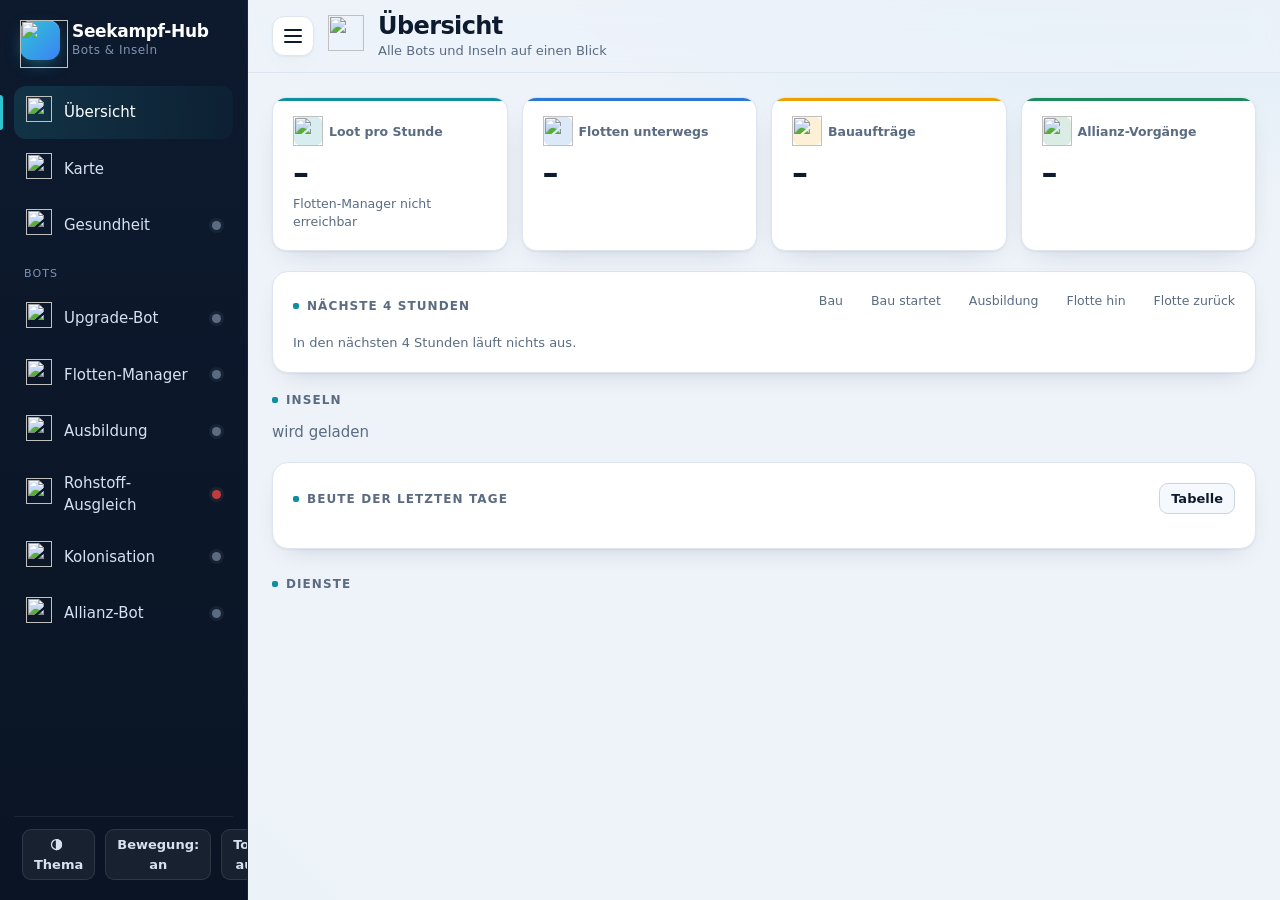
==== Seekampf-Hub/static/index.html @ 9a8dc6f2 "Kolonisation: Begleitung (weitere Schiffe und Truppen) fuer bewohnte Ziele Co-Authored-By: Claude So" ====
<!DOCTYPE html>
<html lang="de">
<head>
<meta charset="utf-8">
<meta name="viewport" content="width=device-width, initial-scale=1">
<title>Seekampf-Hub</title>
<link rel="preconnect" href="https://fonts.googleapis.com">
<link rel="preconnect" href="https://fonts.gstatic.com" crossorigin>
<link href="https://fonts.googleapis.com/css2?family=Jersey+15&text=0123456789.%2C%3A%2B-%25%2F%C2%B7&display=swap" rel="stylesheet">
<link href="https://fonts.googleapis.com/css2?family=Pixelify+Sans:wght@500;700&family=IBM+Plex+Sans:wght@400;500;600&family=IBM+Plex+Mono:wght@400;500&display=swap" rel="stylesheet">
<style>
  :root {
    color-scheme: dark;
    --bg: #0a1322; --bg-verlauf: radial-gradient(1200px 600px at 85% -10%, #12305a55, transparent 60%),
                                 radial-gradient(900px 500px at -10% 110%, #0e4a5a40, transparent 60%);
    --flaeche: #101b2d; --flaeche-2: #15233a; --flaeche-3: #1b2c47; --rand: #22344f; --rand-stark: #2d4466;
    --text: #e7eef8; --gedaempft: #8ea2bd; --schwach: #6a7f9c;
    --akzent: #2ec5d3; --akzent-2: #3b82f6; --akzent-text: #062028;
    --gut: #34c38f; --warn: #f0b429; --schlecht: #f26d6d; --signal: #f59e4b;
    /* Rohstoff-Farben: geprueft mit dem dataviz-Validator (Lightness-Band,
       Chroma, CVD-Abstand, Normalsicht) gegen die Kartenflaeche. */
    --gold: #c98500; --stein: #3987e5; --holz: #d95926;
    --serie-1: #3987e5; --serie-2: #d95926; --serie-3: #199e70; --serie-4: #c98500;
    --serie-5: #d55181; --serie-6: #008300; --serie-7: #9085e9; --serie-8: #e66767;
    --schatten: 0 1px 2px rgb(0 0 0 / .25), 0 10px 30px -14px rgb(0 0 0 / .55);
    --radius: 16px; --radius-klein: 10px; --nav-breite: 248px;
    --nav-bg: linear-gradient(180deg, #0d1a2e 0%, #0a1424 100%); --nav-text: #d6e2f2; --nav-gedaempft: #7f93b0;
    --log-bg: #07101d; --log-text: #b9c8dc;
  }
  @media (prefers-color-scheme: light) {
    :root:not([data-theme="dark"]) {
      color-scheme: light;
      --bg: #eef3f9; --bg-verlauf: radial-gradient(1100px 500px at 90% -10%, #cfe6f5aa, transparent 60%),
                                   radial-gradient(900px 500px at -10% 110%, #d6f1f0aa, transparent 60%);
      --flaeche: #ffffff; --flaeche-2: #f5f8fc; --flaeche-3: #ebf1f8; --rand: #dde6f0; --rand-stark: #c8d5e4;
      --text: #0e1b2e; --gedaempft: #5a6b82; --schwach: #7d8da3;
      --akzent: #0e8fa0; --akzent-2: #2563eb; --akzent-text: #ffffff;
      --gut: #1d8a5b; --warn: #a86700; --schlecht: #c23b3b; --signal: #c2570d;
      --gold: #eda100; --stein: #2a78d6; --holz: #eb6834;
      --serie-1: #2a78d6; --serie-2: #eb6834; --serie-3: #1baf7a; --serie-4: #eda100;
      --serie-5: #e87ba4; --serie-6: #008300; --serie-7: #4a3aa7; --serie-8: #e34948;
      --schatten: 0 1px 2px rgb(15 30 50 / .06), 0 10px 28px -16px rgb(15 30 50 / .25);
    }
  }
  :root[data-theme="light"] {
    color-scheme: light;
    --bg: #eef3f9; --bg-verlauf: radial-gradient(1100px 500px at 90% -10%, #cfe6f5aa, transparent 60%),
                                 radial-gradient(900px 500px at -10% 110%, #d6f1f0aa, transparent 60%);
    --flaeche: #ffffff; --flaeche-2: #f5f8fc; --flaeche-3: #ebf1f8; --rand: #dde6f0; --rand-stark: #c8d5e4;
    --text: #0e1b2e; --gedaempft: #5a6b82; --schwach: #7d8da3;
    --akzent: #0e8fa0; --akzent-2: #2563eb; --akzent-text: #ffffff;
    --gut: #1d8a5b; --warn: #a86700; --schlecht: #c23b3b; --signal: #c2570d;
    --gold: #eda100; --stein: #2a78d6; --holz: #eb6834;
    --serie-1: #2a78d6; --serie-2: #eb6834; --serie-3: #1baf7a; --serie-4: #eda100;
    --serie-5: #e87ba4; --serie-6: #008300; --serie-7: #4a3aa7; --serie-8: #e34948;
    --schatten: 0 1px 2px rgb(15 30 50 / .06), 0 10px 28px -16px rgb(15 30 50 / .25);
  }
  * { box-sizing: border-box; }
  html, body { margin: 0; }
  body {
    background: var(--bg-verlauf), var(--bg); background-attachment: fixed; color: var(--text);
    font: 15px/1.5 "Inter", system-ui, -apple-system, "Segoe UI", Roboto, sans-serif;
    font-feature-settings: "cv11", "ss01"; -webkit-font-smoothing: antialiased;
  }
  button, input, select { font: inherit; }
  ::selection { background: color-mix(in srgb, var(--akzent) 35%, transparent); }

  /* ---------- Seitenleiste ---------- */
  nav#seite {
    overflow-y: auto; overscroll-behavior: contain;
    position: fixed; inset: 0 auto 0 0; width: var(--nav-breite); z-index: 30;
    background: var(--nav-bg); color: var(--nav-text); border-right: 1px solid #ffffff10;
    display: flex; flex-direction: column; padding: 18px 14px; gap: 4px;
    transition: transform .22s ease;
  }
  nav#seite .marke-kopf { display: flex; align-items: center; gap: 12px; padding: 2px 6px 22px; }
  nav#seite .logo { width: 40px; height: 40px; border-radius: 12px; display: grid; place-items: center; flex: none;
                    background: linear-gradient(135deg, #2ec5d3 0%, #3b82f6 100%); color: #fff;
                    box-shadow: 0 6px 18px -6px #2ec5d399, inset 0 1px 0 #ffffff40; }
  nav#seite .logo-text { line-height: 1.15; }
  nav#seite .logo-text b { display: block; font-size: 17px; letter-spacing: -0.02em; color: #fff; }
  nav#seite .logo-text span { font-size: 12px; color: var(--nav-gedaempft); letter-spacing: .04em; }
  nav#seite .rubrik { font-size: 11px; text-transform: uppercase; letter-spacing: .1em; color: var(--nav-gedaempft);
                      padding: 10px 10px 6px; }
  nav#seite a {
    position: relative; display: flex; align-items: center; gap: 12px; padding: 10px 12px; border-radius: 12px;
    color: var(--nav-text); text-decoration: none; font-weight: 500; transition: background .15s, color .15s;
  }
  nav#seite a:hover { background: #ffffff0d; color: #fff; }
  nav#seite a.aktiv { background: linear-gradient(90deg, #2ec5d326, #2ec5d30a); color: #fff; }
  nav#seite a.aktiv::before { content: ""; position: absolute; left: -14px; top: 9px; bottom: 9px; width: 3px;
                              border-radius: 0 3px 3px 0; background: #2ec5d3; }
  nav#seite a .symbol { flex: none; opacity: .85; }
  nav#seite a.aktiv .symbol { opacity: 1; color: #2ec5d3; }
  nav#seite a .dot { margin-left: auto; box-shadow: 0 0 0 3px #ffffff0d; }
  nav#seite .fuss { margin-top: auto; padding: 12px 8px 2px; display: flex; align-items: center; gap: 10px;
                    border-top: 1px solid #ffffff12; }
  nav#seite .fuss button { background: #ffffff0f; border-color: #ffffff1a; color: var(--nav-text); }
  nav#seite .fuss button:hover { background: #ffffff1a; }
  nav#seite #uhr { margin-left: auto; font-size: 13px; color: var(--nav-gedaempft); }
  #schleier { position: fixed; inset: 0; background: rgb(3 8 16 / .55); backdrop-filter: blur(2px); z-index: 25; display: none; }

  main { margin-left: var(--nav-breite); transition: margin-left .22s ease; min-width: 0; }
  body.nav-zu nav#seite { transform: translateX(-100%); }
  body.nav-zu main { margin-left: 0; }
  .kopf {
    position: sticky; top: 0; z-index: 20;
    background: color-mix(in srgb, var(--bg) 78%, transparent); backdrop-filter: blur(12px) saturate(1.4);
    border-bottom: 1px solid var(--rand);
    display: flex; align-items: center; gap: 14px; padding: 12px 24px; flex-wrap: wrap;
  }
  .kopf .titelblock { min-width: 0; }
  .kopf h1 { font-size: clamp(19px, 2.3vw, 24px); margin: 0; font-weight: 700; letter-spacing: -0.025em; line-height: 1.2; }
  .kopf #untertitel { font-size: 13px; color: var(--gedaempft); }
  .kopf .rechts { margin-left: auto; display: flex; gap: 8px; align-items: center; flex-wrap: wrap; }
  #hamburger { background: var(--flaeche); border: 1px solid var(--rand); border-radius: 12px; width: 42px; height: 40px;
               padding: 0; display: grid; place-items: center; cursor: pointer; color: var(--text); box-shadow: var(--schatten); }
  #hamburger:hover { border-color: var(--akzent); }
  #hamburger span, #hamburger span::before, #hamburger span::after {
    display: block; width: 18px; height: 2px; background: currentColor; border-radius: 2px; position: relative; content: "";
  }
  #hamburger span::before { position: absolute; top: -6px; }
  #hamburger span::after { position: absolute; top: 6px; }
  a.koord-link { color: inherit; text-decoration: underline dotted; text-underline-offset: 3px; cursor: pointer; }
  a.koord-link:hover { color: var(--akzent); text-decoration-style: solid; }
  .huelle { max-width: 1280px; margin: 0 auto; padding: 24px 24px 80px; }

  @media (max-width: 900px) {
    main { margin-left: 0; }
    body:not(.nav-offen) nav#seite { transform: translateX(-100%); }
    body.nav-offen #schleier { display: block; }
    .kopf { padding: 10px 14px; }
    .huelle { padding: 16px 14px 70px; }
  }

  /* ---------- Karten & Ueberschriften ---------- */
  h2 { font-size: 12px; margin: 0; color: var(--gedaempft); text-transform: uppercase; letter-spacing: 0.09em; font-weight: 700;
       display: flex; align-items: center; gap: 8px; }
  h2::before { content: ""; width: 6px; height: 6px; border-radius: 2px; background: var(--akzent); flex: none; }
  h3 { font-size: 15px; margin: 0 0 8px; }
  section.karte { background: var(--flaeche); border: 1px solid var(--rand); border-radius: var(--radius);
                  padding: 20px; margin-bottom: 18px; min-width: 0; box-shadow: var(--schatten); }
  .kopfzeile { display: flex; align-items: center; gap: 10px; margin-bottom: 14px; flex-wrap: wrap; }
  .kopfzeile .rechts { margin-left: auto; display: flex; gap: 8px; align-items: center; flex-wrap: wrap; }
  .abschnitt-kopf { margin: 26px 0 12px; }

  /* ---------- Marken, Punkte, Knoepfe ---------- */
  .marke { display: inline-flex; align-items: center; gap: 6px; padding: 3px 10px;
           border-radius: 999px; font-size: 12.5px; font-weight: 600; white-space: nowrap;
           background: color-mix(in srgb, var(--akzent) 14%, transparent); color: var(--akzent);
           border: 1px solid color-mix(in srgb, var(--akzent) 22%, transparent); }
  .marke.gut { background: color-mix(in srgb, var(--gut) 14%, transparent); color: var(--gut); border-color: color-mix(in srgb, var(--gut) 24%, transparent); }
  .marke.warn { background: color-mix(in srgb, var(--warn) 15%, transparent); color: var(--warn); border-color: color-mix(in srgb, var(--warn) 26%, transparent); }
  .marke.schlecht { background: color-mix(in srgb, var(--schlecht) 14%, transparent); color: var(--schlecht); border-color: color-mix(in srgb, var(--schlecht) 26%, transparent); }
  .marke.grau { background: color-mix(in srgb, var(--gedaempft) 12%, transparent); color: var(--gedaempft); border-color: color-mix(in srgb, var(--gedaempft) 20%, transparent); }
  .punkt { width: 7px; height: 7px; border-radius: 50%; background: currentColor; flex: none; }
  .marke.gut .punkt { box-shadow: 0 0 0 3px color-mix(in srgb, var(--gut) 25%, transparent); }
  .dot { width: 9px; height: 9px; border-radius: 50%; background: var(--gedaempft); flex: none; }
  .dot.gut { background: var(--gut); } .dot.warn { background: var(--warn); } .dot.schlecht { background: var(--schlecht); }
  button {
    font-weight: 600; padding: 8px 14px; border-radius: var(--radius-klein);
    border: 1px solid var(--rand-stark); background: var(--flaeche-2); color: var(--text); cursor: pointer;
    transition: border-color .15s, background .15s, transform .05s, box-shadow .15s;
  }
  button:hover:not(:disabled) { border-color: var(--akzent); background: var(--flaeche-3); }
  button:active:not(:disabled) { transform: translateY(1px); }
  button:focus-visible { outline: 2px solid var(--akzent); outline-offset: 2px; }
  button:disabled { opacity: .45; cursor: default; }
  button.haupt { background: linear-gradient(135deg, var(--akzent), var(--akzent-2)); border-color: transparent; color: #fff;
                 box-shadow: 0 6px 16px -8px color-mix(in srgb, var(--akzent) 80%, transparent); }
  button.haupt:hover:not(:disabled) { filter: brightness(1.08); border-color: transparent; }
  button.stop { background: linear-gradient(135deg, #f26d6d, #d9434f); border-color: transparent; color: #fff;
                box-shadow: 0 6px 16px -8px #f26d6d99; }
  button.stop:hover:not(:disabled) { filter: brightness(1.08); border-color: transparent; }
  button.klein { padding: 5px 11px; font-size: 13px; font-weight: 550; border-radius: 9px; }
  .leise { color: var(--gedaempft); }
  .klein-text { font-size: 13px; }
  .zahl { text-align: right; font-variant-numeric: tabular-nums; }
  .mono { font-variant-numeric: tabular-nums; font-family: "JetBrains Mono", ui-monospace, SFMono-Regular, Menlo, monospace; font-size: .93em; }
  .fehler { background: color-mix(in srgb, var(--schlecht) 10%, var(--flaeche));
            border: 1px solid color-mix(in srgb, var(--schlecht) 40%, var(--rand));
            border-radius: var(--radius-klein); padding: 11px 14px; margin-bottom: 16px; }
  .hinweisbox { background: var(--flaeche-2); border: 1px solid var(--rand); border-radius: 12px;
                padding: 12px 14px; font-size: 14px; }
  .raster { display: grid; gap: 14px; grid-template-columns: repeat(auto-fit, minmax(250px, 1fr)); }

  /* ---------- Tabellen ---------- */
  .tabelle-rahmen { overflow-x: auto; }
  table { width: 100%; border-collapse: collapse; font-size: 14px; }
  th { text-align: left; font-size: 11.5px; text-transform: uppercase; letter-spacing: 0.07em;
       color: var(--schwach); font-weight: 650; padding: 8px 12px 8px 0; white-space: nowrap;
       position: sticky; top: 0; background: var(--flaeche); z-index: 1; }
  td { padding: 9px 12px 9px 0; border-top: 1px solid var(--rand); vertical-align: middle; }
  tbody tr { transition: background .12s; }
  tbody tr:hover { background: color-mix(in srgb, var(--akzent) 5%, transparent); }
  th.zahl, td.zahl { text-align: right; }
  .balken { height: 5px; border-radius: 3px; background: var(--flaeche-3); overflow: hidden; min-width: 60px; margin-top: 4px; }
  .balken > i { display: block; height: 100%; border-radius: 3px; background: linear-gradient(90deg, var(--akzent), var(--akzent-2)); }

  /* ---------- Kennzahlen ---------- */
  .kacheln { display: grid; gap: 12px; margin-bottom: 18px;
             grid-template-columns: repeat(auto-fit, minmax(150px, 1fr)); }
  .kachel { background: var(--flaeche); border: 1px solid var(--rand); border-radius: 14px; padding: 14px 16px;
            box-shadow: var(--schatten); position: relative; overflow: hidden; min-width: 0; }
  .kachel::after { content: ""; position: absolute; left: 0; right: 0; top: 0; height: 3px; background: var(--kachel-farbe, transparent); }
  .kachel .beschriftung { font-size: 12.5px; color: var(--gedaempft); line-height: 1.2; font-weight: 550;
                          display: flex; align-items: center; gap: 6px; }
  .kachel .wert { white-space: nowrap; font-size: clamp(20px, 2.2vw, 27px); font-weight: 650; line-height: 1.2;
                  letter-spacing: -0.025em; font-variant-numeric: tabular-nums; margin-top: 8px; }
  .kachel.signal { background: linear-gradient(140deg, color-mix(in srgb, var(--akzent) 22%, var(--flaeche)), color-mix(in srgb, var(--akzent-2) 16%, var(--flaeche)));
                   border-color: color-mix(in srgb, var(--akzent) 40%, var(--rand)); }
  .kachel.signal .beschriftung { color: var(--akzent); }
  .kacheln.klein { grid-template-columns: repeat(auto-fit, minmax(122px, 1fr)); gap: 10px; }
  .kacheln.klein .kachel { box-shadow: none; background: var(--flaeche-2); padding: 11px 13px; }
  .kacheln.klein .wert { font-size: 19px; margin-top: 5px; }

  /* Heldenleiste der Uebersicht */
  .held { display: grid; gap: 14px; grid-template-columns: repeat(auto-fit, minmax(min(200px, calc(50% - 7px)), 1fr)); margin-bottom: 20px; }
  .held .kachel { padding: 18px 20px; }
  .held .kachel .wert { font-size: clamp(24px, 2.8vw, 32px); }
  .held .kachel .unter { font-size: 12.5px; color: var(--gedaempft); margin-top: 2px; }
  .held .icon { width: 30px; height: 30px; border-radius: 9px; display: grid; place-items: center; flex: none;
                background: color-mix(in srgb, var(--kachel-farbe, var(--akzent)) 16%, transparent); color: var(--kachel-farbe, var(--akzent)); }

  /* ---------- Schalter ---------- */
  .schalter { position: relative; display: inline-flex; align-items: center; gap: 8px; cursor: pointer;
              user-select: none; font-size: 14px; }
  .schalter input { position: absolute; opacity: 0; width: 1px; height: 1px; }
  .schalter .spur { width: 42px; height: 24px; border-radius: 999px; background: var(--flaeche-3);
                    border: 1px solid var(--rand-stark); position: relative; transition: background .18s, border-color .18s; flex: none; }
  .schalter .spur::after { content: ""; position: absolute; top: 2px; left: 2px; width: 18px; height: 18px;
                           border-radius: 50%; background: #fff; transition: transform .18s; box-shadow: 0 1px 3px rgb(0 0 0 / .3); }
  .schalter input:checked + .spur { background: linear-gradient(135deg, var(--gut), color-mix(in srgb, var(--gut) 70%, var(--akzent))); border-color: transparent; }
  .schalter input:checked + .spur::after { transform: translateX(18px); }
  .schalter input:focus-visible + .spur { outline: 2px solid var(--akzent); outline-offset: 2px; }
  .schalter input:disabled + .spur { opacity: .45; }

  /* ---------- Formulare ---------- */
  .formular { display: grid; gap: 16px 20px; grid-template-columns: repeat(auto-fit, minmax(210px, 1fr)); }
  .feld { display: flex; flex-direction: column; gap: 5px; min-width: 0; }
  .feld label, .feld .label { font-size: 11.5px; color: var(--gedaempft); text-transform: uppercase; letter-spacing: 0.07em; font-weight: 600; }
  .feld input:not([type=checkbox]), .feld select, select.eingabe {
       padding: 9px 11px; border-radius: var(--radius-klein); border: 1px solid var(--rand-stark);
       background: var(--flaeche-2); color: var(--text); min-width: 0; width: 100%; max-width: 100%;
       transition: border-color .15s, box-shadow .15s; }
  .feld input:not([type=checkbox]):focus, .feld select:focus, select.eingabe:focus {
       outline: none; border-color: var(--akzent); box-shadow: 0 0 0 3px color-mix(in srgb, var(--akzent) 25%, transparent); }
  input[type=checkbox] { accent-color: var(--akzent); width: 16px; height: 16px; }
  .feld .hinweis { font-size: 12px; color: var(--schwach); }
  .feld.check { flex-direction: row; align-items: center; gap: 9px; }
  .feld.check label { text-transform: none; letter-spacing: 0; font-size: 14px; color: var(--text); font-weight: 500; }
  .gruppe { grid-column: 1 / -1; font-size: 12px; font-weight: 700; color: var(--akzent);
            text-transform: uppercase; letter-spacing: 0.09em; border-top: 1px solid var(--rand); padding-top: 16px; }
  .gruppe:first-child { border-top: 0; padding-top: 0; }
  .ungespeichert-marke { color: var(--warn); font-size: 13px; font-weight: 600; }
  .chips { display: flex; flex-wrap: wrap; gap: 8px; }
  .chips label { display: inline-flex; gap: 7px; align-items: center; font-size: 13.5px; cursor: pointer;
                 text-transform: none; letter-spacing: 0; color: var(--text); font-weight: 500;
                 padding: 5px 11px 5px 9px; border-radius: 999px; border: 1px solid var(--rand-stark); background: var(--flaeche-2); }
  .chips label:has(input:checked) { border-color: color-mix(in srgb, var(--schlecht) 50%, var(--rand)); background: color-mix(in srgb, var(--schlecht) 10%, var(--flaeche-2)); }
  .formular-leiste { display: flex; gap: 10px; align-items: center; margin-top: 14px; flex-wrap: wrap; }

  /* ---------- Insel-Karten (Akkordeon) ---------- */
  .insel-karte { background: var(--flaeche); border: 1px solid var(--rand); border-radius: var(--radius);
                 margin-bottom: 12px; min-width: 0; box-shadow: var(--schatten); transition: border-color .15s; }
  .insel-karte:hover { border-color: var(--rand-stark); }
  .insel-karte.offen { border-color: color-mix(in srgb, var(--akzent) 35%, var(--rand)); }
  .insel-kopf { display: flex; align-items: center; gap: 14px; padding: 14px 18px; cursor: pointer; flex-wrap: wrap; }
  .insel-kopf .pfeil { transition: transform .18s; color: var(--schwach); width: 14px; font-size: 11px; }
  .insel-karte.offen .insel-kopf .pfeil { transform: rotate(90deg); color: var(--akzent); }
  .avatar { width: 38px; height: 38px; border-radius: 11px; display: grid; place-items: center; flex: none;
            font-weight: 700; font-size: 14px; color: #fff; letter-spacing: -0.02em;
            background: linear-gradient(135deg, var(--a1, #2ec5d3), var(--a2, #3b82f6)); box-shadow: inset 0 1px 0 #ffffff33; }
  .insel-kopf .titel { font-weight: 650; font-size: 15.5px; }
  .insel-kopf .koord { color: var(--gedaempft); font-size: 12.5px; }
  .insel-kopf .namenblock { display: flex; flex-direction: column; line-height: 1.25; }
  .insel-kopf .info { display: flex; gap: 8px 16px; flex-wrap: wrap; align-items: center; font-size: 13px; color: var(--gedaempft); }
  .insel-kopf .info b { color: var(--text); font-weight: 600; }
  .insel-kopf .schalter-platz { margin-left: auto; }
  .insel-rumpf { display: none; padding: 6px 18px 20px; border-top: 1px solid var(--rand); }
  .insel-karte.offen .insel-rumpf { display: block; animation: auf .18s ease; }
  @keyframes auf { from { opacity: 0; transform: translateY(-4px); } to { opacity: 1; transform: none; } }
  .unterteil { margin-top: 20px; }
  .unterteil > h2 { margin-bottom: 10px; }

  /* Insel-Karten der Uebersicht */
  .insel-raster { display: grid; gap: 14px; grid-template-columns: repeat(auto-fill, minmax(270px, 1fr)); }
  .insel-kachel { background: var(--flaeche); border: 1px solid var(--rand); border-radius: var(--radius); padding: 16px;
                  box-shadow: var(--schatten); display: flex; flex-direction: column; gap: 12px; min-width: 0; }
  .insel-kachel .oben { display: flex; gap: 12px; align-items: center; }
  .insel-kachel .oben .namenblock { display: flex; flex-direction: column; line-height: 1.25; min-width: 0; }
  .insel-kachel .oben b { font-size: 15.5px; }
  .insel-kachel .chips-zeile { display: flex; gap: 6px; flex-wrap: wrap; }
  .insel-kachel .fakten { display: grid; grid-template-columns: 1fr 1fr; gap: 8px; font-size: 13px; }
  .insel-kachel .fakten > div { background: var(--flaeche-2); border-radius: 10px; padding: 8px 10px; min-width: 0; }
  .insel-kachel .fakten .etikett { display: block; color: var(--gedaempft); font-size: 11.5px; text-transform: uppercase; letter-spacing: .06em; }
  .insel-kachel .fakten b { font-weight: 600; font-size: 13.5px; }

  /* ---------- Rohstoff-Leisten ---------- */
  .res { display: grid; grid-template-columns: 64px 1fr auto; gap: 7px 12px; align-items: center; font-size: 13px; }
  .res .leiste { height: 8px; border-radius: 99px; background: var(--flaeche-3); overflow: hidden; }
  .res .leiste i { display: block; height: 100%; border-radius: 99px; }
  .res-key { display: inline-flex; align-items: center; gap: 7px; }
  .swatch { width: 10px; height: 10px; border-radius: 3px; flex: none; }
  /* Rohstoff-Ausgleich: Bestand + unterwegs, Strich = Ziel bzw. Reserve */
  .aus-leiste { position: relative; display: flex; height: 8px; border-radius: 99px; background: var(--flaeche-3); overflow: hidden; }
  .aus-leiste i { display: block; height: 100%; }
  .aus-leiste i.unterwegs { opacity: .4; }
  .aus-leiste .strich { position: absolute; top: 0; bottom: 0; width: 2px; background: var(--text); opacity: .75; }
  .aus-leiste .strich.grenze { background: repeating-linear-gradient(var(--text) 0 2px, transparent 2px 4px); }
  .aus-schalter { display: flex; gap: 18px; flex-wrap: wrap; }
  .aus-form { display: grid; grid-template-columns: repeat(3, minmax(0, 1fr)); gap: 8px; align-items: end; }
  .aus-form .feld { margin: 0; }
  .aus-form input { width: 100%; }
  @media (max-width: 520px) { .aus-form { grid-template-columns: 1fr 1fr; } }
  .ausgleich-raster { display: grid; gap: 14px; grid-template-columns: repeat(auto-fill, minmax(320px, 1fr)); }
  .ausgleich-raster .karte { margin: 0; display: flex; flex-direction: column; gap: 10px; }
  .ausgleich-raster .oben { display: flex; align-items: center; gap: 10px; flex-wrap: wrap; }
  .ausgleich-raster .segment { margin-left: auto; }
  .linien-legende { display: flex; flex-wrap: wrap; gap: 6px 16px; font-size: 12.5px; color: var(--gedaempft); margin-bottom: 8px; }
  .linien-legende span { display: inline-flex; align-items: center; gap: 6px; }
  .linien-legende i { width: 14px; height: 2px; border-radius: 2px; display: inline-block; }
  .tooltip .linie { width: 12px; height: 2px; border-radius: 2px; display: inline-block; margin-right: 6px; vertical-align: middle; }
  .ges-liste { list-style: none; margin: 0; padding: 0; font-size: 12.5px; }
  .ges-liste li { padding: 5px 0; border-top: 1px solid var(--rand); overflow-wrap: anywhere; }
  .ges-liste li:first-child { border-top: 0; }

  /* ---------- Warteschlange ---------- */
  .schlange { list-style: none; margin: 0; padding: 0; position: relative; }
  .schlange li { display: flex; gap: 12px; align-items: center; padding: 10px 12px; margin-bottom: 8px; flex-wrap: wrap;
                 background: var(--flaeche-2); border: 1px solid var(--rand); border-radius: 12px; }
  .schlange li:last-child { margin-bottom: 0; }
  .schlange .rest { margin-left: auto; font-variant-numeric: tabular-nums; }

  /* ---------- Diagramm ---------- */
  .diagramm { position: relative; }
  .diagramm svg { display: block; width: 100%; overflow: visible; }
  .diagramm .achse text { fill: var(--schwach); font-size: 11px; }
  .diagramm .gitter { stroke: var(--rand); stroke-width: 1; }
  .diagramm .treffer { fill: transparent; cursor: crosshair; }
  .diagramm .treffer:hover { fill: color-mix(in srgb, var(--text) 5%, transparent); }
  .legende { display: flex; gap: 16px; flex-wrap: wrap; font-size: 13px; color: var(--gedaempft); align-items: center; }
  .legende span { display: inline-flex; align-items: center; gap: 7px; }
  .tooltip { position: absolute; pointer-events: none; background: var(--flaeche); border: 1px solid var(--rand-stark);
             border-radius: 12px; padding: 10px 12px; font-size: 13px; box-shadow: 0 12px 32px -8px rgb(0 0 0 / .45);
             white-space: nowrap; z-index: 5; display: none; min-width: 170px; }
  .tooltip .zeile { display: flex; gap: 12px; align-items: center; justify-content: space-between; padding: 1px 0; }
  .tooltip .zeile b { font-weight: 600; font-variant-numeric: tabular-nums; }

  /* ---------- Log: Terminal-Optik in beiden Themen ---------- */
  pre.log { margin: 0; max-height: 380px; overflow: auto; font-size: 12.5px; line-height: 1.6; padding: 14px 16px;
            background: var(--log-bg); color: var(--log-text); border-radius: 12px; border: 1px solid #ffffff10;
            font-family: "JetBrains Mono", ui-monospace, SFMono-Regular, Menlo, monospace; white-space: pre-wrap; word-break: break-word; }

  /* ---------- Dienste ---------- */
  .dienst { display: flex; align-items: center; gap: 10px; flex-wrap: wrap; }
  .dienst .knoepfe { display: flex; gap: 6px; flex-wrap: wrap; }
  .dienst-karte { display: flex; flex-direction: column; gap: 10px; }
  .dienst-karte .oben { display: flex; align-items: center; gap: 10px; flex-wrap: wrap; }
  .dienst-karte .oben a, .dienst-karte .oben b { color: var(--text); font-weight: 650; text-decoration: none; font-size: 15px; }
  .dienst-karte .oben a:hover { color: var(--akzent); }
  .dienst-karte .oben .marke { margin-left: auto; }

  /* ---------- Meldungen ---------- */
  #meldungen { position: fixed; right: 18px; bottom: 18px; display: flex; flex-direction: column; gap: 10px;
               z-index: 50; max-width: min(420px, calc(100vw - 36px)); }
  .meldung { background: var(--flaeche); border: 1px solid var(--rand-stark); border-left: 4px solid var(--akzent);
             border-radius: 12px; padding: 11px 14px; box-shadow: 0 14px 34px -10px rgb(0 0 0 / .5); font-size: 14px;
             animation: rein .2s ease; }
  @keyframes rein { from { opacity: 0; transform: translateY(8px); } to { opacity: 1; transform: none; } }
  .meldung.gut { border-left-color: var(--gut); }
  .meldung.schlecht { border-left-color: var(--schlecht); }

  .faehigkeit { display: flex; gap: 14px; align-items: flex-start; padding: 12px 0; border-top: 1px solid var(--rand); }
  .faehigkeit:first-child { border-top: 0; padding-top: 0; }
  .vorgang { background: var(--flaeche-2); border: 1px solid var(--rand); border-left: 3px solid var(--akzent);
             border-radius: 12px; padding: 12px 14px; margin-bottom: 10px; }
  .vorgang.notruf { border-left-color: var(--schlecht); }
  .vorgang.schuld { border-left-color: var(--warn); }
  .tab { display: none; }
  .tab.sichtbar { display: block; animation: auf .2s ease; }
  .zwei-spalten { display: grid; gap: 18px; grid-template-columns: repeat(auto-fit, minmax(340px, 1fr)); }
  .zwei-spalten > * { min-width: 0; }
  @media (max-width: 640px) {
    .verstecken-schmal { display: none; }
    .zwei-spalten { grid-template-columns: 1fr; }
    .insel-kopf { padding: 12px 14px; gap: 10px; }
  }
  @media (prefers-reduced-motion: reduce) { * { animation: none !important; transition: none !important; } }
  /* ---------- Ozeankarte ---------- */
  :root { --meer: #06101e; --meer-welt: #0b1a2e; --meer-gitter: #15294a; --meer-gitter-stark: #1f3a63;
          --insel-neutral: #5d7390; --insel-frei: #9fb3cc; --insel-hervor: #2ec5d3; --insel-rand: #06101e;
          --al1: #3b82f6; --al2: #10b981; --al3: #f97316; --al4: #ec4899; --al5: #facc15; --al6: #a855f7; --al7: #7dd3fc; --al8: #fda4af; --al9: #a3e635; --al10: #e879f9; --al11: #2dd4bf; --al12: #818cf8; --gildenlos: #6b7280; --glow: 1; --feind: #f26d6d; --karte-text: #d6e2f2; }
  @media (prefers-color-scheme: light) {
    :root:not([data-theme="dark"]) { --meer: #c3d8ea; --meer-welt: #dcebf5; --meer-gitter: #c4d9ea; --meer-gitter-stark: #a9c4dc;
      --insel-neutral: #7d93ad; --insel-frei: #5a6f88; --insel-hervor: #0e8fa0; --insel-rand: #ffffff;
      --al1: #2563eb; --al2: #059669; --al3: #ea580c; --al4: #db2777; --al5: #eab308; --al6: #9333ea; --al7: #38bdf8; --al8: #f9a8d4; --al9: #65a30d; --al10: #c026d3; --al11: #0d9488; --al12: #6366f1; --gildenlos: #8a94a3; --glow: .45; --feind: #c23b3b; --karte-text: #0e1b2e; }
  }
  :root[data-theme="light"] { --meer: #c3d8ea; --meer-welt: #dcebf5; --meer-gitter: #c4d9ea; --meer-gitter-stark: #a9c4dc;
      --insel-neutral: #7d93ad; --insel-frei: #5a6f88; --insel-hervor: #0e8fa0; --insel-rand: #ffffff;
      --al1: #2563eb; --al2: #059669; --al3: #ea580c; --al4: #db2777; --al5: #eab308; --al6: #9333ea; --al7: #38bdf8; --al8: #f9a8d4; --al9: #65a30d; --al10: #c026d3; --al11: #0d9488; --al12: #6366f1; --gildenlos: #8a94a3; --glow: .45; --feind: #c23b3b; --karte-text: #0e1b2e; }
  .karten-leiste { display: flex; flex-wrap: wrap; gap: 10px 14px; align-items: center; margin-bottom: 12px; }
  .karten-leiste .gruppe-inline { display: flex; gap: 8px; align-items: center; flex-wrap: wrap; }
  .segment { display: inline-flex; background: var(--flaeche-2); border: 1px solid var(--rand-stark); border-radius: 11px; padding: 3px; }
  .segment button { border: 0; background: transparent; padding: 5px 12px; border-radius: 8px; font-size: 13.5px; }
  .segment button.an { background: linear-gradient(135deg, var(--akzent), var(--akzent-2)); color: #fff; }
  .karten-leiste select.eingabe, .karten-leiste input.eingabe { width: auto; padding: 7px 10px; }
  .karten-leiste input.eingabe {
    border-radius: var(--radius-klein); border: 1px solid var(--rand-stark); background: var(--flaeche-2); color: var(--text); min-width: 0; }
  .ebenen { display: flex; flex-wrap: wrap; gap: 6px; }
  .ebenen label { display: inline-flex; gap: 7px; align-items: center; font-size: 13px; cursor: pointer; font-weight: 500;
                  padding: 5px 11px 5px 9px; border-radius: 999px; border: 1px solid var(--rand-stark); background: var(--flaeche-2); }
  .ebenen label:has(input:checked) { border-color: color-mix(in srgb, var(--akzent) 55%, var(--rand)); background: color-mix(in srgb, var(--akzent) 12%, var(--flaeche-2)); }
  .karten-layout { display: grid; grid-template-columns: minmax(0, 1fr) 320px; gap: 16px; align-items: start; }
  @media (max-width: 1100px) { .karten-layout { grid-template-columns: 1fr; } }
  .karten-rahmen { position: relative; border-radius: var(--radius); overflow: hidden; border: 1px solid var(--rand);
                   box-shadow: var(--schatten); background: var(--meer); height: calc(100vh - 290px); min-height: 460px;
                   touch-action: none; }
  .karten-rahmen canvas { display: block; width: 100%; height: 100%; cursor: grab; }
  .karten-rahmen canvas.zieht { cursor: grabbing; }
  .karten-knoepfe { position: absolute; right: 12px; top: 12px; display: flex; flex-direction: column; gap: 6px; }
  .karten-knoepfe button { width: 36px; height: 36px; padding: 0; font-size: 18px; line-height: 1; border-radius: 10px;
                           background: color-mix(in srgb, var(--flaeche) 88%, transparent); backdrop-filter: blur(6px); }
  .karten-stand { position: absolute; left: 12px; bottom: 12px; font-size: 12px; color: var(--karte-text);
                  background: color-mix(in srgb, var(--flaeche) 80%, transparent); backdrop-filter: blur(6px);
                  border: 1px solid var(--rand); padding: 5px 10px; border-radius: 9px; }
  .karten-tip { position: absolute; pointer-events: none; z-index: 5; display: none; background: var(--flaeche);
                border: 1px solid var(--rand-stark); border-radius: 12px; padding: 9px 12px; font-size: 13px; max-width: 280px;
                box-shadow: 0 12px 32px -8px rgb(0 0 0 / .5); }
  .karten-seite { display: flex; flex-direction: column; gap: 14px; min-width: 0; }
  .karten-seite section.karte { margin: 0; padding: 16px; }
  .info-zeile { display: flex; justify-content: space-between; gap: 10px; padding: 5px 0; border-top: 1px solid var(--rand); font-size: 13.5px; }
  .info-zeile:first-of-type { border-top: 0; }
  .info-zeile span:first-child { color: var(--gedaempft); }
  .legende-liste { display: flex; flex-direction: column; gap: 4px; }
  .legende-liste button { display: flex; align-items: center; gap: 9px; width: 100%; text-align: left; font-weight: 500;
                          background: transparent; border: 1px solid transparent; padding: 6px 8px; border-radius: 9px; font-size: 13.5px; }
  .legende-liste button:hover { background: var(--flaeche-2); }
  .legende-liste button.an { border-color: color-mix(in srgb, var(--akzent) 55%, var(--rand)); background: color-mix(in srgb, var(--akzent) 10%, transparent); }
  .legende-liste .zahl { margin-left: auto; color: var(--gedaempft); font-size: 12.5px; }
  .kreis.leuchtend { border: 0; box-shadow: 0 0 7px calc(var(--glow) * 1px) var(--c); width: 11px; height: 11px; }
  .kreis { width: 12px; height: 12px; border-radius: 50%; flex: none; border: 2px solid var(--insel-rand); box-shadow: 0 0 0 1px var(--rand-stark); }
  .aenderung { display: block; width: 100%; text-align: left; background: transparent; border: 0; border-top: 1px solid var(--rand);
               border-radius: 0; padding: 7px 2px; font-weight: 400; font-size: 13px; }
  .aenderung:hover { background: var(--flaeche-2); }
  .symbol-form { display: inline-block; width: 11px; height: 11px; background: var(--insel-hervor); flex: none; }
</style>
<link rel="stylesheet" href="/static/pixel.css">
</head>
<body>
<nav id="seite" aria-label="Bereiche">
  <div class="marke-kopf">
    <span class="logo"><img class="ict" src="/static/icons/koloschiff.png" width="48" height="48" alt="" aria-hidden="true"></span>
    <span class="logo-text"><b>Seekampf-Hub</b><span>Bots &amp; Inseln</span></span>
  </div>
  <a href="#uebersicht" data-tab="uebersicht"><span class="plate k"><img class="ict" src="/static/icons/eigene_insel.png" width="26" height="26" alt="" aria-hidden="true"></span>Übersicht</a>
  <a href="#karte" data-tab="karte"><span class="plate k"><img class="ict" src="/static/icons/hinterland.png" width="26" height="26" alt="" aria-hidden="true"></span>Karte</a>
  <a href="#gesundheit" data-tab="gesundheit"><span class="plate k"><img class="ict" src="/static/icons/gesundheit.png" width="26" height="26" alt="" aria-hidden="true"></span>Gesundheit<span class="dot" id="nav-dot-gesundheit"></span></a>
  <div class="rubrik">Bots</div>
  <a href="#upgrade" data-tab="upgrade"><span class="plate k"><img class="ict" src="/static/icons/haupthaus.png" width="26" height="26" alt="" aria-hidden="true"></span>Upgrade-Bot<span class="dot" id="nav-dot-upgrade"></span></a>
  <a href="#flotte" data-tab="flotte"><span class="plate k"><img class="ict" src="/static/icons/kleines_kriegsschiff.png" width="26" height="26" alt="" aria-hidden="true"></span>Flotten-Manager<span class="dot" id="nav-dot-flotte"></span></a>
  <a href="#ausbildung" data-tab="ausbildung"><span class="plate k"><img class="ict" src="/static/icons/kaserne.png" width="26" height="26" alt="" aria-hidden="true"></span>Ausbildung<span class="dot" id="nav-dot-ausbildung"></span></a>
  <a href="#ausgleich" data-tab="ausgleich"><span class="plate k"><img class="ict" src="/static/icons/rohstoffausgleich.png" width="26" height="26" alt="" aria-hidden="true"></span>Rohstoff-Ausgleich<span class="dot" id="nav-dot-ausgleich"></span></a>
  <a href="#kolonie" data-tab="kolonie"><span class="plate k"><img class="ict" src="/static/icons/koloschiff.png" width="26" height="26" alt="" aria-hidden="true"></span>Kolonisation<span class="dot" id="nav-dot-kolonie"></span></a>
  <a href="#allianz" data-tab="allianz"><span class="plate k"><img class="ict" src="/static/icons/allianz_hilfe.png" width="26" height="26" alt="" aria-hidden="true"></span>Allianz-Bot<span class="dot" id="nav-dot-allianz"></span></a>
  <div class="fuss">
    <button class="klein" id="thema" title="Hell/Dunkel umschalten"><svg viewBox="0 0 24 24" width="15" height="15" fill="none" stroke="currentColor" stroke-width="2" stroke-linecap="round" aria-hidden="true" style="vertical-align:-3px;margin-right:5px"><circle cx="12" cy="12" r="8"/><path d="M12 4a8 8 0 0 1 0 16z" fill="currentColor"/></svg>Thema</button>
    <button class="klein" id="anim" title="Kleine Bewegungen (wippendes Schiff, hüpfende Icons) an oder aus">Bewegung</button>
    <button class="klein" id="ton" title="Kleine 8-Bit-Töne bei Meldungen, Rückfragen und Alarm">Ton</button>
    <span id="uhr" class="mono"></span>
  </div>
</nav>
<div id="schleier"></div>

<main>
  <div class="kopf">
    <button id="hamburger" aria-label="Menü" aria-controls="seite"><span></span></button>
    <span class="plate" id="titel-icon"><img class="ict" src="/static/icons/eigene_insel.png" width="36" height="36" alt="" aria-hidden="true"></span>
    <div class="titelblock"><h1 id="titel">Übersicht</h1><div id="untertitel"></div></div>
    <div class="rechts" id="kopf-rechts"></div>
  </div>

  <div class="huelle">
    <!-- ======================= Übersicht ======================= -->
    <div class="tab" id="tab-uebersicht">
      <div id="ue-alarm"></div>
      <div class="held" id="ue-held"></div>
      <section class="karte">
        <div class="kopfzeile"><h2>Nächste 4 Stunden</h2>
          <div class="rechts linien-legende" id="ue-zeit-legende">
            <span><i class="zl-key bau"></i>Bau</span><span><i class="zl-key startet"></i>Bau startet</span><span><i class="zl-key ausb"></i>Ausbildung</span>
            <span><i class="zl-key hin"></i>Flotte hin</span><span><i class="zl-key rueck"></i>Flotte zurück</span></div></div>
        <div id="ue-zeitleiste"></div>
      </section>
      <div class="kopfzeile abschnitt-kopf" style="margin-top:0"><h2>Inseln</h2><div class="rechts leise klein-text" id="ue-inseln-info"></div></div>
      <div class="insel-raster" id="ue-inseln"><div class="leise laden">wird geladen<i></i><i></i><i></i></div></div>
      <section class="karte" style="margin-top:18px">
        <div class="kopfzeile"><h2>Beute der letzten Tage</h2>
          <div class="rechts"><button class="klein" data-tabelle-fuer="ue-diagramm">Tabelle</button></div></div>
        <div id="ue-diagramm"></div>
      </section>
      <div class="kopfzeile abschnitt-kopf"><h2>Dienste</h2></div>
      <div class="raster" id="ue-dienste"></div>
    </div>

    <!-- ======================= Karte ======================= -->
    <div class="tab" id="tab-karte">
      <div class="karten-leiste">
        <div class="segment" role="group" aria-label="Hervorheben nach">
          <button data-modus="spieler" class="an">Spieler</button><button data-modus="allianz">Allianz</button>
        </div>
        <div class="gruppe-inline" id="ka-spieler-wahl">
          <select class="eingabe" id="ka-spieler" aria-label="Spieler hervorheben"></select>
        </div>
        <form class="gruppe-inline" id="ka-suche-form">
          <input class="eingabe" id="ka-suche" list="ka-suchliste" placeholder="Koordinate oder Spieler …" size="22" aria-label="Suche">
          <datalist id="ka-suchliste"></datalist>
          <button class="klein" type="submit">Suchen</button>
        </form>
        <div class="gruppe-inline" style="margin-left:auto">
          <span class="leise klein-text" id="ka-scan-info"></span>
          <button class="klein" id="ka-scan">Karte jetzt scannen</button>
        </div>
      </div>
      <div class="ebenen" style="margin-bottom:12px">
        <label><input type="checkbox" data-ebene="flotten" checked>Meine Flotten</label>
        <label><input type="checkbox" data-ebene="angriffe" checked>Angriffe auf mich</label>
        <label><input type="checkbox" data-ebene="frei">Freie Inseln &amp; Ruinen</label>
        <label><input type="checkbox" data-ebene="ziele">Raid-Ziele &amp; Radius</label>
        <label><input type="checkbox" data-ebene="aenderungen">Änderungen seit letztem Scan</label>
        <label><input type="checkbox" data-ebene="gitter" checked>Sektorgitter</label>
      </div>
      <div class="karten-layout">
        <div class="karten-rahmen" id="ka-rahmen">
          <canvas id="ka-canvas"></canvas>
          <div class="karten-knoepfe">
            <button id="ka-plus" title="Hineinzoomen">+</button>
            <button id="ka-minus" title="Herauszoomen">−</button>
            <button id="ka-einpassen" title="Auf besiedeltes Gebiet" style="font-size:14px">⤢</button>
            <button id="ka-welt" title="Ganze Welt" style="font-size:12px;font-weight:700">W</button>
          </div>
          <div class="karten-stand" id="ka-stand">wird geladen …</div>
          <div class="karten-tip" id="ka-tip"></div>
        </div>
        <div class="karten-seite">
          <section class="karte" id="ka-info-karte">
            <div class="kopfzeile" style="margin-bottom:8px"><h2>Insel</h2></div>
            <div id="ka-info" class="leise klein-text">Klick auf eine Insel für Details.</div>
          </section>
          <section class="karte">
            <div class="kopfzeile" style="margin-bottom:8px"><h2 id="ka-legende-titel">Legende</h2></div>
            <div id="ka-legende"></div>
          </section>
          <section class="karte" id="ka-aenderungen-karte" hidden>
            <div class="kopfzeile" style="margin-bottom:6px"><h2>Änderungen</h2><div class="rechts leise klein-text" id="ka-aenderungen-info"></div></div>
            <div id="ka-aenderungen" style="max-height:300px;overflow:auto"></div>
          </section>
        </div>
      </div>
    </div>

    <!-- ======================= Flotten-Manager ======================= -->
    <div class="tab" id="tab-flotte">
      <div class="fehler" id="fl-fehler" hidden></div>
      <div class="kacheln" id="fl-kacheln"></div>
      <section class="karte">
        <div class="kopfzeile"><h2>Beute je Tag – alle Inseln</h2>
          <div class="rechts"><button class="klein" data-tabelle-fuer="fl-diagramm">Tabelle</button></div></div>
        <div id="fl-diagramm"></div>
      </section>
      <div class="kopfzeile abschnitt-kopf"><h2>Inseln</h2>
        <div class="rechts">
          <button class="klein" id="fl-blacklist">Blacklist leeren</button>
          <button class="klein" id="fl-stats-reset">Statistik zurücksetzen</button>
        </div></div>
      <div id="fl-inseln"></div>
      <section class="karte" style="margin-top:16px">
        <div class="kopfzeile"><h2>Einstellungen (global – gilt, wo eine Insel nichts Eigenes setzt)</h2>
          <div class="rechts">
            <span class="ungespeichert-marke" data-dirty-anzeige="fl-settings" hidden>● ungespeichert</span>
            <span class="leise klein-text" id="fl-settings-info"></span>
            <button class="klein" id="fl-speichern">Speichern</button>
          </div></div>
        <div class="formular" id="fl-formular" data-form="fl-settings"></div>
      </section>
      <section class="karte">
        <div class="kopfzeile"><h2>Log</h2><div class="rechts leise klein-text" data-log-datei="flotte"></div></div>
        <div class="log logbuch" data-log="flotte"><span class="laden">lädt<i></i><i></i><i></i></span></div>
      </section>
    </div>

    <!-- ======================= Rohstoff-Ausgleich ======================= -->
    <div class="tab" id="tab-ausgleich">
      <div class="fehler" id="aus-fehler" hidden></div>
      <section class="karte">
        <div class="kopfzeile"><h2>Steuerung</h2>
          <div class="rechts">
            <span class="ungespeichert-marke" data-dirty-anzeige="aus-settings" hidden>● ungespeichert</span>
            <span class="leise klein-text" id="aus-settings-info"></span>
            <button class="klein" id="aus-speichern">Speichern</button>
          </div></div>
        <div class="formular-leiste" style="margin:0 0 12px">
          <label class="schalter"><input type="checkbox" id="aus-aktiv"><span class="spur"></span><b>Ausgleich aktiv</b></label>
          <span class="leise klein-text" id="aus-hinweis"></span>
        </div>
        <div class="formular" data-form="aus-settings">
          <div class="feld"><label for="aus-ziel">Standard: auffüllen bis (%)</label><input type="number" min="5" max="95" step="5" id="aus-ziel"><span class="hinweis">je Rohstoff, Anteil der Lagerkapazität – gilt, wo bei der Insel nichts eingetragen ist</span></div>
          <div class="feld"><label for="aus-reserve">Standard: behält mindestens (%)</label><input type="number" min="0" max="95" step="5" id="aus-reserve"><span class="hinweis">je Rohstoff, nur darüber wird abgegeben</span></div>
          <div class="feld"><label for="aus-min">Kleinste Lieferung</label><input type="number" min="0" step="50" id="aus-min"><span class="hinweis">Rohstoffe je Fahrt, verhindert Mini-Fahrten</span></div>
          <div class="feld check"><input type="checkbox" id="aus-upgrade"><label for="aus-upgrade">Bedarf des Upgrade-Bots mitliefern</label></div>
        </div>
        <div class="leise klein-text" style="margin-top:10px">Jede Insel kann abgeben, bekommen oder beides – so gleichen sich alle gegenseitig aus. Eine Insel, die selbst auch bekommt, gibt nur ab, was über ihrem eigenen Auffüllziel liegt, und nie, was ihr für den nächsten Ausbau fehlt; ein Hin- und Herschicken gibt es also nicht. Es liefert die Insel, die am meisten liefern kann (bei Gleichstand die nächste), mit ihren eigenen Handelsschiffen. Reichen die im Hafen nicht, hält der Flotten-Manager sie bis zu 30 Minuten zurück (keine Raids von dort) – danach fährt, was da ist. Bedrohte Inseln liefern nicht und bekommen nichts.</div>
      </section>
      <section class="karte">
        <div class="kopfzeile"><h2>Lieferung von Hand</h2>
          <div class="rechts"><span class="ungespeichert-marke" data-dirty-anzeige="aus-liefern" hidden>● nicht abgeschickt</span></div></div>
        <div data-form="aus-liefern">
          <div class="liefer-route">
            <div class="feld"><label for="aus-l-von">Von</label><select id="aus-l-von" class="eingabe"></select></div>
            <div class="liefer-pfeil" aria-hidden="true"><img class="ict" src="/static/icons/handelsroute.png" width="48" height="48" alt=""></div>
            <div class="feld"><label for="aus-l-nach">Nach</label><select id="aus-l-nach" class="eingabe"></select></div>
          </div>
          <div class="rkacheln" id="aus-l-kacheln">
              <div class="rkachel">
                <div class="rk-kopf"><img class="ict" src="/static/icons/gold.png" width="48" height="48" alt="" aria-hidden="true">
                  <div><b>Gold</b><span class="leise" data-rk-bestand="aus-l-gold">–</span></div></div>
                <input type="number" min="0" step="100" class="eingabe" id="aus-l-gold" placeholder="0" aria-label="Gold">
                <div class="rk-knoepfe">
                  <button type="button" class="klein" data-rk-add="aus-l-gold" data-n="500">+500</button>
                  <button type="button" class="klein" data-rk-add="aus-l-gold" data-n="1000">+1.000</button>
                  <button type="button" class="klein" data-rk-add="aus-l-gold" data-n="5000">+5.000</button>
                  <button type="button" class="klein" data-rk-max="aus-l-gold" data-k="gold">Max</button>
                  <button type="button" class="klein" data-rk-null="aus-l-gold">0</button></div>
              </div>
              <div class="rkachel">
                <div class="rk-kopf"><img class="ict" src="/static/icons/stein.png" width="48" height="48" alt="" aria-hidden="true">
                  <div><b>Stein</b><span class="leise" data-rk-bestand="aus-l-stein">–</span></div></div>
                <input type="number" min="0" step="100" class="eingabe" id="aus-l-stein" placeholder="0" aria-label="Stein">
                <div class="rk-knoepfe">
                  <button type="button" class="klein" data-rk-add="aus-l-stein" data-n="500">+500</button>
                  <button type="button" class="klein" data-rk-add="aus-l-stein" data-n="1000">+1.000</button>
                  <button type="button" class="klein" data-rk-add="aus-l-stein" data-n="5000">+5.000</button>
                  <button type="button" class="klein" data-rk-max="aus-l-stein" data-k="stein">Max</button>
                  <button type="button" class="klein" data-rk-null="aus-l-stein">0</button></div>
              </div>
              <div class="rkachel">
                <div class="rk-kopf"><img class="ict" src="/static/icons/holz.png" width="48" height="48" alt="" aria-hidden="true">
                  <div><b>Holz</b><span class="leise" data-rk-bestand="aus-l-holz">–</span></div></div>
                <input type="number" min="0" step="100" class="eingabe" id="aus-l-holz" placeholder="0" aria-label="Holz">
                <div class="rk-knoepfe">
                  <button type="button" class="klein" data-rk-add="aus-l-holz" data-n="500">+500</button>
                  <button type="button" class="klein" data-rk-add="aus-l-holz" data-n="1000">+1.000</button>
                  <button type="button" class="klein" data-rk-add="aus-l-holz" data-n="5000">+5.000</button>
                  <button type="button" class="klein" data-rk-max="aus-l-holz" data-k="holz">Max</button>
                  <button type="button" class="klein" data-rk-null="aus-l-holz">0</button></div>
              </div>
          </div>
          <div class="klein-text" id="aus-l-summe" style="margin:10px 0 0"></div>
          <div class="formular-leiste">
            <button class="haupt" id="aus-l-senden" disabled>Lieferung losschicken</button>
            <span class="leise klein-text">Fährt sofort mit den Handelsschiffen der Start-Insel (kleine zuerst), unabhängig vom automatischen Ausgleich.</span>
          </div>
        </div>
      </section>
      <div class="kacheln" id="aus-kacheln"></div>
      <div class="kopfzeile abschnitt-kopf"><h2>Inseln</h2><div class="rechts leise klein-text">durchgezogener Strich = auffüllen bis · gestrichelt = gibt erst darüber ab · blass = unterwegs</div></div>
      <div class="ausgleich-raster" id="aus-inseln"><div class="leise laden">wird geladen<i></i><i></i><i></i></div></div>
      <section class="karte" style="margin-top:16px">
        <div class="kopfzeile"><h2>Letzte Lieferungen</h2></div>
        <div id="aus-lieferungen"></div>
      </section>
    </div>

    <!-- ======================= Gesundheit ======================= -->
    <div class="tab" id="tab-gesundheit">
      <div class="kacheln" id="ges-kacheln"></div>
      <div class="kopfzeile abschnitt-kopf" style="margin-top:0"><h2>Bots</h2><div class="rechts leise klein-text">Fehler und Warnungen der letzten 24 Stunden</div></div>
      <div class="raster" id="ges-bots"></div>
      <section class="karte" style="margin-top:16px">
        <div class="kopfzeile"><h2>Bau-Warteschlangen und Lager</h2></div>
        <div id="ges-leerlauf"></div>
      </section>
      <section class="karte">
        <div class="kopfzeile"><h2>Nächtliche Sicherung</h2></div>
        <div id="ges-sicherung"></div>
      </section>
    </div>

    <!-- ======================= Upgrade-Bot ======================= -->
    <div class="tab" id="tab-upgrade">
      <div class="fehler" id="up-fehler" hidden></div>
      <div class="kopfzeile abschnitt-kopf" style="margin-top:0">
        <h2>Inseln</h2>
        <div class="rechts">
          <span class="leise klein-text" id="up-takt"></span>
          <button class="klein" id="up-pruefen">Jetzt prüfen</button>
        </div>
      </div>
      <div id="up-inseln"></div>
      <section class="karte" style="margin-top:16px">
        <div class="kopfzeile"><h2>Verlauf</h2>
          <div class="rechts">
            <div class="segment" role="group" aria-label="Kennzahl" id="vl-kennzahl">
              <button data-kennzahl="produktion" class="an">Produktion/h</button><button data-kennzahl="stufen">Ausbaustufen</button><button data-kennzahl="punkte">Punkte</button><button data-kennzahl="verlust">Verlust (Lager voll)</button>
            </div>
            <button class="klein" id="vl-tabelle">Tabelle</button>
          </div></div>
        <div id="vl-diagramm"><div class="leise klein-text laden">wird geladen<i></i><i></i><i></i></div></div>
        <div class="leise klein-text" id="vl-hinweis" style="margin-top:8px"></div>
      </section>
      <section class="karte">
        <div class="kopfzeile"><h2>Letzte Befehle</h2></div>
        <div id="up-befehle" class="klein-text leise">noch keine</div>
      </section>
      <section class="karte">
        <div class="kopfzeile"><h2>Log</h2><div class="rechts leise klein-text" data-log-datei="upgrade"></div></div>
        <div class="log logbuch" data-log="upgrade"><span class="laden">lädt<i></i><i></i><i></i></span></div>
      </section>
    </div>

    <!-- ======================= Allianz-Bot ======================= -->
    <!-- ======================= Kolonisation ======================= -->
    <div class="tab" id="tab-kolonie">
      <div class="fehler" id="ko-fehler" hidden></div>
      <section class="karte">
        <div class="kopfzeile"><h2>Warteschlange</h2>
          <div class="rechts"><label class="schalter" title="Warteschlange abarbeiten"><input type="checkbox" id="ko-laeuft"><span class="spur"></span><span>Aktiv</span></label></div></div>
        <div class="formular-leiste" style="margin-bottom:12px">
          <input type="text" id="ko-koord" class="eingabe mono" placeholder="x:y:z, z. B. 48:53:21" style="max-width:220px">
          <button class="haupt" id="ko-hinzu">Hinzufügen</button>
          <span class="leise klein-text">Freie Inseln sofort; bewohnte nach Rückfrage (z. B. wenn Truppen und Hauptgebäude zerstört sind). Wird ein freies Ziel vorher besiedelt, fliegt es raus, ein bewohntes bleibt. Auch über die Karte: Insel anklicken → „Zur Kolonisation“.</span>
        </div>
        <div id="ko-liste"></div>
      </section>
      <section class="karte">
        <div class="kopfzeile"><h2>Neue Inseln umbenennen</h2>
          <div class="rechts"><span class="ungespeichert-marke" data-dirty-anzeige="ko-umbenennen" hidden>● ungespeichert</span>
            <button class="klein" id="ko-umb-speichern">Speichern</button></div></div>
        <div class="formular-leiste" data-form="ko-umbenennen">
          <label class="schalter"><input type="checkbox" id="ko-umb-aktiv"><span class="spur"></span><span>an</span></label>
          <input type="text" id="ko-umb-muster" class="eingabe" style="max-width:200px" maxlength="40">
          <span class="leise klein-text">{n} = nächste freie Nummer (bei GiG … GiG 7 → GiG 8). Gilt für jede neu dazukommende Insel, vorhandene bleiben, wie sie sind.</span>
        </div>
      </section>
      <section class="karte">
        <div class="kopfzeile"><h2>Bau-Inseln</h2><div class="rechts leise klein-text" id="ko-schiff"></div></div>
        <div id="ko-inseln"></div>
      </section>
      <section class="karte">
        <div class="kopfzeile"><h2>Zuletzt</h2></div>
        <div id="ko-verlauf"></div>
      </section>
      <section class="karte">
        <div class="kopfzeile"><h2>Log</h2><div class="rechts leise klein-text" data-log-datei="kolonie"></div></div>
        <div class="log logbuch" data-log="kolonie"><span class="laden">lädt<i></i><i></i><i></i></span></div>
      </section>
    </div>

    <!-- ======================= Ausbildung ======================= -->
    <div class="tab" id="tab-ausbildung">
      <div class="fehler" id="ab-fehler" hidden></div>
      <section class="karte">
        <div class="kopfzeile"><h2>Standard für alle Inseln</h2>
          <div class="rechts">
            <span class="ungespeichert-marke" data-dirty-anzeige="ab-standard" hidden>● ungespeichert</span>
            <label class="schalter" title="Truppen und Schiffe auf Soll halten"><input type="checkbox" id="ab-laeuft"><span class="spur"></span><span>Aktiv</span></label>
            <button class="klein" id="ab-std-speichern">Speichern</button></div></div>
        <div class="formular" id="ab-standard" data-form="ab-standard"></div>
        <div class="leise klein-text" style="margin-top:10px">Mindestbestand: jede Insel bildet aus, bis dieser Bestand erreicht ist. Leer = keine Vorgabe.
          Eine Insel kann unten eigene Werte setzen oder eine Einheit ausnehmen. Vorhanden zählt daheim + auf Raids und Fahrten + in Ausbildung +
          per Handel im Anflug. Kann die Insel eine Einheit nicht selbst bauen (Kaserne oder Hafen zu niedrig), kommt der Überschuss der nächsten
          Insel per Handel auf Kriegsschiffen; Schiffe werden nur vor Ort gebaut. Kolonisationsschiffe baut der Kolonisations-Bot.</div>
      </section>
      <div class="kopfzeile abschnitt-kopf"><h2>Inseln</h2>
        <div class="rechts leise klein-text">Kachel anklicken = sofort ausbilden</div></div>
      <div id="ab-inseln"></div>
      <section class="karte" style="margin-top:16px">
        <div class="kopfzeile"><h2>Zuletzt</h2></div>
        <div id="ab-verlauf"></div>
      </section>
      <section class="karte">
        <div class="kopfzeile"><h2>Log</h2><div class="rechts leise klein-text" data-log-datei="ausbildung"></div></div>
        <div class="log logbuch" data-log="ausbildung"><span class="laden">lädt<i></i><i></i><i></i></span></div>
      </section>
    </div>

    <div class="tab" id="tab-allianz">
      <div class="fehler" id="al-fehler" hidden></div>
      <div class="zwei-spalten">
        <section class="karte">
          <div class="kopfzeile"><h2>Funktionen</h2></div>
          <div id="al-faehigkeiten"></div>
        </section>
        <section class="karte">
          <div class="kopfzeile"><h2>Rohstoffe anfragen</h2>
            <div class="rechts"><span class="ungespeichert-marke" data-dirty-anzeige="al-anfrage" hidden>● nicht abgeschickt</span></div></div>
          <div data-form="al-anfrage">
            <div class="formular"><div class="feld"><label for="al-anfrage-insel">Insel</label><select id="al-anfrage-insel"></select></div></div>
            <div class="rkacheln" id="al-anfrage-kacheln">
              <div class="rkachel">
                <div class="rk-kopf"><img class="ict" src="/static/icons/gold.png" width="48" height="48" alt="" aria-hidden="true">
                  <div><b>Gold</b><span class="leise" data-rk-bestand="al-anfrage-gold">–</span></div></div>
                <input type="number" min="0" step="100" class="eingabe" id="al-anfrage-gold" placeholder="0" aria-label="Gold">
                <div class="rk-knoepfe">
                  <button type="button" class="klein" data-rk-add="al-anfrage-gold" data-n="500">+500</button>
                  <button type="button" class="klein" data-rk-add="al-anfrage-gold" data-n="1000">+1.000</button>
                  <button type="button" class="klein" data-rk-add="al-anfrage-gold" data-n="5000">+5.000</button>
                  <button type="button" class="klein" data-rk-max="al-anfrage-gold" data-k="gold">Max</button>
                  <button type="button" class="klein" data-rk-null="al-anfrage-gold">0</button></div>
              </div>
              <div class="rkachel">
                <div class="rk-kopf"><img class="ict" src="/static/icons/stein.png" width="48" height="48" alt="" aria-hidden="true">
                  <div><b>Stein</b><span class="leise" data-rk-bestand="al-anfrage-stein">–</span></div></div>
                <input type="number" min="0" step="100" class="eingabe" id="al-anfrage-stein" placeholder="0" aria-label="Stein">
                <div class="rk-knoepfe">
                  <button type="button" class="klein" data-rk-add="al-anfrage-stein" data-n="500">+500</button>
                  <button type="button" class="klein" data-rk-add="al-anfrage-stein" data-n="1000">+1.000</button>
                  <button type="button" class="klein" data-rk-add="al-anfrage-stein" data-n="5000">+5.000</button>
                  <button type="button" class="klein" data-rk-max="al-anfrage-stein" data-k="stein">Max</button>
                  <button type="button" class="klein" data-rk-null="al-anfrage-stein">0</button></div>
              </div>
              <div class="rkachel">
                <div class="rk-kopf"><img class="ict" src="/static/icons/holz.png" width="48" height="48" alt="" aria-hidden="true">
                  <div><b>Holz</b><span class="leise" data-rk-bestand="al-anfrage-holz">–</span></div></div>
                <input type="number" min="0" step="100" class="eingabe" id="al-anfrage-holz" placeholder="0" aria-label="Holz">
                <div class="rk-knoepfe">
                  <button type="button" class="klein" data-rk-add="al-anfrage-holz" data-n="500">+500</button>
                  <button type="button" class="klein" data-rk-add="al-anfrage-holz" data-n="1000">+1.000</button>
                  <button type="button" class="klein" data-rk-add="al-anfrage-holz" data-n="5000">+5.000</button>
                  <button type="button" class="klein" data-rk-max="al-anfrage-holz" data-k="holz">Max</button>
                  <button type="button" class="klein" data-rk-null="al-anfrage-holz">0</button></div>
              </div>
            </div>
            <div class="klein-text" id="al-anfrage-summe" style="margin:10px 0 0"></div>
            <div class="formular-leiste">
              <button class="haupt" id="al-anfrage-senden">Anfrage stellen</button>
              <span class="leise klein-text" id="al-anfrage-info">Der Bot postet [ANFRAGE] ins Allianz-Forum und sagt Angebote automatisch zu.</span>
            </div>
          </div>
        </section>
      </div>
      <section class="karte">
        <div class="kopfzeile"><h2>Laufende Vorgänge</h2></div>
        <div id="al-vorgaenge"></div>
      </section>
      <section class="karte">
        <div class="kopfzeile"><h2>Strategie</h2>
          <div class="rechts">
            <span class="ungespeichert-marke" data-dirty-anzeige="al-strategie" hidden>● ungespeichert</span>
            <span class="leise klein-text" id="al-strategie-info"></span>
            <button class="klein" id="al-strategie-speichern">Speichern</button>
          </div></div>
        <div class="formular" id="al-strategie" data-form="al-strategie"></div>
      </section>
      <section class="karte">
        <div class="kopfzeile"><h2>Allianz-Mitglieder</h2><div class="rechts leise klein-text" id="al-mitglieder-info"></div></div>
        <div class="tabelle-rahmen"><table>
          <thead><tr><th>Name</th><th>Bot</th><th>Fähigkeiten</th><th class="zahl">Präsenz</th></tr></thead>
          <tbody id="al-mitglieder"></tbody>
        </table></div>
      </section>
      <section class="karte">
        <div class="kopfzeile"><h2>Überlauf → Allianzkasse</h2>
          <div class="rechts">
            <span class="ungespeichert-marke" data-dirty-anzeige="kasse-settings" hidden>● ungespeichert</span>
            <button class="klein" id="kasse-speichern">Speichern</button></div></div>
        <div class="formular-leiste" style="margin:0 0 12px">
          <label class="schalter"><input type="checkbox" id="kasse-aktiv"><span class="spur"></span><b>Überlauf einzahlen</b></label>
          <span class="leise klein-text" id="kasse-hinweis"></span>
        </div>
        <div class="formular" data-form="kasse-settings">
          <div class="feld"><label for="kasse-ab">Einzahlen ab Füllstand (%)</label><input type="number" min="10" max="100" step="1" id="kasse-ab"><span class="hinweis">je Rohstoff und Insel, Anteil der Lagerkapazität</span></div>
          <div class="feld"><label for="kasse-bis">Einzahlen bis auf (%)</label><input type="number" min="0" max="100" step="1" id="kasse-bis"><span class="hinweis">so viel bleibt auf der Insel</span></div>
          <div class="feld"><label for="kasse-min">Kleinste Einzahlung</label><input type="number" min="0" step="50" id="kasse-min"><span class="hinweis">Rohstoffe je Insel und Einzahlung</span></div>
        </div>
        <div class="leise klein-text" style="margin-top:10px">Eigenständige Option des Allianz-Bots (eigener API-Schlüssel, läuft auch, wenn der Flotten-Manager steht): was auf irgendeiner Insel über der Schwelle liegt – egal warum –, geht minütlich in die Allianzkasse. Vorrang haben die Reserve des Kolonisations-Bots (bleibt immer auf der Insel) und der Rohstoff-Ausgleich (hält er Handelsschiffe für eine Lieferung zurück, wird dort erst danach eingezahlt). Das Spiel zieht die Rohstoffe sofort ab, in der Kasse kommen sie nach der Transferzeit an; Schiffe braucht es nicht.</div>
        <div id="kasse-einzahlungen" style="margin-top:12px"></div>
      </section>
      <section class="karte">
        <div class="kopfzeile"><h2>Log</h2><div class="rechts leise klein-text" data-log-datei="allianz"></div></div>
        <div class="log logbuch" data-log="allianz"><span class="laden">lädt<i></i><i></i><i></i></span></div>
      </section>
    </div>
  </div>
</main>
<div id="meldungen" aria-live="polite"></div>

<script>
"use strict";
// ======================================================================
// Hilfen
// ======================================================================
const $ = (id) => document.getElementById(id);
const esc = (s) => String(s ?? "").replace(/[&<>"']/g, c => ({ "&": "&amp;", "<": "&lt;", ">": "&gt;", '"': "&quot;", "'": "&#39;" }[c]));
let zeitVersatz = 0;               // Serverzeit - Browserzeit
const jetzt = () => Date.now() / 1000 + zeitVersatz;

function zahl(n, stellen = 0) {
  return Number(n ?? 0).toLocaleString("de-DE", { maximumFractionDigits: stellen });
}
function kompakt(n) {
  n = Number(n || 0);
  if (Math.abs(n) >= 1e6) return (n / 1e6).toLocaleString("de-DE", { maximumFractionDigits: 1 }) + " Mio";
  if (Math.abs(n) >= 1e4) return (n / 1e3).toLocaleString("de-DE", { maximumFractionDigits: 0 }) + "k";
  return zahl(n);
}
function dauer(sek) {
  if (sek === null || sek === undefined || isNaN(sek)) return "–";
  let s = Math.max(0, Math.round(sek));
  const t = Math.floor(s / 86400); s -= t * 86400;
  const h = Math.floor(s / 3600); s -= h * 3600;
  const m = Math.floor(s / 60); s -= m * 60;
  if (t) return `${t}d ${h}h`;
  if (h) return `${h}h ${String(m).padStart(2, "0")}m`;
  if (m) return `${m}:${String(s).padStart(2, "0")}`;
  return `${s}s`;
}
function laufzeit(sek) {
  const s = Math.max(0, Math.round(sek || 0));
  return `${Math.floor(s / 3600)}h ${String(Math.floor((s % 3600) / 60)).padStart(2, "0")}m`;
}
/** Zeitpunkt aus Epoch-Sekunden oder ISO-Text in Epoch-Sekunden. */
function ts(wert) {
  if (wert === null || wert === undefined || wert === "") return null;
  if (typeof wert === "number") return wert;
  const t = Date.parse(wert);
  return isNaN(t) ? null : t / 1000;
}
function uhrzeit(wert, mitTag = false) {
  const t = ts(wert);
  if (!t) return "–";
  const d = new Date(t * 1000);
  const heute = new Date().toDateString() === d.toDateString();
  const zeit = d.toLocaleTimeString("de-DE", { hour: "2-digit", minute: "2-digit" });
  return (mitTag || !heute) ? `${d.toLocaleDateString("de-DE", { day: "2-digit", month: "2-digit" })} ${zeit}` : zeit;
}
function vor(wert) {
  const t = ts(wert);
  return t ? `vor ${dauer(jetzt() - t)}` : "–";
}
/** Countdown-Span: der Sekundentakt unten zaehlt alle [data-bis] herunter. */
function countdown(bis, fertig = "fertig") {
  const t = ts(bis);
  if (!t) return "–";
  return `<span data-bis="${t}" data-fertig="${esc(fertig)}">${dauer(t - jetzt())}</span>`;
}
const GEBAEUDE_NAMEN = {
  haupthaus: "Haupthaus", goldmine: "Goldmine", steingrube: "Steingrube", saegewerk: "Sägewerk",
  lagerhaus: "Lagerhaus", hafen: "Hafen", kaserne: "Kaserne", steinmauer: "Steinmauer", wachturm: "Wachturm",
  labor: "Labor", marktplatz: "Marktplatz",
};
const gname = (t) => GEBAEUDE_NAMEN[t] || t;
const SCHIFF_NAMEN = {
  kleines_kriegsschiff: "kl. Kriegsschiff", grosses_kriegsschiff: "gr. Kriegsschiff",
  kleines_handelsschiff: "kl. Handelsschiff", grosses_handelsschiff: "gr. Handelsschiff",
  spaehschiff: "Spähschiff", kolonisationsschiff: "Kolonisationsschiff",
  steinewerfer: "Steinewerfer", speerkaempfer: "Speerkämpfer", bogenschuetze: "Bogenschütze",
};
const sname = (t) => SCHIFF_NAMEN[t] || t;
const ICONS_VORHANDEN = new Set(["invasions_verband","haupthaus","goldmine","steingrube","saegewerk","lagerhaus","steinmauer","wachturm","kaserne","hafen","gold","stein","holz","steinewerfer","speerkaempfer","bogenschuetze","kleines_kriegsschiff","grosses_kriegsschiff","kleines_handelsschiff","grosses_handelsschiff","spaehschiff","koloschiff","handelsroute","allianz_hilfe","eigene_insel","hinterland"]);
const IK = (n, s = 22) => `<img class="ict" src="/static/icons/${n}.png" width="${s}" height="${s}" alt="" aria-hidden="true">`;
const gico = (t, s = 24) => ICONS_VORHANDEN.has(t) ? IK(t, s) : "";
const ROHSTOFF_ICON = (k) => IK(k, 24);
const ROHSTOFFE = [["gold", "Gold"], ["stein", "Stein"], ["holz", "Holz"]];
/** Rückfrage im Pixel-Stil (statt des grauen Browser-Fensters). Liefert true/false. */
function bestaetigen({ titel = "Bist du sicher?", text = "", html = "", icon = null, ok = "OK", abbrechen = "Abbrechen", gefahr = false } = {}) {
  return new Promise((fertig) => {
    document.getElementById("bestaetigung")?.remove();
    ton("oeffnen");
    const d = document.createElement("div");
    d.id = "bestaetigung"; d.className = "dialog-schleier";
    d.innerHTML = `<div class="dialog dialog-klein" role="alertdialog" aria-modal="true" aria-label="${esc(titel)}">
      <div class="dialog-kopf">${icon ? IK(icon, 64) : ""}<div><h3>${esc(titel)}</h3>${text ? `<div class="dialog-text">${esc(text)}</div>` : ""}</div></div>
      ${html}
      <div class="dialog-leiste"><button type="button" data-n>${esc(abbrechen)}</button><button type="button" class="${gefahr ? "stop" : "haupt"}" data-j>${esc(ok)}</button></div></div>`;
    document.body.appendChild(d);
    const taste = (e) => { if (e.key === "Escape") zu(false); };
    const zu = (wert) => { d.remove(); document.removeEventListener("keydown", taste); fertig(wert); };
    d.addEventListener("click", (e) => {
      if (e.target === d || e.target.closest("[data-n]")) zu(false);
      else if (e.target.closest("[data-j]")) zu(true);
    });
    document.addEventListener("keydown", taste);
    d.querySelector("[data-j]").focus();
  });
}
const mengenHtml = (m) => `<div class="dialog-summe"><div class="gk-kosten">${ROHSTOFFE.filter(([k]) => m[k] > 0).map(([k]) => `<span>${ROHSTOFF_ICON(k)}${zahl(m[k])}</span>`).join("")}</div></div>`;

function beuteText(b) {
  if (!b) return "–";
  const teile = ROHSTOFFE.filter(([k]) => (b[k] ?? 0) > 0).map(([k, n]) => `${zahl(b[k])} ${n}`);
  return teile.length ? teile.join(" · ") : "nichts";
}
function mengenText(m) {
  if (!m || !Object.keys(m).length) return "–";
  return Object.entries(m).map(([k, v]) => `${zahl(v)} ${sname(k)}`).join(", ");
}

async function hole(pfad, optionen) {
  const antwort = await fetch(pfad, optionen);
  if (!antwort.ok) {
    let text = await antwort.text();
    try { text = JSON.parse(text).detail || text; } catch (e) { /* Rohtext */ }
    throw new Error(text);
  }
  if (optionen?.method && optionen.method !== "GET") { const t = tonFuerAnfrage(pfad, optionen); if (t) ton(t); }
  return antwort.json();
}
const sende = (methode) => (pfad, koerper) => hole(pfad, {
  method: methode, headers: { "Content-Type": "application/json", "X-Seekampf-Hub": "1" }, body: JSON.stringify(koerper ?? {}),
});
const post = sende("POST"), put = sende("PUT");

function melde(text, art = "") {
  if (art === "schlecht" || Date.now() - letzterAktionsTon > 900) ton(art === "gut" ? "ok" : art === "schlecht" ? "fehler" : "klick");
  const el = document.createElement("div");
  el.className = `meldung ${art}`;
  el.textContent = text;
  $("meldungen").appendChild(el);
  setTimeout(() => el.remove(), art === "schlecht" ? 9000 : 5000);
}
/** Knopf waehrend einer Aktion sperren, Fehler als Meldung zeigen. */
async function aktion(knopf, fn, erfolg) {
  if (knopf) knopf.disabled = true;
  try {
    const r = await fn();
    const text = typeof erfolg === "function" ? erfolg(r) : erfolg;
    if (text) melde(text, "gut");
    return r;
  } catch (e) {
    melde(e.message, "schlecht");
  } finally {
    if (knopf) knopf.disabled = false;
  }
}

// ======================================================================
// Kolonisations-Bot
// ======================================================================
let kolonie = null, kolonieFehler = null;
const KO_STATUS = {
  wartet: ["grau", "wartet"], spart: ["warn", "spart"], baut: ["warn", "Schiff in Ausbildung"],
  bereit: ["gut", "Schiff bereit"], unterwegs: ["gut", "unterwegs"],
};
const KO_ERGEBNIS = { kolonisiert: "gut", besiedelt: "schlecht", gescheitert: "schlecht", entfernt: "grau" };
function begleitungKurz(e) {
  const b = e.begleitung || {}, m = { ...(b.schiffe || {}), ...(b.truppen || {}) };
  return Object.keys(m).length ? `<div class="leise klein-text">+ ${esc(mengenText(m))}</div>` : "";
}
async function kolonieHolen() {
  try { kolonie = await hole("/api/kolonie/status"); kolonieFehler = null; }
  catch (e) { kolonieFehler = `Kolonisations-Bot nicht erreichbar: ${e.message}`; }
  if (tab === "kolonie") zeichneKolonie();
  if (tab === "karte") zeichneKarte();
}
function zeichneKolonie() {
  const box = $("ko-fehler"), fehler = kolonieFehler || kolonie?.fehler;
  box.hidden = !fehler; box.textContent = fehler ? `Fehler: ${fehler}` : "";
  if (!kolonie) return;
  $("ko-laeuft").checked = kolonie.laeuft;
  if (!ungespeichert.has("ko-umbenennen") && kolonie.umbenennen) {
    $("ko-umb-aktiv").checked = kolonie.umbenennen.aktiv;
    $("ko-umb-muster").value = kolonie.umbenennen.muster;
  }
  const ws = kolonie.warteschlange;
  $("ko-liste").innerHTML = ws.length ? `<div class="tabelle-rahmen"><table><thead><tr><th>#</th><th>Ziel</th><th>Status</th>
      <th>Schiff von</th><th class="zahl verstecken-schmal">Fahrzeit</th><th>Hinweis</th><th></th></tr></thead><tbody>${ws.map((e, n) => {
      const [klasse, text] = KO_STATUS[e.status] || ["grau", e.status];
      const ankunft = e.status === "unterwegs" && e.ankunft ? ` · Ankunft in <span data-bis="${e.ankunft}" data-fertig="jetzt">${dauer(e.ankunft - jetzt())}</span>` : "";
      return `<tr><td class="mono">${n + 1}</td>
        <td>${koordLink(e.koordinaten)} <span class="leise">${esc(e.name || "")}</span>${e.bewohnt ? ` <span class="marke warn">bewohnt</span>` : ""}${begleitungKurz(e)}</td>
        <td><span class="marke ${klasse}"><span class="punkt"></span>${text}</span>${ankunft}</td>
        <td>${esc(e.bau_insel_name || "–")}${e.entfernung != null ? ` <span class="leise klein-text">(${zahl(e.entfernung, 1)} Felder)</span>` : ""}</td>
        <td class="zahl verstecken-schmal">${e.fahrzeit_s ? dauer(e.fahrzeit_s) : "–"}</td>
        <td class="klein-text">${esc(e.hinweis || "")}</td>
        <td style="white-space:nowrap"><button class="klein" data-ko-hoch="${e.id}" ${n === 0 ? "disabled" : ""} title="nach oben">▲</button>
          <button class="klein" data-ko-runter="${e.id}" ${n === ws.length - 1 ? "disabled" : ""} title="nach unten">▼</button>
          ${e.bewohnt && e.status !== "unterwegs" ? `<button class="klein" data-ko-beg="${e.id}" title="Begleitung (weitere Schiffe und Truppen)">Begleitung</button>` : ""}
          <button class="klein" data-ko-weg="${e.id}" title="entfernen">✕</button></td></tr>`;
    }).join("")}</tbody></table></div>` : `<div class="leise klein-text">Die Warteschlange ist leer.</div>`;

  const sch = kolonie.schiff;
  $("ko-schiff").textContent = `Kolonisationsschiff: Hafen ${sch.ab_hafen}, ${mengenText(sch.kosten)}`;
  $("ko-inseln").innerHTML = `<div class="tabelle-rahmen"><table><thead><tr><th>Insel</th><th class="zahl">Hafen</th><th class="zahl">Lager</th>
      <th class="zahl">Schiffe im Hafen</th><th>Kann bauen</th><th>Baut für</th></tr></thead><tbody>${kolonie.inseln.map(i => `<tr>
      <td>${esc(i.name)} <span class="leise mono klein-text">${koordLink(i.koordinaten)}</span></td>
      <td class="zahl">${i.hafen}</td><td class="zahl">${kompakt(i.kapazitaet)}</td><td class="zahl">${i.schiffe_im_hafen}</td>
      <td>${i.ungeeignet ? `<span class="leise klein-text">${esc(i.ungeeignet)}</span>` : `<span class="marke gut"><span class="punkt"></span>ja</span>`}</td>
      <td>${i.baut_fuer ? `${koordLink(i.baut_fuer)}${i.reserviert ? ` <span class="leise klein-text">· reserviert ${mengenText(i.reserviert)}</span>` : ""}` : "–"}</td>
    </tr>`).join("")}</tbody></table></div>`;
  $("ko-verlauf").innerHTML = kolonie.verlauf.length ? kolonie.verlauf.slice(0, 15).map(v =>
    `<div class="klein-text" style="margin:3px 0"><span class="marke ${KO_ERGEBNIS[v.ergebnis] || "grau"}" style="margin-right:6px">${esc(v.ergebnis)}</span>${uhrzeit(v.zeit, true)} · ${koordLink(v.koordinaten)} ${esc(v.text)}</div>`).join("")
    : `<div class="leise klein-text">noch nichts</div>`;
  const dot = $("nav-dot-kolonie");
  if (kolonieFehler) dot.className = "dot schlecht";
}
/** Dialog: weitere Schiffe und Truppen fuer das Kolonisationsschiff. Gibt {schiffe, truppen} zurueck, null bei Abbrechen. */
async function begleitungDialog({ titel, text, aktuell, ok, gefahr }) {
  const inseln = kolonie?.inseln || [];
  const arten = [["schiffe", "Schiffe"], ["truppen", "Truppen"]];
  const typen = (art) => [...new Set([...inseln.flatMap(i => Object.keys(i[art] || {})), ...Object.keys(aktuell?.[art] || {})])]
    .filter(t => t !== "kolonisationsschiff").sort();
  const html = `<div class="formular" id="beg-form" style="margin-top:12px">${arten.map(([art, name]) => typen(art).length
    ? `<div class="feld"><label>${name}</label>${typen(art).map(t => {
        const max = Math.max(0, ...inseln.map(i => (i[art] || {})[t] || 0));
        return `<div class="info-zeile"><span>${esc(sname(t))} <span class="leise klein-text">(max. ${zahl(max)} auf einer Insel)</span></span>
          <input type="number" class="eingabe" min="0" step="1" style="max-width:90px" data-beg="${art}|${t}" value="${aktuell?.[art]?.[t] || 0}"></div>`;
      }).join("")}</div>` : "").join("")}
    <span class="hinweis">Die Schiffe und Truppen müssen beim Start im Hafen der Bau-Insel liegen, sonst wartet das Schiff. Der Bot bildet sie nicht aus.</span></div>`;
  let werte = null;
  const lesen = (e) => {
    if (!e.target.closest("#bestaetigung [data-j]")) return;
    werte = { schiffe: {}, truppen: {} };
    document.querySelectorAll("#beg-form [data-beg]").forEach(inp => {
      const [art, t] = inp.dataset.beg.split("|"), n = Math.floor(Number(inp.value));
      if (n > 0) werte[art][t] = n;
    });
  };
  document.addEventListener("click", lesen, true);
  const ja = await bestaetigen({ titel, text, html, icon: "koloschiff", ok, gefahr });
  document.removeEventListener("click", lesen, true);
  return ja ? werte : null;
}
async function kolonieHinzu(koord, knopf) {
  const r = await aktion(knopf, async () => {
    try { return await post("/api/kolonie/warteschlange", { koordinaten: koord }); }
    catch (err) {
      const besitzer = /^BEWOHNT\|(.*)$/.exec(err.message)?.[1];
      if (besitzer === undefined) throw err;
      const beg = await begleitungDialog({ titel: `${koord} gehört ${besitzer}`, ok: "Eintragen", gefahr: true,
        text: "Das Schiff fährt los, sobald es bereit ist, auch wenn die Insel noch bewohnt ist. Sie wird nur eingenommen, wenn Truppen und Hauptgebäude zerstört sind (sonst 50/50). Optional fahren weitere Schiffe und Truppen mit." });
      if (!beg) return null;
      return post("/api/kolonie/warteschlange", { koordinaten: koord, bewohnt: true, begleitung: beg });
    }
  }, (e) => e && `${e.koordinaten} ist auf Platz ${(kolonie?.warteschlange.length || 0) + 1} der Kolonisations-Warteschlange`);
  if (r) { $("ko-koord").value = ""; kolonieHolen(); }
}
$("ko-umb-speichern").onclick = async (e) => {
  const r = await aktion(e.target, () => post("/api/kolonie/umbenennen", { aktiv: $("ko-umb-aktiv").checked, muster: $("ko-umb-muster").value }),
    "Umbenennen gespeichert");
  if (r) { dirtySetzen("ko-umbenennen", false); kolonieHolen(); }
};
$("ko-hinzu").onclick = (e) => kolonieHinzu($("ko-koord").value.trim(), e.target);
$("ko-koord").addEventListener("keydown", (e) => { if (e.key === "Enter") kolonieHinzu(e.target.value.trim(), $("ko-hinzu")); });
$("ko-laeuft").onchange = async (e) => {
  const an = e.target.checked;
  if (!an && !(await bestaetigen({ titel: "Kolonisations-Bot anhalten?", text: "Er baut keine Schiffe mehr und schickt keine los; die Reservierung wird freigegeben.", icon: "koloschiff", ok: "Anhalten", gefahr: true }))) { e.target.checked = true; return; }
  await aktion(e.target, () => post("/api/kolonie/control", { aktion: an ? "start" : "stop" }), `Kolonisations-Bot ${an ? "aktiv" : "angehalten"}`);
  kolonieHolen();
};
$("ko-liste").addEventListener("click", async (e) => {
  const hoch = e.target.closest("[data-ko-hoch]"), runter = e.target.closest("[data-ko-runter]"), weg = e.target.closest("[data-ko-weg]");
  if (hoch || runter) {
    const id = (hoch || runter).dataset[hoch ? "koHoch" : "koRunter"];
    await aktion(hoch || runter, () => post(`/api/kolonie/warteschlange/${id}/verschieben`, { richtung: hoch ? -1 : 1 }));
    return kolonieHolen();
  }
  if (weg) {
    const eintrag = kolonie.warteschlange.find(x => String(x.id) === weg.dataset.koWeg);
    const zusatz = eintrag?.status === "unterwegs" ? " Das Schiff wird zurückgerufen, solange das noch geht." : "";
    if (!(await bestaetigen({ titel: `${eintrag?.koordinaten} aus der Warteschlange nehmen?`, text: zusatz.trim(), icon: "koloschiff", ok: "Entfernen", gefahr: true }))) return;
    await aktion(weg, () => post(`/api/kolonie/warteschlange/${weg.dataset.koWeg}/entfernen`), (r) => r.text);
    kolonieHolen();
  }
});
document.addEventListener("click", async (e) => {
  const beg = e.target.closest("[data-ko-beg]");
  if (beg) {
    const eintrag = kolonie?.warteschlange.find(x => String(x.id) === beg.dataset.koBeg);
    const neu = await begleitungDialog({ titel: `Begleitung für ${eintrag?.koordinaten || "Ziel"}`, ok: "Speichern", aktuell: eintrag?.begleitung,
      text: "Weitere Schiffe und Truppen, die mit dem Kolonisationsschiff fahren." });
    if (neu) { await aktion(beg, () => post(`/api/kolonie/warteschlange/${beg.dataset.koBeg}/begleitung`, neu), "Begleitung gespeichert"); kolonieHolen(); }
    return;
  }
  const b = e.target.closest("[data-kolonie-hinzu]");
  if (b) kolonieHinzu(b.dataset.kolonieHinzu, b);
});

// ======================================================================
// Ausbildungs-Bot
// ======================================================================
let ausbildung = null, ausbildungFehler = null;
const EINHEIT_NAME = { steinewerfer: "Steinewerfer", speerkaempfer: "Speerkämpfer", bogenschuetze: "Bogenschützen" };
async function ausbildungHolen() {
  try { ausbildung = await hole("/api/ausbildung/status"); ausbildungFehler = null; }
  catch (e) { ausbildungFehler = `Ausbildungs-Bot nicht erreichbar: ${e.message}`; }
  if (tab === "ausbildung") zeichneAusbildung();
  if (tab === "uebersicht") zeichneUebersichtInseln();
}
const abName = (t) => ausbildung?.katalog?.[t]?.name || EINHEIT_NAME[t] || t;
const abIst = (i, t) => i.ist ? (i.ist[t] || 0) : (i.bestand[t] || 0) + (i.in_ausbildung[t] || 0);
const abAnlage = (k) => k.anlage === "kaserne" ? "Kaserne" : "Hafen";
function zeichneAusbildung() {
  const box = $("ab-fehler"), fehler = ausbildungFehler || ausbildung?.fehler;
  box.hidden = !fehler; box.textContent = fehler ? `Fehler: ${fehler}` : "";
  if (!ausbildung) return;
  $("ab-laeuft").checked = ausbildung.laeuft;
  zeichneAbStandard();
  zeichneAbInseln();
  $("ab-verlauf").innerHTML = ausbildung.verlauf.length ? ausbildung.verlauf.slice(0, 15).map(v =>
    `<div class="klein-text" style="margin:3px 0">${uhrzeit(v.zeit, true)} · ${esc(v.text)}</div>`).join("")
    : `<div class="leise klein-text">noch nichts</div>`;
}
/** Globale Mindestbestände (Truppen + Schiffe) */
function zeichneAbStandard() {
  const el = $("ab-standard"), stand = JSON.stringify(ausbildung.standard);
  if (ungespeichert.has("ab-standard") || el.dataset.gebaut === stand) return;
  el.dataset.gebaut = stand;
  const feld = (t) => {
    const k = ausbildung.katalog[t];
    return `<div class="feld"><label>${gico(t, 24)} ${esc(abName(t))}</label>
      <input type="number" min="0" step="1" class="eingabe" data-ab-std="${t}" value="${ausbildung.standard[t] ?? ""}" placeholder="–">
      <span class="hinweis">${abAnlage(k)} ab Stufe ${k.ab_stufe} · ${ROHSTOFFE.map(([r]) => zahl(k.kosten[r])).join(" / ")} je Stück</span></div>`;
  };
  el.innerHTML = `<div class="gruppe">Truppen</div>${ausbildung.truppen.map(feld).join("")}
    <div class="gruppe">Schiffe</div>${ausbildung.schiffe.map(feld).join("")}`;
}
/** Eine Kachel je Truppe/Schiff: Bestand, Soll, Kosten; Klick öffnet den Ausbilden-Dialog */
function abKachel(i, t) {
  const k = ausbildung.katalog[t], baubar = i.baubar.includes(t);
  const inAus = i.in_ausbildung[t] || 0, ist = abIst(i, t), soll = i.soll_eff[t];
  const kosten = ROHSTOFFE.map(([r]) => `<span class="${(i.rohstoffe[r] || 0) >= k.kosten[r] ? "" : "fehlt"}">${ROHSTOFF_ICON(r)}${zahl(k.kosten[r])}</span>`).join("");
  let marke;
  if (!baubar) marke = `<span class="marke grau">${abAnlage(k)} ab ${k.ab_stufe}</span>`;
  else if (soll != null) marke = ist >= soll ? `<span class="marke gut">Soll erreicht</span>` : `<span class="marke warn">fehlt ${zahl(soll - ist)}</span>`;
  else marke = `<span class="marke grau">kein Soll</span>`;
  return `<button type="button" class="gkachel" data-ab-kachel="${i.id}" data-item="${t}" ${baubar ? "" : "disabled"}
      title="${esc(baubar ? `${abName(t)} auf ${i.name} ausbilden` : `${i.name}: ${abAnlage(k)} Stufe ${i[k.anlage] ?? 0} – braucht ${k.ab_stufe}`)}">
    <span class="gk-kopf">${gico(t, 48)}<span class="gk-name"><b>${esc(abName(t))}</b>
      <span class="leise">${soll != null ? `${zahl(ist)} von ${zahl(soll)}` : zahl(ist)}${inAus ? ` · ${zahl(inAus)} im Bau` : ""}</span></span></span>
    ${soll > 0 ? `<span class="balken"><i style="width:${Math.min(100, 100 * ist / soll)}%"></i></span>` : ""}
    <span class="gk-kosten">${kosten}</span>
    <span class="gk-fuss"><span class="leise">${dauer(k.dauer_s)} je Stück</span>${marke}</span></button>`;
}
function zeichneAbInseln() {
  const container = $("ab-inseln");
  for (const i of ausbildung.inseln) {
    const id = String(i.id);
    const karte = inselKarte(container, id, `
      <div class="unterteil"><h2>Truppen &amp; Schiffe ausbilden</h2><div data-teil="kacheln"></div></div>
      <div class="unterteil"><div class="kopfzeile"><h2>Eigene Werte</h2>
        <div class="rechts"><span class="ungespeichert-marke" data-dirty-anzeige="ab-insel-${id}" hidden>● ungespeichert</span>
          <button class="klein" data-ab-speichern="${id}">Speichern</button></div></div>
        <div data-form="ab-insel-${id}" data-teil="form"></div></div>
      <div class="unterteil" data-teil="hinweis-box"><h2>Hinweise</h2><div data-teil="hinweise" class="klein-text"></div></div>`);
    karte.classList.toggle("offen", offeneInseln.ausbildung.has(id));
    const fehlt = Object.entries(i.soll_eff).reduce((n, [t, s]) => n + (s != null ? Math.max(0, s - abIst(i, t)) : 0), 0);
    const imBau = Object.values(i.in_ausbildung).reduce((n, x) => n + x, 0);
    karte.querySelector(".insel-kopf").innerHTML = `
      <span class="pfeil">▶</span>
      ${avatar(i.name, i.id)}
      <span class="namenblock"><span class="titel">${esc(i.name)}</span><span class="koord mono">${esc(i.koordinaten)}</span></span>
      ${i.bedrohung ? `<span class="marke schlecht"><span class="punkt"></span>bedroht</span>` : ""}
      ${i.aktiv ? `<span class="marke gut"><span class="punkt"></span>an</span>` : `<span class="marke grau"><span class="punkt"></span>aus</span>`}
      <span class="info">
        <span>Kaserne <b>${i.kaserne}</b> · Hafen <b>${i.hafen}</b></span>
        ${fehlt ? `<span>fehlt: <b>${zahl(fehlt)}</b> Stück</span>` : `<span>alles auf Soll</span>`}
        ${imBau ? `<span>${zahl(imBau)} in Ausbildung</span>` : ""}
      </span>
      <span class="schalter-platz"><label class="schalter" title="Ausbildung auf dieser Insel">
        <input type="checkbox" data-ab-aktiv="${id}" ${i.aktiv ? "checked" : ""}>
        <span class="spur"></span><span class="verstecken-schmal">Bot</span></label></span>`;
    if (!karte.classList.contains("offen")) continue;
    karte.querySelector('[data-teil="kacheln"]').innerHTML =
      `<div class="gk-gruppe">Truppen</div><div class="gkacheln">${ausbildung.truppen.map(t => abKachel(i, t)).join("")}</div>
       <div class="gk-gruppe">Schiffe</div><div class="gkacheln">${ausbildung.schiffe.map(t => abKachel(i, t)).join("")}</div>
       <div class="leise klein-text" style="margin-top:8px">Klick auf eine Kachel: Anzahl wählen und ausbilden. Die Kosten zieht das Spiel sofort ab; das geht auch, wenn der Bot hier aus ist.</div>`;
    zeichneAbInselFormular(karte, i);
    const hw = i.hinweise || [];
    karte.querySelector('[data-teil="hinweis-box"]').hidden = !hw.length;
    karte.querySelector('[data-teil="hinweise"]').innerHTML = hw.map(h => `<div style="margin:3px 0">${esc(h)}</div>`).join("");
  }
}
/** Eigene Werte der Insel: leer = Standard, "nicht verwalten" nimmt eine Einheit heraus */
function zeichneAbInselFormular(karte, i) {
  const el = karte.querySelector('[data-teil="form"]'), form = `ab-insel-${i.id}`;
  const stand = JSON.stringify([i.soll, i.aus, ausbildung.standard]);
  if (ungespeichert.has(form) || el.dataset.gebaut === stand) return;
  el.dataset.gebaut = stand;
  const feld = (t) => {
    const std = ausbildung.standard[t];
    return `<div class="feld"><label>${gico(t, 24)} ${esc(abName(t))}</label>
      <input type="number" min="0" step="1" class="eingabe" data-ab-soll="${t}" value="${i.soll[t] ?? ""}"
        placeholder="${std != null ? `Standard ${zahl(std)}` : "Standard: keins"}">
      <label class="ab-aus"><input type="checkbox" data-ab-aus="${t}" ${i.aus.includes(t) ? "checked" : ""}>hier nicht verwalten</label></div>`;
  };
  el.innerHTML = `<div class="formular"><div class="gruppe">Truppen</div>${ausbildung.truppen.map(feld).join("")}
      <div class="gruppe">Schiffe</div>${ausbildung.schiffe.map(feld).join("")}</div>
    <div class="leise klein-text" style="margin-top:8px">Leer = Standard von oben. „Nicht verwalten“: der Bot lässt diese Einheit auf dieser Insel in Ruhe – er bildet nichts aus und gibt nichts ab.</div>`;
}
akkordeonKlick("ausbildung", $("ab-inseln"));

/** Dialog: Anzahl wählen und ausbilden */
function abDialog(iid, t) {
  const i = ausbildung.inseln.find(x => String(x.id) === String(iid)), k = ausbildung.katalog[t];
  const max = Math.max(0, Math.min(...ROHSTOFFE.map(([r]) => k.kosten[r] > 0 ? Math.floor((i.rohstoffe[r] || 0) / k.kosten[r]) : Infinity)));
  const soll = i.soll_eff[t], fehlt = soll != null ? Math.max(0, soll - abIst(i, t)) : 0;
  const start = Math.max(1, Math.min(max || 1, fehlt || 5));
  document.getElementById("ab-dialog")?.remove();
  ton("oeffnen");
  const d = document.createElement("div");
  d.id = "ab-dialog"; d.className = "dialog-schleier";
  d.innerHTML = `<div class="dialog" role="dialog" aria-modal="true" aria-label="${esc(abName(t))} ausbilden">
    <div class="dialog-kopf">${gico(t, 64)}<div><h3>${esc(abName(t))} ausbilden</h3>
      <div class="leise">auf ${esc(i.name)} · ${abAnlage(k)} Stufe ${i[k.anlage] ?? 0}${soll != null ? ` · Soll ${zahl(soll)}, vorhanden ${zahl(abIst(i, t))}` : ""}</div></div></div>
    <div class="dialog-zahl">
      <button type="button" data-d="-10">−10</button><button type="button" data-d="-1">−1</button>
      <input type="number" class="eingabe" id="ab-d-n" min="1" step="1" value="${start}" aria-label="Anzahl">
      <button type="button" data-d="1">+1</button><button type="button" data-d="10">+10</button>
      <button type="button" data-d="max" ${max ? "" : "disabled"}>Max ${zahl(max)}</button>
      ${fehlt ? `<button type="button" data-d="fehlt">Bis Soll (${zahl(fehlt)})</button>` : ""}</div>
    <div class="dialog-summe" id="ab-d-summe"></div>
    <div class="dialog-leiste"><button type="button" id="ab-d-abbr">Abbrechen</button><button type="button" class="haupt" id="ab-d-ok">Ausbilden</button></div></div>`;
  document.body.appendChild(d);
  const feld = d.querySelector("#ab-d-n"), ok = d.querySelector("#ab-d-ok");
  const zu = () => { d.remove(); document.removeEventListener("keydown", taste); };
  const taste = (e) => { if (e.key === "Escape") zu(); if (e.key === "Enter" && !ok.disabled) ok.click(); };
  document.addEventListener("keydown", taste);
  const rechne = () => {
    const n = Math.max(0, Math.floor(Number(feld.value) || 0));
    const geht = n >= 1 && n <= max;
    d.querySelector("#ab-d-summe").innerHTML = `<div class="gk-kosten">${ROHSTOFFE.map(([r]) =>
        `<span class="${(i.rohstoffe[r] || 0) >= n * k.kosten[r] ? "" : "fehlt"}">${ROHSTOFF_ICON(r)}${zahl(n * k.kosten[r])}</span>`).join("")}</div>
      <div class="leise klein-text">Dauer ca. ${dauer(n * k.dauer_s)} · ${n > max ? `<b class="fehlt">so viel kann die Insel nicht bezahlen (höchstens ${zahl(max)})</b>` : `danach noch ${ROHSTOFFE.map(([r]) => zahl((i.rohstoffe[r] || 0) - n * k.kosten[r])).join(" / ")} im Lager`}</div>`;
    ok.disabled = !geht; ok.textContent = geht ? `${zahl(n)} ausbilden` : "Ausbilden";
  };
  d.addEventListener("click", (e) => {
    if (e.target === d || e.target.id === "ab-d-abbr") return zu();
    const b = e.target.closest("[data-d]");
    if (!b) return;
    const w = b.dataset.d;
    feld.value = w === "max" ? max : w === "fehlt" ? Math.min(fehlt, max) : Math.max(1, (Number(feld.value) || 0) + Number(w));
    rechne();
  });
  feld.addEventListener("input", rechne);
  ok.onclick = async () => {
    const n = Math.floor(Number(feld.value));
    const r = await aktion(ok, () => post(`/api/ausbildung/inseln/${iid}/ausbilden`, { einheit: t, anzahl: n }),
      `${i.name}: ${zahl(n)} ${abName(t)} in Ausbildung gegeben`);
    if (r) { zu(); setTimeout(ausbildungHolen, 800); }
  };
  rechne(); feld.focus(); feld.select();
}
$("ab-inseln").addEventListener("click", async (e) => {
  const kachel = e.target.closest("[data-ab-kachel]");
  if (kachel && !kachel.disabled) return abDialog(kachel.dataset.abKachel, kachel.dataset.item);
  const sp = e.target.closest("[data-ab-speichern]");
  if (sp) {
    const id = sp.dataset.abSpeichern, f = document.querySelector(`[data-form="ab-insel-${id}"]`);
    const nutzlast = { aus: [...f.querySelectorAll("[data-ab-aus]:checked")].map(x => x.dataset.abAus) };
    f.querySelectorAll("[data-ab-soll]").forEach(x => { nutzlast[x.dataset.abSoll] = x.value === "" ? null : x.value; });
    const r = await aktion(sp, () => post(`/api/ausbildung/inseln/${id}/soll`, nutzlast), "Eigene Werte gespeichert");
    if (r) { dirtySetzen(`ab-insel-${id}`, false); f.dataset.gebaut = ""; setTimeout(ausbildungHolen, 800); }
  }
});
$("ab-inseln").addEventListener("change", async (e) => {
  const cb = e.target.closest("[data-ab-aktiv]");
  if (!cb) return;
  const name = ausbildung.inseln.find(x => String(x.id) === cb.dataset.abAktiv)?.name;
  await aktion(cb, () => post(`/api/ausbildung/inseln/${cb.dataset.abAktiv}/soll`, { aktiv: cb.checked }),
    `${name}: Ausbildung ${cb.checked ? "eingeschaltet" : "ausgeschaltet"}`);
  ausbildungHolen();
});
$("ab-std-speichern").onclick = async (e) => {
  const werte = {};
  document.querySelectorAll("[data-ab-std]").forEach(f => { werte[f.dataset.abStd] = f.value === "" ? null : f.value; });
  const r = await aktion(e.target, () => post("/api/ausbildung/standard", werte), "Standard gespeichert – gilt für alle Inseln ohne eigenen Wert");
  if (r) { dirtySetzen("ab-standard", false); $("ab-standard").dataset.gebaut = ""; setTimeout(ausbildungHolen, 800); }
};
$("ab-laeuft").onchange = async (e) => {
  const an = e.target.checked;
  await aktion(e.target, () => post("/api/ausbildung/control", { aktion: an ? "start" : "stop" }), `Ausbildungs-Bot ${an ? "aktiv" : "angehalten"}`);
  ausbildungHolen();
};


// ======================================================================
// Rohstoff-Kacheln (Allianz-Anfrage, Lieferung von Hand): Mengen per Klick wählen
// ======================================================================
function rkKlick(e, maxFuer) {
  const add = e.target.closest("[data-rk-add]"), mx = e.target.closest("[data-rk-max]"), nul = e.target.closest("[data-rk-null]");
  const knopf = add || mx || nul;
  if (!knopf) return false;
  const feld = $(knopf.dataset.rkAdd || knopf.dataset.rkMax || knopf.dataset.rkNull);
  if (add) feld.value = (Number(feld.value) || 0) + Number(add.dataset.n);
  else if (mx) feld.value = Math.max(0, Math.floor(maxFuer(mx.dataset.k)));
  else feld.value = "";
  feld.dispatchEvent(new Event("input", { bubbles: true }));
  return true;
}
function zeichneAnfrageKacheln() {
  const i = anfrageInsel();
  if (!i) return;
  for (const [k] of ROHSTOFFE) {
    const el = document.querySelector(`[data-rk-bestand="al-anfrage-${k}"]`);
    if (el) el.textContent = `${zahl(i.rohstoffe[k])} von ${zahl(i.rohstoffe.kapazitaet)} im Lager`;
  }
  anfrageSumme();
}
const anfrageInsel = () => allianz?.status?.inseln?.find(x => x.koordinaten === $("al-anfrage-insel").value) || allianz?.status?.inseln?.[0];
function anfrageSumme() {
  const i = anfrageInsel(), el = $("al-anfrage-summe");
  if (!i || !el) return;
  const kap = i.rohstoffe.kapazitaet || 0, teile = [], warn = [];
  for (const [k, n] of ROHSTOFFE) {
    const v = Number($(`al-anfrage-${k}`).value || 0);
    if (v > 0) { teile.push(`${zahl(v)} ${n}`); if ((i.rohstoffe[k] || 0) + v > kap) warn.push(`${n}: passt nicht ins Lager (frei ${zahl(Math.max(0, kap - i.rohstoffe[k]))})`); }
  }
  el.innerHTML = teile.length ? `Anfrage für ${esc(i.name)}: <b>${teile.join(", ")}</b>${warn.length ? ` <span class="fehlt">· ${warn.join("; ")}</span>` : ""}`
    : `<span class="leise">Kacheln anklicken oder Mengen eintippen.</span>`;
}
$("al-anfrage-kacheln").addEventListener("click", (e) => {
  rkKlick(e, (k) => { const i = anfrageInsel(); return i ? Math.max(0, (i.rohstoffe.kapazitaet || 0) - (i.rohstoffe[k] || 0)) : 0; });
});
$("al-anfrage-kacheln").addEventListener("input", anfrageSumme);
$("al-anfrage-insel").addEventListener("change", zeichneAnfrageKacheln);

// ======================================================================
// Rohstoff-Ausgleich: Lieferung von Hand
// ======================================================================
const HANDEL_LADUNG = { kleines_handelsschiff: 75, grosses_handelsschiff: 460 };
const lieferInsel = (id) => ausgleich?.inseln?.find(x => String(x.id) === String(id));
const lieferKapazitaet = (i) => Object.entries(HANDEL_LADUNG).reduce((n, [t, v]) => n + (i?.handelsschiffe?.[t] || 0) * v, 0);
function zeichneAusLieferung() {
  if (!ausgleich) return;
  const eigene = ausgleich.inseln.filter(i => i.gehoert_uns);
  const von = $("aus-l-von"), nach = $("aus-l-nach");
  const optionen = eigene.map(i => `<option value="${i.id}">${esc(i.name)} · ${esc(i.koordinaten)}</option>`).join("");
  if (von.dataset.stand !== optionen) {
    const v0 = von.value, n0 = nach.value;
    von.innerHTML = nach.innerHTML = optionen; von.dataset.stand = optionen;
    von.value = v0 || (eigene[0] && eigene[0].id);
    nach.value = n0 || (eigene.find(i => String(i.id) !== String(von.value)) || {}).id;
  }
  const i = lieferInsel(von.value);
  for (const [k] of ROHSTOFFE) {
    const el = document.querySelector(`[data-rk-bestand="aus-l-${k}"]`);
    if (el && i) el.textContent = `${zahl(i.rohstoffe[k])} im Lager`;
  }
  ausLieferSumme();
}
function ausLieferSumme() {
  const i = lieferInsel($("aus-l-von").value), ziel = lieferInsel($("aus-l-nach").value), el = $("aus-l-summe"), knopf = $("aus-l-senden");
  if (!i || !ziel) return;
  const kap = lieferKapazitaet(i);
  const menge = {}; let summe = 0; const probleme = [];
  for (const [k, n] of ROHSTOFFE) {
    const v = Math.max(0, Number($(`aus-l-${k}`).value || 0)); menge[k] = v; summe += v;
    if (v > (i.rohstoffe[k] || 0)) probleme.push(`${n}: nur ${zahl(i.rohstoffe[k])} im Lager`);
  }
  if (String(i.id) === String(ziel.id)) probleme.push("Start und Ziel sind dieselbe Insel");
  if (summe > kap) probleme.push(`mehr als die Handelsschiffe tragen (${zahl(kap)})`);
  if (i.bedrohung) probleme.push("Start-Insel wird bedroht");
  const schiffe = Object.entries(HANDEL_LADUNG).filter(([t]) => i.handelsschiffe?.[t]).map(([t]) => `${i.handelsschiffe[t]} ${t.startsWith("kleines") ? "klein" : "groß"}`).join(", ") || "keine";
  el.innerHTML = `<div>${summe ? `<b>${zahl(summe)}</b> Ladung von ${esc(i.name)} nach ${esc(ziel.name)}` : `<span class="leise">Kacheln anklicken oder Mengen eintippen.</span>`}</div>
    <div class="leise">Handelsschiffe im Hafen von ${esc(i.name)}: ${schiffe} – tragen bis ${zahl(kap)}${probleme.length ? "" : ""}</div>
    ${probleme.length ? `<div class="fehlt">${probleme.map(esc).join(" · ")}</div>` : ""}`;
  knopf.disabled = !summe || probleme.length > 0;
  knopf._menge = menge;
}
$("aus-l-kacheln").addEventListener("click", (e) => {
  rkKlick(e, (k) => { const i = lieferInsel($("aus-l-von").value); if (!i) return 0;
    const schon = ROHSTOFFE.reduce((n, [r]) => n + (r === k ? 0 : Number($(`aus-l-${r}`).value || 0)), 0);
    return Math.min(i.rohstoffe[k] || 0, Math.max(0, lieferKapazitaet(i) - schon)); });
});
$("aus-l-kacheln").addEventListener("input", ausLieferSumme);
$("aus-l-von").addEventListener("change", zeichneAusLieferung);
$("aus-l-nach").addEventListener("change", ausLieferSumme);
$("aus-l-senden").onclick = async (e) => {
  const von = lieferInsel($("aus-l-von").value), nach = lieferInsel($("aus-l-nach").value), menge = e.target._menge || {};
  const text = ROHSTOFFE.filter(([k]) => menge[k] > 0).map(([k, n]) => `${zahl(menge[k])} ${n}`).join(", ");
  const rohstoffe = Object.fromEntries(Object.entries(menge).filter(([, v]) => v > 0));
  if (!(await bestaetigen({ titel: `Von ${von.name} nach ${nach.name} liefern?`, text: "Die Handelsschiffe der Start-Insel fahren sofort los.", icon: "rohstoffausgleich", html: mengenHtml(rohstoffe), ok: "Losschicken" }))) return;
  const r = await aktion(e.target, () => post("/api/flotte/ausgleich/liefern", { von: von.id, nach: nach.id, rohstoffe }),
    `Lieferung ${von.name} → ${nach.name} losgeschickt`);
  if (!r) return;
  ROHSTOFFE.forEach(([k]) => $(`aus-l-${k}`).value = "");
  dirtySetzen("aus-liefern", false);
  setTimeout(ausgleichHolen, 2000);
};

// ======================================================================
// Ungespeicherte Aenderungen: jedes Formular mit data-form meldet sich hier
// ======================================================================
const ungespeichert = new Set();
function dirtySetzen(form, an) {
  if (an) ungespeichert.add(form); else ungespeichert.delete(form);
  document.querySelectorAll(`[data-dirty-anzeige="${form}"]`).forEach(el => el.hidden = !an);
}
document.addEventListener("input", (e) => {
  const form = e.target.closest("[data-form]");
  if (form) dirtySetzen(form.dataset.form, true);
});
document.addEventListener("change", (e) => {
  const form = e.target.closest("[data-form]");
  if (form) dirtySetzen(form.dataset.form, true);
});
window.addEventListener("beforeunload", (e) => {
  if (ungespeichert.size) { e.preventDefault(); e.returnValue = ""; }
});
function ungespeichertIn(tab) {
  const container = $(`tab-${tab}`);
  return [...ungespeichert].filter(f => container && container.querySelector(`[data-form="${f}"]`));
}

// ======================================================================
// Navigation: Hamburger + Tabs ueber den Hash
// ======================================================================
const TABS = { uebersicht: "Übersicht", karte: "Karte", gesundheit: "Gesundheit", flotte: "Flotten-Manager", ausgleich: "Rohstoff-Ausgleich", upgrade: "Upgrade-Bot", allianz: "Allianz-Bot", kolonie: "Kolonisations-Bot", ausbildung: "Ausbildungs-Bot" };
const UNTERTITEL = {
  uebersicht: "Alle Bots und Inseln auf einen Blick",
  karte: "Die ganze Welt – Spieler, Allianzen und deine Flotten",
  flotte: "Raids auf freie Inseln – je Insel steuerbar",
  ausgleich: "Überschuss der Hauptinsel an die Ausbauinseln liefern",
  gesundheit: "Läuft alles – und tut es auch etwas?",
  upgrade: "Bau-Warteschlangen, Priorisierung und Ausbau von Hand",
  allianz: "Allianz-Protokoll: Notrufe, Beistand, Rohstoff-Anfragen",
  kolonie: "Freie Inseln aus deiner Warteschlange kolonisieren",
  ausbildung: "Truppen und Schiffe je Insel auf Mindestbestand halten",
};
let tab = null;

function istSchmal() { return window.matchMedia("(max-width: 900px)").matches; }
$("hamburger").onclick = () => {
  if (istSchmal()) document.body.classList.toggle("nav-offen");
  else {
    document.body.classList.toggle("nav-zu");
    try { localStorage.setItem("nav-zu", document.body.classList.contains("nav-zu") ? "1" : ""); } catch (e) { /* egal */ }
  }
};
$("schleier").onclick = () => document.body.classList.remove("nav-offen");
try { if (localStorage.getItem("nav-zu")) document.body.classList.add("nav-zu"); } catch (e) { /* egal */ }

function zeigeTab(ziel) {
  // Direktlink auf eine Insel: #flotte/447 oder #upgrade/447 klappt sie auf.
  let [neu, insel] = String(ziel || "").split("/");
  if (!TABS[neu]) neu = "uebersicht";
  if (insel && offeneInseln[neu]) offeneInseln[neu].add(insel);
  if (tab && neu !== tab) {
    const offen = ungespeichertIn(tab);
    if (offen.length) {
      bestaetigen({ titel: "Ungespeicherte Änderungen", text: "In diesem Bereich gibt es Änderungen, die noch nicht gespeichert sind. Trotzdem wechseln? Sie gehen verloren.", icon: TAB_ICON_NAME[tab], ok: "Trotzdem wechseln", abbrechen: "Hierbleiben", gefahr: true })
        .then((wechseln) => {
          if (!wechseln) { history.replaceState(null, "", `#${tab}`); return; }
          // Verworfen: Formulare beim naechsten Besuch frisch aus dem Stand bauen.
          offen.forEach(f => { dirtySetzen(f, false); formularVerwerfen(f); });
          zeigeTabJetzt(neu);
        });
      return;
    }
  }
  zeigeTabJetzt(neu);
}
const TAB_ICON_NAME = { uebersicht: "eigene_insel", karte: "hinterland", gesundheit: "gesundheit", upgrade: "haupthaus", flotte: "kleines_kriegsschiff", ausbildung: "kaserne", ausgleich: "rohstoffausgleich", kolonie: "koloschiff", allianz: "allianz_hilfe" };
/** Koordinate als Link: Klick oeffnet die Karte mit dieser Insel */
function koordLink(k) {
  if (!k) return `<span class="mono">–</span>`;
  return `<a class="koord-link mono" href="#karte" data-zur-karte="${esc(k)}" title="Auf der Karte zeigen">${esc(k)}</a>`;
}
document.addEventListener("click", (e) => {
  const a = e.target.closest("[data-zur-karte]");
  if (!a) return;
  e.preventDefault(); e.stopPropagation();
  ka.zielKoord = a.dataset.zurKarte;
  zeigeTab("karte");
  if (ka.nachKoord.size) karteZielAnspringen();
}, true);
function zeigeTabJetzt(neu) {
  tab = neu;
  document.querySelectorAll(".tab").forEach(el => el.classList.toggle("sichtbar", el.id === `tab-${tab}`));
  document.querySelectorAll("nav#seite a").forEach(a => a.classList.toggle("aktiv", a.dataset.tab === tab));
  $("titel").textContent = TABS[tab];
  const navIcon = document.querySelector(`nav#seite a[data-tab="${tab}"] img`);
  if (navIcon) $("titel-icon").firstElementChild.src = navIcon.getAttribute("src");
  $("untertitel").textContent = UNTERTITEL[tab];
  document.title = `${TABS[tab]} – Seekampf-Hub`;
  document.body.classList.remove("nav-offen");
  zeichneKopfRechts();
  aktualisieren();
  logsHolen();
}
window.addEventListener("hashchange", () => {
  const [neu] = location.hash.slice(1).split("/");
  if (neu !== tab || location.hash.includes("/")) zeigeTab(location.hash.slice(1));
});

// Thema
/** Bewegung an/aus (gemerkt im Browser; Standard: an, ausser das System wuenscht weniger Bewegung) */
function bewegungSetzen(an) {
  document.body.classList.toggle("ohne-anim", !an);
  $("anim").textContent = an ? "Bewegung: an" : "Bewegung: aus";
}
let bewegungAn = !window.matchMedia("(prefers-reduced-motion: reduce)").matches;
try { const m = localStorage.getItem("bewegung"); if (m) bewegungAn = m === "an"; } catch (e) { /* egal */ }
bewegungSetzen(bewegungAn);
$("anim").onclick = () => {
  bewegungAn = !bewegungAn;
  bewegungSetzen(bewegungAn);
  try { localStorage.setItem("bewegung", bewegungAn ? "an" : "aus"); } catch (e) { /* egal */ }
};
/** 8-Bit-Toene (Rechteckwelle), standardmaessig aus */
let tonAn = false, audio = null;
try { tonAn = localStorage.getItem("ton") === "an"; } catch (e) { /* egal */ }
// Leises "Tick": kurzes, gefiltertes Rauschen, das schnell abklingt (kein Piepen). f = Tonhoehe des Klicks, v = Lautstaerke.
const TON_LAUTSTAERKE = 1;
// f = Tonhoehe je Klick (Liste = mehrere Klicks hintereinander), v = Lautstaerke, abstand = Sekunden zwischen den Klicks, laenge = Sekunden je Klick
const TON_ARTEN = {
  klick: { f: 1900, v: .22 },                                               // normaler Knopf
  tab: { f: 1350, v: .24 },                                                 // Tab wechseln
  oeffnen: { f: 1600, v: .2 },                                              // Rueckfrage geht auf
  an: { f: 2500, v: .22 }, aus: { f: 1150, v: .22 },                        // Schalter / Haken
  ok: { f: 2300, v: .2 }, fehler: { f: 750, v: .28 },                       // Meldungen
  alarm: { f: 950, v: .3, mal: 2, abstand: .17 },
  bauen: { f: [650, 1500], v: [.34, .22], abstand: .075, laenge: .04 },     // Ausbau eingereiht: "tock-tick" wie ein Hammer
  ausbilden: { f: [1000, 1250, 1700], v: [.24, .24, .26], abstand: .062 },  // Truppen/Schiffe: drei aufsteigende Klopfer
  senden: { f: [1500, 2300, 3200], v: [.18, .18, .18], abstand: .045, laenge: .02 }, // Lieferung/Anfrage: schneller Wisch nach oben
  speichern: { f: [2700, 3300], v: [.17, .17], abstand: .05, laenge: .02 }, // Speichern: heller Doppelklick
  dienst: { f: [520, 520], v: [.34, .3], abstand: .11, laenge: .045 },      // Dienst starten/stoppen: dumpfer Doppelschlag
};
/** Klicks in den Audio-Kontext legen (auch fuer die Offline-Messung nutzbar). */
function tonErzeugen(ctx, art, t0 = 0) {
  const a = TON_ARTEN[art];
  if (!a) return;
  const fs = [].concat(a.f), vs = [].concat(a.v), mal = fs.length > 1 ? fs.length : (a.mal || 1);
  const laenge = Math.round(ctx.sampleRate * (a.laenge || .028));
  const puffer = ctx.createBuffer(1, laenge, ctx.sampleRate), daten = puffer.getChannelData(0);
  for (let i = 0; i < laenge; i++) daten[i] = (Math.random() * 2 - 1) * Math.pow(1 - i / laenge, 4);   // schnell abklingend
  for (let k = 0; k < mal; k++) {
    const quelle = ctx.createBufferSource(), filter = ctx.createBiquadFilter(), pegel = ctx.createGain();
    quelle.buffer = puffer; filter.type = "bandpass"; filter.frequency.value = fs[k % fs.length]; filter.Q.value = .9;
    pegel.gain.value = vs[k % vs.length] * TON_LAUTSTAERKE;
    quelle.connect(filter); filter.connect(pegel); pegel.connect(ctx.destination);
    quelle.start(t0 + k * (a.abstand || 0));
  }
}
/** Welcher Ton gehoert zu einer erfolgreichen schreibenden Anfrage? null = keiner (Schalter und Knopf klicken schon selbst). */
function tonFuerAnfrage(pfad, optionen) {
  let koerper = {};
  try { koerper = JSON.parse(optionen?.body || "{}"); } catch (e) { /* egal */ }
  if (/\/api\/upgrade\/befehl/.test(pfad)) return koerper.typ === "auftrag" ? "bauen" : null;
  if (/\/ausbilden$/.test(pfad)) return "ausbilden";
  if (/\/ausgleich\/liefern/.test(pfad)) return "senden";
  if (/\/api\/allianz\/befehl/.test(pfad)) return koerper.typ === "anfrage" ? "senden" : null;
  if (/\/api\/dienste\//.test(pfad)) return "dienst";
  if (/\/aktiv$|\/control$|\/faehigkeiten$|\/stats\/reset|\/blacklist\/clear/.test(pfad)) return null;
  if (/\/api\/kolonie\/warteschlange$/.test(pfad)) return "bauen";
  return "speichern";
}
let letzterAktionsTon = 0;
function ton(art) {
  if (!tonAn) return;
  if (!["klick", "tab", "oeffnen", "an", "aus", "ok", "fehler", "alarm"].includes(art)) letzterAktionsTon = Date.now();
  try {
    audio ||= new (window.AudioContext || window.webkitAudioContext)();
    if (audio.state === "suspended") audio.resume();
    tonErzeugen(audio, art, audio.currentTime);
  } catch (e) { /* egal */ }
}
// Klick-Ton fuer alles, was man anklicken kann (Schalter und Haken haben eigene Toene beim Umlegen)
const KLICKBAR = "a, button, select, summary, [data-insel], .insel-kopf, .gkachel, .legende-liste button, .zl-balken, .ebenen label";
document.addEventListener("click", (e) => {
  if (!tonAn) return;
  const el = e.target.closest?.(KLICKBAR);
  if (!el || el.disabled || el.closest("[disabled]")) return;
  if (el.matches("label") && el.querySelector("input[type=checkbox]")) return;
  ton(el.matches("nav#seite a") ? "tab" : "klick");
}, true);
document.addEventListener("change", (e) => {
  if (tonAn && e.target.matches?.("input[type=checkbox]")) ton(e.target.checked ? "an" : "aus");
}, true);
function tonSetzen(an) { tonAn = an; $("ton").textContent = an ? "Ton: an" : "Ton: aus"; }
tonSetzen(tonAn);
$("ton").onclick = () => {
  tonSetzen(!tonAn);
  try { localStorage.setItem("ton", tonAn ? "an" : "aus"); } catch (e) { /* egal */ }
  ton("ok");
};
$("thema").onclick = () => {
  const dunkel = getComputedStyle(document.documentElement).colorScheme.includes("dark");
  const neu = dunkel ? "light" : "dark";
  document.documentElement.dataset.theme = neu;
  try { localStorage.setItem("thema", neu); } catch (e) { /* egal */ }
  neuZeichnenDiagramme();
};
try { const t = localStorage.getItem("thema"); if (t) document.documentElement.dataset.theme = t; } catch (e) { /* egal */ }

// ======================================================================
// Dienste (systemd)
// ======================================================================
let dienste = null;
const DIENST_FUER_TAB = { flotte: "flotte", upgrade: "upgrade", allianz: "allianz", kolonie: "kolonie", ausbildung: "ausbildung" };
const AKTION_TEXT = { start: "Starten", stop: "Stoppen", restart: "Neu starten" };

function dienstMarke(d) {
  if (!d) return `<span class="marke grau"><span class="punkt"></span>unbekannt</span>`;
  if (!d.installiert) return `<span class="marke grau"><span class="punkt"></span>nicht installiert</span>`;
  const z = d.zustand;
  if (z === "active") return `<span class="marke gut"><span class="punkt"></span>läuft</span>`;
  if (z === "activating" || z === "reloading") return `<span class="marke warn"><span class="punkt"></span>startet</span>`;
  if (z === "failed") return `<span class="marke schlecht"><span class="punkt"></span>ausgefallen</span>`;
  if (z === "deactivating") return `<span class="marke warn"><span class="punkt"></span>stoppt</span>`;
  return `<span class="marke schlecht"><span class="punkt"></span>gestoppt</span>`;
}
function dienstKnoepfe(name, d) {
  if (!d) return "";
  return d.aktionen.map(a => {
    const aus = (a === "start" && d.zustand === "active") || (a === "stop" && d.zustand !== "active");
    return `<button class="klein" data-dienst="${name}" data-dienst-aktion="${a}" ${aus ? "disabled" : ""}>${AKTION_TEXT[a]}</button>`;
  }).join("");
}
document.addEventListener("click", async (e) => {
  const b = e.target.closest("[data-dienst-aktion]");
  if (!b) return;
  const name = b.dataset.dienst, a = b.dataset.dienstAktion;
  const titel = dienste?.[name]?.titel || name;
  if (a === "stop" && !(await bestaetigen({ titel: `${titel} stoppen?`, text: "Der Dienst bleibt aus, bis du ihn wieder startest.", icon: ({ flotte: "kleines_kriegsschiff", upgrade: "haupthaus", allianz: "allianz_hilfe", kolonie: "koloschiff", ausbildung: "kaserne" })[name] || "wachturm", ok: "Stoppen", gefahr: true }))) return;
  await aktion(b, () => post(`/api/dienste/${name}/${a}`), `${titel}: ${AKTION_TEXT[a]} ausgeführt`);
  if (name === "hub") { melde("Seekampf-Hub startet neu – die Seite lädt gleich neu …"); setTimeout(() => location.reload(), 4000); }
  dienstHolen();
});
async function dienstHolen() {
  try { dienste = await hole("/api/dienste"); } catch (e) { return; }
  for (const name of ["flotte", "upgrade", "allianz", "kolonie", "ausbildung"]) {
    const d = dienste[name], dot = $(`nav-dot-${name}`);
    if (!d || !dot) continue;
    dot.className = "dot " + (d.zustand === "active" ? "gut" : d.zustand === "activating" ? "warn" : "schlecht");
    dot.title = d.zustand;
  }
  zeichneKopfRechts();
  if (tab === "uebersicht") zeichneUebersichtDienste();
}
function zeichneKopfRechts() {
  const name = DIENST_FUER_TAB[tab];
  const el = $("kopf-rechts");
  if (!name || !dienste) { el.innerHTML = ""; return; }
  const d = dienste[name];
  let extra = "";
  if (name === "flotte" && flotte) {
    extra = flotte.laeuft
      ? `<button class="stop" id="fl-anaus">Raiden stoppen</button>`
      : `<button class="haupt" id="fl-anaus">Raiden starten</button>`;
  }
  el.innerHTML = `${extra}<span class="dienst">${dienstMarke(d)}<span class="knoepfe">${dienstKnoepfe(name, d)}</span></span>`;
  const b = $("fl-anaus");
  if (b) b.onclick = () => aktion(b, () => post("/api/flotte/control", { aktion: flotte.laeuft ? "stop" : "start" }))
    .then(flotteHolen);
}

// ======================================================================
// Diagramm: gestapelte Saeulen je Tag (Gold/Stein/Holz)
// ======================================================================
const diagramme = {};   // Container-ID -> Reihe (fuer Neuzeichnen bei Groesse/Thema)
const tabellenAn = new Set();

function niceMax(v) {
  if (v <= 0) return 1;
  const e = Math.pow(10, Math.floor(Math.log10(v)));
  for (const f of [1, 2, 2.5, 5, 10]) if (f * e >= v) return f * e;
  return 10 * e;
}
function diagramm(id, reihe) {
  const el = $(id);
  if (!el) return;
  diagramme[id] = reihe;
  const erster = reihe.findIndex(d => d.gold + d.stein + d.holz + d.raids > 0);
  if (erster > 0) reihe = reihe.slice(Math.min(erster, Math.max(0, reihe.length - 7)));
  if (tabellenAn.has(id)) { el.innerHTML = diagrammTabelle(reihe); return; }
  const breite = Math.max(280, el.clientWidth || 600);
  const hoehe = 210, links = 46, rechts = 50, oben = 10, unten = 24;
  const innenB = breite - links - rechts, innenH = hoehe - oben - unten;
  const n = reihe.length;
  const summe = (d) => d.gold + d.stein + d.holz;
  const max = niceMax(Math.max(...reihe.map(summe), 1));
  const schritt = innenB / n;
  const saeule = Math.round(Math.min(24, Math.max(4, schritt * 0.62)) / 2) * 2;
  const y = (v) => oben + innenH - (v / max) * innenH;
  const farben = { gold: "var(--gold)", stein: "var(--stein)", holz: "var(--holz)" };
  const flaeche = "var(--flaeche)";

  let svg = `<svg viewBox="0 0 ${breite} ${hoehe}" height="${hoehe}" role="img" aria-label="Beute je Tag">`;
  // Gitter + y-Achse
  svg += `<g class="achse">`;
  for (let i = 0; i <= 4; i++) {
    const v = max * i / 4, yy = y(v);
    svg += `<line class="gitter" x1="${links}" x2="${links + innenB}" y1="${yy}" y2="${yy}"/>`;
    svg += `<text x="${links - 6}" y="${yy + 4}" text-anchor="end">${kompakt(v)}</text>`;
  }
  // x-Beschriftung: jeder ~5. Tag
  const jede = Math.max(1, Math.ceil(n / Math.max(2, Math.floor(innenB / 64))));
  reihe.forEach((d, i) => {
    if ((n - 1 - i) % jede) return;
    const x = links + schritt * i + schritt / 2;
    const [j, m, t] = d.datum.split("-");
    svg += `<text x="${x}" y="${hoehe - 6}" text-anchor="middle">${t}.${m}.</text>`;
  });
  svg += `</g>`;
  // Saeulen: Segmente von unten nach oben, eckig mit dunkler Pixelkontur
  reihe.forEach((d, i) => {
    const x = Math.round(links + schritt * i + (schritt - saeule) / 2);
    let basis = 0;
    ["gold", "stein", "holz"].filter(k => d[k] > 0).forEach((k) => {
      const y0 = y(basis), y1 = y(basis + d[k]);
      basis += d[k];
      const h = Math.round(y0 - y1);
      if (h < 1) return;
      svg += `<rect fill="${farben[k]}" stroke="var(--ink)" stroke-width="2" x="${x}" y="${Math.round(y1)}" width="${saeule}" height="${h}"/>`;
    });
  });
  // Direkte Beschriftung an der letzten Saeule, nur wo das Segment hoch genug ist
  const letzte = reihe[n - 1];
  if (letzte) {
    let basis = 0;
    const xl = links + schritt * (n - 1) + (schritt + saeule) / 2 + 6;
    for (const [k, name] of ROHSTOFFE) {
      const h = (letzte[k] / max) * innenH;
      if (h >= 14) svg += `<text x="${xl}" y="${y(basis + letzte[k] / 2) + 4}" font-size="11" fill="var(--gedaempft)">${name}</text>`;
      basis += letzte[k];
    }
  }
  svg += `<line x1="${links}" x2="${links + innenB}" y1="${y(0)}" y2="${y(0)}" stroke="var(--ink)" stroke-width="3"/>`;
  // Trefferflaechen: ganze Spaltenbreite, volle Hoehe
  reihe.forEach((d, i) => {
    svg += `<rect class="treffer" data-i="${i}" x="${links + schritt * i}" y="${oben}" width="${schritt}" height="${innenH}"/>`;
  });
  svg += `</svg>`;

  const legende = `<div class="legende" style="margin-bottom:8px">${ROHSTOFFE.map(([k, name]) =>
    `<span>${ROHSTOFF_ICON(k)}${name}</span>`).join("")}
    <span class="leise" style="margin-left:auto">Summe ${zahl(reihe.reduce((a, d) => a + summe(d), 0))} · ${zahl(reihe.reduce((a, d) => a + d.raids, 0))} Raids</span></div>`;
  el.innerHTML = `${legende}<div class="diagramm">${svg}<div class="tooltip"></div></div>`;

  const box = el.querySelector(".diagramm"), tip = el.querySelector(".tooltip");
  box.querySelectorAll(".treffer").forEach(r => {
    r.addEventListener("mouseenter", () => {
      const d = reihe[+r.dataset.i];
      const [j, m, t] = d.datum.split("-");
      tip.innerHTML = `<div style="margin-bottom:4px"><b>${t}.${m}.${j}</b></div>` +
        ROHSTOFFE.map(([k, name]) => `<div class="zeile"><span class="res-key">${ROHSTOFF_ICON(k)}${name}</span><b>${zahl(d[k])}</b></div>`).join("") +
        `<div class="zeile" style="border-top:1px solid var(--rand);margin-top:4px;padding-top:4px"><span>Summe</span><b>${zahl(summe(d))}</b></div>` +
        `<div class="zeile"><span>Raids</span><b>${zahl(d.raids)}</b></div>`;
      tip.style.display = "block";
      const rb = r.getBoundingClientRect(), bb = box.getBoundingClientRect();
      let left = rb.left - bb.left + rb.width / 2 + 10;
      if (left + tip.offsetWidth > bb.width) left = rb.left - bb.left - tip.offsetWidth - 10 + rb.width / 2;
      tip.style.left = `${Math.max(0, left)}px`;
      tip.style.top = `10px`;
    });
    r.addEventListener("mouseleave", () => { tip.style.display = "none"; });
  });
}
function diagrammTabelle(reihe) {
  const zeilen = [...reihe].reverse().map(d => {
    const [j, m, t] = d.datum.split("-");
    return `<tr><td>${t}.${m}.${j}</td>${ROHSTOFFE.map(([k]) => `<td class="zahl">${zahl(d[k])}</td>`).join("")}
      <td class="zahl">${zahl(d.gold + d.stein + d.holz)}</td><td class="zahl">${zahl(d.raids)}</td></tr>`;
  }).join("");
  return `<div class="tabelle-rahmen" style="max-height:320px;overflow:auto"><table><thead><tr><th>Tag</th>
    ${ROHSTOFFE.map(([, n]) => `<th class="zahl">${n}</th>`).join("")}<th class="zahl">Summe</th><th class="zahl">Raids</th></tr></thead>
    <tbody>${zeilen}</tbody></table></div>`;
}
function neuZeichnenDiagramme() {
  for (const [id, reihe] of Object.entries(diagramme)) diagramm(id, reihe);
}
document.addEventListener("click", (e) => {
  const b = e.target.closest("[data-tabelle-fuer]");
  if (!b) return;
  const id = b.dataset.tabelleFuer;
  if (tabellenAn.has(id)) tabellenAn.delete(id); else tabellenAn.add(id);
  b.textContent = tabellenAn.has(id) ? "Diagramm" : "Tabelle";
  if (diagramme[id]) diagramm(id, diagramme[id]);
});
let groesseTimer = null;
window.addEventListener("resize", () => { clearTimeout(groesseTimer); groesseTimer = setTimeout(neuZeichnenDiagramme, 150); });

// ======================================================================
// Akkordeon-Helfer: offene Inseln bleiben beim Neuzeichnen offen
// ======================================================================
const offeneInseln = { flotte: new Set(), upgrade: new Set(), ausbildung: new Set() };
try {
  for (const k of Object.keys(offeneInseln)) (JSON.parse(localStorage.getItem(`offen-${k}`) || "[]")).forEach(x => offeneInseln[k].add(String(x)));
} catch (e) { /* egal */ }
function akkordeonKlick(bereich, container) {
  container.addEventListener("click", (e) => {
    const kopf = e.target.closest(".insel-kopf");
    if (!kopf || e.target.closest(".schalter, button, a, input, select, label")) return;
    const karte = kopf.parentElement, id = karte.dataset.insel;
    karte.classList.toggle("offen");
    if (karte.classList.contains("offen")) offeneInseln[bereich].add(id); else offeneInseln[bereich].delete(id);
    try { localStorage.setItem(`offen-${bereich}`, JSON.stringify([...offeneInseln[bereich]])); } catch (err) { /* egal */ }
    if (bereich === "flotte" && karte.classList.contains("offen") && verlauf) {
      const reihe = verlauf.inseln[id];
      if (reihe) diagramm(`fl-diagramm-${id}`, reihe);
    }
  });
}
/** Karte je Insel anlegen, falls noch nicht da; liefert das Element. */
function inselKarte(container, id, rumpfHtml) {
  let karte = container.querySelector(`.insel-karte[data-insel="${id}"]`);
  if (!karte) {
    karte = document.createElement("div");
    karte.className = "insel-karte";
    karte.dataset.insel = id;
    karte.innerHTML = `<div class="insel-kopf"></div><div class="insel-rumpf">${rumpfHtml}</div>`;
    container.appendChild(karte);
  }
  return karte;
}

// ======================================================================
// Flotten-Manager
// ======================================================================
let flotte = null, verlauf = null, flotteFehler = null;

const FELDER = [
  { gruppe: "Suchbereich" },
  { key: "scan_radius_sektoren", label: "Radius (Sektoren)", typ: "number", schritt: 1, hinweis: "0 = nur eigener Sektor, 1 = 3×3, 2 = 5×5" },
  { key: "scan_intervall_stunden", label: "Neu-Scan alle (h)", typ: "number", schritt: 1, hinweis: "wirft besiedelte Inseln aus der Zielliste" },
  { gruppe: "Flotte" },
  { key: "flotte_kriegsschiffe", label: "Kriegsschiffe je Flotte", typ: "number", schritt: 1, hinweis: "Typ egal: es fährt, was im Hafen liegt" },
  { key: "flotte_handelsschiffe", label: "Handelsschiffe je Flotte", typ: "number", schritt: 1, hinweis: "Beute je Schiff: klein 75, groß 460" },
  { key: "grosse_handelsschiffe", label: "Große Handelsschiffe mitschicken", typ: "checkbox", hinweis: "aus = es fahren nur kleine Handelsschiffe" },
  { key: "flotte_einheiten", label: "Steinewerfer je Flotte", typ: "number", schritt: 1 },
  { key: "max_flotten", label: "Max. Flotten je Insel", typ: "number", schritt: 1, hinweis: "0 = so viele, wie Schiffe da sind" },
  { gruppe: "Angriff" },
  { key: "rohstoff_modus", label: "Beute-Priorisierung", typ: "select",
    optionen: [["knappster", "knappster Rohstoff"], ["gleichmaessig", "gleichmäßig"], ["gold", "immer Gold"], ["stein", "immer Stein"], ["holz", "immer Holz"]],
    hinweis: "rechnet ein, was schon unterwegs ist" },
  { key: "ausgleich_schwelle", label: "Ausgleichsschwelle", typ: "number", schritt: 0.01, hinweis: "Anteil der Lagerkapazität; darunter gleichmäßig" },
  { key: "razzia_ziel", label: "Razzia-Ziel", typ: "text", hinweis: "haupthaus ist auf freien Inseln Stufe 0 → kein Schaden" },
  { gruppe: "Sicherheit" },
  { key: "lager_voll_schwelle", label: "Lager-voll-Schwelle", typ: "number", schritt: 0.01, hinweis: "Pause, wenn alle drei Rohstoffe darüber liegen" },
  { key: "niederlagen_bis_blacklist", label: "Niederlagen bis Blacklist", typ: "number", schritt: 1 },
  { key: "blacklist_tage", label: "Blacklist-Dauer (Tage)", typ: "number", schritt: 1 },
  { key: "rueckruf_bei_bedrohung", label: "Flotten bei Bedrohung zurückrufen", typ: "checkbox" },
  { key: "pruef_intervall_s", label: "Ziel unterwegs prüfen alle (s)", typ: "number", schritt: 10, hinweis: "solange die Flotte zurückgerufen werden kann; besiedelt → Rückruf" },
  { key: "pruef_vorlauf_s", label: "Letzte Prüfung vor Rückrufende (s)", typ: "number", schritt: 5 },
  { gruppe: "Postfach" },
  { key: "berichte_archivieren", label: "Eigene Kampfberichte ausblenden", typ: "checkbox", hinweis: "nur Siege auf freien Inseln; Niederlagen und Angriffe auf besiedelte Inseln bleiben stehen; nicht umkehrbar" },
  { gruppe: "Takt & Telegram" },
  { key: "tick_sekunden", label: "Takt (Sekunden)", typ: "number", schritt: 1 },
  { key: "telegram_report", label: "Telegram-Morgenreport", typ: "checkbox" },
  { key: "report_stunde", label: "Report um (Uhr)", typ: "number", schritt: 1 },
];

/** Kennzahlen-Kacheln (ohne umgebenden Container). */
function kachelnHtml(s) {
  const k = [
    { wert: zahl(s.raids), label: "Raids gesamt" },
    { wert: zahl(s.inseln_besucht), label: "Inseln besucht" },
    { wert: zahl(s.gold), label: "Gold", farbe: "var(--gold)" },
    { wert: zahl(s.stein), label: "Stein", farbe: "var(--stein)" },
    { wert: zahl(s.holz), label: "Holz", farbe: "var(--holz)" },
    { wert: laufzeit(s.laufzeit_s), label: "Laufzeit" },
    { wert: zahl(s.loot_pro_stunde), label: "Loot / Stunde", icon: "⚡", klasse: "signal" },
  ];
  return k.map(x => `<div class="kachel ${x.klasse || ""}" ${x.farbe ? `style="--kachel-farbe:${x.farbe}"` : ""}>
      <div class="beschriftung">${x.farbe ? ROHSTOFF_ICON(x.label.toLowerCase().split(" ")[0]) : ""}${x.icon ? IK("gold", 24) : ""}${x.label}</div>
      <div class="wert">${x.wert}</div></div>`).join("");
}
/** Kuerzel + Farbverlauf je Insel, stabil ueber die ID. */
const AVATAR_FARBEN = [["#2ec5d3", "#3b82f6"], ["#8b5cf6", "#ec4899"], ["#f59e0b", "#ef4444"], ["#10b981", "#0ea5e9"], ["#6366f1", "#22d3ee"]];
function avatar(name, id) {
  const worte = String(name || "?").trim().split(/\s+/);
  const kurz = worte.length > 1 ? (worte[0][0] + worte[worte.length - 1].slice(0, 2)) : worte[0][0];
  const [a1, a2] = AVATAR_FARBEN[Math.abs(Number(id) || 0) % AVATAR_FARBEN.length];
  return `<span class="avatar" title="${esc(name)}">${IK("eigene_insel", 34)}</span>`;
}
const BESTAND_REIHE = ["spaehschiff", "kleines_handelsschiff", "grosses_handelsschiff", "kleines_kriegsschiff", "grosses_kriegsschiff", "kolonisationsschiff", "steinewerfer", "speerkaempfer", "bogenschuetze"];
const BESTAND_ICON = { kolonisationsschiff: "koloschiff" };
/** Schiffe und Truppen einer Insel als Plättchen: Icon + Anzahl */
function bestandPlaettchen(i) {
  const alle = { ...(i.schiffe || {}), ...(i.truppen || {}) };
  const liste = [...BESTAND_REIHE, ...Object.keys(alle).filter(k => !BESTAND_REIHE.includes(k))].filter(k => alle[k] > 0);
  return liste.length
    ? `<div class="bestand">${liste.map(k => `<span class="bpl" title="${esc(sname(k))}">${gico(BESTAND_ICON[k] || k, 28) || ""}<b>${zahl(alle[k])}</b>${gico(BESTAND_ICON[k] || k) ? "" : `<span class="leise klein-text">${esc(sname(k))}</span>`}</span>`).join("")}</div>`
    : `<span class="leise klein-text">kein Bestand im Hafen</span>`;
}
function flottenBestand(i) {
  const s = i.schiffe || {}, t = i.truppen || {};
  const krieg = (s.kleines_kriegsschiff || 0) + (s.grosses_kriegsschiff || 0);
  const handel = (s.kleines_handelsschiff || 0) + (s.grosses_handelsschiff || 0);
  return { krieg, handel, werfer: t.steinewerfer || 0 };
}
function flotteInselStatus(i) {
  if (!i.gehoert_uns) return `<span class="marke grau"><span class="punkt"></span>nicht mehr im Konto</span>`;
  if (!i.aktiv) return `<span class="marke grau"><span class="punkt"></span>aus</span>`;
  if (!flotte.laeuft) return `<span class="marke schlecht"><span class="punkt"></span>gestoppt</span>`;
  if (i.bedrohung) return `<span class="marke warn"><span class="punkt"></span>Bedrohung im Anflug</span>`;
  if (i.pause_grund) return `<span class="marke warn"><span class="punkt"></span>${esc(i.pause_grund)}</span>`;
  return `<span class="marke gut"><span class="punkt"></span>raidet</span>`;
}
function flottenTabelle(liste) {
  if (!liste.length) return `<div class="leise klein-text">keine Flotte unterwegs</div>`;
  const zeilen = liste.map(f => {
    const phase = f.zurueckgerufen && !f.angekommen ? `<span class="marke warn"><span class="punkt"></span>zurückgerufen</span>`
      : f.angekommen ? `<span class="marke gut"><span class="punkt"></span>Rückweg</span>`
      : `<span class="marke"><span class="punkt"></span>Hinweg</span>`;
    const art = f.mission && f.mission !== "attack" ? ` <span class="leise">(${esc(f.mission)})</span>` : "";
    const prio = f.prioritaet ? ` <span class="leise">(${esc(f.prioritaet)})</span>` : "";
    return `<tr>
      <td class="mono">${koordLink(f.koordinaten)}${prio}${art}</td>
      <td class="verstecken-schmal">${esc(f.ziel_name || "–")}</td>
      <td>${phase}</td>
      <td>${f.angekommen ? beuteText(f.loot) : "<span class='leise'>–</span>"}</td>
      <td class="zahl">${f.angekommen ? `<span class="leise">${uhrzeit(f.arrive_at)}</span>` : `<b>${countdown(f.arrive_at, "angekommen")}</b>`}</td>
      <td class="zahl">${f.return_at ? `<b>${countdown(f.return_at, "daheim")}</b> <span class="leise">${uhrzeit(f.return_at)}</span>` : "–"}</td>
    </tr>`;
  }).join("");
  return `<div class="tabelle-rahmen"><table><thead><tr><th>Ziel</th><th class="verstecken-schmal">Insel</th><th>Phase</th>
    <th>Beute</th><th class="zahl">Ankunft</th><th class="zahl">Rückkehr</th></tr></thead><tbody>${zeilen}</tbody></table></div>`;
}
function zieleTabelle(i, unterwegs) {
  if (!i.ziele.length) return `<div class="leise klein-text">${i.letzter_scan ? "keine freien Inseln im Umkreis" : "noch nicht gescannt"}</div>`;
  const t = jetzt();
  const maxBeute = Math.max(1, ...i.ziele.map(z => z.beute_gesamt.gold + z.beute_gesamt.stein + z.beute_gesamt.holz));
  const zeilen = i.ziele.map(z => {
    const summe = z.beute_gesamt.gold + z.beute_gesamt.stein + z.beute_gesamt.holz;
    const gesperrt = z.blacklist_bis && (z.blacklist_bis === "dauerhaft" || z.blacklist_bis > t);
    let status;
    if (gesperrt) status = `<span class="marke schlecht" title="${esc(z.blacklist_grund || "")}"><span class="punkt"></span>gesperrt ${z.blacklist_bis === "dauerhaft" ? "dauerhaft" : countdown(z.blacklist_bis, "frei")}</span>`;
    else if (unterwegs.has(z.koordinaten)) status = `<span class="marke"><span class="punkt"></span>angefahren</span>`;
    else if (z.koordinaten === i.naechstes_ziel) status = `<span class="marke gut"><span class="punkt"></span>als Nächstes</span>`;
    else status = `<span class="leise">bereit</span>`;
    return `<tr>
      <td>${z.niederlagen_gesamt ? `<span class="marke schlecht" title="${z.niederlagen_gesamt} Niederlagen">${z.niederlagen_gesamt}×</span>` : ""}</td>
      <td class="mono">${koordLink(z.koordinaten)}</td>
      <td class="verstecken-schmal">${esc(z.name)}</td>
      <td class="zahl">${dauer(z.fahrzeit_s)}</td>
      <td class="zahl">${zahl(z.raids)}</td>
      <td class="verstecken-schmal">${beuteText(z.letzte_beute)}</td>
      <td class="zahl">${zahl(summe)}<div class="balken"><i style="width:${Math.round(100 * summe / maxBeute)}%"></i></div></td>
      <td>${status}</td>
      <td><button class="klein" data-sperre="${i.id}|${esc(z.koordinaten)}">${gesperrt ? "frei" : "sperren"}</button></td>
    </tr>`;
  }).join("");
  return `<div class="tabelle-rahmen" style="max-height:420px;overflow:auto"><table><thead><tr><th></th><th>Koordinaten</th>
    <th class="verstecken-schmal">Name</th><th class="zahl">Fahrzeit</th><th class="zahl">Raids</th>
    <th class="verstecken-schmal">Letzte Beute</th><th class="zahl">Beute gesamt</th><th>Status</th><th></th></tr></thead>
    <tbody>${zeilen}</tbody></table></div>`;
}

function zeichneFlotte() {
  const box = $("fl-fehler");
  const fehler = flotteFehler || flotte?.fehler;
  box.hidden = !fehler;
  box.textContent = fehler ? `Fehler: ${fehler}` : "";
  if (!flotte) return;
  $("fl-kacheln").innerHTML = kachelnHtml(flotte.stats);

  const container = $("fl-inseln");
  const unterwegs = new Set(flotte.flotten.map(f => f.koordinaten));
  for (const i of flotte.inseln) {
    const id = String(i.id);
    const karte = inselKarte(container, id, `
      <div class="unterteil kacheln klein" data-teil="stats"></div>
      <div class="unterteil"><div class="kopfzeile"><h2>Beute je Tag</h2>
        <div class="rechts"><button class="klein" data-tabelle-fuer="fl-diagramm-${id}">Tabelle</button></div></div>
        <div id="fl-diagramm-${id}"></div></div>
      <div class="unterteil"><h2>Im Hafen</h2><div data-teil="hafen" class="klein-text"></div></div>
      <div class="unterteil"><h2>Flotten unterwegs</h2><div data-teil="flotten"></div></div>
      <div class="unterteil"><div class="kopfzeile"><h2>Einstellungen dieser Insel</h2>
        <div class="rechts"><span class="ungespeichert-marke" data-dirty-anzeige="fl-insel-${id}" hidden>● ungespeichert</span>
          <button class="klein" data-fl-insel-speichern="${id}">Speichern</button></div></div>
        <div class="formular" data-form="fl-insel-${id}" data-teil="einstellungen"></div>
        <span class="hinweis">leer = globaler Wert (unten unter Einstellungen)</span></div>
      <div class="unterteil"><div class="kopfzeile"><h2>Zielrotation</h2>
        <div class="rechts"><span class="leise klein-text" data-teil="scaninfo"></span>
          <button class="klein" data-scan="${id}">Jetzt scannen</button></div></div>
        <div data-teil="ziele"></div></div>`);
    karte.classList.toggle("offen", offeneInseln.flotte.has(id));
    const fl = flotte.flotten.filter(f => f.insel_id === i.id);
    const b = flottenBestand(i);
    karte.querySelector(".insel-kopf").innerHTML = `
      <span class="pfeil">▶</span>
      ${avatar(i.name, i.id)}
      <span class="namenblock"><span class="titel">${esc(i.name)}</span><span class="koord mono">${esc(i.koordinaten)}</span></span>
      ${flotteInselStatus(i)}
      <span class="info">
        <span class="bchip" title="Kriegsschiffe">${gico("kleines_kriegsschiff", 28)}<b class="mono">${b.krieg}</b></span>
        <span class="bchip" title="Handelsschiffe">${gico("kleines_handelsschiff", 28)}<b class="mono">${b.handel}</b></span>
        <span class="bchip" title="Steinewerfer">${gico("steinewerfer", 28)}<b class="mono">${b.werfer}</b></span>
        <span><b class="mono">${fl.length}</b> unterwegs</span>
        <span class="verstecken-schmal">${zahl(i.stats.raids)} Raids · ${zahl(i.stats.loot_pro_stunde)}/h</span>
      </span>
      <span class="schalter-platz"><label class="schalter" title="Von dieser Insel raiden">
        <input type="checkbox" data-fl-aktiv="${id}" ${i.aktiv ? "checked" : ""} ${i.gehoert_uns ? "" : "disabled"}>
        <span class="spur"></span><span class="verstecken-schmal">Raiden</span></label></span>`;
    if (!karte.classList.contains("offen")) continue;
    karte.querySelector('[data-teil="stats"]').innerHTML = kachelnHtml(i.stats);
    const hafen = Object.entries({ ...(i.schiffe || {}), ...(i.truppen || {}) }).filter(([, n]) => n > 0);
    karte.querySelector('[data-teil="hafen"]').innerHTML = hafen.length
      ? bestandPlaettchen(i)
        + `<div class="leise" style="margin-top:4px">reicht für ${i.freie_flotten} weitere Flotte(n) nach den Einstellungen</div>`
      : `<span class="leise">nichts daheim</span>`;
    karte.querySelector('[data-teil="flotten"]').innerHTML = flottenTabelle(fl);
    karte.querySelector('[data-teil="scaninfo"]').textContent = i.letzter_scan ? `letzter Scan ${vor(i.letzter_scan)}` : "noch kein Scan";
    const zielBox = karte.querySelector('[data-teil="ziele"]');
    const zielScroll = zielBox.querySelector(".tabelle-rahmen")?.scrollTop || 0;
    zielBox.innerHTML = zieleTabelle(i, unterwegs);
    const zielRahmen = zielBox.querySelector(".tabelle-rahmen");
    if (zielRahmen) zielRahmen.scrollTop = zielScroll;
    zeichneInselEinstellungen(karte, i);
    if (verlauf && verlauf.inseln[id] && !diagramme[`fl-diagramm-${id}`]) diagramm(`fl-diagramm-${id}`, verlauf.inseln[id]);
    else if (verlauf && !verlauf.inseln[id]) $(`fl-diagramm-${id}`).innerHTML = `<div class="leise klein-text">noch keine Beute von dieser Insel</div>`;
  }
  zeichneFlotteFormular(flotte.settings);
}
akkordeonKlick("flotte", $("fl-inseln"));
$("fl-inseln").addEventListener("change", async (e) => {
  const cb = e.target.closest("[data-fl-aktiv]");
  if (!cb) return;
  const i = flotte.inseln.find(x => String(x.id) === cb.dataset.flAktiv);
  if (!cb.checked && !(await bestaetigen({ titel: `Raiden von ${i.name} ausschalten?`, text: "Laufende Flotten fahren zu Ende, neue werden nicht mehr losgeschickt.", icon: "kleines_kriegsschiff", ok: "Ausschalten", gefahr: true }))) { cb.checked = true; return; }
  await aktion(cb, () => post(`/api/flotte/inseln/${cb.dataset.flAktiv}/aktiv`, { aktiv: cb.checked }),
    `${i.name}: Raiden ${cb.checked ? "eingeschaltet" : "ausgeschaltet"}`);
  flotteHolen();
});
$("fl-inseln").addEventListener("click", async (e) => {
  const sperre = e.target.closest("[data-sperre]");
  if (sperre) {
    const [iid, koord] = sperre.dataset.sperre.split("|");
    await aktion(sperre, () => post(`/api/flotte/inseln/${iid}/ziele/${koord}/sperre`));
    return flotteHolen();
  }
  const scan = e.target.closest("[data-scan]");
  if (scan) {
    scan.textContent = "scannt …";
    await aktion(scan, () => post(`/api/flotte/inseln/${scan.dataset.scan}/scan`),
      (r) => `${r.gefunden} freie Inseln gefunden (${r.neu.length} neu)`);
    scan.textContent = "Jetzt scannen";
    flotteHolen();
  }
});
$("fl-blacklist").onclick = (e) => aktion(e.target, () => post("/api/flotte/blacklist/clear"), "Blacklist geleert").then(flotteHolen);
$("fl-stats-reset").onclick = async (e) => {
  if (await bestaetigen({ titel: "Statistik zurücksetzen?", text: "Gesamt- und Inselstatistik gehen auf null. Der Beute-Verlauf bleibt erhalten.", icon: "kampfbericht", ok: "Zurücksetzen", gefahr: true }))
    aktion(e.target, () => post("/api/flotte/stats/reset"), "Statistik zurückgesetzt").then(flotteHolen);
};

/** Eigene Einstellungen einer Insel: je Feld leer = globaler Wert. */
function zeichneInselEinstellungen(karte, i) {
  const el = karte.querySelector('[data-teil="einstellungen"]');
  const form = `fl-insel-${i.id}`;
  const eigene = i.einstellungen || {}, global = flotte.settings || {};
  const stand = JSON.stringify([eigene, global]);
  if (ungespeichert.has(form) || el.dataset.gebaut === stand) return;
  el.dataset.gebaut = stand;
  const erlaubt = new Set(flotte.insel_einstellungen || []);
  const anzeige = (f, w) => f.typ === "checkbox" ? (w ? "an" : "aus")
    : f.typ === "select" ? (f.optionen.find(([v]) => v === w)?.[1] ?? w) : w;
  el.innerHTML = FELDER.filter(f => f.gruppe || erlaubt.has(f.key)).map((f, n, liste) => {
    if (f.gruppe) return liste[n + 1] && !liste[n + 1].gruppe ? `<div class="gruppe">${f.gruppe}</div>` : "";
    const hat = Object.prototype.hasOwnProperty.call(eigene, f.key);
    const glob = `global: ${esc(anzeige(f, global[f.key]))}`;
    if (f.typ === "checkbox" || f.typ === "select") {
      const optionen = f.typ === "checkbox" ? [["true", "an"], ["false", "aus"]] : f.optionen;
      const wert = hat ? String(eigene[f.key]) : "";
      return `<div class="feld"><label>${f.label}</label><select data-ifeld="${f.key}">
          <option value="" ${wert === "" ? "selected" : ""}>(${glob})</option>
          ${optionen.map(([w, t]) => `<option value="${w}" ${wert === w ? "selected" : ""}>${t}</option>`).join("")}
        </select></div>`;
    }
    return `<div class="feld"><label>${f.label}</label>
      <input type="${f.typ}" step="${f.schritt ?? "any"}" data-ifeld="${f.key}" value="${hat ? esc(eigene[f.key]) : ""}" placeholder="${glob}"></div>`;
  }).join("");
}
$("fl-inseln").addEventListener("click", async (e) => {
  const knopf = e.target.closest("[data-fl-insel-speichern]");
  if (!knopf) return;
  const id = knopf.dataset.flInselSpeichern, el = document.querySelector(`[data-form="fl-insel-${id}"]`);
  const nutzlast = {};
  el.querySelectorAll("[data-ifeld]").forEach(f => nutzlast[f.dataset.ifeld] = f.value === "" ? null : f.value);
  const name = flotte.inseln.find(x => String(x.id) === id)?.name;
  const r = await aktion(knopf, () => post(`/api/flotte/inseln/${id}/einstellungen`, nutzlast), `${name}: Einstellungen gespeichert`);
  if (r) { dirtySetzen(`fl-insel-${id}`, false); el.dataset.gebaut = ""; flotteHolen(); }
});

function zeichneFlotteFormular(s) {
  const el = $("fl-formular");
  if (el.dataset.gebaut && ungespeichert.has("fl-settings")) return;   // nie beim Tippen ueberschreiben
  if (el.dataset.gebaut === JSON.stringify(s)) return;
  el.dataset.gebaut = JSON.stringify(s);
  el.innerHTML = FELDER.map(f => {
    if (f.gruppe) return `<div class="gruppe">${f.gruppe}</div>`;
    const hinweis = f.hinweis ? `<span class="hinweis">${f.hinweis}</span>` : "";
    if (f.typ === "checkbox") return `<div class="feld check"><input type="checkbox" id="s_${f.key}" ${s[f.key] ? "checked" : ""}>
        <label for="s_${f.key}">${f.label}</label></div>`;
    if (f.typ === "select") return `<div class="feld"><label for="s_${f.key}">${f.label}</label><select id="s_${f.key}">${
        f.optionen.map(([w, t]) => `<option value="${w}" ${s[f.key] === w ? "selected" : ""}>${t}</option>`).join("")}</select>${hinweis}</div>`;
    return `<div class="feld"><label for="s_${f.key}">${f.label}</label>
      <input type="${f.typ}" step="${f.schritt ?? "any"}" id="s_${f.key}" value="${esc(s[f.key])}">${hinweis}</div>`;
  }).join("");
}
$("fl-speichern").onclick = async (e) => {
  const nutzlast = {};
  for (const f of FELDER) {
    if (f.gruppe) continue;
    const el = $(`s_${f.key}`);
    nutzlast[f.key] = f.typ === "checkbox" ? el.checked : el.value;
  }
  const r = await aktion(e.target, () => post("/api/flotte/settings", nutzlast));
  if (!r) return;
  dirtySetzen("fl-settings", false);
  const n = Object.keys(r.geaendert).length;
  $("fl-settings-info").textContent = n ? `${n} Änderung(en) übernommen` : "nichts geändert";
  setTimeout(() => ($("fl-settings-info").textContent = ""), 4000);
  $("fl-formular").dataset.gebaut = "";
  flotteHolen();
};

async function flotteHolen() {
  try {
    flotte = await hole("/api/flotte/status");
    flotteFehler = null;
    zeitVersatz = flotte.serverzeit - Date.now() / 1000;
  } catch (e) {
    flotteFehler = `Flotten-Manager nicht erreichbar: ${e.message}`;
  }
  if (tab === "flotte") { zeichneFlotte(); zeichneKopfRechts(); }
  if (tab === "uebersicht") zeichneUebersichtInseln();
  if (tab === "karte") { zeichneKarte(); inselInfo(); }
}
async function verlaufHolen() {
  try { verlauf = await hole("/api/flotte/verlauf?tage=30"); } catch (e) { return; }
  for (const id of Object.keys(diagramme)) delete diagramme[id];
  if (tab === "flotte") {
    diagramm("fl-diagramm", verlauf.gesamt);
    for (const id of Object.keys(verlauf.inseln)) if (offeneInseln.flotte.has(id)) diagramm(`fl-diagramm-${id}`, verlauf.inseln[id]);
  }
  if (tab === "uebersicht") diagramm("ue-diagramm", verlauf.gesamt);
}

// ======================================================================
// Upgrade-Bot
// ======================================================================
let upgrade = null;
const wartendeBefehle = new Map();   // Befehl-ID -> Beschreibung

function zeichneUpgrade() {
  if (!upgrade) return;
  const st = upgrade.status;
  const box = $("up-fehler");
  const alt = st ? jetzt() - st.zeit : null;
  const fehler = !st ? "Noch kein Status vom Upgrade-Bot – läuft er schon mit der neuen Version?"
    : st.fehler ? st.fehler
    : alt > (st.poll_s || 300) + 120 ? `Letzter Durchlauf ${vor(st.zeit)} – der Bot scheint zu hängen.` : null;
  box.hidden = !fehler;
  box.textContent = fehler ? `Hinweis: ${fehler}` : "";
  if (!st) return;
  $("up-takt").innerHTML = `letzter Durchlauf ${uhrzeit(st.letzter_tick)} · nächster in ${countdown(st.naechster_tick, "gleich")}`;

  const container = $("up-inseln");
  for (const i of Object.values(st.inseln).sort((a, b) => (a.position ?? 0) - (b.position ?? 0))) {
    const id = String(i.id);
    const steuer = { aktiv: true, modus: "auto", bis_stufe: null, gesperrt: [], ausbauziele: [], ...(upgrade.steuerung.inseln?.[id] || {}) };
    const karte = inselKarte(container, id, `
      <div class="zwei-spalten">
        <div class="unterteil"><h2>Lager</h2><div data-teil="lager"></div></div>
        <div class="unterteil"><h2>Warteschlange</h2><div data-teil="schlange"></div></div>
      </div>
      <div class="unterteil"><h2>Als Nächstes</h2><div data-teil="plan"></div></div>
      <div class="unterteil"><div class="kopfzeile"><h2>Priorisierung &amp; Sperren</h2>
        <div class="rechts"><span class="ungespeichert-marke" data-dirty-anzeige="up-form-${id}" hidden>● ungespeichert</span>
          <button class="klein" data-up-speichern="${id}">Speichern</button></div></div>
        <div data-form="up-form-${id}" data-teil="form"></div></div>
      <div class="unterteil"><h2>Gebäude ausbauen</h2><div data-teil="gebaeude"></div></div>`);
    karte.classList.toggle("offen", offeneInseln.upgrade.has(id));
    const schlange = i.warteschlange || [];
    const aktiv = schlange.find(o => o.status === "aktiv");
    const modusText = steuer.modus === "auto" ? (steuer.ausbauziele?.length ? `${steuer.ausbauziele.length} Ausbauziele` : "automatisch")
      : `nur ${gname(steuer.modus)}${steuer.bis_stufe ? ` bis ${steuer.bis_stufe}` : ""}`;
    const modusMarke = steuer.modus === "auto" ? (steuer.ausbauziele?.length
        ? `<span class="marke${i.priorisierung_aktiv ? "" : " grau"}" title="${esc(i.priorisierung_hinweis || "")}">${esc(modusText)}${i.priorisierung_aktiv ? "" : " · erreicht"}</span>`
        : `<span class="marke grau">${modusText}</span>`)
      : i.priorisierung_aktiv ? `<span class="marke">${esc(modusText)}</span>`
      : `<span class="marke grau" title="${esc(i.priorisierung_hinweis || "")}">${esc(modusText)} · erreicht</span>`;
    karte.querySelector(".insel-kopf").innerHTML = `
      <span class="pfeil">▶</span>
      ${avatar(i.name, i.id)}
      <span class="namenblock"><span class="titel">${esc(i.name)}</span><span class="koord mono">${esc(i.koordinaten)}</span></span>
      ${i.fehler ? `<span class="marke schlecht"><span class="punkt"></span>Fehler</span>`
        : steuer.aktiv ? `<span class="marke gut"><span class="punkt"></span>an</span>` : `<span class="marke grau"><span class="punkt"></span>aus</span>`}
      ${modusMarke}
      <span class="info">
        ${aktiv ? `<span>baut ${gico(aktiv.gebaeude)}<b>${esc(gname(aktiv.gebaeude))} → ${aktiv.ziel_stufe}</b> · ${countdown(aktiv.finish_at)}</span>` : `<span>nichts im Bau</span>`}
        <span>${schlange.length}/${st.max_warteschlange} in der Schlange</span>
      </span>
      <span class="schalter-platz"><label class="schalter" title="Upgrade-Bot auf dieser Insel">
        <input type="checkbox" data-up-aktiv="${id}" ${steuer.aktiv ? "checked" : ""}>
        <span class="spur"></span><span class="verstecken-schmal">Bot</span></label></span>`;
    if (!karte.classList.contains("offen")) continue;
    if (i.fehler) { karte.querySelector('[data-teil="lager"]').innerHTML = `<div class="fehler">${esc(i.fehler)}</div>`; continue; }

    // Lager
    const r = i.rohstoffe || {}, kap = r.kapazitaet || 1, prod = r.produktion_pro_h || {};
    karte.querySelector('[data-teil="lager"]').innerHTML = `<div class="res">${ROHSTOFFE.map(([k, n]) => `
      <span class="res-key">${ROHSTOFF_ICON(k)}${n}</span>
      <span class="leiste"><i style="width:${Math.min(100, 100 * (r[k] || 0) / kap)}%;background:var(--${k})"></i></span>
      <span class="mono">${zahl(r[k])} <span class="leise">+${zahl(prod[k])}/h</span></span>`).join("")}</div>
      <div class="leise klein-text" style="margin-top:6px">Kapazität ${zahl(kap)} je Rohstoff</div>`;
    // Warteschlange
    karte.querySelector('[data-teil="schlange"]').innerHTML = schlange.length
      ? `<ul class="schlange">${schlange.map(o => `<li>
          <span class="marke ${o.status === "aktiv" ? "" : "grau"}">${o.status === "aktiv" ? "im Bau" : "wartet"}</span>
          ${gico(o.gebaeude)}<span><b>${esc(gname(o.gebaeude))}</b> → Stufe ${o.ziel_stufe}</span>
          <span class="rest">${o.status === "aktiv" ? `fertig in <b>${countdown(o.finish_at)}</b> <span class="leise">(${uhrzeit(o.finish_at)})</span>`
            : `<span class="leise">startet ${uhrzeit(o.start_at)}</span>`}</span></li>`).join("")}</ul>`
      : `<div class="leise klein-text">Warteschlange leer</div>`;
    // Plan
    const p = i.plan;
    let planHtml;
    if (!steuer.aktiv) planHtml = `<span class="leise">Bot ist auf dieser Insel ausgeschaltet – laufende Aufträge werden fertig gebaut.</span>`;
    else if (!p) planHtml = `<span class="leise">aktuell ist kein Ausbau in Sicht</span>`;
    else {
      const fehlt = Object.entries(p.fehlt || {}).map(([k, v]) => `${zahl(v)} ${k[0].toUpperCase() + k.slice(1)}`).join(", ");
      const wann = p.in_s === null ? (p.unerreichbar === "lager" ? "passt nicht ins Lager – Lagerhaus nötig" : "ohne Produktion nicht erreichbar")
        : p.in_s <= 0 ? "sofort" : `in ${dauer(p.in_s)} (ca. ${uhrzeit(jetzt() + p.in_s)})`;
      planHtml = `${gico(p.gebaeude)}<b>${esc(gname(p.gebaeude))} → Stufe ${p.ziel_stufe}</b> · ${wann}${fehlt ? ` <span class="leise">· es fehlen ${fehlt}</span>` : ""}`;
    }
    karte.querySelector('[data-teil="plan"]').innerHTML = `<div class="hinweisbox">${planHtml}
      ${i.hinweis ? `<div class="leise klein-text" style="margin-top:6px">${esc(i.hinweis)}</div>` : ""}</div>`;
    // Formular: nur bauen, wenn nicht gerade bearbeitet
    zeichneUpgradeFormular(karte, id, steuer, i);
    // Gebäude-Kacheln: ein Klick reiht den Ausbau in die Warteschlange ein
    const roh = i.rohstoffe || {};
    const schlangeVoll = schlange.length >= (st.max_warteschlange || 3);
    const MAX_STUFE = 20;
    karte.querySelector('[data-teil="gebaeude"]').innerHTML = `<div class="gkacheln">${(i.gebaeude || []).filter(g => upgrade.gebaeude.includes(g.typ)).map(g => {
        const inSchlange = schlange.filter(o => o.gebaeude === g.typ);
        let grund = "", marke = "";
        if (!g.verfuegbar) { grund = `erst ab Haupthaus ${g.haupthaus_ab}`; marke = `<span class="marke grau">ab HH ${g.haupthaus_ab}</span>`; }
        else if (g.naechste_stufe == null) { grund = "Höchststufe erreicht"; marke = `<span class="marke grau">Maximum</span>`; }
        else if (schlangeVoll) { grund = "Warteschlange ist voll"; marke = `<span class="marke grau">Schlange voll</span>`; }
        else marke = ROHSTOFFE.every(([k]) => (roh[k] || 0) >= (g.kosten?.[k] || 0)) ? `<span class="marke gut">bezahlbar</span>` : `<span class="marke warn">Rohstoffe fehlen</span>`;
        const kosten = g.kosten ? ROHSTOFFE.map(([k]) => `<span class="${(roh[k] || 0) >= g.kosten[k] ? "" : "fehlt"}">${ROHSTOFF_ICON(k)}${zahl(g.kosten[k])}</span>`).join("") : "";
        const gesperrt = steuer.gesperrt.includes(g.typ) ? ` <span class="marke grau" title="gilt nur für die automatische Reihenfolge">gesperrt</span>` : "";
        const nQ = inSchlange.length;   // naechste_stufe der API rechnet die Warteschlange schon mit
        return `<button type="button" class="gkachel" data-up-kachel="${id}" data-geb="${g.typ}" data-stufe="${g.naechste_stufe ?? ""}" ${grund ? "disabled" : ""}
          title="${esc(grund || `${gname(g.typ)} auf Stufe ${g.naechste_stufe} ausbauen – Klick reiht ein${nQ ? ` (hinter ${nQ} in der Warteschlange)` : ""}`)}">
          <span class="gk-kopf">${gico(g.typ, 48)}<span class="gk-name"><b>${esc(gname(g.typ))}${gesperrt}</b>
            <span class="leise">Stufe ${g.stufe}${g.naechste_stufe != null ? ` → ${g.naechste_stufe}` : ""}${nQ ? ` · ${nQ} in Schlange` : ""}</span></span></span>
          <span class="gk-pips" aria-hidden="true">${Array.from({ length: MAX_STUFE }, (_, n) => `<i class="${n < g.stufe ? "f" : n < g.stufe + nQ ? "q" : (g.naechste_stufe != null && n === g.stufe + nQ ? "n" : "")}"></i>`).join("")}</span>
          <span class="gk-kosten">${kosten || `<span class="leise">–</span>`}</span>
          <span class="gk-fuss"><span class="leise">${g.bauzeit_s ? `Bauzeit ${dauer(g.bauzeit_s)}` : ""}</span>${marke}</span></button>`;
      }).join("")}</div>
      <div class="leise klein-text" style="margin-top:8px">Klick auf eine Kachel reiht die nächste Stufe ein – auch hinter Stufen, die schon in der Warteschlange stehen. Läuft auch, wenn der Bot hier aus ist; die Kosten zieht das Spiel sofort ab.</div>`;
  }
  // Befehle
  $("up-befehle").innerHTML = (st.befehle || []).length ? (st.befehle || []).slice(0, 8).map(b =>
    `<div><span class="marke ${b.ok ? "gut" : "schlecht"}" style="margin-right:6px">${b.ok ? "ok" : "Fehler"}</span>${uhrzeit(b.zeit)} · ${esc(b.text)}</div>`).join("") : "noch keine";
  befehleAuswerten(st.befehle || []);
}
function zeichneUpgradeFormular(karte, id, steuer, i) {
  const el = karte.querySelector('[data-teil="form"]');
  const form = `up-form-${id}`;
  const stand = JSON.stringify(steuer);
  if (ungespeichert.has(form) || el.dataset.gebaut === stand) return;
  el.dataset.gebaut = stand;
  const verfuegbar = new Set((i.gebaeude || []).filter(g => g.verfuegbar).map(g => g.typ));
  el.innerHTML = `<div class="formular">
      <div class="feld"><label>Priorisierung</label>
        <select data-feld="modus">
          <option value="auto" ${steuer.modus === "auto" ? "selected" : ""}>Automatisch (normale Reihenfolge)</option>
          ${upgrade.gebaeude.map(g => `<option value="${g}" ${steuer.modus === g ? "selected" : ""}>Nur ${gname(g)}${verfuegbar.has(g) ? "" : " (noch nicht verfügbar)"}</option>`).join("")}
        </select>
        <span class="hinweis">baut dann nur dieses Gebäude und wartet, bis es bezahlbar ist</span></div>
      <div class="feld"><label>Bis Stufe</label>
        <input type="number" min="1" max="20" step="1" data-feld="bis_stufe" value="${steuer.bis_stufe ?? ""}" placeholder="ohne Grenze">
        <span class="hinweis">danach baut der Bot wieder automatisch</span></div>
    </div>
    <div class="feld" style="margin-top:12px"><span class="label">Nie bauen</span>
      <div class="chips">${upgrade.gebaeude.map(g => `<label><input type="checkbox" data-sperre-geb="${g}" ${steuer.gesperrt.includes(g) ? "checked" : ""}>${gname(g)}</label>`).join("")}</div>
      <span class="hinweis">gilt für die automatische Reihenfolge; Ausbauten von Hand gehen trotzdem</span></div>
    <div class="feld" style="margin-top:12px"><span class="label">Ausbauziele (der Reihe nach)</span>
      <div data-teil="ziele-liste">${(steuer.ausbauziele || []).map(z => ausbauzielZeile(z)).join("")}</div>
      <div><button class="klein" data-ziel-neu="${id}">+ Ziel</button></div>
      <span class="hinweis">baut nur das erste noch nicht erreichte Ziel und wartet, bis es bezahlbar ist; nicht verfügbare werden übersprungen;
        gesperrte Gebäude werden hier trotzdem gebaut; sind alle erreicht, baut der Bot wieder automatisch. „Priorisierung“ oben geht vor.</span></div>`;
}
function ausbauzielZeile(z = { gebaeude: "hafen", stufe: 1 }) {
  return `<div class="formular-leiste" data-ausbauziel style="margin:4px 0">
    <select data-z-geb class="eingabe">${upgrade.gebaeude.map(g => `<option value="${g}" ${z.gebaeude === g ? "selected" : ""}>${gname(g)}</option>`).join("")}</select>
    <span class="leise">auf Stufe</span>
    <input type="number" min="1" max="20" step="1" data-z-stufe class="eingabe" style="width:70px" value="${z.stufe}">
    <button class="klein" data-z-hoch title="nach oben">▲</button><button class="klein" data-z-weg title="entfernen">✕</button></div>`;
}
function formularVerwerfen(form) {
  if (form === "fl-settings") $("fl-formular").dataset.gebaut = "";
  else if (form === "aus-settings") ausgleichFormGebaut = "";
  else if (form === "kasse-settings") kasseFormGebaut = "";
  else if (form.startsWith("fl-insel-")) { const el = document.querySelector(`[data-form="${form}"]`); if (el) el.dataset.gebaut = ""; }
  else if (form.startsWith("aus-insel-")) { const el = document.querySelector(`[data-form="${form}"]`); if (el) el.dataset.gebaut = ""; }
  else if (form === "al-strategie") $("al-strategie").dataset.gebaut = "";
  else if (form === "ab-standard") $("ab-standard").dataset.gebaut = "";
  else if (form.startsWith("ab-insel-")) { const el = document.querySelector(`[data-form="${form}"]`); if (el) el.dataset.gebaut = ""; }
  else if (form === "al-anfrage") ["gold", "stein", "holz"].forEach(k => $(`al-anfrage-${k}`).value = "");
  else if (form.startsWith("up-form-")) {
    const el = document.querySelector(`[data-form="${form}"]`);
    if (el) el.dataset.gebaut = "";
  }
}
akkordeonKlick("upgrade", $("up-inseln"));
$("up-inseln").addEventListener("change", async (e) => {
  const cb = e.target.closest("[data-up-aktiv]");
  if (!cb) return;
  const name = upgrade.status.inseln[cb.dataset.upAktiv]?.name;
  await aktion(cb, () => put(`/api/upgrade/inseln/${cb.dataset.upAktiv}`, { aktiv: cb.checked }),
    `${name}: Upgrade-Bot ${cb.checked ? "eingeschaltet" : "ausgeschaltet"} – greift in wenigen Sekunden`);
  upgradeHolen();
});
$("up-inseln").addEventListener("click", async (e) => {
  const neu = e.target.closest("[data-ziel-neu]"), hoch = e.target.closest("[data-z-hoch]"), weg = e.target.closest("[data-z-weg]");
  if (neu || hoch || weg) {
    const form = e.target.closest("[data-form]");
    if (neu) form.querySelector('[data-teil="ziele-liste"]').insertAdjacentHTML("beforeend", ausbauzielZeile());
    if (hoch) { const z = hoch.closest("[data-ausbauziel]"); if (z.previousElementSibling) z.parentNode.insertBefore(z, z.previousElementSibling); }
    if (weg) weg.closest("[data-ausbauziel]").remove();
    dirtySetzen(form.dataset.form, true);
    return;
  }
  const sp = e.target.closest("[data-up-speichern]");
  if (sp) {
    const id = sp.dataset.upSpeichern, el = document.querySelector(`[data-form="up-form-${id}"]`);
    const nutzlast = {
      modus: el.querySelector('[data-feld="modus"]').value,
      bis_stufe: el.querySelector('[data-feld="bis_stufe"]').value || null,
      gesperrt: [...el.querySelectorAll("[data-sperre-geb]:checked")].map(x => x.dataset.sperreGeb),
      ausbauziele: [...el.querySelectorAll("[data-ausbauziel]")].map(z => ({
        gebaeude: z.querySelector("[data-z-geb]").value, stufe: Number(z.querySelector("[data-z-stufe]").value) })),
    };
    if (nutzlast.modus !== "auto" && nutzlast.gesperrt.includes(nutzlast.modus)) {
      melde(`${gname(nutzlast.modus)} ist gleichzeitig priorisiert und gesperrt – bitte eins von beiden ändern.`, "schlecht");
      return;
    }
    const r = await aktion(sp, () => put(`/api/upgrade/inseln/${id}`, nutzlast), "Gespeichert – greift in wenigen Sekunden");
    if (r) { dirtySetzen(`up-form-${id}`, false); el.dataset.gebaut = ""; upgradeHolen(); }
    return;
  }
  const kachel = e.target.closest("[data-up-kachel]");
  if (kachel && !kachel.disabled) {
    const id = kachel.dataset.upKachel, geb = kachel.dataset.geb;
    const name = upgrade.status.inseln[id]?.name;
    const stufe = kachel.dataset.stufe ? ` auf Stufe ${kachel.dataset.stufe}` : "";
    const g = (upgrade.status.inseln[id]?.gebaeude || []).find(x => x.typ === geb);
    if (!(await bestaetigen({ titel: `${gname(geb)}${stufe} einreihen?`, text: `auf ${name} – die Kosten zieht das Spiel sofort ab.`, icon: geb,
        html: g?.kosten ? `${mengenHtml(g.kosten)}<div class="leise klein-text" style="margin-top:6px">Bauzeit ${dauer(g.bauzeit_s)}</div>` : "", ok: "Einreihen" }))) return;
    const r = await aktion(kachel, () => post("/api/upgrade/befehl", { typ: "auftrag", insel_id: id, gebaeude: geb }));
    if (r) { wartendeBefehle.set(r.id, `${gname(geb)} auf ${name}`); melde("Auftrag an den Bot übergeben …"); setTimeout(upgradeHolen, 4000); }
  }
});
$("up-pruefen").onclick = async (e) => {
  const r = await aktion(e.target, () => post("/api/upgrade/befehl", { typ: "pruefen" }), "Durchlauf angestoßen");
  if (r) setTimeout(upgradeHolen, 6000);
};
function befehleAuswerten(ergebnisse) {
  for (const b of ergebnisse) {
    if (!wartendeBefehle.has(b.id)) continue;
    wartendeBefehle.delete(b.id);
    melde(b.text, b.ok ? "gut" : "schlecht");
  }
}
async function upgradeHolen() {
  try {
    upgrade = await hole("/api/upgrade");
    zeitVersatz = upgrade.serverzeit - Date.now() / 1000;
  } catch (e) { return; }
  if (tab === "upgrade") zeichneUpgrade();
  if (tab === "uebersicht") zeichneUebersichtInseln();
}

// ======================================================================
// Allianz-Bot
// ======================================================================
let allianz = null;
const FAEHIGKEITEN = [
  ["notruf", "Notruf", "Bei einem Angriff auf eine eigene Insel [NOTRUF] posten und Hilfe annehmen."],
  ["beistand", "Beistand", "Anderen Mitgliedern Speerkämpfer leihen, wenn sie angegriffen werden."],
  ["leihe_rueckgabe", "Leihe-Rückgabe", "Geliehene Truppen annehmen und nach dem Kampf zurückgeben. Aus = nur Geschenke; andere Bots leihen dir dann nichts mehr."],
  ["anfrage", "Rohstoff-Anfrage", "Bei knappem Lager automatisch Rohstoffe anfragen. Aus = auch keine Anfragen von Hand."],
];
const STRATEGIE_FELDER = [
  { key: "MIN_SPEERKAEMPFER", label: "Mindestens Speerkämpfer", typ: "number", schritt: 1, hinweis: "Notruf füllt bei Angriff mindestens bis hierhin auf" },
  { key: "HILFE_MAX_ANTEIL", label: "Höchstens verleihen", typ: "prozent", hinweis: "Anteil der eigenen Speerkämpfer je Insel" },
  { key: "ANFRAGE_SCHWELLE", label: "Anfragen unter", typ: "prozent", hinweis: "Anteil der Lagerkapazität" },
  { key: "ANFRAGE_ZIEL", label: "Auffüllen bis", typ: "prozent", hinweis: "Anteil der Lagerkapazität" },
  { key: "RUECKRUF_ERLAUBT", label: "Raid-Flotten zurückrufen erlaubt", typ: "checkbox", hinweis: "wenn für Beistand oder Rückgabe Kriegsschiffe fehlen" },
];

function zeichneAllianz() {
  if (allianz?.status) zeichneKasse(allianz.status);
  if (!allianz) return;
  const st = allianz.status;
  const box = $("al-fehler");
  const alt = st ? jetzt() - st.zeit : null;
  const fehler = !st ? "Noch kein Status vom Allianz-Bot – läuft er schon mit der neuen Version?"
    : alt > 180 ? `Letztes Lebenszeichen ${vor(st.zeit)} – der Bot scheint zu hängen.`
    : st.fehler ? `Letzter Fehler: ${st.fehler}` : null;
  box.hidden = !fehler;
  box.textContent = fehler || "";
  if (!st) return;

  // Faehigkeiten
  const f = st.faehigkeiten;
  $("al-faehigkeiten").innerHTML = FAEHIGKEITEN.map(([k, name, text]) => {
    const will = f.gewuenscht.includes(k), gebunden = f.gebunden.includes(k), gemeldet = (f.gemeldet || []).includes(k);
    let zustand;
    if (will) zustand = gemeldet ? `<span class="marke gut"><span class="punkt"></span>aktiv</span>` : `<span class="marke warn"><span class="punkt"></span>wird gemeldet …</span>`;
    else if (gebunden) zustand = `<span class="marke warn"><span class="punkt"></span>endet nach laufendem Vorgang</span>`;
    else zustand = gemeldet ? `<span class="marke warn"><span class="punkt"></span>wird abgemeldet …</span>` : `<span class="marke grau"><span class="punkt"></span>aus</span>`;
    return `<div class="faehigkeit">
      <label class="schalter"><input type="checkbox" data-faehigkeit="${k}" ${will ? "checked" : ""}><span class="spur"></span></label>
      <div style="flex:1;min-width:0"><div style="display:flex;gap:8px;align-items:center;flex-wrap:wrap"><b>${name}</b>${zustand}</div>
        <div class="leise klein-text">${text}</div></div></div>`;
  }).join("");

  // Anfrage-Formular: Inseln
  const sel = $("al-anfrage-insel");
  const wahl = sel.value;
  const optionen = st.inseln.map(i => `<option value="${esc(i.koordinaten)}">${esc(i.name)} (${esc(i.koordinaten)}) · ${ROHSTOFFE.map(([k]) => kompakt(i.rohstoffe[k])).join(" / ")} von ${kompakt(i.rohstoffe.kapazitaet)}</option>`).join("");
  if (sel.dataset.stand !== optionen) { sel.innerHTML = optionen; sel.dataset.stand = optionen; if (wahl) sel.value = wahl; }
  const anfrageAn = f.gewuenscht.includes("anfrage");
  $("al-anfrage-senden").disabled = !anfrageAn;
  zeichneAnfrageKacheln();
  $("al-anfrage-info").textContent = anfrageAn ? "Der Bot postet [ANFRAGE] ins Allianz-Forum und sagt Angebote automatisch zu."
    : "Rohstoff-Anfrage ist oben abgeschaltet – so darf der Bot nichts anfragen.";

  // Vorgaenge
  zeichneVorgaenge(st);
  zeichneStrategie(st);

  // Mitglieder
  const mit = st.mitglieder;
  $("al-mitglieder-info").textContent = `${mit.filter(m => m.aktiv).length} von ${mit.length} mit aktivem Bot`;
  $("al-mitglieder").innerHTML = [...mit].sort((a, b) => (b.aktiv - a.aktiv) || a.name.localeCompare(b.name)).map(m => `<tr>
    <td>${esc(m.name)}${m.ich ? ` <span class="marke">du</span>` : ""}</td>
    <td>${m.praesenz ? `${m.aktiv ? `<span class="marke gut"><span class="punkt"></span>${esc(m.praesenz.bot || "Bot")}</span>` : `<span class="marke grau">${esc(m.praesenz.bot || "Bot")} · inaktiv</span>`}` : `<span class="leise">–</span>`}</td>
    <td class="klein-text">${m.praesenz ? (m.praesenz.faehigkeiten.length ? m.praesenz.faehigkeiten.map(esc).join(", ") : "keine") : ""}</td>
    <td class="zahl leise klein-text">${m.praesenz ? vor(m.praesenz.zeit) : ""}</td></tr>`).join("");

  befehleAuswerten(st.befehle || []);
}
function zeichneVorgaenge(st) {
  const teile = [];
  const karte = (titel, inhalt, art = "") => `<div class="vorgang ${art}"><div style="margin-bottom:4px"><b>${titel}</b></div>${inhalt}</div>`;
  for (const n of st.notrufe) {
    const angebote = Object.values(n.angebote || {});
    teile.push(karte(`Notruf ${esc(n.vorgang)} – ${esc(n.insel_name)} (${esc(n.insel)})`, `
      <div class="klein-text">Angreifer ${esc((n.angreifer || []).join(", ") || "?")} · Ankunft ${n.ankunft ? `${uhrzeit(n.ankunft)} (${countdown(n.ankunft, "angekommen")})` : "?"} ·
        Stärke ${zahl(n.staerke)} · Bedarf ${zahl(n.bedarf)} Speerkämpfer${n.entwarnt ? ` · entwarnt ${uhrzeit(n.entwarnt)}` : ""}</div>
      ${angebote.length ? `<div class="klein-text leise" style="margin-top:4px">${angebote.map(a => `${esc(a.helfer_name)}: ${esc(a.status)} ${mengenText(a.zusage || a.einheiten)}`).join(" · ")}</div>` : ""}`, "notruf"));
  }
  for (const a of st.anfragen) {
    const angebote = Object.values(a.angebote || {});
    teile.push(karte(`Rohstoff-Anfrage ${esc(a.vorgang)} – ${esc(a.insel_name)} (${esc(a.insel)})`, `
      <div class="klein-text">Angefragt: ${ROHSTOFFE.filter(([k]) => a.rohstoffe[k]).map(([k, n]) => `${zahl(a.rohstoffe[k])} ${n}`).join(", ") || "–"}${a.manuell ? " (von Hand)" : ""} ·
        läuft bis ${uhrzeit(a.bis, true)}</div>
      ${angebote.length ? `<div class="klein-text leise" style="margin-top:4px">${angebote.map(x => `${esc(st.mitglieder.find(m => m.id === x.helfer_id)?.name || x.helfer_id)}: ${esc(x.status)} ${beuteText(x.geliefert || x.zusage)}`).join(" · ")}</div>` : `<div class="klein-text leise">noch keine Angebote</div>`}
      <div style="margin-top:8px"><button class="klein" data-anfrage-beenden="${a.insel_id}">Anfrage beenden</button></div>`));
  }
  const schulden = st.schulden.filter(s => s.status === "offen");
  if (schulden.length) teile.push(karte("Geliehen – muss zurück", schulden.map(s =>
    `<div class="klein-text">${esc(s.helfer_name)}: ${mengenText(s.leihe)} (erhalten ${uhrzeit(s.erhalten, true)}, Vorgang ${esc(s.vorgang)})</div>`).join(""), "schuld"));
  const verliehen = st.verliehen.filter(l => l.status === "offen");
  if (verliehen.length) teile.push(karte("Verliehen – kommt zurück", verliehen.map(l =>
    `<div class="klein-text">${esc(l.empfaenger_name || l.empfaenger_id)}: ${mengenText(l.einheiten || l.leihe)} (gesendet ${uhrzeit(l.gesendet, true)})</div>`).join("")));
  const hilfe = st.hilfe.filter(h => h.angebot && ["offen", "wartet"].includes(h.angebot.status));
  if (hilfe.length) teile.push(karte("Hilfe für andere", hilfe.map(h =>
    `<div class="klein-text">${esc(h.eigentuemer_name)} (${esc(h.insel)}): Angebot ${esc(h.angebot.status)}</div>`).join("")));
  if (!teile.length) teile.push(`<div class="leise klein-text">Gerade läuft nichts. ${st.anfragen_alt.length ? `Letzte Anfrage: ${esc(st.anfragen_alt[st.anfragen_alt.length - 1].insel_name)}, beendet ${uhrzeit(st.anfragen_alt[st.anfragen_alt.length - 1].ende, true)}.` : ""}</div>`);
  $("al-vorgaenge").innerHTML = teile.join("");
}
function zeichneStrategie(st) {
  const el = $("al-strategie");
  const stand = JSON.stringify(st.strategie);
  if (ungespeichert.has("al-strategie") || el.dataset.gebaut === stand) return;
  el.dataset.gebaut = stand;
  el.innerHTML = STRATEGIE_FELDER.map(f => {
    const wert = st.strategie[f.key], std = st.strategie_standard[f.key];
    const standard = f.typ === "prozent" ? `${Math.round(std * 100)} %` : f.typ === "checkbox" ? (std ? "an" : "aus") : std;
    const hinweis = `<span class="hinweis">${f.hinweis} · Standard ${standard}</span>`;
    if (f.typ === "checkbox") return `<div class="feld"><div class="feld check"><input type="checkbox" id="st_${f.key}" ${wert ? "checked" : ""}>
      <label for="st_${f.key}">${f.label}</label></div>${hinweis}</div>`;
    if (f.typ === "prozent") return `<div class="feld"><label for="st_${f.key}">${f.label} (%)</label>
      <input type="number" min="0" max="100" step="1" id="st_${f.key}" value="${Math.round(wert * 100)}">${hinweis}</div>`;
    return `<div class="feld"><label for="st_${f.key}">${f.label}</label>
      <input type="number" min="0" step="${f.schritt}" id="st_${f.key}" value="${wert}">${hinweis}</div>`;
  }).join("");
}
$("al-faehigkeiten").addEventListener("change", async (e) => {
  const cb = e.target.closest("[data-faehigkeit]");
  if (!cb) return;
  const name = FAEHIGKEITEN.find(x => x[0] === cb.dataset.faehigkeit)[1];
  if (!cb.checked && !(await bestaetigen({ titel: `${name} abschalten?`, text: "Laufende Vorgänge werden noch zu Ende geführt, danach meldet der Bot die Fähigkeit im Forum ab.", icon: "allianz_hilfe", ok: "Abschalten", gefahr: true }))) { cb.checked = true; return; }
  await aktion(cb, () => put("/api/allianz/faehigkeiten", { [cb.dataset.faehigkeit]: cb.checked }),
    `${name} ${cb.checked ? "eingeschaltet" : "abgeschaltet"}`);
  allianzHolen();
});
$("al-strategie-speichern").onclick = async (e) => {
  const nutzlast = {};
  for (const f of STRATEGIE_FELDER) {
    const el = $(`st_${f.key}`);
    nutzlast[f.key] = f.typ === "checkbox" ? el.checked : f.typ === "prozent" ? Number(el.value) / 100 : Number(el.value);
  }
  const r = await aktion(e.target, () => put("/api/allianz/strategie", nutzlast), "Strategie gespeichert – gilt ab dem nächsten Takt");
  if (r) { dirtySetzen("al-strategie", false); $("al-strategie").dataset.gebaut = ""; allianzHolen(); }
};
$("al-anfrage-senden").onclick = async (e) => {
  const rohstoffe = {};
  for (const [k] of ROHSTOFFE) rohstoffe[k] = Number($(`al-anfrage-${k}`).value || 0);
  if (!Object.values(rohstoffe).some(n => n > 0)) { melde("Bitte mindestens eine Menge eintragen.", "schlecht"); return; }
  const sel = $("al-anfrage-insel");
  const ziel = sel.options[sel.selectedIndex]?.text.split(" · ")[0];
  const text = ROHSTOFFE.filter(([k]) => rohstoffe[k] > 0).map(([k, n]) => `${zahl(rohstoffe[k])} ${n}`).join(", ");
  if (!(await bestaetigen({ titel: `Für ${ziel} anfragen?`, text: "Der Bot postet die Anfrage ins Allianz-Forum.", icon: "allianz_hilfe", html: mengenHtml(rohstoffe), ok: "Anfragen" }))) return;
  const r = await aktion(e.target, () => post("/api/allianz/befehl", { typ: "anfrage", insel: sel.value, rohstoffe }));
  if (!r) return;
  wartendeBefehle.set(r.id, "Anfrage");
  melde("Anfrage an den Bot übergeben …");
  dirtySetzen("al-anfrage", false);
  ROHSTOFFE.forEach(([k]) => $(`al-anfrage-${k}`).value = "");
  anfrageSumme();
  setTimeout(allianzHolen, 3000);
};
$("al-vorgaenge").addEventListener("click", async (e) => {
  const b = e.target.closest("[data-anfrage-beenden]");
  if (!b) return;
  if (!(await bestaetigen({ titel: "Anfrage beenden?", text: "Der Bot postet [ERLEDIGT]; bereits zugesagte Lieferungen kommen trotzdem an.", icon: "allianz_hilfe", ok: "Beenden", gefahr: true }))) return;
  const r = await aktion(b, () => post("/api/allianz/befehl", { typ: "anfrage_beenden", insel_id: Number(b.dataset.anfrageBeenden) }));
  if (r) { wartendeBefehle.set(r.id, "Anfrage beenden"); melde("Wird beendet …"); setTimeout(allianzHolen, 3000); }
});
async function allianzHolen() {
  try {
    allianz = await hole("/api/allianz");
    zeitVersatz = allianz.serverzeit - Date.now() / 1000;
  } catch (e) { return; }
  if (tab === "allianz") zeichneAllianz();
  if (tab === "uebersicht") zeichneUebersichtInseln();
}

// ======================================================================
// Uebersicht
// ======================================================================
function zeichneUebersichtDienste() {
  if (!dienste) return;
  const extra = {
    flotte: () => flotte ? `${flotte.flotten.length} Flotten unterwegs` : "",
    upgrade: () => upgrade?.status ? `letzter Durchlauf ${uhrzeit(upgrade.status.letzter_tick)}` : "",
    allianz: () => allianz?.status ? `${allianz.status.faehigkeiten.wirksam.length} Fähigkeiten gemeldet` : "",
    kolonie: () => kolonie ? `${kolonie.warteschlange.length} Ziele in der Warteschlange` : "",
    ausbildung: () => "",
    hub: () => "diese Seite",
  };
  $("ue-dienste").innerHTML = Object.entries(dienste).map(([name, d]) => `
    <section class="karte dienst-karte" style="margin:0">
      <div class="oben">
        ${name !== "hub" ? `${IK(({flotte:"kleines_kriegsschiff",upgrade:"haupthaus",allianz:"allianz_hilfe",kolonie:"koloschiff",ausbildung:"kaserne"})[name] || "wachturm", 30)}<a href="#${name}">${esc(d.titel)} →</a>` : `<b>${esc(d.titel)}</b>`}
        ${dienstMarke(d)}</div>
      <div class="leise klein-text">${d.seit && d.zustand === "active" ? `läuft seit ${uhrzeit(d.seit, true)}` : esc(d.ergebnis || "")}
        ${d.neustarts ? ` · ${d.neustarts} Neustarts` : ""}${extra[name]?.() ? ` · ${extra[name]()}` : ""}</div>
      <div class="dienst"><span class="knoepfe">${dienstKnoepfe(name, d)}</span></div>
    </section>`).join("");
}
const HELD_ICONS = { loot: "gold", flotte: "kleines_kriegsschiff", bau: "haupthaus", allianz: "allianz_hilfe" };
function heldKachel(icon, farbe, label, wert, unter) {
  return `<div class="kachel" style="--kachel-farbe:${farbe}">
    <div class="beschriftung"><span class="icon">${IK(HELD_ICONS[icon], 30)}</span>${label}</div>
    <div class="wert">${wert}</div><div class="unter">${unter}</div></div>`;
}
function zeichneUebersichtHeld() {
  const inselnUp = Object.values(upgrade?.status?.inseln || {});
  const imBau = inselnUp.filter(i => (i.warteschlange || []).some(o => o.status === "aktiv")).length;
  const auftraege = inselnUp.reduce((n, i) => n + (i.warteschlange || []).length, 0);
  const raidend = (flotte?.inseln || []).filter(i => i.aktiv).length;
  const st = allianz?.status;
  const vorgaenge = st ? st.notrufe.length + st.anfragen.length + st.schulden.filter(x => x.status === "offen").length : null;
  $("ue-held").innerHTML = [
    heldKachel("loot", "var(--akzent)", "Loot pro Stunde", flotte ? zahl(flotte.stats.loot_pro_stunde) : "–",
      flotte ? `${zahl(flotte.stats.raids)} Raids insgesamt` : "Flotten-Manager nicht erreichbar"),
    heldKachel("flotte", "var(--stein)", "Flotten unterwegs", flotte ? zahl(flotte.flotten.length) : "–",
      flotte ? `${raidend} von ${flotte.inseln.length} Inseln raiden` : ""),
    heldKachel("bau", "var(--gold)", "Bauaufträge", upgrade?.status ? zahl(auftraege) : "–",
      upgrade?.status ? `auf ${imBau} Inseln wird gebaut` : ""),
    heldKachel("allianz", st && st.notrufe.length ? "var(--schlecht)" : "var(--gut)", "Allianz-Vorgänge", vorgaenge ?? "–",
      st ? (st.notrufe.length ? `${st.notrufe.length} Notruf aktiv` : `${st.anfragen.length} Anfragen offen`) : ""),
  ].join("");
}

// ---------- Alarmband und Zeitleiste der Übersicht ----------
let letzteAlarme = 0;
function zeichneAlarme() {
  const a = [];
  for (const i of flotte?.inseln || []) if (i.bedrohung && i.gehoert_uns !== false)
    a.push({ text: `${esc(i.name)} wird bedroht${flotte.settings?.rueckruf_bei_bedrohung ? " – Flotten werden zurückgerufen" : ""}`, ziel: `flotte/${i.id}` });
  for (const n of allianz?.status?.notrufe || [])
    a.push({ text: `Notruf in der Allianz${n.insel_name || n.insel ? `: ${esc(n.insel_name || n.insel)}` : ""}`, ziel: "allianz" });
  for (const [name, d] of Object.entries(dienste || {}))
    if (d && d.installiert && d.zustand !== "active") a.push({ text: `${esc(d.titel)} läuft nicht (${esc(d.zustand)})`, ziel: name === "hub" ? "gesundheit" : name });
  if (a.length > letzteAlarme) ton("alarm");
  letzteAlarme = a.length;
  $("ue-alarm").innerHTML = a.map(x => `<a class="alarmband" href="#${x.ziel}">${IK("invasions_verband", 32)}<span>${x.text}</span><span class="mehr">ansehen →</span></a>`).join("");
}
const ZEIT_H = 4 * 3600;
function zeichneZeitleiste() {
  const el = $("ue-zeitleiste");
  if (!el) return;
  const t0 = jetzt(), t1 = t0 + ZEIT_H;
  const pos = (t) => Math.max(0, Math.min(100, 100 * (t - t0) / ZEIT_H));
  const zeilen = [];
  const ausb = new Map((ausbildung?.inseln || []).map(i => [String(i.id), i]));
  for (const i of Object.values(upgrade?.status?.inseln || {}).sort((a, b) => (a.position ?? 0) - (b.position ?? 0))) {
    const balken = [];
    for (const o of i.warteschlange || []) {
      const ende = o.finish_at ? Date.parse(o.finish_at) / 1000 : null;
      if (o.status === "aktiv" && ende && ende < t1)
        balken.push({ von: t0, bis: ende, art: "bau", icon: gico(o.gebaeude, 20), text: `${gname(o.gebaeude)} → ${o.ziel_stufe}`, rest: ende - t0 });
      else if (o.status !== "aktiv" && o.start_at) {
        const start = Date.parse(o.start_at) / 1000;
        if (start < t1) balken.push({ von: Math.max(start, t0), bis: Math.max(start, t0), art: "wartet", text: `${gname(o.gebaeude)} → ${o.ziel_stufe} startet`, rest: start - t0 });
      }
    }
    for (const a of ausb.get(String(i.id))?.auftraege || []) {
      const ende = a.finish_at ? Date.parse(a.finish_at) / 1000 : null;
      if (ende && ende < t1) balken.push({ von: t0, bis: ende, art: "ausb", icon: gico(a.item, 20), text: `${a.anzahl - a.abgeschlossen}× ${abName(a.item)}`, rest: ende - t0 });
    }
    if (balken.length) zeilen.push({ label: i.name, balken });
  }
  const ticks = (flotte?.flotten || []).map(f => {
    const hin = f.state === "outbound", t = hin ? f.arrive_at : (f.return_at || f.arrive_at);
    return { t, hin, text: `${f.ziel_name || f.koordinaten}: ${hin ? "Ankunft" : "Rückkehr"} in ${dauer(t - t0)}` };
  }).filter(x => x.t && x.t < t1 && x.t > t0 - 60);
  if (!zeilen.length && !ticks.length) { el.innerHTML = `<div class="leise klein-text">In den nächsten 4 Stunden läuft nichts aus.</div>`; return; }
  const zeile = (label, inhalt) => `<div class="zl-zeile"><div class="zl-label">${label}</div><div class="zl-spur">${inhalt}</div></div>`;
  const balkenHtml = (b) => b.art === "wartet"
    ? `<span class="zl-marke" style="left:${pos(b.von)}%" title="${esc(b.text)} in ${dauer(b.rest)}"></span>`
    : `<span class="zl-balken ${b.art}" style="left:${pos(b.von)}%;width:${Math.max(1.5, pos(b.bis) - pos(b.von))}%" title="${esc(b.text)} – fertig in ${dauer(b.rest)}">${pos(b.bis) - pos(b.von) > 9 ? `${b.icon}<span>${esc(b.text)}</span>` : ""}</span>`;
  el.innerHTML = `<div class="zl-zeile zl-achse"><div class="zl-label"></div><div class="zl-skala">${["jetzt", "+1 h", "+2 h", "+3 h", "+4 h"].map(t => `<span>${t}</span>`).join("")}</div></div>`
    + zeilen.map(z => zeile(esc(z.label), z.balken.map(balkenHtml).join(""))).join("")
    + (ticks.length ? zeile(`Flotten <span class="leise">${ticks.length}</span>`, ticks.map(x => `<span class="zl-tick ${x.hin ? "hin" : "rueck"}" style="left:${pos(x.t)}%" title="${esc(x.text)}"></span>`).join("")) : "");
}
function zeichneUebersichtInseln() {
  if (tab !== "uebersicht") return;
  zeichneUebersichtHeld();
  zeichneAlarme();
  zeichneZeitleiste();
  const inseln = new Map();
  const eintrag = (id, name, koord) => {
    if (!inseln.has(id)) inseln.set(id, { id, name, koord });
    return inseln.get(id);
  };
  // Reihenfolge wie im Spiel: die Flotten-Liste kommt in dieser Reihenfolge
  for (const i of flotte?.inseln || []) Object.assign(eintrag(String(i.id), i.name, i.koordinaten), { fl: i });
  for (const i of Object.values(upgrade?.status?.inseln || {}).sort((a, b) => (a.position ?? 0) - (b.position ?? 0)))
    Object.assign(eintrag(String(i.id), i.name, i.koordinaten), { up: i });
  for (const i of allianz?.status?.inseln || []) Object.assign(eintrag(String(i.id), i.name, i.koordinaten), { al: i });
  if (!inseln.size) return;
  const notrufe = new Set((allianz?.status?.notrufe || []).map(n => String(n.insel_id)));
  const anfragen = new Set((allianz?.status?.anfragen || []).map(n => String(n.insel_id)));
  $("ue-inseln").innerHTML = [...inseln.values()].map(x => {
    const r = x.up?.rohstoffe || x.fl?.rohstoffe || x.al?.rohstoffe || {};
    const kap = r.kapazitaet || 1, prod = r.produktion_pro_h || {};
    const bau = x.up?.warteschlange?.find(o => o.status === "aktiv");
    const steuerUp = { aktiv: true, ...(upgrade?.steuerung?.inseln?.[x.id] || {}) };
    const bedroht = x.fl?.bedrohung || x.al?.bedrohung;
    const fl = (flotte?.flotten || []).filter(f => String(f.insel_id) === x.id).length;
    const chips = [
      x.fl ? (x.fl.aktiv ? `<span class="marke gut"><span class="punkt"></span>raidet</span>` : `<span class="marke grau">Raiden aus</span>`) : "",
      x.up ? (steuerUp.aktiv ? `<span class="marke">Upgrade an</span>` : `<span class="marke grau">Upgrade aus</span>`) : "",
      notrufe.has(x.id) ? `<span class="marke schlecht">Notruf</span>` : "",
      anfragen.has(x.id) ? `<span class="marke warn">Anfrage offen</span>` : "",
      bedroht ? `<span class="marke schlecht"><span class="punkt"></span>Bedrohung</span>` : "",
    ].join("");
    return `<div class="insel-kachel">
      <div class="oben">${avatar(x.name, x.id)}
        <span class="namenblock"><b>${esc(x.name)}</b><span class="leise mono klein-text">${esc(x.koord)}</span></span></div>
      <div class="chips-zeile">${chips}</div>
      <div class="res">${ROHSTOFFE.map(([k, n]) => `
        <span class="res-key">${ROHSTOFF_ICON(k)}${n}</span>
        <span class="leiste"><i style="width:${Math.min(100, 100 * (r[k] || 0) / kap)}%;background:var(--${k})"></i></span>
        <span class="mono klein-text">${kompakt(r[k])}${prod[k] ? ` <span class="leise">+${kompakt(prod[k])}/h</span>` : ""}</span>`).join("")}</div>
      ${x.fl ? bestandPlaettchen(x.fl) : ""}
      <div class="fakten">
        <div><span class="etikett">Baut gerade</span><b>${bau ? `${gico(bau.gebaeude, 20)} ${esc(gname(bau.gebaeude))} → ${bau.ziel_stufe}` : "–"}</b>${bau ? `<div class="leise klein-text">${countdown(bau.finish_at)}</div>` : ""}</div>
        <div><span class="etikett">Flotten</span><b>${fl} unterwegs</b><div class="leise klein-text">Lager ${kompakt(kap)}</div></div>
      </div>
    </div>`;
  }).join("");
  $("ue-inseln-info").textContent = `${inseln.size} Inseln`;
  zeichneUebersichtDienste();
}

// ======================================================================
// Logs
// ======================================================================
const LOG_ICON_BOT = { flotte: "kleines_kriegsschiff", upgrade: "haupthaus", allianz: "allianz_hilfe", kolonie: "koloschiff", ausbildung: "kaserne" };
const LOG_THEMEN = [[/BEUTE/, "gold"], [/AUSGLEICH|Lieferung/i, "rohstoffausgleich"], [/Kolonis|Koloschiff/i, "koloschiff"],
  [/Ausbildung|ausgebildet|Verlegung|verlegt/i, "kaserne"], [/Allianz|Anfrage|Notruf|Beistand|Forum|Leihe/i, "allianz_hilfe"],
  [/Ausbau|gestartet|Bauauftrag/i, "haupthaus"], [/Flotte|ANKUNFT|Raid|ABFAHRT/i, "kleines_kriegsschiff"]];
let logModus = "ereignisse";
try { logModus = localStorage.getItem("logmodus") || "ereignisse"; } catch (e) { /* egal */ }
const logRoh = {}, logGesehen = {};
/** Logzeilen "2026-10-05 15:02:46 [INFO] Text" zerlegen; Zeilen ohne Zeitstempel (z. B. Fehlerdetails) gehoeren zur vorigen. */
function logParsen(zeilen) {
  const liste = [];
  for (const z of zeilen) {
    const m = /^(\d{4})-(\d\d)-(\d\d) (\d\d:\d\d:\d\d) \[(\w+)\] (.*)$/.exec(z);
    if (m) liste.push({ datum: `${m[3]}.${m[2]}.${m[1]}`, zeit: m[4], stufe: m[5].toUpperCase(), text: m[6], roh: z });
    else if (liste.length) { liste[liste.length - 1].text += "\n" + z; liste[liste.length - 1].roh += "\n" + z; }
    else liste.push({ datum: "", zeit: "", stufe: "INFO", text: z, roh: z });
  }
  return liste;
}
function logZeichnen(bot) {
  const el = document.querySelector(`[data-log="${bot}"]`), d = logRoh[bot];
  if (!el || !d) return;
  const amEnde = el.scrollTop + el.clientHeight >= el.scrollHeight - 20;
  document.querySelectorAll("[data-logmodus]").forEach(b => b.classList.toggle("an", b.dataset.logmodus === logModus));
  el.classList.toggle("roh", logModus === "roh");
  if (logModus === "roh") {
    el.textContent = (d.zeilen || []).join("\n") || "(noch nichts geloggt)";
  } else {
    let liste = logParsen(d.zeilen || []);
    liste.forEach(e => { e.routine = e.stufe === "INFO" && /^Insel \d+ \| /.test(e.text); });
    const gesehen = logGesehen[bot];                      // was schon einmal da war, leuchtet nicht
    liste.forEach(e => { e.neu = !!gesehen && !gesehen.has(e.roh); });
    logGesehen[bot] = new Set(liste.map(e => e.roh));
    if (logModus === "ereignisse") liste = liste.filter(e => !e.routine);
    else if (logModus === "probleme") liste = liste.filter(e => ["ERROR", "WARNING", "CRITICAL"].includes(e.stufe));
    let tag = "";
    const zeilen = liste.map(e => {
      const kopf = e.datum && e.datum !== tag ? `<div class="lz-tag">${e.datum}</div>` : "";
      tag = e.datum || tag;
      const thema = (LOG_THEMEN.find(([re]) => re.test(e.text)) || [])[1] || LOG_ICON_BOT[bot];
      return `${kopf}<div class="lz ${e.stufe} ${e.routine ? "routine" : ""} ${e.neu ? "neu" : ""}"><time title="${esc(e.datum)}">${esc(e.zeit)}</time>${IK(thema, 22)}<span class="lz-text">${esc(e.text)}</span></div>`;
    });
    el.innerHTML = zeilen.join("") || `<div class="lz-leer">${(d.zeilen || []).length ? "Nichts dabei – oben auf „Alles“ umschalten." : "noch nichts geloggt"}</div>`;
  }
  if (amEnde || !el.dataset.gescrollt) { el.scrollTop = el.scrollHeight; el.dataset.gescrollt = "1"; }
}
function logUiBauen() {
  document.querySelectorAll("[data-log]").forEach(el => {
    const rechts = el.closest("section")?.querySelector(".kopfzeile .rechts");
    if (!rechts) return;
    const seg = document.createElement("div");
    seg.className = "segment"; seg.setAttribute("role", "group"); seg.setAttribute("aria-label", "Log anzeigen");
    seg.innerHTML = [["ereignisse", "Ereignisse"], ["alles", "Alles"], ["probleme", "Probleme"], ["roh", "Rohtext"]]
      .map(([k, t]) => `<button type="button" data-logmodus="${k}">${t}</button>`).join("");
    seg.addEventListener("click", (e) => {
      const b = e.target.closest("[data-logmodus]");
      if (!b) return;
      logModus = b.dataset.logmodus;
      try { localStorage.setItem("logmodus", logModus); } catch (err) { /* egal */ }
      logZeichnen(DIENST_FUER_TAB[tab]);
    });
    rechts.prepend(seg);
  });
}
logUiBauen();
async function logsHolen() {
  const bot = DIENST_FUER_TAB[tab];
  if (!bot) return;
  const el = document.querySelector(`[data-log="${bot}"]`);
  try {
    logRoh[bot] = await hole(`/api/log/${bot}?zeilen=300`);
    document.querySelector(`[data-log-datei="${bot}"]`).textContent = logRoh[bot].datei || "";
    logZeichnen(bot);
  } catch (e) { el.textContent = `Log nicht lesbar: ${e.message}`; }
}

// ======================================================================
// Ozeankarte
// ======================================================================
const brett = new Image();   // Holzbrett als Karten-Hintergrund (liegt in der Welt, bewegt sich mit)
brett.src = "/static/karte-brett.jpg";
brett.addEventListener("load", () => { if (tab === "karte") zeichneKarte(); });
// Pixelschiffe fuer Flotten und feindliche Verbaende
const schiffBild = {};
for (const n of ["kleines_kriegsschiff", "kleines_handelsschiff", "koloschiff", "invasions_verband"]) {
  const bild = new Image(); bild.src = `/static/icons/${n}.png`;
  bild.addEventListener("load", () => { if (tab === "karte") zeichneKarte(); });
  schiffBild[n] = bild;
}
const MISSION_SCHIFF = { attack: "kleines_kriegsschiff", handel: "kleines_handelsschiff", transport: "kleines_handelsschiff", colonize: "koloschiff" };
/** Text mit hellem Rand, damit er auf dem Holz lesbar bleibt */
function pixText(ctx, text, x, y) {
  const f = ka.farben, fill = ctx.fillStyle;
  ctx.save(); ctx.lineJoin = "round"; ctx.lineWidth = 3; ctx.strokeStyle = f["text-halo"] || "rgba(255,255,255,.8)"; ctx.strokeText(text, x, y); ctx.restore();
  ctx.fillStyle = fill; ctx.fillText(text, x, y);
}
const ka = {
  daten: null, inseln: [], nachKoord: new Map(), allianzen: new Map(),
  modus: "spieler", spieler: null, auswahl: null,
  ebenen: { flotten: true, angriffe: true, frei: false, ziele: false, aenderungen: false, gitter: true },
  angriffe: [], ringSchiff: "kleines_kriegsschiff",
  // Ansicht: Pixel je Feld und die Feldkoordinate in der linken oberen Ecke
  massstab: 10, ox: 0, oy: 0, bereit: false, farben: {}, zeiger: new Map(), letzteBewegung: 0,
};
const KNOTEN = { spaehschiff: 20, kleines_kriegsschiff: 12, kleines_handelsschiff: 10, grosses_kriegsschiff: 8,
                 grosses_handelsschiff: 7, kolonisationsschiff: 3 };
const MISSION = { attack: "Angriff", colonize: "Kolonisation", handel: "Handel", transport: "Handel", support: "Unterstützung", spy: "Spionage" };
const RINGE_MIN = [10, 30, 60];
/** Allianz-Kuerzel in eckigen Klammern - ausser es hat schon welche ("[.]"). */
const tagText = (tag) => /^\[.*\]$/.test(tag || "") ? tag : `[${tag || "?"}]`;
// Weltkoordinate -> Feld (Mittelpunkt); wie geo.feld im Flotten-Manager
function feld(x, y, z) { return [x * 5 + (z - 1) % 5 + 0.5, y * 5 + Math.floor((z - 1) / 5) + 0.5]; }
function koordFeld(text) {
  const t = String(text || "").split(":").map(Number);
  return t.length === 3 && t.every(n => !isNaN(n)) ? feld(t[0], t[1], t[2]) : null;
}
function fahrzeitS(a, b, knoten) {
  const d = Math.hypot(a[0] - b[0], a[1] - b[1]);
  return Math.max(d / knoten * 600, 120);
}
function farbenLesen() {
  const cs = getComputedStyle(document.documentElement);
  for (const n of ["meer", "meer-welt", "meer-gitter", "meer-gitter-stark", "insel-neutral", "insel-frei", "insel-hervor",
                   "insel-rand", "brett-schleier", "text-halo", "karte-radius", "karte-radius-fuell", "al1", "al2", "al3", "al4", "al5", "al6", "al7", "al8", "al9", "al10", "al11", "al12", "gildenlos", "glow", "feind", "karte-text", "warn", "akzent", "gedaempft"])
    ka.farben[n] = cs.getPropertyValue(`--${n}`).trim();
}

// ---------------------------------------------------------------- Daten
async function karteHolen() {
  let d;
  try { d = await hole("/api/karte"); } catch (e) { $("ka-stand").textContent = `Karte nicht ladbar: ${e.message}`; return; }
  zeitVersatz = d.serverzeit - Date.now() / 1000;
  ka.daten = d;
  ka.inseln = d.inseln.map(i => ({ ...i, f: feld(i.x, i.y, i.z) }));
  ka.nachKoord = new Map(ka.inseln.map(i => [i.k, i]));
  // Jede Allianz eine eigene Farbe (12 Stueck). Zuordnung nach Allianz-ID,
  // damit sich keine Farbe aendert, wenn sich die Inselzahlen verschieben.
  ka.allianzen = new Map([...d.allianzen].sort((a, b) => a.id - b.id).map((a, i) => [a.id, {
    ...a, farbe: `al${(i % 12) + 1}` }]));
  if (ka.spieler === null) ka.spieler = d.ich?.name || "";
  spielerListeFuellen();
  karteSeiteZeichnen();
  scanInfo(d.scan);
  if (!ka.bereit && ka.inseln.length) { einpassen(); ka.bereit = true; }
  zeichneKarte();
  karteZielAnspringen();
}
function karteZielAnspringen() {
  const k = ka.zielKoord;
  if (!k || tab !== "karte") return;
  ka.zielKoord = null;
  const t = k.split(":").map(Number);
  if (ka.nachKoord.has(k)) waehleInsel(k, true);
  else if (t.length === 3 && t.every(n => !isNaN(n))) zentrieren(...feld(t[0], t[1], t[2]), 30);
}
function spielerListeFuellen() {
  const sel = $("ka-spieler");
  const html = `<option value="">– niemand –</option>` + ka.daten.spieler.map(s =>
    `<option value="${esc(s.name)}">${esc(s.name)}${s.name === ka.daten.ich?.name ? " (du)" : ""} · ${s.inseln} Inseln</option>`).join("");
  if (sel.dataset.stand !== html) { sel.innerHTML = html; sel.dataset.stand = html; }
  sel.value = ka.spieler;
  $("ka-suchliste").innerHTML = ka.daten.spieler.map(s => `<option value="${esc(s.name)}">`).join("");
}
function scanInfo(scan) {
  const d = ka.daten;
  $("ka-scan").disabled = !!scan?.laeuft;
  $("ka-scan").textContent = scan?.laeuft ? `scannt … ${Math.round((scan.fortschritt || 0) * 100)} %` : "Karte jetzt scannen";
  $("ka-scan-info").textContent = scan?.fehler ? `Letzter Scan fehlgeschlagen: ${scan.fehler}`
    : d?.zeit ? `Stand ${uhrzeit(d.zeit, true)} · nächster Scan um 1:00 Uhr` : "noch kein Scan";
  $("ka-stand").textContent = d?.zeit ? `${zahl(d.inseln.length)} Inseln · ${d.spieler.length} Spieler · ${d.allianzen.length} Allianzen · Stand ${uhrzeit(d.zeit, true)}` : "noch kein Scan";
}
async function angriffeHolen() {
  try { ka.angriffe = (await hole("/api/karte/angriffe")).angriffe || []; } catch (e) { /* Karte bleibt nutzbar */ }
}
$("ka-scan").onclick = async (e) => {
  const r = await aktion(e.target, () => post("/api/karte/scan"), "Scan gestartet – dauert etwa eine Minute");
  if (!r) return;
  const warten = setInterval(async () => {
    let s; try { s = await hole("/api/karte/status"); } catch (err) { return; }
    scanInfo(s);
    if (!s.laeuft) { clearInterval(warten); karteHolen(); melde(s.fehler ? `Scan fehlgeschlagen: ${s.fehler}` : "Karte aktualisiert", s.fehler ? "schlecht" : "gut"); }
  }, 2000);
};

// ------------------------------------------------------------ Ansicht
const canvas = $("ka-canvas"), ctx = canvas.getContext("2d");
function groesse() {
  const r = $("ka-rahmen").getBoundingClientRect(), dpr = window.devicePixelRatio || 1;
  canvas.width = Math.max(1, r.width * dpr); canvas.height = Math.max(1, r.height * dpr);
  return { b: r.width, h: r.height, dpr };
}
function zuBild(fx, fy) { return [(fx - ka.ox) * ka.massstab, (fy - ka.oy) * ka.massstab]; }
function zuFeld(px, py) { return [px / ka.massstab + ka.ox, py / ka.massstab + ka.oy]; }
function bereichZeigen(x0, y0, x1, y1) {
  const { b, h } = groesse();
  ka.massstab = Math.min(b / (x1 - x0), h / (y1 - y0));
  ka.ox = (x0 + x1) / 2 - b / 2 / ka.massstab;
  ka.oy = (y0 + y1) / 2 - h / 2 / ka.massstab;
  zeichneKarte();
}
function einpassen() {
  if (!ka.inseln.length) return welt();
  const xs = ka.inseln.map(i => i.x), ys = ka.inseln.map(i => i.y);
  bereichZeigen((Math.min(...xs) - 1) * 5, (Math.min(...ys) - 1) * 5, (Math.max(...xs) + 2) * 5, (Math.max(...ys) + 2) * 5);
}
function welt() { const w = ka.daten?.welt || { min: 1, max: 100 }; bereichZeigen(w.min * 5 - 5, w.min * 5 - 5, (w.max + 1) * 5 + 5, (w.max + 1) * 5 + 5); }
function zoomen(faktor, px, py) {
  const { b, h } = { b: canvas.clientWidth, h: canvas.clientHeight };
  px ??= b / 2; py ??= h / 2;
  const [fx, fy] = zuFeld(px, py);
  ka.massstab = Math.min(80, Math.max(1.2, ka.massstab * faktor));
  ka.ox = fx - px / ka.massstab; ka.oy = fy - py / ka.massstab;
  zeichneKarte();
}
function zentrieren(fx, fy, massstab) {
  if (massstab) ka.massstab = massstab;
  ka.ox = fx - canvas.clientWidth / 2 / ka.massstab;
  ka.oy = fy - canvas.clientHeight / 2 / ka.massstab;
  zeichneKarte();
}
$("ka-plus").onclick = () => zoomen(1.5);
$("ka-minus").onclick = () => zoomen(1 / 1.5);
$("ka-einpassen").onclick = einpassen;
$("ka-welt").onclick = welt;

// ---------------------------------------------------------- Einfaerben
function inselFarbe(i) {
  const f = ka.farben;
  if (!i.b) return null;                                      // frei/Ruine: nur Umriss
  if (ka.modus === "spieler") return i.b === ka.spieler ? f["insel-hervor"] : f["insel-neutral"];
  const a = ka.allianzen.get(i.a);
  return a ? f[a.farbe] : f.gildenlos;
}
function hervorgehoben(i) {
  return ka.modus === "spieler" && !!ka.spieler && i.b === ka.spieler;
}

// --------------------------------------------------------- Flottenlage
function eigeneInselFeld(id) {
  const i = (flotte?.inseln || []).find(x => x.id === id);
  return i ? koordFeld(i.koordinaten) : null;
}
/** Wo steht die Flotte gerade? Hinweg start->ziel, Rueckweg ziel->start.
    Zurueckgerufen vor Ankunft: Wende in der Mitte zwischen Abfahrt und Rueckkehr. */
function flottenLage(f, t) {
  const start = eigeneInselFeld(f.insel_id), ziel = koordFeld(f.koordinaten);
  if (!start || !ziel || !f.arrive_at) return null;
  const dep = f.depart_at || f.arrive_at - fahrzeitS(start, ziel, 10), arr = f.arrive_at, ret = f.return_at;
  const lerp = (a, b, q) => [a[0] + (b[0] - a[0]) * q, a[1] + (b[1] - a[1]) * q];
  const q01 = (v) => Math.max(0, Math.min(1, v));
  if (f.zurueckgerufen && !f.angekommen && ret) {
    const wende = (dep + ret) / 2, punktWende = lerp(start, ziel, q01((wende - dep) / (arr - dep)));
    if (t < wende) return { start, ziel, pos: lerp(start, ziel, q01((t - dep) / (arr - dep))), rueck: false };
    return { start, ziel: punktWende, pos: lerp(punktWende, start, q01((t - wende) / (ret - wende))), rueck: true, gewendet: true };
  }
  if (t < arr) return { start, ziel, pos: lerp(start, ziel, q01((t - dep) / (arr - dep))), rueck: false };
  if (ret) return { start, ziel, pos: lerp(ziel, start, q01((t - arr) / (ret - arr))), rueck: true };
  return { start, ziel, pos: ziel, rueck: false };
}
/** Flotten fuer die Karte: Raids des Flotten-Managers plus Kolonisationsschiffe, die der Kolonisations-Bot unterwegs hat */
function karteFlotten() {
  const kolo = (kolonie?.warteschlange || []).filter(e => e.status === "unterwegs" && !e.zurueckgerufen && e.bau_insel && e.ankunft).map(e => ({
    id: e.flotte_id, insel_id: e.bau_insel, koordinaten: e.koordinaten, ziel_name: e.name, mission: "colonize",
    depart_at: e.abfahrt, arrive_at: e.ankunft, return_at: null, angekommen: false, ships: { kolonisationsschiff: 1, ...(e.begleitung?.schiffe || {}) }, units: e.begleitung?.truppen || {} }));
  return [...(flotte?.flotten || []), ...kolo];
}
function missionForm(ctx2, x, y, r, mission) {
  ctx2.beginPath();
  if (mission === "colonize") { ctx2.moveTo(x, y - r * 1.3); ctx2.lineTo(x + r * 1.3, y); ctx2.lineTo(x, y + r * 1.3); ctx2.lineTo(x - r * 1.3, y); ctx2.closePath(); }
  else if (mission === "handel" || mission === "transport") ctx2.rect(x - r, y - r, r * 2, r * 2);
  else ctx2.arc(x, y, r, 0, Math.PI * 2);
}

// ------------------------------------------------------------- Zeichnen
let zeichnenGeplant = false;
function zeichneKarte() {
  if (zeichnenGeplant) return;
  zeichnenGeplant = true;
  requestAnimationFrame(() => { zeichnenGeplant = false; zeichneJetzt(); });
}
function zeichneJetzt() {
  if (tab !== "karte") return;
  const { b, h, dpr } = groesse();
  const f = ka.farben, m = ka.massstab, t = jetzt();
  ctx.setTransform(dpr, 0, 0, dpr, 0, 0);
  ctx.fillStyle = f.meer; ctx.fillRect(0, 0, b, h);
  const w = ka.daten?.welt || { min: 1, max: 100 };
  const [wx0, wy0] = zuBild(w.min * 5, w.min * 5), [wx1, wy1] = zuBild((w.max + 1) * 5, (w.max + 1) * 5);
  const bw = wx1 - wx0, bh = wy1 - wy0;
  if (brett.complete && brett.naturalWidth) {
    // nur den sichtbaren Ausschnitt des Bretts zeichnen (bei starkem Zoom sonst riesig)
    const vx0 = Math.max(0, wx0), vy0 = Math.max(0, wy0), vx1 = Math.min(b, wx1), vy1 = Math.min(h, wy1);
    if (vx1 > vx0 && vy1 > vy0) {
      const nw = brett.naturalWidth, nh = brett.naturalHeight;
      ctx.imageSmoothingEnabled = true;
      ctx.drawImage(brett, (vx0 - wx0) / bw * nw, (vy0 - wy0) / bh * nh, (vx1 - vx0) / bw * nw, (vy1 - vy0) / bh * nh, vx0, vy0, vx1 - vx0, vy1 - vy0);
      ctx.fillStyle = f["brett-schleier"] || "rgba(246,234,208,.4)"; ctx.fillRect(vx0, vy0, vx1 - vx0, vy1 - vy0);
    }
  } else { ctx.fillStyle = f["meer-welt"]; ctx.fillRect(wx0, wy0, bw, bh); }

  // Sektorgitter (alle 5 Felder), staerker alle 10 Sektoren
  if (ka.ebenen.gitter && m * 5 >= 6) {
    const [fx0, fy0] = zuFeld(0, 0), [fx1, fy1] = zuFeld(b, h);
    const s0x = Math.max(w.min, Math.floor(fx0 / 5)), s1x = Math.min(w.max + 1, Math.ceil(fx1 / 5));
    const s0y = Math.max(w.min, Math.floor(fy0 / 5)), s1y = Math.min(w.max + 1, Math.ceil(fy1 / 5));
    ctx.lineWidth = 1;
    for (let s = s0x; s <= s1x; s++) {
      ctx.strokeStyle = s % 10 === 0 ? f["meer-gitter-stark"] : f["meer-gitter"]; ctx.lineWidth = s % 10 === 0 ? 2 : 1;
      const x = Math.round(zuBild(s * 5, 0)[0]) + .5;
      ctx.beginPath(); ctx.moveTo(x, Math.max(0, wy0)); ctx.lineTo(x, Math.min(h, wy1)); ctx.stroke();
    }
    for (let s = s0y; s <= s1y; s++) {
      ctx.strokeStyle = s % 10 === 0 ? f["meer-gitter-stark"] : f["meer-gitter"]; ctx.lineWidth = s % 10 === 0 ? 2 : 1;
      const y = Math.round(zuBild(0, s * 5)[1]) + .5;
      ctx.beginPath(); ctx.moveTo(Math.max(0, wx0), y); ctx.lineTo(Math.min(b, wx1), y); ctx.stroke();
    }
    if (m * 5 >= 60) {
      ctx.fillStyle = f.gedaempft; ctx.font = "11px 'Pixelify Sans', 'IBM Plex Sans', sans-serif"; ctx.textBaseline = "top";
      for (let sx = s0x; sx < s1x; sx++) for (let sy = s0y; sy < s1y; sy++) {
        const [x, y] = zuBild(sx * 5, sy * 5);
        ctx.globalAlpha = .7; pixText(ctx, `${sx}:${sy}`, x + 4, y + 3); ctx.globalAlpha = 1;
      }
    }
  }

  // Kleine Wellen auf dem Brett (feste Plaetze, nur beim Heranzoomen)
  if (m >= 5) {
    const u = Math.max(2, Math.round(m * .22));
    const wellenVersatz = document.body.classList.contains("ohne-anim") ? 0 : (Math.floor(t / 2.5) % 2) * u;
    const [fx0, fy0] = zuFeld(0, 0), [fx1, fy1] = zuFeld(b, h);
    ctx.fillStyle = f["karte-text"]; ctx.globalAlpha = .16;
    for (let cx = Math.floor(fx0 / 3); cx <= Math.ceil(fx1 / 3); cx++) for (let cy = Math.floor(fy0 / 3); cy <= Math.ceil(fy1 / 3); cy++) {
      const hash = (Math.imul(cx, 73856093) ^ Math.imul(cy, 19349663)) >>> 0;
      if (hash % 9 !== 0) continue;
      const [wxp, wyp] = zuBild(cx * 3 + (hash >> 8) % 3, cy * 3 + (hash >> 12) % 3);
      const x0 = Math.round(wxp) + wellenVersatz, y0 = Math.round(wyp);
      for (const [dx, dy] of [[0, 1], [1, 0], [2, 0], [3, 1], [4, 2], [5, 2], [6, 1]]) ctx.fillRect(x0 + dx * u, y0 + dy * u, u, u);
    }
    ctx.globalAlpha = 1;
  }

  // Raid-Radius und Ziele (K4): je raidender Insel ihr eigener Radius (sonst
  // der globale). Deckungsgleiche Rahmen (gleicher Sektor, gleicher Radius)
  // werden einmal gezeichnet und tragen alle Inselnamen.
  if (ka.ebenen.ziele && flotte) {
    const rahmen = new Map();
    for (const i of flotte.inseln.filter(x => x.aktiv)) {
      const r = Number(i.einstellungen?.scan_radius_sektoren ?? flotte.settings?.scan_radius_sektoren ?? 1);
      const [sx, sy] = i.koordinaten.split(":").map(Number);
      const schluessel = `${sx}:${sy}:${r}`;
      if (!rahmen.has(schluessel)) rahmen.set(schluessel, { sx, sy, r, namen: [] });
      rahmen.get(schluessel).namen.push(i.name);
    }
    ctx.font = "600 12px 'Pixelify Sans', 'IBM Plex Sans', sans-serif"; ctx.textBaseline = "bottom";
    for (const { sx, sy, r, namen } of rahmen.values()) {
      const [x0, y0] = zuBild((sx - r) * 5, (sy - r) * 5), [x1, y1] = zuBild((sx + r + 1) * 5, (sy + r + 1) * 5);
      const bx = Math.round(x0) + .5, by = Math.round(y0) + .5, bw = Math.round(x1 - x0), bh = Math.round(y1 - y0);
      ctx.fillStyle = f["karte-radius-fuell"] || "rgba(17,169,189,.14)"; ctx.fillRect(bx, by, bw, bh);   // Flaeche: wo gesucht wird
      ctx.setLineDash([10, 6]);
      ctx.lineWidth = 6; ctx.strokeStyle = f["insel-rand"]; ctx.strokeRect(bx, by, bw, bh);               // dunkle Kontur
      ctx.lineWidth = 3; ctx.strokeStyle = f["karte-radius"] || f.akzent; ctx.strokeRect(bx, by, bw, bh); // helle Linie
      ctx.setLineDash([]);
      ctx.fillStyle = f["karte-text"];
      pixText(ctx, `${namen.join(", ")} · Radius ${r}`, bx + 4, by - 4);
    }
  }

  // Fahrzeit-Ringe (K6) um die ausgewaehlte eigene Insel
  const auswahl = ka.auswahl && ka.nachKoord.get(ka.auswahl);
  if (auswahl && auswahl.b === ka.daten?.ich?.name) {
    const [cx, cy] = zuBild(...auswahl.f), knoten = KNOTEN[ka.ringSchiff];
    ctx.lineWidth = 1.5; ctx.font = "600 11px 'Pixelify Sans', 'IBM Plex Sans', sans-serif"; ctx.textBaseline = "bottom";
    for (const min of RINGE_MIN) {
      const rad = knoten * min / 10 * m;
      ctx.setLineDash([8, 6]);
      ctx.beginPath(); ctx.arc(cx, cy, rad, 0, Math.PI * 2);
      ctx.lineWidth = 5; ctx.strokeStyle = f["insel-rand"]; ctx.stroke();
      ctx.lineWidth = 2.5; ctx.strokeStyle = f["karte-radius"] || f.akzent; ctx.stroke();
      ctx.setLineDash([]); ctx.fillStyle = f["karte-text"]; pixText(ctx, `${min} min`, cx + 4, cy - rad - 2);
    }
  }

  // Inseln
  const r = inselRadius();
  const labels = m >= 26;
  for (const i of ka.inseln) {
    const [x, y] = zuBild(...i.f);
    if (x < -20 || y < -20 || x > b + 20 || y > h + 20) continue;
    const farbe = inselFarbe(i), hervor = hervorgehoben(i);
    const al = ka.modus === "allianz" && i.a ? ka.allianzen.get(i.a) : null;
    const leuchtet = !!al || hervor;
    const rr = Math.max(2, Math.round(hervor ? r * 1.2 : (farbe ? r : r * .8)));
    ctx.beginPath(); ctx.rect(Math.round(x) - rr, Math.round(y) - rr, rr * 2, rr * 2);
    if (farbe) {
      // Leuchtende Punkte wie auf map.seekampf.brckr.de; im hellen Thema dezenter
      if (leuchtet) { ctx.shadowColor = farbe; ctx.shadowBlur = Math.max(5, r * 1.5) * Number(f.glow || 1); }
      ctx.fillStyle = farbe; ctx.globalAlpha = ka.modus === "spieler" && !hervor ? .55 : 1;
      ctx.fill(); ctx.globalAlpha = 1; ctx.lineWidth = 2; ctx.strokeStyle = f["insel-rand"]; ctx.stroke(); ctx.shadowBlur = 0; ctx.shadowColor = "transparent";
    } else {
      // Frei/Ruine: dunkler, kaum sichtbarer Punkt - mit Ebene "Freie Inseln" als heller Ring
      ctx.fillStyle = f["insel-frei"]; ctx.globalAlpha = ka.ebenen.frei ? .25 : .14; ctx.fill();
      ctx.lineWidth = ka.ebenen.frei ? 2 : 1; ctx.strokeStyle = f["insel-frei"];
      ctx.globalAlpha = ka.ebenen.frei ? 1 : .3; ctx.setLineDash(i.r ? [2, 2] : []); ctx.stroke(); ctx.setLineDash([]); ctx.globalAlpha = 1;
    }
    if (hervor) { { const q = Math.round(r * 1.25 + 3.5); ctx.beginPath(); ctx.rect(Math.round(x) - q, Math.round(y) - q, q * 2, q * 2); } ctx.lineWidth = 2; ctx.strokeStyle = f["insel-hervor"]; ctx.globalAlpha = .45; ctx.stroke(); ctx.globalAlpha = 1; }
    if (i.k === ka.auswahl) { { const q = Math.round(r * 1.25 + 7); ctx.beginPath(); ctx.rect(Math.round(x) - q, Math.round(y) - q, q * 2, q * 2); } ctx.lineWidth = 2.5; ctx.strokeStyle = f["karte-text"]; ctx.stroke(); }
    if (labels) {
      ctx.font = "500 11px 'Pixelify Sans', 'IBM Plex Sans', sans-serif"; ctx.textAlign = "center"; ctx.textBaseline = "top"; ctx.fillStyle = f["karte-text"];
      // Allianz-Modus: nur das Kuerzel (passt immer); sonst der Besitzer.
      // Auf die Feldbreite kuerzen, damit Nachbarn sich nicht ueberschreiben.
      let text = ka.modus === "allianz"
        ? (i.a ? (ka.allianzen.get(i.a)?.tag || "?") : (i.b ? "–" : (i.r ? "Ruine" : "frei")))
        : (i.b || (i.r ? "Ruine" : "frei"));
      while (text.length > 3 && ctx.measureText(text).width > m * 0.94) text = text.slice(0, -2) + "…";
      ctx.globalAlpha = hervor || ka.modus === "allianz" ? 1 : .75; pixText(ctx, text, x, y + r + 3); ctx.globalAlpha = 1; ctx.textAlign = "start";
    }
  }

  // Raid-Ziele markieren
  if (ka.ebenen.ziele && flotte) {
    for (const i of flotte.inseln.filter(x => x.aktiv)) for (const z of i.ziele) {
      const p = koordFeld(z.koordinaten); if (!p) continue;
      const [x, y] = zuBild(...p), s = r + 3;
      ctx.beginPath(); ctx.moveTo(x - s, y - s); ctx.lineTo(x + s, y + s); ctx.moveTo(x + s, y - s); ctx.lineTo(x - s, y + s);
      ctx.lineWidth = 6; ctx.strokeStyle = f["insel-rand"]; ctx.stroke();
      ctx.lineWidth = 3; ctx.strokeStyle = f["karte-radius"] || f.akzent; ctx.stroke();
    }
  }

  // Aenderungen (K9)
  if (ka.ebenen.aenderungen && ka.daten) {
    ctx.strokeStyle = f.warn; ctx.lineWidth = 2;
    for (const a of ka.daten.aenderungen) {
      const p = koordFeld(a.k); if (!p) continue;
      const [x, y] = zuBild(...p), s = r + 6;
      ctx.beginPath(); ctx.moveTo(x, y - s); ctx.lineTo(x + s, y); ctx.lineTo(x, y + s); ctx.lineTo(x - s, y); ctx.closePath(); ctx.stroke();
    }
  }

  // Meine Flotten (Strecke + wandernder Punkt)
  ka.flottenPunkte = [];
  if (ka.ebenen.flotten) {
    for (const fl of karteFlotten()) {
      const lage = flottenLage(fl, t); if (!lage) continue;
      const [ax, ay] = zuBild(...lage.start), [zx, zy] = zuBild(...lage.ziel), [px, py] = zuBild(...lage.pos);
      ctx.strokeStyle = f["karte-text"]; ctx.globalAlpha = .35; ctx.lineWidth = 1.5; ctx.setLineDash(lage.rueck ? [4, 4] : []);
      ctx.beginPath(); ctx.moveTo(ax, ay); ctx.lineTo(zx, zy); ctx.stroke(); ctx.setLineDash([]); ctx.globalAlpha = 1;
      const bild = schiffBild[MISSION_SCHIFF[fl.mission] || "kleines_kriegsschiff"];
      if (m >= 2.2 && bild.complete && bild.naturalWidth) {
        // Pixelschiff mit Pfeilspitze in Fahrtrichtung
        const gr = Math.round(Math.max(20, Math.min(34, 16 + m * .9)));
        const [tx, ty] = lage.rueck ? [ax, ay] : [zx, zy];
        const wink = Math.atan2(ty - py, tx - px), ex = Math.cos(wink), ey = Math.sin(wink), d = gr * .55;
        const wippen = document.body.classList.contains("ohne-anim") ? 0 : (Math.floor(t * 1.4) + (Number(fl.id) || 0)) % 2;
        ctx.fillStyle = f["karte-text"];                        // Kielwasser: drei Pixel hinter dem Schiff
        for (let k = 1; k <= 3; k++) { ctx.globalAlpha = .6 - k * .15; ctx.fillRect(Math.round(px - ex * (gr * .4 + k * 6)) - 2, Math.round(py - ey * (gr * .4 + k * 6)) + 4, 4, 4); }
        ctx.globalAlpha = 1;
        ctx.imageSmoothingEnabled = false;
        ctx.drawImage(bild, Math.round(px - gr / 2), Math.round(py - gr / 2) - wippen, gr, gr);
        ctx.beginPath();
        ctx.moveTo(px + ex * (d + 9), py + ey * (d + 9));
        ctx.lineTo(px + ex * d - ey * 5, py + ey * d + ex * 5); ctx.lineTo(px + ex * d + ey * 5, py + ey * d - ex * 5); ctx.closePath();
        ctx.fillStyle = f["insel-rand"]; ctx.fill(); ctx.lineWidth = 1.5; ctx.strokeStyle = f["text-halo"] || "#fff"; ctx.stroke();
      } else {
        missionForm(ctx, px, py, 4.5, fl.mission);
        ctx.fillStyle = f["karte-text"]; ctx.fill(); ctx.lineWidth = 2; ctx.strokeStyle = f["insel-rand"]; ctx.stroke();
      }
      ka.flottenPunkte.push({ x: px, y: py, fl, lage });
    }
  }

  // Angriffe auf mich (K5)
  ka.angriffsPunkte = [];
  if (ka.ebenen.angriffe) {
    for (const a of ka.angriffe) {
      const ziel = eigeneInselFeld(a.ziel_insel_id) || koordFeld(a.ziel_koordinaten); if (!ziel) continue;
      const [zx, zy] = zuBild(...ziel);
      const herkunft = koordFeld(a.herkunft_koordinaten);
      let sx, sy;
      if (herkunft) [sx, sy] = zuBild(...herkunft);
      else {
        const richt = { Norden: [0, -1], Sueden: [0, 1], "Süden": [0, 1], Osten: [1, 0], Westen: [-1, 0] }[a.richtung] || [0, -1];
        sx = zx + richt[0] * 70; sy = zy + richt[1] * 70;
      }
      ctx.strokeStyle = f.feind; ctx.lineWidth = 2.5; ctx.setLineDash([7, 4]);
      ctx.beginPath(); ctx.moveTo(sx, sy); ctx.lineTo(zx, zy); ctx.stroke(); ctx.setLineDash([]);
      const wink = Math.atan2(zy - sy, zx - sx);
      ctx.fillStyle = f.feind; ctx.beginPath();
      ctx.moveTo(zx - Math.cos(wink) * (r + 4), zy - Math.sin(wink) * (r + 4));
      ctx.lineTo(zx - Math.cos(wink - .45) * (r + 16), zy - Math.sin(wink - .45) * (r + 16));
      ctx.lineTo(zx - Math.cos(wink + .45) * (r + 16), zy - Math.sin(wink + .45) * (r + 16)); ctx.closePath(); ctx.fill();
      if (m >= 2.2 && schiffBild.invasions_verband.complete) { ctx.imageSmoothingEnabled = false; ctx.drawImage(schiffBild.invasions_verband, Math.round(sx - 15), Math.round(sy - 15), 30, 30); }
      const eta = ts(a.arrive_at);
      ctx.font = "700 12px 'Pixelify Sans', 'IBM Plex Sans', sans-serif"; ctx.fillStyle = f.feind; ctx.textBaseline = "bottom";
      pixText(ctx, `⚠ ${a.absender || "Angriff"}${eta ? " · " + dauer(eta - t) : ""}`, sx + 6, sy - 4);
      ka.angriffsPunkte.push({ x: sx, y: sy, a });
    }
  }

  // Animation nur, solange sich etwas bewegt
  if ((ka.ebenen.flotten && karteFlotten().length) || (ka.ebenen.angriffe && ka.angriffe.length)) {
    clearTimeout(ka.animTimer);
    ka.animTimer = setTimeout(zeichneKarte, 250);
  }
}

// ------------------------------------------------------------ Seitenleiste
function karteSeiteZeichnen() {
  const d = ka.daten; if (!d) return;
  $("ka-spieler-wahl").hidden = ka.modus !== "spieler";
  document.querySelectorAll("[data-modus]").forEach(b => b.classList.toggle("an", b.dataset.modus === ka.modus));
  // Legende (K8)
  let html;
  const frei = ka.inseln.filter(i => !i.b).length;
  if (ka.modus === "spieler") {
    const s = d.spieler.find(x => x.name === ka.spieler);
    $("ka-legende-titel").textContent = "Legende";
    html = `<div class="legende-liste">
      ${s ? `<div class="info-zeile" style="border:0"><span class="res-key"><i class="kreis" style="background:var(--insel-hervor)"></i>${esc(s.name)}</span><span>${s.inseln} Inseln · ${zahl(s.punkte)} P.</span></div>` : ""}
      <div class="info-zeile"><span class="res-key"><i class="kreis" style="background:var(--insel-neutral)"></i>andere Spieler</span><span>${ka.inseln.length - frei - (s?.inseln || 0)}</span></div>
      <div class="info-zeile"><span class="res-key"><i class="kreis" style="background:transparent;border:2px solid var(--insel-frei)"></i>frei / Ruine</span><span>${frei}</span></div>
      <div class="info-zeile"><span class="res-key"><i class="symbol-form" style="border-radius:50%;background:var(--karte-text)"></i>Angriff · <i class="symbol-form" style="background:var(--karte-text)"></i>Handel · <i class="symbol-form" style="transform:rotate(45deg) scale(.85);background:var(--karte-text)"></i>Kolonisation</span><span></span></div>
      <div class="info-zeile"><span class="res-key"><i class="symbol-form" style="background:var(--feind);border-radius:2px"></i>Angriff auf dich</span><span></span></div>
    </div>`;
  } else {
    $("ka-legende-titel").textContent = "Allianzen";
    const liste = [...ka.allianzen.values()].sort((x, y) => y.inseln - x.inseln);
    html = `<div class="legende-liste">${liste.map(a => `<div class="info-zeile" style="border-top:0;align-items:center">
        <span class="res-key" style="color:var(--text)"><i class="kreis leuchtend" style="background:var(--${a.farbe});--c:var(--${a.farbe})"></i><span><b>${esc(tagText(a.tag))}</b> ${esc(a.name)}${a.id === d.ich?.allianz?.id ? " · deine" : ""}</span></span>
        <span class="leise klein-text" style="white-space:nowrap">${a.inseln} Inseln · ${a.spieler} Sp.</span></div>`).join("")}
      <div class="info-zeile"><span class="res-key"><i class="kreis" style="background:var(--gildenlos)"></i>Gildenlos</span><span>${ka.inseln.filter(i => i.b && !i.a).length}</span></div>
      <div class="info-zeile"><span class="res-key"><i class="kreis" style="background:transparent;border:2px solid var(--insel-frei)"></i>frei / Ruine</span><span>${ka.inseln.filter(i => !i.b).length}</span></div>
      <div class="leise klein-text" style="margin-top:6px">Nah herangezoomt steht das Kürzel an jeder Insel.</div>
    </div>`;
  }
  $("ka-legende").innerHTML = html;
  // Aenderungen (K9)
  const karte = $("ka-aenderungen-karte");
  karte.hidden = !ka.ebenen.aenderungen;
  if (ka.ebenen.aenderungen) {
    $("ka-aenderungen-info").textContent = d.vorher_zeit ? `seit ${uhrzeit(d.vorher_zeit, true)}` : "noch kein Vergleich";
    $("ka-aenderungen").innerHTML = d.aenderungen.length ? d.aenderungen.map(a =>
      `<button class="aenderung" data-springe="${esc(a.k)}"><span class="mono">${esc(a.k)}</span> · ${esc(a.text)}</button>`).join("")
      : `<div class="leise klein-text">${d.vorher_zeit ? "keine Änderungen" : "Erst nach dem zweiten Scan gibt es etwas zu vergleichen."}</div>`;
  }
  inselInfo();
}
function inselInfo() {
  const i = ka.auswahl && ka.nachKoord.get(ka.auswahl);
  if (!i) { $("ka-info").innerHTML = `<span class="leise klein-text">Klick auf eine Insel für Details.</span>`; return; }
  const a = ka.allianzen.get(i.a), ich = ka.daten.ich?.name, eigen = i.b === ich;
  const zeilen = [
    ["Koordinaten", `<span class="mono">${esc(i.k)}</span>`],
    ["Besitzer", i.b ? `<button class="klein" data-waehle-spieler="${esc(i.b)}">${esc(i.b)}</button>` : (i.r ? "Ruine" : "frei")],
    ["Allianz", a ? `<button class="klein" data-waehle-allianz="${a.id}">${esc(tagText(a.tag))} ${esc(a.name)}</button>` : "–"],
    ["Punkte", zahl(i.p)],
  ];
  // Fahrzeit von den eigenen Inseln mit dem gewaehlten Schiffstyp
  const eigene = (flotte?.inseln || []).filter(x => x.koordinaten !== i.k);
  const knoten = KNOTEN[ka.ringSchiff];
  const fahrt = eigene.map(x => `<div class="info-zeile"><span>ab ${esc(x.name)}</span><span>${dauer(fahrzeitS(koordFeld(x.koordinaten), i.f, knoten))}</span></div>`).join("");
  const eigeneId = (flotte?.inseln || []).find(x => x.koordinaten === i.k)?.id;
  $("ka-info").innerHTML = `
    <div style="display:flex;gap:10px;align-items:center;margin-bottom:10px">${avatar(i.n, eigeneId || i.x * 1000 + i.y)}
      <div class="namenblock" style="display:flex;flex-direction:column;line-height:1.25"><b>${esc(i.n || "Insel")}</b>
      <span class="leise klein-text">${eigen ? "deine Insel" : i.b ? "bewohnt" : i.r ? "Ruine" : "unbewohnt"}</span></div></div>
    ${zeilen.map(([k, v]) => `<div class="info-zeile"><span>${k}</span><span>${v}</span></div>`).join("")}
    ${eigeneId ? `<div class="formular-leiste" style="margin-top:10px"><a href="#flotte/${eigeneId}"><button class="klein">Flotten-Manager</button></a>
      <a href="#upgrade/${eigeneId}"><button class="klein">Upgrade-Bot</button></a></div>` : ""}
    ${!i.b || !eigen ? `<div class="formular-leiste" style="margin-top:10px"><button class="klein" data-kolonie-hinzu="${esc(i.k)}">Zur Kolonisation</button></div>` : ""}
    <div class="feld" style="margin-top:12px"><label for="ka-ring-schiff">${eigen ? "Fahrzeit-Ringe für" : "Fahrzeit mit"}</label>
      <select id="ka-ring-schiff" class="eingabe">${Object.entries(KNOTEN).map(([k, v]) => `<option value="${k}" ${k === ka.ringSchiff ? "selected" : ""}>${esc(sname(k))} (${v} Knoten)</option>`).join("")}</select></div>
    ${fahrt ? `<div style="margin-top:8px">${fahrt}</div>` : ""}`;
  $("ka-ring-schiff").onchange = (e) => { ka.ringSchiff = e.target.value; inselInfo(); zeichneKarte(); };
}
function waehleInsel(koord, springen) {
  ka.auswahl = koord;
  const i = ka.nachKoord.get(koord);
  if (i && springen) zentrieren(...i.f, Math.max(ka.massstab, 22));
  inselInfo(); zeichneKarte();
}

// ------------------------------------------------------------ Bedienung
document.querySelectorAll("[data-modus]").forEach(b => b.onclick = () => { ka.modus = b.dataset.modus; karteSeiteZeichnen(); zeichneKarte(); });
$("ka-spieler").onchange = (e) => { ka.spieler = e.target.value; karteSeiteZeichnen(); zeichneKarte(); };
document.querySelectorAll("[data-ebene]").forEach(cb => cb.onchange = () => {
  ka.ebenen[cb.dataset.ebene] = cb.checked;
  try { localStorage.setItem("karte-ebenen", JSON.stringify(ka.ebenen)); } catch (e) { /* egal */ }
  karteSeiteZeichnen(); zeichneKarte();
});
try {
  Object.assign(ka.ebenen, JSON.parse(localStorage.getItem("karte-ebenen") || "{}"));
  document.querySelectorAll("[data-ebene]").forEach(cb => cb.checked = !!ka.ebenen[cb.dataset.ebene]);
} catch (e) { /* egal */ }
$("tab-karte").addEventListener("click", (e) => {
  const sp = e.target.closest("[data-waehle-spieler]");
  if (sp) { ka.modus = "spieler"; ka.spieler = sp.dataset.waehleSpieler; spielerListeFuellen(); karteSeiteZeichnen(); zeichneKarte(); return; }
  if (e.target.closest("[data-waehle-allianz]")) { ka.modus = "allianz"; karteSeiteZeichnen(); zeichneKarte(); return; }
  const sprung = e.target.closest("[data-springe]");
  if (sprung) waehleInsel(sprung.dataset.springe, true);
});
$("ka-suche-form").onsubmit = (e) => {
  e.preventDefault();
  const q = $("ka-suche").value.trim();
  if (!q) return;
  const t = q.split(":").map(Number);
  if (t.length === 3 && t.every(n => !isNaN(n))) {
    const k = t.join(":");
    if (ka.nachKoord.has(k)) return waehleInsel(k, true);
    return zentrieren(...feld(t[0], t[1], t[2]), 30);
  }
  if (t.length === 2 && t.every(n => !isNaN(n))) return zentrieren(t[0] * 5 + 2.5, t[1] * 5 + 2.5, 24);
  const s = ka.daten?.spieler.find(x => x.name.toLowerCase() === q.toLowerCase())
         || ka.daten?.spieler.find(x => x.name.toLowerCase().includes(q.toLowerCase()));
  if (!s) return melde(`Nichts gefunden zu „${q}“`, "schlecht");
  ka.modus = "spieler"; ka.spieler = s.name; spielerListeFuellen(); karteSeiteZeichnen();
  const ihre = ka.inseln.filter(i => i.b === s.name);
  const xs = ihre.map(i => i.f[0]), ys = ihre.map(i => i.f[1]);
  bereichZeigen(Math.min(...xs) - 8, Math.min(...ys) - 8, Math.max(...xs) + 8, Math.max(...ys) + 8);
};

// Ziehen, Zoomen (Mausrad, zwei Finger), Klick, Tooltip
canvas.addEventListener("wheel", (e) => {
  e.preventDefault();
  const r = canvas.getBoundingClientRect();
  zoomen(Math.exp(-e.deltaY * 0.0015), e.clientX - r.left, e.clientY - r.top);
}, { passive: false });
canvas.addEventListener("pointerdown", (e) => {
  canvas.setPointerCapture(e.pointerId);
  ka.zeiger.set(e.pointerId, { x: e.clientX, y: e.clientY, sx: e.clientX, sy: e.clientY });
  canvas.classList.add("zieht");
});
canvas.addEventListener("pointermove", (e) => {
  const r = canvas.getBoundingClientRect();
  const p = ka.zeiger.get(e.pointerId);
  if (p) {
    if (ka.zeiger.size === 2) {
      const [a, b2] = [...ka.zeiger.values()];
      const vorher = Math.hypot(a.x - b2.x, a.y - b2.y);
      p.x = e.clientX; p.y = e.clientY;
      const nachher = Math.hypot(a.x - b2.x, a.y - b2.y);
      if (vorher > 0) zoomen(nachher / vorher, (a.x + b2.x) / 2 - r.left, (a.y + b2.y) / 2 - r.top);
    } else {
      ka.ox -= (e.clientX - p.x) / ka.massstab; ka.oy -= (e.clientY - p.y) / ka.massstab;
      p.x = e.clientX; p.y = e.clientY; zeichneKarte();
    }
    $("ka-tip").style.display = "none";
    return;
  }
  tooltipAn(e.clientX - r.left, e.clientY - r.top);
});
function zeigerEnde(e) {
  const p = ka.zeiger.get(e.pointerId);
  ka.zeiger.delete(e.pointerId);
  if (!ka.zeiger.size) canvas.classList.remove("zieht");
  if (p && Math.hypot(e.clientX - p.sx, e.clientY - p.sy) < 5 && e.type === "pointerup") {
    const r = canvas.getBoundingClientRect();
    const i = inselBei(e.clientX - r.left, e.clientY - r.top);
    waehleInsel(i ? i.k : null, false);
  }
}
canvas.addEventListener("pointerup", zeigerEnde);
canvas.addEventListener("pointercancel", zeigerEnde);
canvas.addEventListener("pointerleave", () => { $("ka-tip").style.display = "none"; });
canvas.addEventListener("dblclick", (e) => { const r = canvas.getBoundingClientRect(); zoomen(2, e.clientX - r.left, e.clientY - r.top); });

function inselRadius() { return Math.max(3, Math.min(0.32 * ka.massstab, 12)); }
function inselBei(px, py) {
  const r = inselRadius() + 5;
  let best = null, bd = r;
  for (const i of ka.inseln) {
    const [x, y] = zuBild(...i.f), d = Math.hypot(x - px, y - py);
    if (d < bd) { bd = d; best = i; }
  }
  return best;
}
function tooltipAn(px, py) {
  const tip = $("ka-tip"), t = jetzt();
  let html = null;
  const fp = (ka.flottenPunkte || []).find(p => Math.hypot(p.x - px, p.y - py) < 15);
  const ap = (ka.angriffsPunkte || []).find(p => Math.hypot(p.x - px, p.y - py) < 14);
  if (fp) {  // K7
    const fl = fp.fl;
    html = `<b>${esc(MISSION[fl.mission] || fl.mission || "Flotte")}</b> → <span class="mono">${esc(fl.koordinaten)}</span> ${esc(fl.ziel_name || "")}
      <div class="leise">${fp.lage.rueck ? (fp.lage.gewendet ? "zurückgerufen, auf dem Heimweg" : "auf dem Rückweg") : "auf dem Hinweg"}</div>
      <div class="info-zeile"><span>Ankunft</span><span>${fl.angekommen ? uhrzeit(fl.arrive_at) : `${uhrzeit(fl.arrive_at)} (${dauer(fl.arrive_at - t)})`}</span></div>
      ${fl.return_at ? `<div class="info-zeile"><span>Rückkehr</span><span>${uhrzeit(fl.return_at)} (${dauer(fl.return_at - t)})</span></div>` : ""}
      <div class="info-zeile"><span>Schiffe</span><span>${mengenText(fl.ships)}</span></div>
      ${Object.keys(fl.units || {}).length ? `<div class="info-zeile"><span>Einheiten</span><span>${mengenText(fl.units)}</span></div>` : ""}
      ${fl.angekommen ? `<div class="info-zeile"><span>Beute</span><span>${beuteText(fl.loot)}</span></div>` : ""}`;
  } else if (ap) {
    const a = ap.a, eta = ts(a.arrive_at);
    html = `<b style="color:var(--feind)">Angriff von ${esc(a.absender || "?")}</b>
      <div class="info-zeile"><span>Ziel</span><span>${esc((flotte?.inseln || []).find(x => x.id === a.ziel_insel_id)?.name || a.ziel_koordinaten || "?")}</span></div>
      ${eta ? `<div class="info-zeile"><span>Ankunft</span><span>${uhrzeit(eta)} (${dauer(eta - t)})</span></div>` : ""}
      ${a.mission ? `<div class="info-zeile"><span>Mission</span><span>${esc(MISSION[a.mission] || a.mission)}</span></div>` : ""}`;
  } else {
    const i = inselBei(px, py);
    if (i) {
      const a = ka.allianzen.get(i.a);
      html = `<b>${esc(i.n || "Insel")}</b> <span class="mono leise">${esc(i.k)}</span>
        <div>${i.b ? esc(i.b) : (i.r ? "Ruine" : "frei")}${a ? ` · ${esc(tagText(a.tag))}` : ""} · ${zahl(i.p)} P.</div>`;
    }
  }
  if (!html) { tip.style.display = "none"; return; }
  tip.innerHTML = html; tip.style.display = "block";
  const rb = $("ka-rahmen").getBoundingClientRect();
  let x = px + 14, y = py + 14;
  if (x + tip.offsetWidth > rb.width) x = px - tip.offsetWidth - 14;
  if (y + tip.offsetHeight > rb.height) y = py - tip.offsetHeight - 14;
  tip.style.left = `${Math.max(4, x)}px`; tip.style.top = `${Math.max(4, y)}px`;
}
window.addEventListener("resize", () => { if (tab === "karte") zeichneKarte(); });
new MutationObserver(() => { farbenLesen(); zeichneKarte(); }).observe(document.documentElement, { attributes: true, attributeFilter: ["data-theme"] });
window.matchMedia("(prefers-color-scheme: light)").addEventListener("change", () => { farbenLesen(); zeichneKarte(); });
farbenLesen();

// ======================================================================
// Takt
// ======================================================================
// ======================================================================
// Rohstoff-Ausgleich (laeuft im Flotten-Manager)
// ======================================================================
let ausgleich = null, ausgleichFormGebaut = "";

function ausgleichLeiste(r, k, kap, unterwegs, ziel, grenze) {
  const b = Math.min(100, 100 * (r[k] || 0) / kap);
  const u = Math.max(0, Math.min(100 - b, 100 * (unterwegs || 0) / kap));
  const strich = (wert, klasse, titel) => wert == null ? "" :
    `<span class="strich ${klasse}" title="${titel}" style="left:${Math.min(99, 100 * wert)}%"></span>`;
  return `<span class="aus-leiste"><i style="width:${b}%;background:var(--${k})"></i><i class="unterwegs" style="width:${u}%;background:var(--${k})"></i>
    ${strich(ziel, "", "auffüllen bis")}${strich(grenze, "grenze", "gibt erst darüber ab")}</span>`;
}
/** Karte einer Insel einmal anlegen; danach werden nur die Teile neu gezeichnet. */
function ausgleichKarte(i) {
  const box = $("aus-inseln");
  let k = box.querySelector(`[data-aus-insel="${i.id}"]`);
  if (k) return k;
  box.querySelector(".leise:not([data-aus-insel])")?.remove();
  k = document.createElement("section");
  k.className = "karte";
  k.dataset.ausInsel = i.id;
  k.innerHTML = `<div class="oben" data-teil="kopf"></div>
    <div class="aus-schalter">
      <label class="schalter"><input type="checkbox" data-aus-feld="gibt"><span class="spur"></span>gibt ab</label>
      <label class="schalter"><input type="checkbox" data-aus-feld="bekommt"><span class="spur"></span>bekommt</label>
    </div>
    <div data-teil="balken"></div>
    <div class="aus-form" data-form="aus-insel-${i.id}">
      <div class="feld"><label>Auffüllen bis %</label><input type="number" min="0" max="95" step="5" data-aus-feld="ziel"></div>
      <div class="feld"><label>Behält min. %</label><input type="number" min="0" max="95" step="5" data-aus-feld="reserve"></div>
      <div class="feld"><label>Max. je Lieferung</label><input type="number" min="0" step="100" data-aus-feld="max_abgabe" placeholder="unbegrenzt"></div>
    </div>
    <div class="formular-leiste" style="margin:0">
      <button class="klein" data-aus-speichern="${i.id}">Grenzen speichern</button>
      <span class="ungespeichert-marke" data-dirty-anzeige="aus-insel-${i.id}" hidden>● ungespeichert</span>
      <span class="leise klein-text">leer = Standard</span>
    </div>
    <div data-teil="info" class="klein-text"></div>`;
  box.appendChild(k);
  return k;
}
function zeichneAusgleichInsel(i, st) {
  const k = ausgleichKarte(i);
  const e = i.einstellung || {}, r = i.rohstoffe || {}, kap = r.kapazitaet || 1;
  let marke = "";
  if (i.bedrohung) marke = `<span class="marke warn"><span class="punkt"></span>Bedrohung</span>`;
  else if (i.reserviert) marke = `<span class="marke warn"><span class="punkt"></span>hält Handelsschiffe zurück</span>`;
  else if (!e.gibt && !e.bekommt) marke = `<span class="marke grau"><span class="punkt"></span>nimmt nicht teil</span>`;
  k.querySelector('[data-teil="kopf"]').innerHTML = `${avatar(i.name, i.id)}
    <span class="namenblock" style="display:flex;flex-direction:column"><b>${esc(i.name)}</b><span class="leise mono klein-text">${esc(i.koordinaten)}</span></span>
    <span style="margin-left:auto">${marke}</span>`;
  k.querySelector('[data-aus-feld="gibt"]').checked = !!e.gibt;
  k.querySelector('[data-aus-feld="bekommt"]').checked = !!e.bekommt;

  const zahlen = (x) => {
    const teile = [`${zahl(r[x])}`];
    if (i.unterwegs?.[x]) teile.push(`<span class="leise">+${zahl(i.unterwegs[x])}</span>`);
    if (e.bekommt && i.bedarf?.[x]) teile.push(`<span style="color:var(--warn)">fehlt ${zahl(i.bedarf[x])}</span>`);
    if (e.gibt && i.ueberschuss?.[x]) teile.push(`<span style="color:var(--gut)">frei ${zahl(i.ueberschuss[x])}</span>`);
    return teile.join(" ");
  };
  k.querySelector('[data-teil="balken"]').innerHTML = `<div class="res" style="grid-template-columns:56px 1fr auto">${ROHSTOFFE.map(([x, n]) => `
      <span class="res-key">${ROHSTOFF_ICON(x)}${n}</span>
      ${ausgleichLeiste(r, x, kap, i.unterwegs?.[x], e.bekommt ? i.soll?.[x] / kap : null, e.gibt ? i.grenze?.[x] / kap : null)}
      <span class="mono klein-text">${zahlen(x)}</span>`).join("")}</div>`;

  // Formular nur neu fuellen, wenn niemand tippt und sich etwas geaendert hat.
  const form = k.querySelector(".aus-form"), stand = JSON.stringify([e, st.ausgleich_ziel, st.ausgleich_reserve]);
  if (!ungespeichert.has(form.dataset.form) && form.dataset.gebaut !== stand) {
    form.dataset.gebaut = stand;
    const feld = (n) => form.querySelector(`[data-aus-feld="${n}"]`);
    feld("ziel").value = e.ziel == null ? "" : Math.round(e.ziel * 100);
    feld("ziel").placeholder = `Standard ${Math.round(st.ausgleich_ziel * 100)}`;
    feld("reserve").value = e.reserve == null ? "" : Math.round(e.reserve * 100);
    feld("reserve").placeholder = `Standard ${Math.round(st.ausgleich_reserve * 100)}`;
    feld("max_abgabe").value = e.max_abgabe ? e.max_abgabe : "";
  }

  const schiffe = (i.handelsschiffe?.kleines_handelsschiff || 0) + (i.handelsschiffe?.grosses_handelsschiff || 0);
  const zeilen = [`Lager ${zahl(kap)} · ${schiffe} Handelsschiffe im Hafen${e.gibt && !i.schiffe_kap ? " – ohne Handelsschiffe kann sie nichts abgeben" : ""}`];
  if (i.upgrade && (e.bekommt || e.gibt)) zeilen.push(`Upgrade-Bot als Nächstes: ${esc(gname(i.upgrade.gebaeude))} ${i.upgrade.ziel_stufe ?? ""}${
      Object.keys(i.upgrade.fehlt || {}).length ? ` – fehlt ${beuteText(i.upgrade.fehlt)} (wird nicht abgegeben)` : ""}`);
  if (i.hinweis && (e.gibt || e.bekommt)) zeilen.push(`<span style="color:var(--text)">${esc(i.hinweis)}</span>`);
  k.querySelector('[data-teil="info"]').innerHTML = zeilen.map(z => `<div class="leise">${z}</div>`).join("");
}
function zeichneAusgleich() {
  const a = ausgleich;
  if (!a) return;
  const st = a.settings;
  $("aus-aktiv").checked = !!st.ausgleich_aktiv;
  $("aus-hinweis").textContent = !a.laeuft ? "Flotten-Manager ist gestoppt – es wird nichts geliefert"
    : a.hinweis ? a.hinweis : "aktiv – prüft alle 5 Sekunden";
  const gebaut = JSON.stringify(st);
  if (!ungespeichert.has("aus-settings") && ausgleichFormGebaut !== gebaut) {
    ausgleichFormGebaut = gebaut;
    $("aus-ziel").value = Math.round(st.ausgleich_ziel * 100);
    $("aus-reserve").value = Math.round(st.ausgleich_reserve * 100);
    $("aus-min").value = st.ausgleich_min_menge;
    $("aus-upgrade").checked = !!st.ausgleich_upgrade_bedarf;
  }
  const g = a.stand.geliefert || {};
  $("aus-kacheln").innerHTML = [
    { wert: zahl(a.stand.fahrten || 0), label: "Lieferungen" },
    ...ROHSTOFFE.map(([k, n]) => ({ wert: zahl(g[k] || 0), label: `${n} geliefert`, farbe: `var(--${k})` })),
  ].map(x => `<div class="kachel" ${x.farbe ? `style="--kachel-farbe:${x.farbe}"` : ""}>
      <div class="beschriftung">${x.farbe && /^(gold|stein|holz)/i.test(x.label) ? ROHSTOFF_ICON(x.label.toLowerCase().split(" ")[0]) : (x.farbe ? `<i class="swatch" style="background:${x.farbe}"></i>` : "")}${x.label}</div>
      <div class="wert">${x.wert}</div></div>`).join("");

  const eigene = a.inseln.filter(i => i.gehoert_uns);
  if (!eigene.length) $("aus-inseln").innerHTML = `<div class="leise">keine Inseln</div>`;
  eigene.forEach(i => zeichneAusgleichInsel(i, st));

  const l = a.stand.lieferungen || [];
  $("aus-lieferungen").innerHTML = l.length ? `<div class="tabelle-rahmen"><table><thead><tr><th>Abfahrt</th><th>Von → Nach</th>
      <th>Rohstoffe</th><th class="verstecken-schmal">Schiffe</th><th class="zahl">Ankunft</th></tr></thead><tbody>${l.map(x => `<tr>
      <td>${uhrzeit(x.zeit)}</td><td>${esc(x.von_name)} → ${esc(x.nach_name)}</td><td>${beuteText(x.rohstoffe)}</td>
      <td class="verstecken-schmal klein-text">${mengenText(x.schiffe)}</td>
      <td class="zahl">${x.ankunft && x.ankunft > jetzt() ? `<b>${countdown(x.ankunft, "angekommen")}</b>` : uhrzeit(x.ankunft)}</td></tr>`).join("")}
      </tbody></table></div>` : `<div class="leise klein-text">noch keine Lieferung</div>`;
}
let kasseFormGebaut = "";
function zeichneKasse(st) {
  const k = st.kasse;
  if (!k) return;
  const e0 = k.einstellung, stand = k.stand || {};
  $("kasse-aktiv").checked = !!e0.aktiv;
  const summe = stand.eingezahlt ? ` · bisher eingezahlt: ${beuteText(stand.eingezahlt)}` : "";
  $("kasse-hinweis").textContent = (k.hinweis || (e0.aktiv ? "aktiv" : "ausgeschaltet")) + summe;
  const gebaut = JSON.stringify([e0.ab, e0.bis, e0.min_menge]);
  if (!ungespeichert.has("kasse-settings") && kasseFormGebaut !== gebaut) {
    kasseFormGebaut = gebaut;
    $("kasse-ab").value = Math.round(e0.ab * 100);
    $("kasse-bis").value = Math.round(e0.bis * 100);
    $("kasse-min").value = e0.min_menge;
  }
  const e = stand.einzahlungen || [];
  $("kasse-einzahlungen").innerHTML = e.length ? `<div class="tabelle-rahmen"><table><thead><tr><th>Zeit</th><th>Insel</th>
      <th>Rohstoffe</th></tr></thead><tbody>${e.slice(0, 15).map(x => `<tr><td>${uhrzeit(x.zeit, true)}</td>
      <td>${esc(x.name || x.insel)}</td><td>${beuteText(x.rohstoffe)}</td></tr>`).join("")}</tbody></table></div>`
    : `<div class="leise klein-text">noch keine Einzahlung</div>`;
}
$("kasse-aktiv").onchange = async (e) => {
  const an = e.target.checked;
  await aktion(e.target, () => post("/api/allianz/kasse", { aktiv: an }), `Überlauf in die Allianzkasse ${an ? "eingeschaltet" : "ausgeschaltet"} – greift in wenigen Sekunden`);
  allianzHolen();
};
$("kasse-speichern").onclick = async (e) => {
  const ab = Number($("kasse-ab").value) / 100, bis = Number($("kasse-bis").value) / 100;
  if (!(ab > 0 && ab <= 1) || !(bis >= 0 && bis < ab)) return melde("„bis auf“ muss kleiner sein als „ab Füllstand“ (beides 0–100 %)", "schlecht");
  const r = await aktion(e.target, () => post("/api/allianz/kasse", {
    ab, bis, min_menge: Math.max(0, Math.round(Number($("kasse-min").value) || 0)) }), "Gespeichert – greift in wenigen Sekunden");
  if (!r) return;
  dirtySetzen("kasse-settings", false);
  kasseFormGebaut = "";
  setTimeout(allianzHolen, 3000);
};
/** Menüpunkt: grün = liefert, gelb = an, aber blockiert, grau = aus, rot = nicht erreichbar. */
function ausgleichPunkt(a, fehler) {
  const dot = $("nav-dot-ausgleich");
  let klasse = "", titel = "ausgeschaltet";
  if (fehler) { klasse = "schlecht"; titel = "Flotten-Manager nicht erreichbar"; }
  else if (a.aktiv && !a.laeuft) { klasse = "warn"; titel = "an, aber der Flotten-Manager ist gestoppt"; }
  else if (a.aktiv && a.hinweis) { klasse = "warn"; titel = a.hinweis; }
  else if (a.aktiv) { klasse = "gut"; titel = "aktiv"; }
  dot.className = `dot ${klasse}`;
  dot.title = titel;
}
async function ausgleichHolen() {
  const box = $("aus-fehler");
  try {
    ausgleich = await hole("/api/flotte/ausgleich");
    box.hidden = true;
  } catch (e) {
    box.hidden = false;
    box.textContent = `Flotten-Manager nicht erreichbar: ${e.message}`;
    ausgleichPunkt(null, true);
    return;
  }
  ausgleichPunkt(ausgleich, false);
  if (tab === "ausgleich") { zeichneAusgleich(); zeichneAusLieferung(); }
}
$("aus-inseln").addEventListener("change", async (e) => {
  const cb = e.target.closest('input[type=checkbox][data-aus-feld]');
  if (!cb) return;
  e.stopPropagation();
  const id = cb.closest("[data-aus-insel]").dataset.ausInsel, feld = cb.dataset.ausFeld;
  const name = ausgleich?.inseln.find(x => String(x.id) === id)?.name || id;
  await aktion(cb, () => post(`/api/flotte/inseln/${id}/ausgleich`, { [feld]: cb.checked }),
    `${name}: ${feld === "gibt" ? "gibt ab" : "bekommt"} – ${cb.checked ? "an" : "aus"}`);
  ausgleichHolen();
});
$("aus-inseln").addEventListener("click", async (e) => {
  const b = e.target.closest("[data-aus-speichern]");
  if (!b) return;
  const id = b.dataset.ausSpeichern, form = b.closest("[data-aus-insel]").querySelector(".aus-form");
  const wert = (n) => form.querySelector(`[data-aus-feld="${n}"]`).value.trim();
  const prozent = (n) => wert(n) === "" ? null : Number(wert(n)) / 100;
  const r = await aktion(b, () => post(`/api/flotte/inseln/${id}/ausgleich`, {
    ziel: prozent("ziel"), reserve: prozent("reserve"), max_abgabe: Math.max(0, Math.round(Number(wert("max_abgabe")) || 0)),
  }), "Grenzen gespeichert");
  if (!r) return;
  dirtySetzen(form.dataset.form, false);
  form.dataset.gebaut = "";
  ausgleichHolen();
});
$("aus-aktiv").addEventListener("change", async (e) => {
  const an = e.target.checked;
  if (an && !(await bestaetigen({ titel: "Rohstoff-Ausgleich einschalten?", text: "Der Flotten-Manager schickt dann selbständig Handelsfahrten von den Spender- zu den Empfänger-Inseln.", icon: "rohstoffausgleich", ok: "Einschalten" }))) {
    e.target.checked = false; return;
  }
  await aktion(e.target, () => post("/api/flotte/settings", { ausgleich_aktiv: an }), `Rohstoff-Ausgleich ${an ? "eingeschaltet" : "ausgeschaltet"}`);
  ausgleichHolen();
});
$("aus-speichern").onclick = async (e) => {
  const ziel = Number($("aus-ziel").value) / 100, reserve = Number($("aus-reserve").value) / 100;
  if (!(ziel > 0 && ziel < 1) || !(reserve >= 0 && reserve < 1)) return melde("Prozentwerte zwischen 0 und 100 angeben", "schlecht");
  const r = await aktion(e.target, () => post("/api/flotte/settings", {
    ausgleich_ziel: ziel, ausgleich_reserve: reserve,
    ausgleich_min_menge: Math.max(0, Math.round(Number($("aus-min").value) || 0)),
    ausgleich_upgrade_bedarf: $("aus-upgrade").checked,
  }));
  if (!r) return;
  dirtySetzen("aus-settings", false);
  ausgleichFormGebaut = "";
  const n = Object.keys(r.geaendert).length;
  $("aus-settings-info").textContent = n ? `${n} Änderung(en) übernommen` : "nichts geändert";
  setTimeout(() => ($("aus-settings-info").textContent = ""), 4000);
  ausgleichHolen();
};

// ======================================================================
// Gesundheit
// ======================================================================
let gesundheit = null;
const GES_BOTS = [["flotte", "Flotten-Manager"], ["upgrade", "Upgrade-Bot"], ["allianz", "Allianz-Bot"],
                  ["kolonie", "Kolonisations-Bot"], ["ausbildung", "Ausbildungs-Bot"]];

/** Ampel je Bot: [Klasse, Text]. Frisch heisst: letzter Durchlauf jünger als ein paar Takte. */
function gesBewertung(name, g) {
  const d = g.dienste[name], lauf = g.durchlauf[name] || {}, log = g.logs[name] || {};
  if (!d || d.zustand !== "active") return ["schlecht", "Dienst läuft nicht"];
  const grenze = name === "upgrade" ? (lauf.takt_s || 300) + 180 : Math.max(120, 6 * (lauf.takt_s || 15));
  if (!lauf.letzter) return ["schlecht", lauf.fehler || "noch kein Durchlauf"];
  if (g.serverzeit - lauf.letzter > grenze) return ["schlecht", `kein Durchlauf seit ${dauer(g.serverzeit - lauf.letzter)}`];
  if (lauf.fehler) return ["warn", "letzter Durchlauf mit Fehler"];
  if (name === "flotte" && lauf.laeuft === false) return ["warn", "Raiden gestoppt"];
  if ((log.fehler || 0) > 0) return ["warn", `${log.fehler} Fehler in 24 h`];
  return ["gut", "alles in Ordnung"];
}
function zeichneGesundheit() {
  const g = gesundheit;
  if (!g) return;
  const sys = g.system, sich = g.sicherung;
  const sichAlter = sich.letzte ? g.serverzeit - sich.letzte.zeit : null;
  const k = [
    { label: "Temperatur", wert: sys.temperatur != null ? `${zahl(sys.temperatur, 1)} °C` : "–", schlecht: sys.temperatur > 75 },
    { label: "Drosselung", wert: sys.gedrosselt === "0x0" ? "keine" : (sys.gedrosselt || "–"), schlecht: sys.gedrosselt && sys.gedrosselt !== "0x0" },
    { label: "Speicherkarte frei", wert: `${zahl(sys.platte.frei / 1e9, 1)} GB`, schlecht: sys.platte.frei / sys.platte.gesamt < 0.1 },
    { label: "RAM frei", wert: sys.speicher.frei ? `${zahl(sys.speicher.frei / 1e9, 1)} GB` : "–" },
    { label: "Pi läuft seit", wert: sys.laufzeit_s ? dauer(sys.laufzeit_s) : "–" },
    { label: "Letzte Sicherung", wert: sichAlter != null ? `vor ${dauer(sichAlter)}` : "keine", schlecht: sichAlter == null || sichAlter > 30 * 3600 },
  ];
  $("ges-kacheln").innerHTML = k.map(x => `<div class="kachel" ${x.schlecht ? 'style="--kachel-farbe:var(--schlecht)"' : ""}>
      <div class="beschriftung">${x.label}</div><div class="wert" ${x.schlecht ? 'style="color:var(--schlecht)"' : ""}>${x.wert}</div></div>`).join("");

  const tunnel = g.dienste.cloudflared;
  $("ges-bots").innerHTML = GES_BOTS.map(([name, titel]) => {
    const [klasse, text] = gesBewertung(name, g);
    const lauf = g.durchlauf[name] || {}, log = g.logs[name] || {};
    const inselFehler = Object.entries(lauf.inseln_fehler || {}).map(([iid, f]) =>
      `<li><b>${esc(lauf.namen?.[iid] || iid)}:</b> ${esc(f)}</li>`).join("");
    const haeufig = (log.haeufig || []).map(h => `<li><b>${h.anzahl}×</b> ${esc(h.text)}</li>`).join("");
    return `<section class="karte dienst-karte" style="margin:0">
      <div class="oben"><a href="#${name}">${titel} →</a><span class="marke ${klasse}"><span class="punkt"></span>${esc(text)}</span></div>
      <div class="klein-text">Letzter Durchlauf: <b>${lauf.letzter ? vor(lauf.letzter) : "–"}</b>${
        name === "upgrade" && lauf.naechster ? ` · nächster in ${countdown(lauf.naechster, "jetzt")}` : ""}${
        name === "flotte" && lauf.flotten != null ? ` · ${lauf.flotten} Flotten unterwegs` : ""}</div>
      ${lauf.fehler ? `<div class="fehler" style="margin:0">${esc(lauf.fehler)}</div>` : ""}
      <div class="klein-text"><span style="color:${log.fehler ? "var(--schlecht)" : "inherit"}"><b>${log.fehler || 0}</b> Fehler</span> ·
        <span style="color:${log.warnungen ? "var(--warn)" : "inherit"}"><b>${log.warnungen || 0}</b> Warnungen</span></div>
      ${inselFehler ? `<ul class="ges-liste">${inselFehler}</ul>` : ""}
      ${haeufig ? `<ul class="ges-liste leise">${haeufig}</ul>` : ""}
    </section>`;
  }).join("") + `<section class="karte dienst-karte" style="margin:0">
      <div class="oben"><b>Seekampf-Hub &amp; Tunnel</b>${dienstMarke(g.dienste.hub)}</div>
      <div class="klein-text">Cloudflare-Tunnel (seekampf-hub.com): ${dienstMarke(tunnel)}</div>
      <div class="leise klein-text">Hub läuft seit ${uhrzeit(g.dienste.hub?.seit, true)}${g.dienste.hub?.neustarts ? ` · ${g.dienste.hub.neustarts} Neustarts` : ""}</div>
    </section>`;

  const leer = g.logs.upgrade?.leerlauf || {}, namen = g.durchlauf.upgrade?.namen || {}, verlust = g.lager_verlust || {};
  const summe = (v) => v ? (v.gold || 0) + (v.stein || 0) + (v.holz || 0) : null;
  const zeilen = Object.entries(leer).sort((a, b) => b[1].anteil - a[1].anteil).map(([iid, x]) => {
    const p = Math.round(x.anteil * 100);
    const farbe = p >= 50 ? "var(--schlecht)" : p >= 20 ? "var(--warn)" : "var(--gut)";
    const v = verlust[iid] || {}, heute = summe(v.heute), gestern = summe(v.gestern);
    const ueber = v.ueberlauf?.aktiv ? ` <span class="marke warn" title="Lagerhaus wird vorgezogen"><span class="punkt"></span>läuft über</span>` : "";
    return `<tr><td>${esc(namen[iid] || iid)}${ueber}</td>
      <td style="min-width:120px"><div class="balken"><i style="width:${p}%;background:${farbe}"></i></div></td>
      <td class="zahl"><b>${p} %</b></td><td class="zahl leise verstecken-schmal">${dauer(x.leer_s)} von ${dauer(x.erfasst_s)}</td>
      <td class="zahl" style="${gestern > 0 ? "color:var(--warn)" : ""}">${gestern == null ? "–" : zahl(gestern)}</td>
      <td class="zahl" style="${heute > 0 ? "color:var(--warn)" : ""}">${heute == null ? "–" : zahl(heute)}</td></tr>`;
  }).join("");
  $("ges-leerlauf").innerHTML = zeilen
    ? `<div class="tabelle-rahmen"><table><thead><tr><th>Insel</th><th>Warteschlange leer</th><th class="zahl">Anteil</th><th class="zahl verstecken-schmal">Dauer</th>
        <th class="zahl">Verlust gestern</th><th class="zahl">heute</th></tr></thead><tbody>${zeilen}</tbody></table></div>
       <div class="leise klein-text" style="margin-top:8px">Leer = kein Bauauftrag in der Warteschlange (letzte 24 h), meist weil Rohstoffe fehlen – da setzt der Rohstoff-Ausgleich an. Verlust = Produktion, die wegen eines vollen Lagers verpufft ist; läuft ein Lager regelmäßig über, zieht der Upgrade-Bot das Lagerhaus vor.</div>`
    : `<div class="leise klein-text">keine Daten</div>`;

  const lauf = sich.lauf || {};
  $("ges-sicherung").innerHTML = sich.letzte
    ? `<div class="klein-text">Letzte: <b class="mono">${esc(sich.letzte.datei)}</b> (${zahl(sich.letzte.groesse / 1e6, 1)} MB, ${uhrzeit(sich.letzte.zeit, true)}) ·
        ${sich.anzahl} Sicherungen, zusammen ${zahl(sich.gesamt_groesse / 1e6, 1)} MB</div>
       ${lauf.ok === false ? `<div class="fehler" style="margin-top:8px">Letzter Lauf fehlgeschlagen (${uhrzeit(lauf.zeit, true)}): ${esc(lauf.meldung || "")}</div>` : ""}
       <div class="leise klein-text" style="margin-top:6px">Jede Nacht um 3:30 nach ~/Seekampf-Sicherungen (Code, Einstellungen, Zustände, .env – ohne Logs und .venv), die letzten 7 bleiben.</div>`
    : `<div class="leise klein-text">Noch keine Sicherung vorhanden. Sie läuft jede Nacht um 3:30.</div>`;
}
async function gesundheitHolen() {
  try { gesundheit = await hole("/api/gesundheit"); } catch (e) { return; }
  const stufen = GES_BOTS.map(([n]) => gesBewertung(n, gesundheit)[0]);
  const dot = $("nav-dot-gesundheit");
  dot.className = "dot " + (stufen.includes("schlecht") ? "schlecht" : stufen.includes("warn") ? "warn" : "gut");
  if (tab === "gesundheit") zeichneGesundheit();
}

// ======================================================================
// Upgrade-Bot: Verlauf je Insel (Linien, eine Farbe je Insel)
// ======================================================================
let verlaufUp = null, vlKennzahl = "produktion", vlTabelle = false, vlGeholt = 0;
const VL_KENNZAHLEN = {
  produktion: { titel: "Produktion pro Stunde (Gold + Stein + Holz)", wert: t => t.produktion ? t.produktion.gold + t.produktion.stein + t.produktion.holz : null },
  stufen: { titel: "Summe aller Ausbaustufen", wert: t => t.stufen_summe ?? null },
  punkte: { titel: "Inselpunkte", wert: t => t.punkte ?? null },
  verlust: { titel: "Durch volles Lager verlorene Rohstoffe je Tag", wert: t => t.verlust ? t.verlust.gold + t.verlust.stein + t.verlust.holz : null },
};
const serienFarbe = (i) => `var(--serie-${(i % 8) + 1})`;

function linienDiagramm(el, daten, serien) {
  const breite = Math.max(280, el.clientWidth || 600), hoehe = 240;
  const links = 52, rechts = 16, oben = 12, unten = 24;
  const innenB = breite - links - rechts, innenH = hoehe - oben - unten;
  const n = daten.length;
  const alle = serien.flatMap(s => s.werte).filter(v => v != null);
  const max = niceMax(Math.max(1, ...alle));
  const x = (i) => links + (n <= 1 ? innenB / 2 : innenB * i / (n - 1));
  const y = (v) => oben + innenH - (v / max) * innenH;
  let svg = `<svg viewBox="0 0 ${breite} ${hoehe}" height="${hoehe}" role="img" aria-label="Verlauf"><g class="achse">`;
  for (let k = 0; k <= 4; k++) {
    const v = max * k / 4;
    svg += `<line class="gitter" x1="${links}" x2="${links + innenB}" y1="${y(v)}" y2="${y(v)}"/><text x="${links - 6}" y="${y(v) + 4}" text-anchor="end">${kompakt(v)}</text>`;
  }
  const jede = Math.max(1, Math.ceil(n / Math.max(2, Math.floor(innenB / 64))));
  daten.forEach((d, i) => {
    if ((n - 1 - i) % jede) return;
    const [, m, t] = d.split("-");
    svg += `<text x="${x(i)}" y="${hoehe - 6}" text-anchor="middle">${t}.${m}.</text>`;
  });
  svg += `</g>`;
  serien.forEach((s) => {
    // Luecken (Tage ohne Daten) unterbrechen die Linie statt sie zu verbinden
    let pfad = "", stift = false;
    s.werte.forEach((v, i) => {
      if (v == null) { stift = false; return; }
      pfad += `${stift ? "L" : "M"}${x(i).toFixed(1)},${y(v).toFixed(1)} `;
      stift = true;
    });
    if (pfad) svg += `<path d="${pfad}" fill="none" stroke="${s.farbe}" stroke-width="3" stroke-linejoin="round" stroke-linecap="round"/>`;
    s.werte.forEach((v, i) => {   // einzelne Punkte ohne Nachbarn sichtbar machen
      const allein = v != null && s.werte[i - 1] == null && s.werte[i + 1] == null;
      if (allein) svg += `<rect x="${x(i) - 4}" y="${y(v) - 4}" width="8" height="8" fill="${s.farbe}" stroke="var(--ink)" stroke-width="2"/>`;
    });
  });
  svg += `<line class="vl-faden" x1="0" x2="0" y1="${oben}" y2="${oben + innenH}" stroke="var(--ink)" stroke-width="2" stroke-dasharray="3 3" opacity="0"/>`;
  svg += `<g class="vl-punkte"></g><rect class="vl-treffer" x="${links}" y="${oben}" width="${innenB}" height="${innenH}" fill="transparent" tabindex="0"/></svg>`;

  el.innerHTML = `<div class="linien-legende"></div><div class="diagramm">${svg}<div class="tooltip"></div></div>`;
  const legende = el.querySelector(".linien-legende");
  serien.forEach(s => {
    const span = document.createElement("span"), key = document.createElement("i");
    key.style.background = s.farbe;
    span.append(key, document.createTextNode(s.name));
    legende.appendChild(span);
  });
  const box = el.querySelector(".diagramm"), tip = el.querySelector(".tooltip");
  const faden = el.querySelector(".vl-faden"), punkte = el.querySelector(".vl-punkte"), treffer = el.querySelector(".vl-treffer");
  const zeige = (i) => {
    faden.setAttribute("x1", x(i)); faden.setAttribute("x2", x(i)); faden.setAttribute("opacity", ".6");
    punkte.innerHTML = serien.map(s => s.werte[i] == null ? "" :
      `<rect x="${x(i) - 5}" y="${y(s.werte[i]) - 5}" width="10" height="10" fill="${s.farbe}" stroke="var(--ink)" stroke-width="2"/>`).join("");
    const [j, m, t] = daten[i].split("-");
    tip.replaceChildren();
    const kopf = document.createElement("div");
    kopf.style.marginBottom = "4px"; kopf.innerHTML = `<b>${t}.${m}.${j}</b>`;
    tip.appendChild(kopf);
    serien.forEach(s => {
      const zeile = document.createElement("div"); zeile.className = "zeile";
      const name = document.createElement("span"), linie = document.createElement("i"), wert = document.createElement("b");
      linie.className = "linie"; linie.style.background = s.farbe;
      name.append(linie, document.createTextNode(s.name));
      wert.textContent = s.werte[i] == null ? "–" : zahl(s.werte[i]);
      zeile.append(name, wert); tip.appendChild(zeile);
    });
    tip.style.display = "block";
    const bb = box.getBoundingClientRect(), sx = bb.width / breite;
    let left = x(i) * sx + 12;
    if (left + tip.offsetWidth > bb.width) left = x(i) * sx - tip.offsetWidth - 12;
    tip.style.left = `${Math.max(0, left)}px`; tip.style.top = "10px";
  };
  const verstecke = () => { tip.style.display = "none"; faden.setAttribute("opacity", "0"); punkte.innerHTML = ""; };
  let aktuell = n - 1;
  treffer.addEventListener("pointermove", (e) => {
    const bb = treffer.getBoundingClientRect();
    aktuell = Math.round((e.clientX - bb.left) / bb.width * (n - 1));
    zeige(Math.max(0, Math.min(n - 1, aktuell)));
  });
  treffer.addEventListener("pointerleave", verstecke);
  treffer.addEventListener("focus", () => zeige(aktuell));
  treffer.addEventListener("blur", verstecke);
  treffer.addEventListener("keydown", (e) => {
    if (e.key === "ArrowLeft") aktuell = Math.max(0, aktuell - 1);
    else if (e.key === "ArrowRight") aktuell = Math.min(n - 1, aktuell + 1);
    else return;
    e.preventDefault(); zeige(aktuell);
  });
}
function linienTabelle(daten, serien) {
  const kopf = serien.map(s => `<th class="zahl">${esc(s.name)}</th>`).join("");
  const zeilen = daten.map((d, i) => [d, i]).reverse().map(([d, i]) => {
    const [j, m, t] = d.split("-");
    return `<tr><td>${t}.${m}.${j}</td>${serien.map(s => `<td class="zahl">${s.werte[i] == null ? "–" : zahl(s.werte[i])}</td>`).join("")}</tr>`;
  }).join("");
  return `<div class="tabelle-rahmen" style="max-height:320px;overflow:auto"><table><thead><tr><th>Tag</th>${kopf}</tr></thead><tbody>${zeilen}</tbody></table></div>`;
}
function zeichneVerlaufUp() {
  const el = $("vl-diagramm");
  if (!verlaufUp || !el) return;
  const k = VL_KENNZAHLEN[vlKennzahl];
  // Erst ab dem ersten Tag mit Daten zeigen
  const erster = verlaufUp.daten.findIndex((d, i) => verlaufUp.inseln.some(x => verlaufUp.reihen[x.id][i]));
  const ab = Math.max(0, Math.min(erster, verlaufUp.daten.length - 2));
  const daten = verlaufUp.daten.slice(ab);
  const serien = verlaufUp.inseln.map((insel, idx) => ({
    name: insel.name, farbe: serienFarbe(idx),
    werte: verlaufUp.reihen[insel.id].slice(ab).map(t => t ? k.wert(t) : null),
  })).filter(s => s.werte.some(v => v != null));
  $("vl-tabelle").textContent = vlTabelle ? "Diagramm" : "Tabelle";
  if (!serien.length) { el.innerHTML = `<div class="leise klein-text">noch keine Daten</div>`; }
  else if (vlTabelle) el.innerHTML = linienTabelle(daten, serien);
  else linienDiagramm(el, daten, serien);
  const hinweise = {
    produktion: "Stand am Ende des Tages, alle drei Rohstoffe zusammen.",
    stufen: "Summe der Stufen aller Gebäude. Vor dem 01.10. aus den Logs zurückgerechnet.",
    punkte: "Inselpunkte werden erst seit dem 01.10. aufgezeichnet.",
    verlust: "Produktion, die verpufft ist, weil das Lager voll war. Läuft ein Lager regelmäßig über (≥ 2 h in 24 h), zieht der Upgrade-Bot das Lagerhaus vor.",
  };
  $("vl-hinweis").textContent = `${k.titel}. ${hinweise[vlKennzahl]}`;
}
async function verlaufUpHolen() {
  if (Date.now() - vlGeholt < 60000 && verlaufUp) return zeichneVerlaufUp();
  try { verlaufUp = await hole("/api/upgrade/verlauf?tage=60"); vlGeholt = Date.now(); } catch (e) { return; }
  zeichneVerlaufUp();
}
$("vl-kennzahl").addEventListener("click", (e) => {
  const b = e.target.closest("[data-kennzahl]");
  if (!b) return;
  vlKennzahl = b.dataset.kennzahl;
  $("vl-kennzahl").querySelectorAll("button").forEach(x => x.classList.toggle("an", x === b));
  zeichneVerlaufUp();
});
$("vl-tabelle").onclick = () => { vlTabelle = !vlTabelle; zeichneVerlaufUp(); };
window.addEventListener("resize", () => { if (tab === "upgrade" && !vlTabelle) zeichneVerlaufUp(); });

function aktualisieren() {
  if (tab === "karte") { farbenLesen(); flotteHolen(); kolonieHolen(); angriffeHolen(); karteHolen(); zeichneKarte(); }
  if (tab === "flotte") { flotteHolen(); if (!verlauf) verlaufHolen(); else { diagramm("fl-diagramm", verlauf.gesamt); } }
  if (tab === "upgrade") { upgradeHolen(); verlaufUpHolen(); }
  if (tab === "allianz") allianzHolen();
  if (tab === "ausgleich") ausgleichHolen();
  if (tab === "gesundheit") gesundheitHolen();
  if (tab === "kolonie") kolonieHolen();
  if (tab === "ausbildung") ausbildungHolen();
  if (tab === "uebersicht") {
    flotteHolen(); upgradeHolen(); allianzHolen(); ausbildungHolen();
    if (!verlauf) verlaufHolen(); else diagramm("ue-diagramm", verlauf.gesamt);
    zeichneUebersichtDienste();
  }
}
function sekundentakt() {
  const t = jetzt();
  document.querySelectorAll("[data-bis]").forEach(el => {
    const rest = Number(el.dataset.bis) - t;
    el.textContent = rest > 0 ? dauer(rest) : el.dataset.fertig;
    el.classList.toggle("bald", rest > 0 && rest <= 60);
  });
  $("uhr").textContent = new Date().toLocaleTimeString("de-DE", { hour: "2-digit", minute: "2-digit", second: "2-digit" });
}

dienstHolen();

// ======================================================================
// Pixel-Feinschliff: Zahlenfelder mit Plus/Minus, Hinweise im Pixel-Stil
// ======================================================================
/** Zahlenfelder bekommen eigene Minus/Plus-Knoepfe (statt der kleinen Browser-Pfeile). */
function stepperBauen(wurzel) {
  wurzel.querySelectorAll('input[type="number"]:not([data-stepper])').forEach((inp) => {
    inp.dataset.stepper = "1";
    if (inp.closest(".dialog-zahl") || inp.type !== "number") return;
    const huelle = document.createElement("span");
    huelle.className = "stepper" + (inp.style.width ? " schmal" : "");
    const knopf = (zeichen, vorzeichen, name) => {
      const b = document.createElement("button");
      b.type = "button"; b.className = "stepper-b"; b.textContent = zeichen; b.tabIndex = -1; b.setAttribute("aria-label", name);
      b.addEventListener("click", () => {
        if (inp.disabled) return;
        const schritt = Number(inp.step) > 0 ? Number(inp.step) : 1;
        let v = (Number(inp.value) || 0) + vorzeichen * schritt;
        if (inp.min !== "" && v < Number(inp.min)) v = Number(inp.min);
        if (inp.max !== "" && v > Number(inp.max)) v = Number(inp.max);
        inp.value = String(Math.round(v * 1e6) / 1e6);
        inp.dispatchEvent(new Event("input", { bubbles: true }));
        inp.dispatchEvent(new Event("change", { bubbles: true }));
      });
      return b;
    };
    inp.parentNode.insertBefore(huelle, inp);
    huelle.append(knopf("−", -1, "weniger"), inp, knopf("+", 1, "mehr"));
  });
}
stepperBauen(document);
new MutationObserver((liste) => {
  for (const m of liste) for (const n of m.addedNodes) {
    if (n.nodeType !== 1) continue;
    stepperBauen(n.matches?.('input[type="number"]') ? n.parentNode || document : n);
  }
}).observe(document.body, { childList: true, subtree: true });

/** Hinweise (title) als Pixel-Kaestchen statt des grauen Browser-Hinweises. */
const pixtip = document.createElement("div");
pixtip.id = "pixtip"; pixtip.setAttribute("role", "tooltip"); document.body.appendChild(pixtip);
let tipEl = null;
function tipPlatzieren(e) {
  const b = pixtip.offsetWidth, h = pixtip.offsetHeight;
  let x = e.clientX + 14, y = e.clientY + 20;
  if (x + b > window.innerWidth - 8) x = Math.max(8, e.clientX - b - 10);
  if (y + h > window.innerHeight - 8) y = Math.max(8, e.clientY - h - 12);
  pixtip.style.left = `${x}px`; pixtip.style.top = `${y}px`;
}
function tipWeg() {
  if (tipEl && tipEl.dataset.pixtitel != null) { tipEl.setAttribute("title", tipEl.dataset.pixtitel); delete tipEl.dataset.pixtitel; }
  pixtip.style.display = "none"; tipEl = null;
}
document.addEventListener("mouseover", (e) => {
  const el = e.target.closest?.("[title]");
  if (!el || el === tipEl) return;
  tipWeg();
  const text = el.getAttribute("title");
  if (!text) return;
  el.dataset.pixtitel = text; el.removeAttribute("title");
  tipEl = el; pixtip.textContent = text; pixtip.style.display = "block"; tipPlatzieren(e);
});
document.addEventListener("mousemove", (e) => { if (tipEl) tipPlatzieren(e); });
document.addEventListener("mouseout", (e) => { if (tipEl && !tipEl.contains(e.relatedTarget)) tipWeg(); });
document.addEventListener("mousedown", tipWeg);

zeigeTab(location.hash.slice(1) || "uebersicht");
setInterval(() => {
  if (tab === "flotte") flotteHolen();
  if (tab === "upgrade") upgradeHolen();
  if (tab === "allianz") allianzHolen();
  if (tab === "uebersicht") { flotteHolen(); upgradeHolen(); allianzHolen(); }
  if (tab === "karte") flotteHolen();
  if (tab === "ausgleich") ausgleichHolen();
  if (tab === "kolonie") kolonieHolen();
  if (tab === "ausbildung") ausbildungHolen();
}, 3000);
setInterval(() => { gesundheitHolen(); if (tab !== "ausgleich") ausgleichHolen(); }, 20000);
gesundheitHolen();
ausgleichHolen();
setInterval(() => { if (tab === "karte") angriffeHolen(); }, 20000);
setInterval(() => { if (tab === "karte") karteHolen(); }, 300000);
setInterval(dienstHolen, 5000);
setInterval(logsHolen, 5000);
setInterval(verlaufHolen, 60000);
setInterval(sekundentakt, 1000);
</script>
</body>
</html>
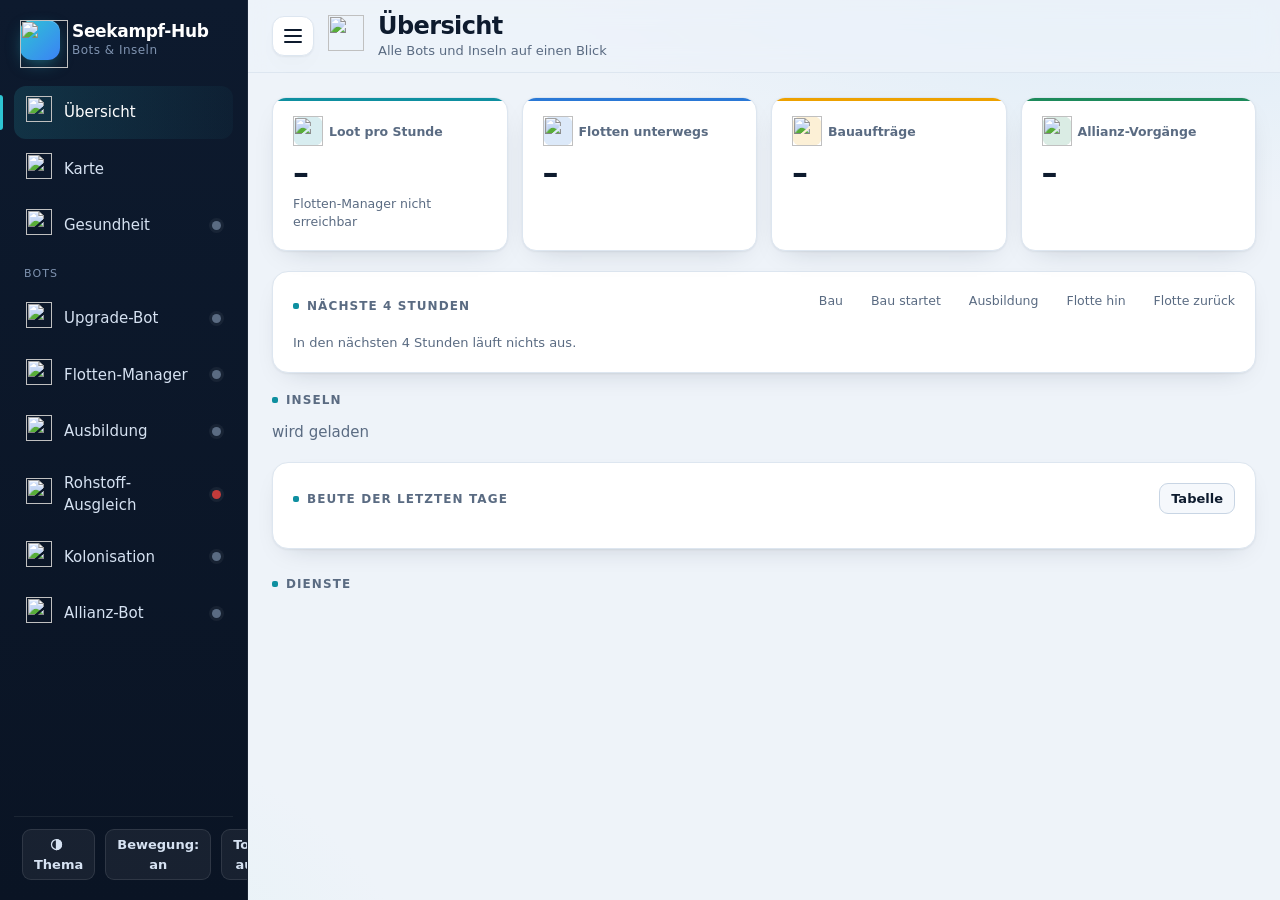
==== commit 56e1926c: "Karte: Kolonisationsschiff nach gescheiterter Kolonisation zurueckfahren lassen statt am Ziel stehen" ====
--- a/Seekampf-Hub/static/index.html
+++ b/Seekampf-Hub/static/index.html
@@ -3053,7 +3053,7 @@
 function karteFlotten() {
   const kolo = (kolonie?.warteschlange || []).filter(e => e.status === "unterwegs" && !e.zurueckgerufen && e.bau_insel && e.ankunft).map(e => ({
     id: e.flotte_id, insel_id: e.bau_insel, koordinaten: e.koordinaten, ziel_name: e.name, mission: "colonize",
-    depart_at: e.abfahrt, arrive_at: e.ankunft, return_at: null, angekommen: false, ships: { kolonisationsschiff: 1, ...(e.begleitung?.schiffe || {}) }, units: e.begleitung?.truppen || {} }));
+    depart_at: e.abfahrt, arrive_at: e.ankunft, return_at: e.rueckkehr || null, angekommen: false, ships: { kolonisationsschiff: 1, ...(e.begleitung?.schiffe || {}) }, units: e.begleitung?.truppen || {} }));
   return [...(flotte?.flotten || []), ...kolo];
 }
 function missionForm(ctx2, x, y, r, mission) {
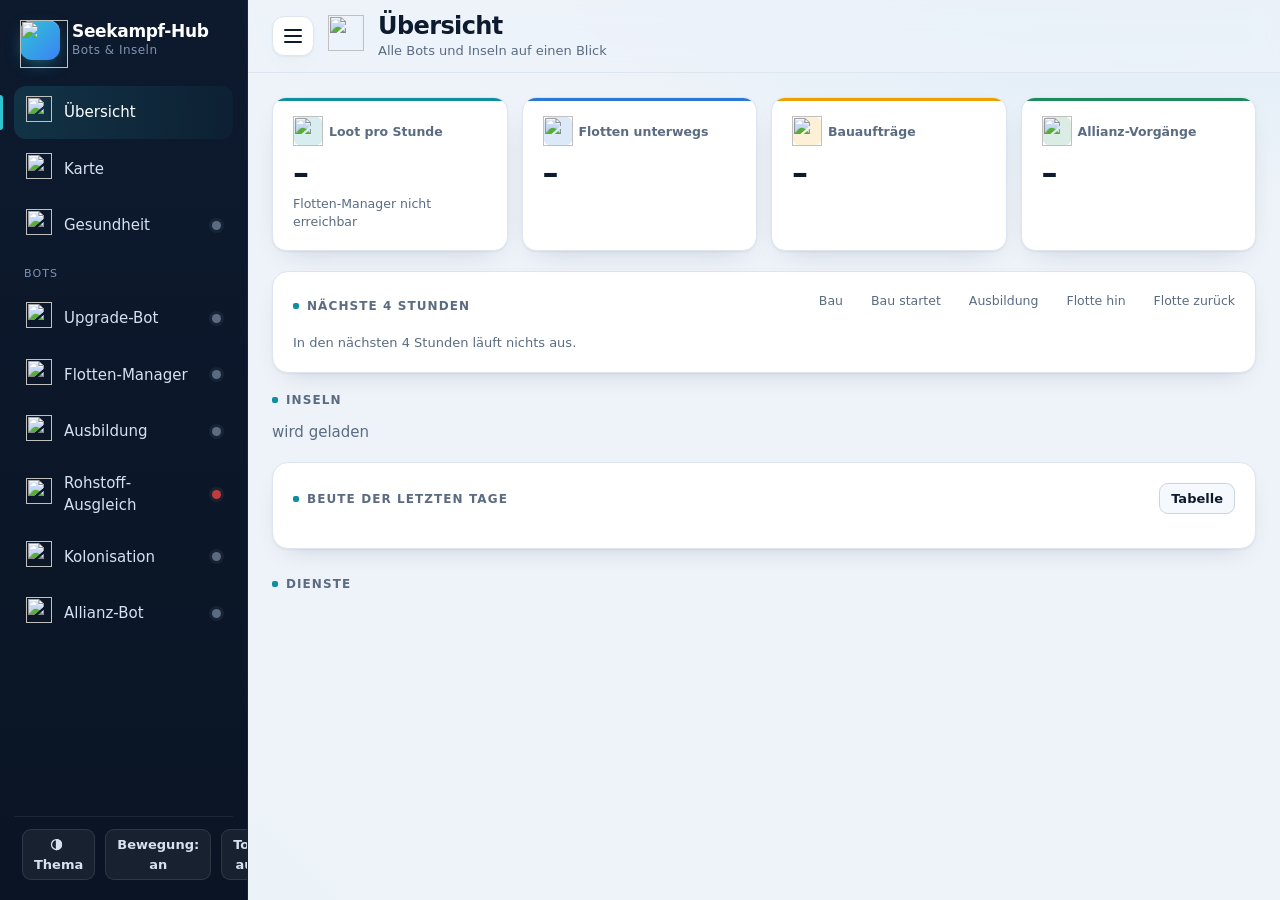
==== commit 740ccdb4: "Karte: Flotten als kleine Punkte (Farbe/Form je Mission) statt Pixelschiffe, Angriffe auf mich rot R" ====
--- a/Seekampf-Hub/static/index.html
+++ b/Seekampf-Hub/static/index.html
@@ -2872,14 +2872,6 @@
 const brett = new Image();   // Holzbrett als Karten-Hintergrund (liegt in der Welt, bewegt sich mit)
 brett.src = "/static/karte-brett.jpg";
 brett.addEventListener("load", () => { if (tab === "karte") zeichneKarte(); });
-// Pixelschiffe fuer Flotten und feindliche Verbaende
-const schiffBild = {};
-for (const n of ["kleines_kriegsschiff", "kleines_handelsschiff", "koloschiff", "invasions_verband"]) {
-  const bild = new Image(); bild.src = `/static/icons/${n}.png`;
-  bild.addEventListener("load", () => { if (tab === "karte") zeichneKarte(); });
-  schiffBild[n] = bild;
-}
-const MISSION_SCHIFF = { attack: "kleines_kriegsschiff", handel: "kleines_handelsschiff", transport: "kleines_handelsschiff", colonize: "koloschiff" };
 /** Text mit hellem Rand, damit er auf dem Holz lesbar bleibt */
 function pixText(ctx, text, x, y) {
   const f = ka.farben, fill = ctx.fillStyle;
@@ -2890,7 +2882,7 @@
   daten: null, inseln: [], nachKoord: new Map(), allianzen: new Map(),
   modus: "spieler", spieler: null, auswahl: null,
   ebenen: { flotten: true, angriffe: true, frei: false, ziele: false, aenderungen: false, gitter: true },
-  angriffe: [], ringSchiff: "kleines_kriegsschiff",
+  angriffe: [], spielFlotten: [], ringSchiff: "kleines_kriegsschiff",
   // Ansicht: Pixel je Feld und die Feldkoordinate in der linken oberen Ecke
   massstab: 10, ox: 0, oy: 0, bereit: false, farben: {}, zeiger: new Map(), letzteBewegung: 0,
 };
@@ -2913,7 +2905,7 @@
 function farbenLesen() {
   const cs = getComputedStyle(document.documentElement);
   for (const n of ["meer", "meer-welt", "meer-gitter", "meer-gitter-stark", "insel-neutral", "insel-frei", "insel-hervor",
-                   "insel-rand", "brett-schleier", "text-halo", "karte-radius", "karte-radius-fuell", "al1", "al2", "al3", "al4", "al5", "al6", "al7", "al8", "al9", "al10", "al11", "al12", "gildenlos", "glow", "feind", "karte-text", "warn", "akzent", "gedaempft"])
+                   "insel-rand", "brett-schleier", "text-halo", "karte-radius", "karte-radius-fuell", "al1", "al2", "al3", "al4", "al5", "al6", "al7", "al8", "al9", "al10", "al11", "al12", "gildenlos", "glow", "feind", "karte-text", "warn", "akzent", "akzent-2", "gut", "gedaempft"])
     ka.farben[n] = cs.getPropertyValue(`--${n}`).trim();
 }
 
@@ -2961,6 +2953,11 @@
     : d?.zeit ? `Stand ${uhrzeit(d.zeit, true)} · nächster Scan um 1:00 Uhr` : "noch kein Scan";
   $("ka-stand").textContent = d?.zeit ? `${zahl(d.inseln.length)} Inseln · ${d.spieler.length} Spieler · ${d.allianzen.length} Allianzen · Stand ${uhrzeit(d.zeit, true)}` : "noch kein Scan";
 }
+/** Alle eigenen Flotten direkt aus dem Spiel - auch von Hand geschickte */
+async function spielFlottenHolen() {
+  try { ka.spielFlotten = (await hole("/api/karte/flotten")).flotten || []; } catch (e) { /* Karte bleibt nutzbar */ }
+  zeichneKarte();
+}
 async function angriffeHolen() {
   try { ka.angriffe = (await hole("/api/karte/angriffe")).angriffe || []; } catch (e) { /* Karte bleibt nutzbar */ }
 }
@@ -3054,7 +3051,17 @@
   const kolo = (kolonie?.warteschlange || []).filter(e => e.status === "unterwegs" && !e.zurueckgerufen && e.bau_insel && e.ankunft).map(e => ({
     id: e.flotte_id, insel_id: e.bau_insel, koordinaten: e.koordinaten, ziel_name: e.name, mission: "colonize",
     depart_at: e.abfahrt, arrive_at: e.ankunft, return_at: e.rueckkehr || null, angekommen: false, ships: { kolonisationsschiff: 1, ...(e.begleitung?.schiffe || {}) }, units: e.begleitung?.truppen || {} }));
-  return [...(flotte?.flotten || []), ...kolo];
+  // Was kein Bot meldet (z. B. von Hand geschickt), kommt aus dem Spiel dazu
+  const bekannt = new Set([...(flotte?.flotten || []), ...kolo].map(f => String(f.id)));
+  const rest = ka.spielFlotten.filter(f => !bekannt.has(String(f.id)));
+  return [...(flotte?.flotten || []), ...kolo, ...rest];
+}
+/** Punktfarbe meiner Flotten je Mission (Rot bleibt Angriffen auf mich vorbehalten) */
+function flottenFarbe(mission) {
+  const f = ka.farben;
+  if (mission === "colonize") return f["akzent-2"] || f.akzent;
+  if (mission === "handel" || mission === "transport") return f.gut || f["karte-text"];
+  return f["karte-text"];
 }
 function missionForm(ctx2, x, y, r, mission) {
   ctx2.beginPath();
@@ -3235,28 +3242,13 @@
     for (const fl of karteFlotten()) {
       const lage = flottenLage(fl, t); if (!lage) continue;
       const [ax, ay] = zuBild(...lage.start), [zx, zy] = zuBild(...lage.ziel), [px, py] = zuBild(...lage.pos);
-      ctx.strokeStyle = f["karte-text"]; ctx.globalAlpha = .35; ctx.lineWidth = 1.5; ctx.setLineDash(lage.rueck ? [4, 4] : []);
+      ctx.strokeStyle = flottenFarbe(fl.mission); ctx.globalAlpha = .2; ctx.lineWidth = 1; ctx.setLineDash(lage.rueck ? [4, 4] : []);
       ctx.beginPath(); ctx.moveTo(ax, ay); ctx.lineTo(zx, zy); ctx.stroke(); ctx.setLineDash([]); ctx.globalAlpha = 1;
-      const bild = schiffBild[MISSION_SCHIFF[fl.mission] || "kleines_kriegsschiff"];
-      if (m >= 2.2 && bild.complete && bild.naturalWidth) {
-        // Pixelschiff mit Pfeilspitze in Fahrtrichtung
-        const gr = Math.round(Math.max(20, Math.min(34, 16 + m * .9)));
-        const [tx, ty] = lage.rueck ? [ax, ay] : [zx, zy];
-        const wink = Math.atan2(ty - py, tx - px), ex = Math.cos(wink), ey = Math.sin(wink), d = gr * .55;
-        const wippen = document.body.classList.contains("ohne-anim") ? 0 : (Math.floor(t * 1.4) + (Number(fl.id) || 0)) % 2;
-        ctx.fillStyle = f["karte-text"];                        // Kielwasser: drei Pixel hinter dem Schiff
-        for (let k = 1; k <= 3; k++) { ctx.globalAlpha = .6 - k * .15; ctx.fillRect(Math.round(px - ex * (gr * .4 + k * 6)) - 2, Math.round(py - ey * (gr * .4 + k * 6)) + 4, 4, 4); }
-        ctx.globalAlpha = 1;
-        ctx.imageSmoothingEnabled = false;
-        ctx.drawImage(bild, Math.round(px - gr / 2), Math.round(py - gr / 2) - wippen, gr, gr);
-        ctx.beginPath();
-        ctx.moveTo(px + ex * (d + 9), py + ey * (d + 9));
-        ctx.lineTo(px + ex * d - ey * 5, py + ey * d + ex * 5); ctx.lineTo(px + ex * d + ey * 5, py + ey * d - ex * 5); ctx.closePath();
-        ctx.fillStyle = f["insel-rand"]; ctx.fill(); ctx.lineWidth = 1.5; ctx.strokeStyle = f["text-halo"] || "#fff"; ctx.stroke();
-      } else {
-        missionForm(ctx, px, py, 4.5, fl.mission);
-        ctx.fillStyle = f["karte-text"]; ctx.fill(); ctx.lineWidth = 2; ctx.strokeStyle = f["insel-rand"]; ctx.stroke();
-      }
+      // kleiner Punkt: Form und Farbe je Mission, auf dem Rueckweg blasser
+      ctx.globalAlpha = lage.rueck ? .6 : 1;
+      missionForm(ctx, px, py, 3.5, fl.mission);
+      ctx.fillStyle = flottenFarbe(fl.mission); ctx.fill(); ctx.lineWidth = 1.5; ctx.strokeStyle = f["insel-rand"]; ctx.stroke();
+      ctx.globalAlpha = 1;
       ka.flottenPunkte.push({ x: px, y: py, fl, lage });
     }
   }
@@ -3281,7 +3273,10 @@
       ctx.moveTo(zx - Math.cos(wink) * (r + 4), zy - Math.sin(wink) * (r + 4));
       ctx.lineTo(zx - Math.cos(wink - .45) * (r + 16), zy - Math.sin(wink - .45) * (r + 16));
       ctx.lineTo(zx - Math.cos(wink + .45) * (r + 16), zy - Math.sin(wink + .45) * (r + 16)); ctx.closePath(); ctx.fill();
-      if (m >= 2.2 && schiffBild.invasions_verband.complete) { ctx.imageSmoothingEnabled = false; ctx.drawImage(schiffBild.invasions_verband, Math.round(sx - 15), Math.round(sy - 15), 30, 30); }
+      // angegriffene Insel rot umranden, Angreifer als roter Punkt
+      ctx.beginPath(); ctx.arc(zx, zy, r + 7, 0, Math.PI * 2); ctx.lineWidth = 3; ctx.strokeStyle = f.feind; ctx.stroke();
+      ctx.beginPath(); ctx.arc(sx, sy, 6, 0, Math.PI * 2); ctx.fillStyle = f.feind; ctx.fill();
+      ctx.lineWidth = 2; ctx.strokeStyle = f["insel-rand"]; ctx.stroke();
       const eta = ts(a.arrive_at);
       ctx.font = "700 12px 'Pixelify Sans', 'IBM Plex Sans', sans-serif"; ctx.fillStyle = f.feind; ctx.textBaseline = "bottom";
       pixText(ctx, `⚠ ${a.absender || "Angriff"}${eta ? " · " + dauer(eta - t) : ""}`, sx + 6, sy - 4);
@@ -3311,8 +3306,8 @@
       ${s ? `<div class="info-zeile" style="border:0"><span class="res-key"><i class="kreis" style="background:var(--insel-hervor)"></i>${esc(s.name)}</span><span>${s.inseln} Inseln · ${zahl(s.punkte)} P.</span></div>` : ""}
       <div class="info-zeile"><span class="res-key"><i class="kreis" style="background:var(--insel-neutral)"></i>andere Spieler</span><span>${ka.inseln.length - frei - (s?.inseln || 0)}</span></div>
       <div class="info-zeile"><span class="res-key"><i class="kreis" style="background:transparent;border:2px solid var(--insel-frei)"></i>frei / Ruine</span><span>${frei}</span></div>
-      <div class="info-zeile"><span class="res-key"><i class="symbol-form" style="border-radius:50%;background:var(--karte-text)"></i>Angriff · <i class="symbol-form" style="background:var(--karte-text)"></i>Handel · <i class="symbol-form" style="transform:rotate(45deg) scale(.85);background:var(--karte-text)"></i>Kolonisation</span><span></span></div>
-      <div class="info-zeile"><span class="res-key"><i class="symbol-form" style="background:var(--feind);border-radius:2px"></i>Angriff auf dich</span><span></span></div>
+      <div class="info-zeile"><span class="res-key"><i class="symbol-form" style="border-radius:50%;background:var(--karte-text)"></i>Raid · <i class="symbol-form" style="background:var(--gut)"></i>Handel · <i class="symbol-form" style="transform:rotate(45deg) scale(.85);background:var(--akzent-2)"></i>Kolonisation</span><span></span></div>
+      <div class="info-zeile"><span class="res-key"><i class="symbol-form" style="background:var(--feind);border-radius:50%"></i>Angriff auf dich</span><span></span></div>
     </div>`;
   } else {
     $("ka-legende-titel").textContent = "Allianzen";
@@ -3983,7 +3978,7 @@
 window.addEventListener("resize", () => { if (tab === "upgrade" && !vlTabelle) zeichneVerlaufUp(); });
 
 function aktualisieren() {
-  if (tab === "karte") { farbenLesen(); flotteHolen(); kolonieHolen(); angriffeHolen(); karteHolen(); zeichneKarte(); }
+  if (tab === "karte") { farbenLesen(); flotteHolen(); kolonieHolen(); spielFlottenHolen(); angriffeHolen(); karteHolen(); zeichneKarte(); }
   if (tab === "flotte") { flotteHolen(); if (!verlauf) verlaufHolen(); else { diagramm("fl-diagramm", verlauf.gesamt); } }
   if (tab === "upgrade") { upgradeHolen(); verlaufUpHolen(); }
   if (tab === "allianz") allianzHolen();
@@ -4080,7 +4075,7 @@
   if (tab === "upgrade") upgradeHolen();
   if (tab === "allianz") allianzHolen();
   if (tab === "uebersicht") { flotteHolen(); upgradeHolen(); allianzHolen(); }
-  if (tab === "karte") flotteHolen();
+  if (tab === "karte") { flotteHolen(); kolonieHolen(); spielFlottenHolen(); }
   if (tab === "ausgleich") ausgleichHolen();
   if (tab === "kolonie") kolonieHolen();
   if (tab === "ausbildung") ausbildungHolen();
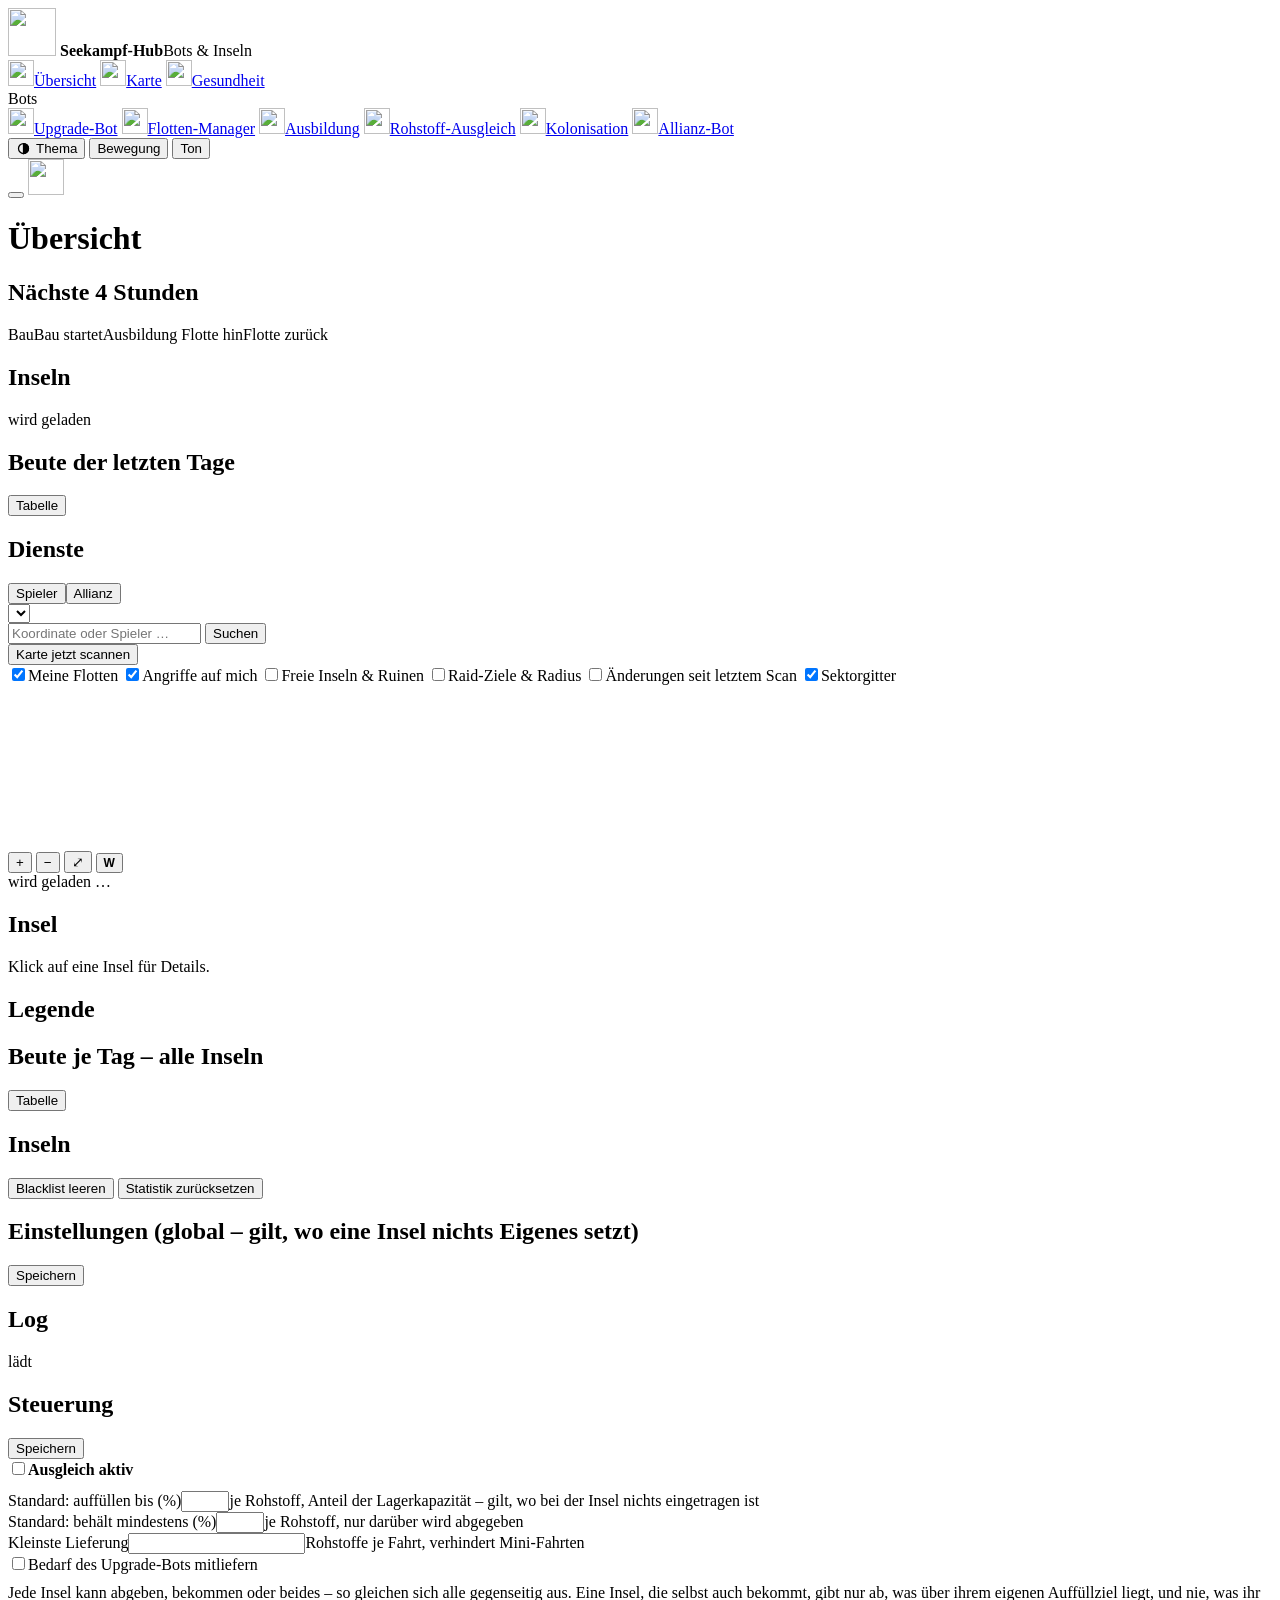
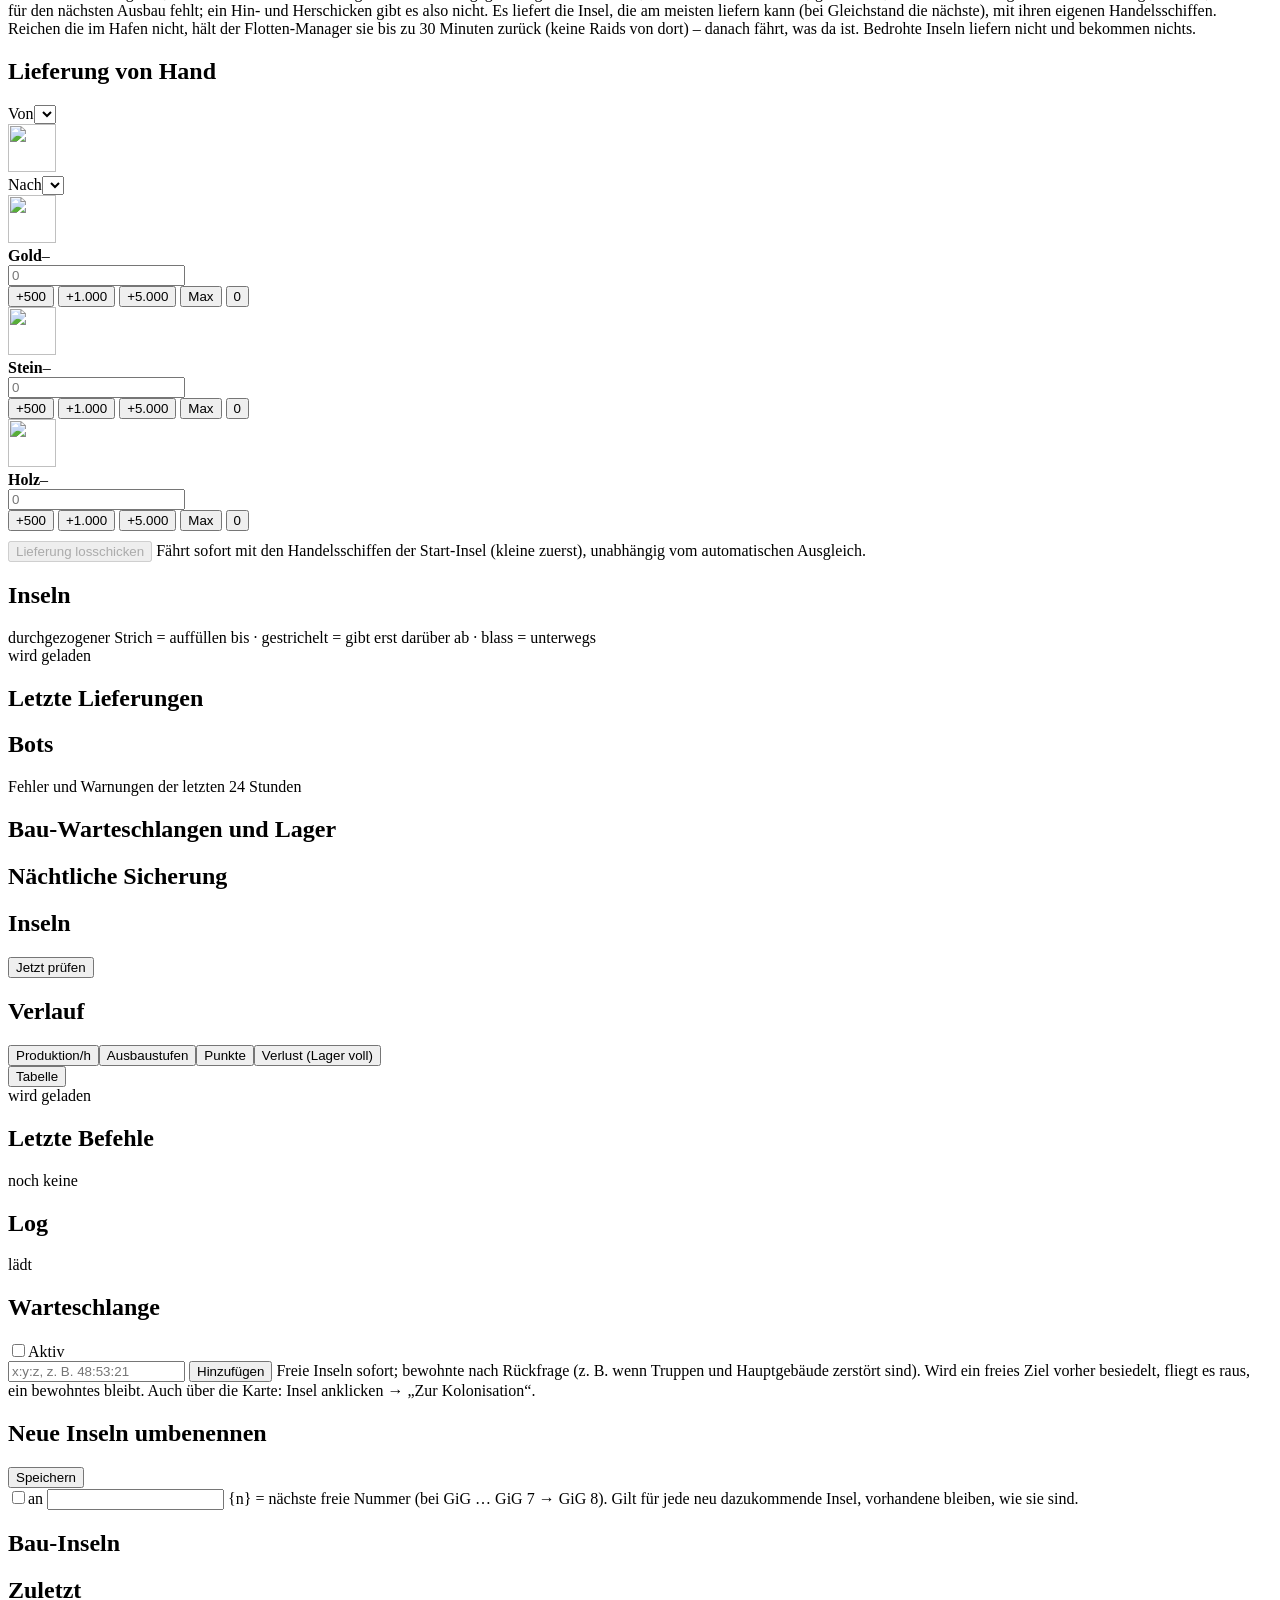
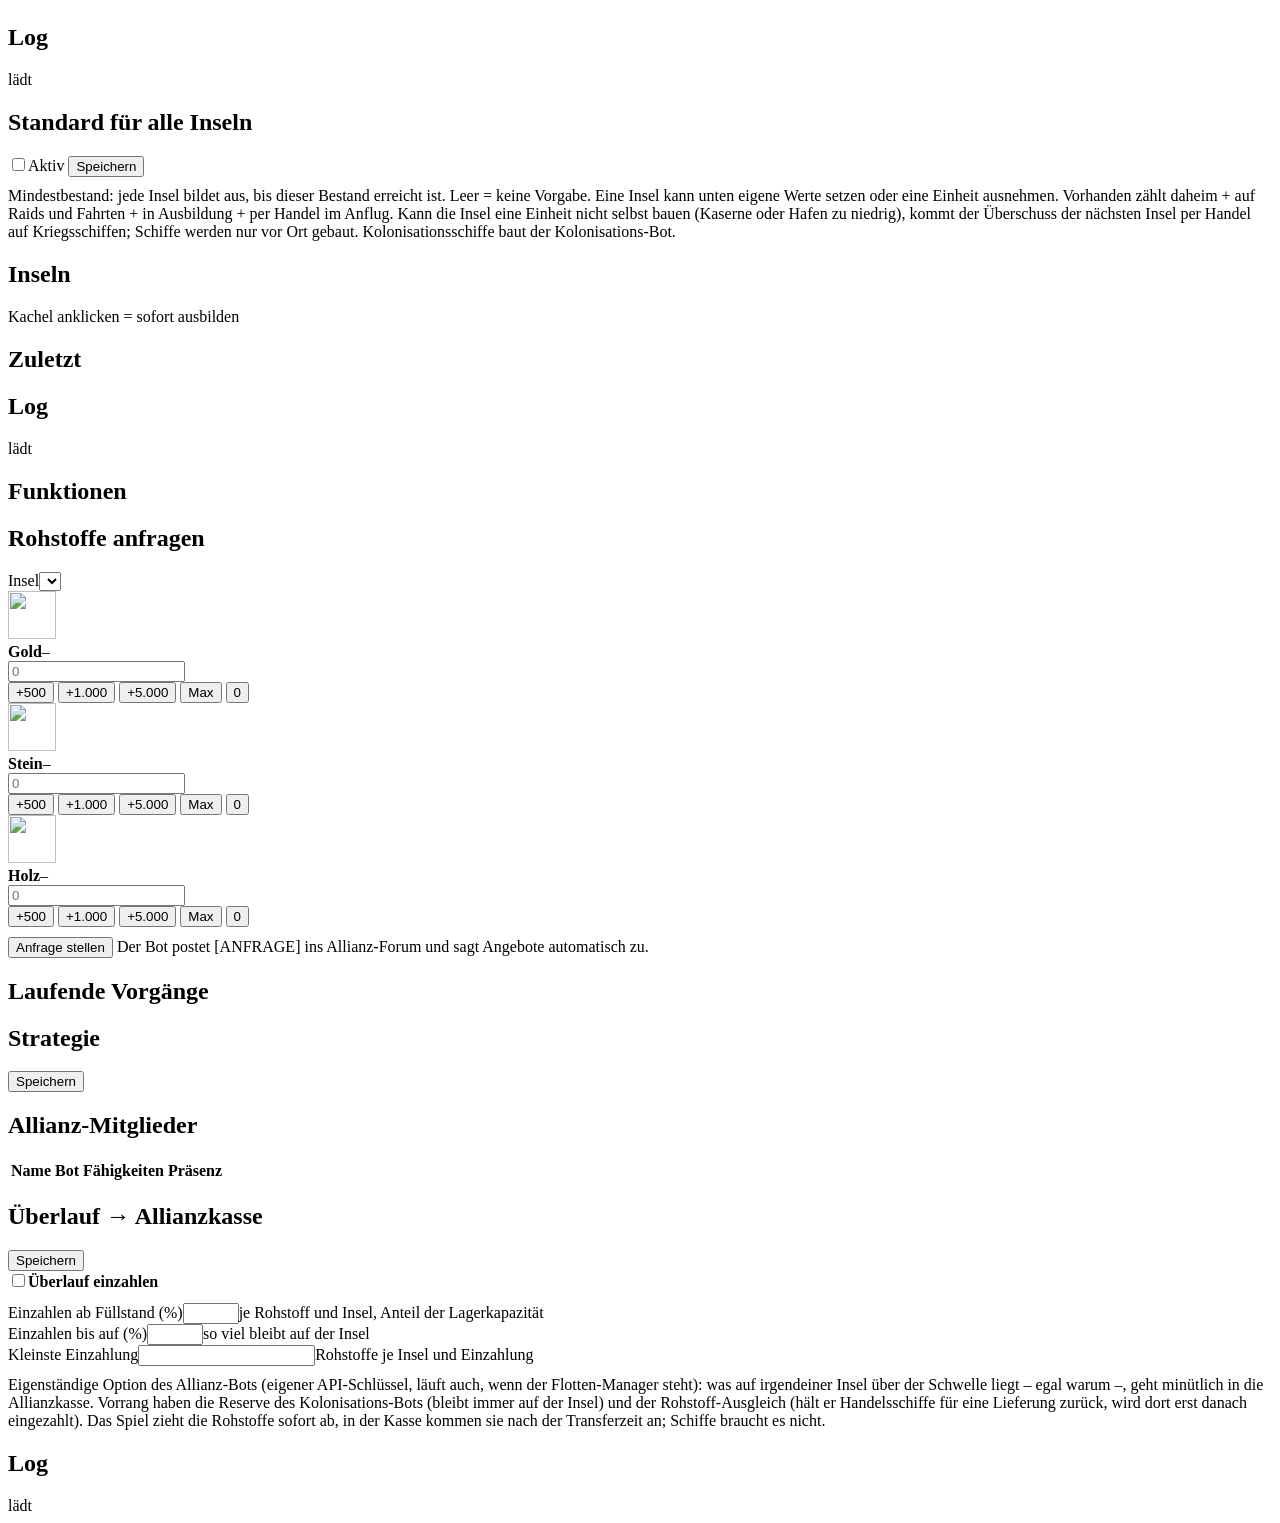
==== commit f7316003: "Hub: index.html in hub.css und js/*.js aufgeteilt (Inhalt unveraendert) - 20 Skripte je Bereich, Rei" ====
--- a/Seekampf-Hub/static/index.html
+++ b/Seekampf-Hub/static/index.html
@@ -8,443 +8,7 @@
 <link rel="preconnect" href="https://fonts.gstatic.com" crossorigin>
 <link href="https://fonts.googleapis.com/css2?family=Jersey+15&text=0123456789.%2C%3A%2B-%25%2F%C2%B7&display=swap" rel="stylesheet">
 <link href="https://fonts.googleapis.com/css2?family=Pixelify+Sans:wght@500;700&family=IBM+Plex+Sans:wght@400;500;600&family=IBM+Plex+Mono:wght@400;500&display=swap" rel="stylesheet">
-<style>
-  :root {
-    color-scheme: dark;
-    --bg: #0a1322; --bg-verlauf: radial-gradient(1200px 600px at 85% -10%, #12305a55, transparent 60%),
-                                 radial-gradient(900px 500px at -10% 110%, #0e4a5a40, transparent 60%);
-    --flaeche: #101b2d; --flaeche-2: #15233a; --flaeche-3: #1b2c47; --rand: #22344f; --rand-stark: #2d4466;
-    --text: #e7eef8; --gedaempft: #8ea2bd; --schwach: #6a7f9c;
-    --akzent: #2ec5d3; --akzent-2: #3b82f6; --akzent-text: #062028;
-    --gut: #34c38f; --warn: #f0b429; --schlecht: #f26d6d; --signal: #f59e4b;
-    /* Rohstoff-Farben: geprueft mit dem dataviz-Validator (Lightness-Band,
-       Chroma, CVD-Abstand, Normalsicht) gegen die Kartenflaeche. */
-    --gold: #c98500; --stein: #3987e5; --holz: #d95926;
-    --serie-1: #3987e5; --serie-2: #d95926; --serie-3: #199e70; --serie-4: #c98500;
-    --serie-5: #d55181; --serie-6: #008300; --serie-7: #9085e9; --serie-8: #e66767;
-    --schatten: 0 1px 2px rgb(0 0 0 / .25), 0 10px 30px -14px rgb(0 0 0 / .55);
-    --radius: 16px; --radius-klein: 10px; --nav-breite: 248px;
-    --nav-bg: linear-gradient(180deg, #0d1a2e 0%, #0a1424 100%); --nav-text: #d6e2f2; --nav-gedaempft: #7f93b0;
-    --log-bg: #07101d; --log-text: #b9c8dc;
-  }
-  @media (prefers-color-scheme: light) {
-    :root:not([data-theme="dark"]) {
-      color-scheme: light;
-      --bg: #eef3f9; --bg-verlauf: radial-gradient(1100px 500px at 90% -10%, #cfe6f5aa, transparent 60%),
-                                   radial-gradient(900px 500px at -10% 110%, #d6f1f0aa, transparent 60%);
-      --flaeche: #ffffff; --flaeche-2: #f5f8fc; --flaeche-3: #ebf1f8; --rand: #dde6f0; --rand-stark: #c8d5e4;
-      --text: #0e1b2e; --gedaempft: #5a6b82; --schwach: #7d8da3;
-      --akzent: #0e8fa0; --akzent-2: #2563eb; --akzent-text: #ffffff;
-      --gut: #1d8a5b; --warn: #a86700; --schlecht: #c23b3b; --signal: #c2570d;
-      --gold: #eda100; --stein: #2a78d6; --holz: #eb6834;
-      --serie-1: #2a78d6; --serie-2: #eb6834; --serie-3: #1baf7a; --serie-4: #eda100;
-      --serie-5: #e87ba4; --serie-6: #008300; --serie-7: #4a3aa7; --serie-8: #e34948;
-      --schatten: 0 1px 2px rgb(15 30 50 / .06), 0 10px 28px -16px rgb(15 30 50 / .25);
-    }
-  }
-  :root[data-theme="light"] {
-    color-scheme: light;
-    --bg: #eef3f9; --bg-verlauf: radial-gradient(1100px 500px at 90% -10%, #cfe6f5aa, transparent 60%),
-                                 radial-gradient(900px 500px at -10% 110%, #d6f1f0aa, transparent 60%);
-    --flaeche: #ffffff; --flaeche-2: #f5f8fc; --flaeche-3: #ebf1f8; --rand: #dde6f0; --rand-stark: #c8d5e4;
-    --text: #0e1b2e; --gedaempft: #5a6b82; --schwach: #7d8da3;
-    --akzent: #0e8fa0; --akzent-2: #2563eb; --akzent-text: #ffffff;
-    --gut: #1d8a5b; --warn: #a86700; --schlecht: #c23b3b; --signal: #c2570d;
-    --gold: #eda100; --stein: #2a78d6; --holz: #eb6834;
-    --serie-1: #2a78d6; --serie-2: #eb6834; --serie-3: #1baf7a; --serie-4: #eda100;
-    --serie-5: #e87ba4; --serie-6: #008300; --serie-7: #4a3aa7; --serie-8: #e34948;
-    --schatten: 0 1px 2px rgb(15 30 50 / .06), 0 10px 28px -16px rgb(15 30 50 / .25);
-  }
-  * { box-sizing: border-box; }
-  html, body { margin: 0; }
-  body {
-    background: var(--bg-verlauf), var(--bg); background-attachment: fixed; color: var(--text);
-    font: 15px/1.5 "Inter", system-ui, -apple-system, "Segoe UI", Roboto, sans-serif;
-    font-feature-settings: "cv11", "ss01"; -webkit-font-smoothing: antialiased;
-  }
-  button, input, select { font: inherit; }
-  ::selection { background: color-mix(in srgb, var(--akzent) 35%, transparent); }
-
-  /* ---------- Seitenleiste ---------- */
-  nav#seite {
-    overflow-y: auto; overscroll-behavior: contain;
-    position: fixed; inset: 0 auto 0 0; width: var(--nav-breite); z-index: 30;
-    background: var(--nav-bg); color: var(--nav-text); border-right: 1px solid #ffffff10;
-    display: flex; flex-direction: column; padding: 18px 14px; gap: 4px;
-    transition: transform .22s ease;
-  }
-  nav#seite .marke-kopf { display: flex; align-items: center; gap: 12px; padding: 2px 6px 22px; }
-  nav#seite .logo { width: 40px; height: 40px; border-radius: 12px; display: grid; place-items: center; flex: none;
-                    background: linear-gradient(135deg, #2ec5d3 0%, #3b82f6 100%); color: #fff;
-                    box-shadow: 0 6px 18px -6px #2ec5d399, inset 0 1px 0 #ffffff40; }
-  nav#seite .logo-text { line-height: 1.15; }
-  nav#seite .logo-text b { display: block; font-size: 17px; letter-spacing: -0.02em; color: #fff; }
-  nav#seite .logo-text span { font-size: 12px; color: var(--nav-gedaempft); letter-spacing: .04em; }
-  nav#seite .rubrik { font-size: 11px; text-transform: uppercase; letter-spacing: .1em; color: var(--nav-gedaempft);
-                      padding: 10px 10px 6px; }
-  nav#seite a {
-    position: relative; display: flex; align-items: center; gap: 12px; padding: 10px 12px; border-radius: 12px;
-    color: var(--nav-text); text-decoration: none; font-weight: 500; transition: background .15s, color .15s;
-  }
-  nav#seite a:hover { background: #ffffff0d; color: #fff; }
-  nav#seite a.aktiv { background: linear-gradient(90deg, #2ec5d326, #2ec5d30a); color: #fff; }
-  nav#seite a.aktiv::before { content: ""; position: absolute; left: -14px; top: 9px; bottom: 9px; width: 3px;
-                              border-radius: 0 3px 3px 0; background: #2ec5d3; }
-  nav#seite a .symbol { flex: none; opacity: .85; }
-  nav#seite a.aktiv .symbol { opacity: 1; color: #2ec5d3; }
-  nav#seite a .dot { margin-left: auto; box-shadow: 0 0 0 3px #ffffff0d; }
-  nav#seite .fuss { margin-top: auto; padding: 12px 8px 2px; display: flex; align-items: center; gap: 10px;
-                    border-top: 1px solid #ffffff12; }
-  nav#seite .fuss button { background: #ffffff0f; border-color: #ffffff1a; color: var(--nav-text); }
-  nav#seite .fuss button:hover { background: #ffffff1a; }
-  nav#seite #uhr { margin-left: auto; font-size: 13px; color: var(--nav-gedaempft); }
-  #schleier { position: fixed; inset: 0; background: rgb(3 8 16 / .55); backdrop-filter: blur(2px); z-index: 25; display: none; }
-
-  main { margin-left: var(--nav-breite); transition: margin-left .22s ease; min-width: 0; }
-  body.nav-zu nav#seite { transform: translateX(-100%); }
-  body.nav-zu main { margin-left: 0; }
-  .kopf {
-    position: sticky; top: 0; z-index: 20;
-    background: color-mix(in srgb, var(--bg) 78%, transparent); backdrop-filter: blur(12px) saturate(1.4);
-    border-bottom: 1px solid var(--rand);
-    display: flex; align-items: center; gap: 14px; padding: 12px 24px; flex-wrap: wrap;
-  }
-  .kopf .titelblock { min-width: 0; }
-  .kopf h1 { font-size: clamp(19px, 2.3vw, 24px); margin: 0; font-weight: 700; letter-spacing: -0.025em; line-height: 1.2; }
-  .kopf #untertitel { font-size: 13px; color: var(--gedaempft); }
-  .kopf .rechts { margin-left: auto; display: flex; gap: 8px; align-items: center; flex-wrap: wrap; }
-  #hamburger { background: var(--flaeche); border: 1px solid var(--rand); border-radius: 12px; width: 42px; height: 40px;
-               padding: 0; display: grid; place-items: center; cursor: pointer; color: var(--text); box-shadow: var(--schatten); }
-  #hamburger:hover { border-color: var(--akzent); }
-  #hamburger span, #hamburger span::before, #hamburger span::after {
-    display: block; width: 18px; height: 2px; background: currentColor; border-radius: 2px; position: relative; content: "";
-  }
-  #hamburger span::before { position: absolute; top: -6px; }
-  #hamburger span::after { position: absolute; top: 6px; }
-  a.koord-link { color: inherit; text-decoration: underline dotted; text-underline-offset: 3px; cursor: pointer; }
-  a.koord-link:hover { color: var(--akzent); text-decoration-style: solid; }
-  .huelle { max-width: 1280px; margin: 0 auto; padding: 24px 24px 80px; }
-
-  @media (max-width: 900px) {
-    main { margin-left: 0; }
-    body:not(.nav-offen) nav#seite { transform: translateX(-100%); }
-    body.nav-offen #schleier { display: block; }
-    .kopf { padding: 10px 14px; }
-    .huelle { padding: 16px 14px 70px; }
-  }
-
-  /* ---------- Karten & Ueberschriften ---------- */
-  h2 { font-size: 12px; margin: 0; color: var(--gedaempft); text-transform: uppercase; letter-spacing: 0.09em; font-weight: 700;
-       display: flex; align-items: center; gap: 8px; }
-  h2::before { content: ""; width: 6px; height: 6px; border-radius: 2px; background: var(--akzent); flex: none; }
-  h3 { font-size: 15px; margin: 0 0 8px; }
-  section.karte { background: var(--flaeche); border: 1px solid var(--rand); border-radius: var(--radius);
-                  padding: 20px; margin-bottom: 18px; min-width: 0; box-shadow: var(--schatten); }
-  .kopfzeile { display: flex; align-items: center; gap: 10px; margin-bottom: 14px; flex-wrap: wrap; }
-  .kopfzeile .rechts { margin-left: auto; display: flex; gap: 8px; align-items: center; flex-wrap: wrap; }
-  .abschnitt-kopf { margin: 26px 0 12px; }
-
-  /* ---------- Marken, Punkte, Knoepfe ---------- */
-  .marke { display: inline-flex; align-items: center; gap: 6px; padding: 3px 10px;
-           border-radius: 999px; font-size: 12.5px; font-weight: 600; white-space: nowrap;
-           background: color-mix(in srgb, var(--akzent) 14%, transparent); color: var(--akzent);
-           border: 1px solid color-mix(in srgb, var(--akzent) 22%, transparent); }
-  .marke.gut { background: color-mix(in srgb, var(--gut) 14%, transparent); color: var(--gut); border-color: color-mix(in srgb, var(--gut) 24%, transparent); }
-  .marke.warn { background: color-mix(in srgb, var(--warn) 15%, transparent); color: var(--warn); border-color: color-mix(in srgb, var(--warn) 26%, transparent); }
-  .marke.schlecht { background: color-mix(in srgb, var(--schlecht) 14%, transparent); color: var(--schlecht); border-color: color-mix(in srgb, var(--schlecht) 26%, transparent); }
-  .marke.grau { background: color-mix(in srgb, var(--gedaempft) 12%, transparent); color: var(--gedaempft); border-color: color-mix(in srgb, var(--gedaempft) 20%, transparent); }
-  .punkt { width: 7px; height: 7px; border-radius: 50%; background: currentColor; flex: none; }
-  .marke.gut .punkt { box-shadow: 0 0 0 3px color-mix(in srgb, var(--gut) 25%, transparent); }
-  .dot { width: 9px; height: 9px; border-radius: 50%; background: var(--gedaempft); flex: none; }
-  .dot.gut { background: var(--gut); } .dot.warn { background: var(--warn); } .dot.schlecht { background: var(--schlecht); }
-  button {
-    font-weight: 600; padding: 8px 14px; border-radius: var(--radius-klein);
-    border: 1px solid var(--rand-stark); background: var(--flaeche-2); color: var(--text); cursor: pointer;
-    transition: border-color .15s, background .15s, transform .05s, box-shadow .15s;
-  }
-  button:hover:not(:disabled) { border-color: var(--akzent); background: var(--flaeche-3); }
-  button:active:not(:disabled) { transform: translateY(1px); }
-  button:focus-visible { outline: 2px solid var(--akzent); outline-offset: 2px; }
-  button:disabled { opacity: .45; cursor: default; }
-  button.haupt { background: linear-gradient(135deg, var(--akzent), var(--akzent-2)); border-color: transparent; color: #fff;
-                 box-shadow: 0 6px 16px -8px color-mix(in srgb, var(--akzent) 80%, transparent); }
-  button.haupt:hover:not(:disabled) { filter: brightness(1.08); border-color: transparent; }
-  button.stop { background: linear-gradient(135deg, #f26d6d, #d9434f); border-color: transparent; color: #fff;
-                box-shadow: 0 6px 16px -8px #f26d6d99; }
-  button.stop:hover:not(:disabled) { filter: brightness(1.08); border-color: transparent; }
-  button.klein { padding: 5px 11px; font-size: 13px; font-weight: 550; border-radius: 9px; }
-  .leise { color: var(--gedaempft); }
-  .klein-text { font-size: 13px; }
-  .zahl { text-align: right; font-variant-numeric: tabular-nums; }
-  .mono { font-variant-numeric: tabular-nums; font-family: "JetBrains Mono", ui-monospace, SFMono-Regular, Menlo, monospace; font-size: .93em; }
-  .fehler { background: color-mix(in srgb, var(--schlecht) 10%, var(--flaeche));
-            border: 1px solid color-mix(in srgb, var(--schlecht) 40%, var(--rand));
-            border-radius: var(--radius-klein); padding: 11px 14px; margin-bottom: 16px; }
-  .hinweisbox { background: var(--flaeche-2); border: 1px solid var(--rand); border-radius: 12px;
-                padding: 12px 14px; font-size: 14px; }
-  .raster { display: grid; gap: 14px; grid-template-columns: repeat(auto-fit, minmax(250px, 1fr)); }
-
-  /* ---------- Tabellen ---------- */
-  .tabelle-rahmen { overflow-x: auto; }
-  table { width: 100%; border-collapse: collapse; font-size: 14px; }
-  th { text-align: left; font-size: 11.5px; text-transform: uppercase; letter-spacing: 0.07em;
-       color: var(--schwach); font-weight: 650; padding: 8px 12px 8px 0; white-space: nowrap;
-       position: sticky; top: 0; background: var(--flaeche); z-index: 1; }
-  td { padding: 9px 12px 9px 0; border-top: 1px solid var(--rand); vertical-align: middle; }
-  tbody tr { transition: background .12s; }
-  tbody tr:hover { background: color-mix(in srgb, var(--akzent) 5%, transparent); }
-  th.zahl, td.zahl { text-align: right; }
-  .balken { height: 5px; border-radius: 3px; background: var(--flaeche-3); overflow: hidden; min-width: 60px; margin-top: 4px; }
-  .balken > i { display: block; height: 100%; border-radius: 3px; background: linear-gradient(90deg, var(--akzent), var(--akzent-2)); }
-
-  /* ---------- Kennzahlen ---------- */
-  .kacheln { display: grid; gap: 12px; margin-bottom: 18px;
-             grid-template-columns: repeat(auto-fit, minmax(150px, 1fr)); }
-  .kachel { background: var(--flaeche); border: 1px solid var(--rand); border-radius: 14px; padding: 14px 16px;
-            box-shadow: var(--schatten); position: relative; overflow: hidden; min-width: 0; }
-  .kachel::after { content: ""; position: absolute; left: 0; right: 0; top: 0; height: 3px; background: var(--kachel-farbe, transparent); }
-  .kachel .beschriftung { font-size: 12.5px; color: var(--gedaempft); line-height: 1.2; font-weight: 550;
-                          display: flex; align-items: center; gap: 6px; }
-  .kachel .wert { white-space: nowrap; font-size: clamp(20px, 2.2vw, 27px); font-weight: 650; line-height: 1.2;
-                  letter-spacing: -0.025em; font-variant-numeric: tabular-nums; margin-top: 8px; }
-  .kachel.signal { background: linear-gradient(140deg, color-mix(in srgb, var(--akzent) 22%, var(--flaeche)), color-mix(in srgb, var(--akzent-2) 16%, var(--flaeche)));
-                   border-color: color-mix(in srgb, var(--akzent) 40%, var(--rand)); }
-  .kachel.signal .beschriftung { color: var(--akzent); }
-  .kacheln.klein { grid-template-columns: repeat(auto-fit, minmax(122px, 1fr)); gap: 10px; }
-  .kacheln.klein .kachel { box-shadow: none; background: var(--flaeche-2); padding: 11px 13px; }
-  .kacheln.klein .wert { font-size: 19px; margin-top: 5px; }
-
-  /* Heldenleiste der Uebersicht */
-  .held { display: grid; gap: 14px; grid-template-columns: repeat(auto-fit, minmax(min(200px, calc(50% - 7px)), 1fr)); margin-bottom: 20px; }
-  .held .kachel { padding: 18px 20px; }
-  .held .kachel .wert { font-size: clamp(24px, 2.8vw, 32px); }
-  .held .kachel .unter { font-size: 12.5px; color: var(--gedaempft); margin-top: 2px; }
-  .held .icon { width: 30px; height: 30px; border-radius: 9px; display: grid; place-items: center; flex: none;
-                background: color-mix(in srgb, var(--kachel-farbe, var(--akzent)) 16%, transparent); color: var(--kachel-farbe, var(--akzent)); }
-
-  /* ---------- Schalter ---------- */
-  .schalter { position: relative; display: inline-flex; align-items: center; gap: 8px; cursor: pointer;
-              user-select: none; font-size: 14px; }
-  .schalter input { position: absolute; opacity: 0; width: 1px; height: 1px; }
-  .schalter .spur { width: 42px; height: 24px; border-radius: 999px; background: var(--flaeche-3);
-                    border: 1px solid var(--rand-stark); position: relative; transition: background .18s, border-color .18s; flex: none; }
-  .schalter .spur::after { content: ""; position: absolute; top: 2px; left: 2px; width: 18px; height: 18px;
-                           border-radius: 50%; background: #fff; transition: transform .18s; box-shadow: 0 1px 3px rgb(0 0 0 / .3); }
-  .schalter input:checked + .spur { background: linear-gradient(135deg, var(--gut), color-mix(in srgb, var(--gut) 70%, var(--akzent))); border-color: transparent; }
-  .schalter input:checked + .spur::after { transform: translateX(18px); }
-  .schalter input:focus-visible + .spur { outline: 2px solid var(--akzent); outline-offset: 2px; }
-  .schalter input:disabled + .spur { opacity: .45; }
-
-  /* ---------- Formulare ---------- */
-  .formular { display: grid; gap: 16px 20px; grid-template-columns: repeat(auto-fit, minmax(210px, 1fr)); }
-  .feld { display: flex; flex-direction: column; gap: 5px; min-width: 0; }
-  .feld label, .feld .label { font-size: 11.5px; color: var(--gedaempft); text-transform: uppercase; letter-spacing: 0.07em; font-weight: 600; }
-  .feld input:not([type=checkbox]), .feld select, select.eingabe {
-       padding: 9px 11px; border-radius: var(--radius-klein); border: 1px solid var(--rand-stark);
-       background: var(--flaeche-2); color: var(--text); min-width: 0; width: 100%; max-width: 100%;
-       transition: border-color .15s, box-shadow .15s; }
-  .feld input:not([type=checkbox]):focus, .feld select:focus, select.eingabe:focus {
-       outline: none; border-color: var(--akzent); box-shadow: 0 0 0 3px color-mix(in srgb, var(--akzent) 25%, transparent); }
-  input[type=checkbox] { accent-color: var(--akzent); width: 16px; height: 16px; }
-  .feld .hinweis { font-size: 12px; color: var(--schwach); }
-  .feld.check { flex-direction: row; align-items: center; gap: 9px; }
-  .feld.check label { text-transform: none; letter-spacing: 0; font-size: 14px; color: var(--text); font-weight: 500; }
-  .gruppe { grid-column: 1 / -1; font-size: 12px; font-weight: 700; color: var(--akzent);
-            text-transform: uppercase; letter-spacing: 0.09em; border-top: 1px solid var(--rand); padding-top: 16px; }
-  .gruppe:first-child { border-top: 0; padding-top: 0; }
-  .ungespeichert-marke { color: var(--warn); font-size: 13px; font-weight: 600; }
-  .chips { display: flex; flex-wrap: wrap; gap: 8px; }
-  .chips label { display: inline-flex; gap: 7px; align-items: center; font-size: 13.5px; cursor: pointer;
-                 text-transform: none; letter-spacing: 0; color: var(--text); font-weight: 500;
-                 padding: 5px 11px 5px 9px; border-radius: 999px; border: 1px solid var(--rand-stark); background: var(--flaeche-2); }
-  .chips label:has(input:checked) { border-color: color-mix(in srgb, var(--schlecht) 50%, var(--rand)); background: color-mix(in srgb, var(--schlecht) 10%, var(--flaeche-2)); }
-  .formular-leiste { display: flex; gap: 10px; align-items: center; margin-top: 14px; flex-wrap: wrap; }
-
-  /* ---------- Insel-Karten (Akkordeon) ---------- */
-  .insel-karte { background: var(--flaeche); border: 1px solid var(--rand); border-radius: var(--radius);
-                 margin-bottom: 12px; min-width: 0; box-shadow: var(--schatten); transition: border-color .15s; }
-  .insel-karte:hover { border-color: var(--rand-stark); }
-  .insel-karte.offen { border-color: color-mix(in srgb, var(--akzent) 35%, var(--rand)); }
-  .insel-kopf { display: flex; align-items: center; gap: 14px; padding: 14px 18px; cursor: pointer; flex-wrap: wrap; }
-  .insel-kopf .pfeil { transition: transform .18s; color: var(--schwach); width: 14px; font-size: 11px; }
-  .insel-karte.offen .insel-kopf .pfeil { transform: rotate(90deg); color: var(--akzent); }
-  .avatar { width: 38px; height: 38px; border-radius: 11px; display: grid; place-items: center; flex: none;
-            font-weight: 700; font-size: 14px; color: #fff; letter-spacing: -0.02em;
-            background: linear-gradient(135deg, var(--a1, #2ec5d3), var(--a2, #3b82f6)); box-shadow: inset 0 1px 0 #ffffff33; }
-  .insel-kopf .titel { font-weight: 650; font-size: 15.5px; }
-  .insel-kopf .koord { color: var(--gedaempft); font-size: 12.5px; }
-  .insel-kopf .namenblock { display: flex; flex-direction: column; line-height: 1.25; }
-  .insel-kopf .info { display: flex; gap: 8px 16px; flex-wrap: wrap; align-items: center; font-size: 13px; color: var(--gedaempft); }
-  .insel-kopf .info b { color: var(--text); font-weight: 600; }
-  .insel-kopf .schalter-platz { margin-left: auto; }
-  .insel-rumpf { display: none; padding: 6px 18px 20px; border-top: 1px solid var(--rand); }
-  .insel-karte.offen .insel-rumpf { display: block; animation: auf .18s ease; }
-  @keyframes auf { from { opacity: 0; transform: translateY(-4px); } to { opacity: 1; transform: none; } }
-  .unterteil { margin-top: 20px; }
-  .unterteil > h2 { margin-bottom: 10px; }
-
-  /* Insel-Karten der Uebersicht */
-  .insel-raster { display: grid; gap: 14px; grid-template-columns: repeat(auto-fill, minmax(270px, 1fr)); }
-  .insel-kachel { background: var(--flaeche); border: 1px solid var(--rand); border-radius: var(--radius); padding: 16px;
-                  box-shadow: var(--schatten); display: flex; flex-direction: column; gap: 12px; min-width: 0; }
-  .insel-kachel .oben { display: flex; gap: 12px; align-items: center; }
-  .insel-kachel .oben .namenblock { display: flex; flex-direction: column; line-height: 1.25; min-width: 0; }
-  .insel-kachel .oben b { font-size: 15.5px; }
-  .insel-kachel .chips-zeile { display: flex; gap: 6px; flex-wrap: wrap; }
-  .insel-kachel .fakten { display: grid; grid-template-columns: 1fr 1fr; gap: 8px; font-size: 13px; }
-  .insel-kachel .fakten > div { background: var(--flaeche-2); border-radius: 10px; padding: 8px 10px; min-width: 0; }
-  .insel-kachel .fakten .etikett { display: block; color: var(--gedaempft); font-size: 11.5px; text-transform: uppercase; letter-spacing: .06em; }
-  .insel-kachel .fakten b { font-weight: 600; font-size: 13.5px; }
-
-  /* ---------- Rohstoff-Leisten ---------- */
-  .res { display: grid; grid-template-columns: 64px 1fr auto; gap: 7px 12px; align-items: center; font-size: 13px; }
-  .res .leiste { height: 8px; border-radius: 99px; background: var(--flaeche-3); overflow: hidden; }
-  .res .leiste i { display: block; height: 100%; border-radius: 99px; }
-  .res-key { display: inline-flex; align-items: center; gap: 7px; }
-  .swatch { width: 10px; height: 10px; border-radius: 3px; flex: none; }
-  /* Rohstoff-Ausgleich: Bestand + unterwegs, Strich = Ziel bzw. Reserve */
-  .aus-leiste { position: relative; display: flex; height: 8px; border-radius: 99px; background: var(--flaeche-3); overflow: hidden; }
-  .aus-leiste i { display: block; height: 100%; }
-  .aus-leiste i.unterwegs { opacity: .4; }
-  .aus-leiste .strich { position: absolute; top: 0; bottom: 0; width: 2px; background: var(--text); opacity: .75; }
-  .aus-leiste .strich.grenze { background: repeating-linear-gradient(var(--text) 0 2px, transparent 2px 4px); }
-  .aus-schalter { display: flex; gap: 18px; flex-wrap: wrap; }
-  .aus-form { display: grid; grid-template-columns: repeat(3, minmax(0, 1fr)); gap: 8px; align-items: end; }
-  .aus-form .feld { margin: 0; }
-  .aus-form input { width: 100%; }
-  @media (max-width: 520px) { .aus-form { grid-template-columns: 1fr 1fr; } }
-  .ausgleich-raster { display: grid; gap: 14px; grid-template-columns: repeat(auto-fill, minmax(320px, 1fr)); }
-  .ausgleich-raster .karte { margin: 0; display: flex; flex-direction: column; gap: 10px; }
-  .ausgleich-raster .oben { display: flex; align-items: center; gap: 10px; flex-wrap: wrap; }
-  .ausgleich-raster .segment { margin-left: auto; }
-  .linien-legende { display: flex; flex-wrap: wrap; gap: 6px 16px; font-size: 12.5px; color: var(--gedaempft); margin-bottom: 8px; }
-  .linien-legende span { display: inline-flex; align-items: center; gap: 6px; }
-  .linien-legende i { width: 14px; height: 2px; border-radius: 2px; display: inline-block; }
-  .tooltip .linie { width: 12px; height: 2px; border-radius: 2px; display: inline-block; margin-right: 6px; vertical-align: middle; }
-  .ges-liste { list-style: none; margin: 0; padding: 0; font-size: 12.5px; }
-  .ges-liste li { padding: 5px 0; border-top: 1px solid var(--rand); overflow-wrap: anywhere; }
-  .ges-liste li:first-child { border-top: 0; }
-
-  /* ---------- Warteschlange ---------- */
-  .schlange { list-style: none; margin: 0; padding: 0; position: relative; }
-  .schlange li { display: flex; gap: 12px; align-items: center; padding: 10px 12px; margin-bottom: 8px; flex-wrap: wrap;
-                 background: var(--flaeche-2); border: 1px solid var(--rand); border-radius: 12px; }
-  .schlange li:last-child { margin-bottom: 0; }
-  .schlange .rest { margin-left: auto; font-variant-numeric: tabular-nums; }
-
-  /* ---------- Diagramm ---------- */
-  .diagramm { position: relative; }
-  .diagramm svg { display: block; width: 100%; overflow: visible; }
-  .diagramm .achse text { fill: var(--schwach); font-size: 11px; }
-  .diagramm .gitter { stroke: var(--rand); stroke-width: 1; }
-  .diagramm .treffer { fill: transparent; cursor: crosshair; }
-  .diagramm .treffer:hover { fill: color-mix(in srgb, var(--text) 5%, transparent); }
-  .legende { display: flex; gap: 16px; flex-wrap: wrap; font-size: 13px; color: var(--gedaempft); align-items: center; }
-  .legende span { display: inline-flex; align-items: center; gap: 7px; }
-  .tooltip { position: absolute; pointer-events: none; background: var(--flaeche); border: 1px solid var(--rand-stark);
-             border-radius: 12px; padding: 10px 12px; font-size: 13px; box-shadow: 0 12px 32px -8px rgb(0 0 0 / .45);
-             white-space: nowrap; z-index: 5; display: none; min-width: 170px; }
-  .tooltip .zeile { display: flex; gap: 12px; align-items: center; justify-content: space-between; padding: 1px 0; }
-  .tooltip .zeile b { font-weight: 600; font-variant-numeric: tabular-nums; }
-
-  /* ---------- Log: Terminal-Optik in beiden Themen ---------- */
-  pre.log { margin: 0; max-height: 380px; overflow: auto; font-size: 12.5px; line-height: 1.6; padding: 14px 16px;
-            background: var(--log-bg); color: var(--log-text); border-radius: 12px; border: 1px solid #ffffff10;
-            font-family: "JetBrains Mono", ui-monospace, SFMono-Regular, Menlo, monospace; white-space: pre-wrap; word-break: break-word; }
-
-  /* ---------- Dienste ---------- */
-  .dienst { display: flex; align-items: center; gap: 10px; flex-wrap: wrap; }
-  .dienst .knoepfe { display: flex; gap: 6px; flex-wrap: wrap; }
-  .dienst-karte { display: flex; flex-direction: column; gap: 10px; }
-  .dienst-karte .oben { display: flex; align-items: center; gap: 10px; flex-wrap: wrap; }
-  .dienst-karte .oben a, .dienst-karte .oben b { color: var(--text); font-weight: 650; text-decoration: none; font-size: 15px; }
-  .dienst-karte .oben a:hover { color: var(--akzent); }
-  .dienst-karte .oben .marke { margin-left: auto; }
-
-  /* ---------- Meldungen ---------- */
-  #meldungen { position: fixed; right: 18px; bottom: 18px; display: flex; flex-direction: column; gap: 10px;
-               z-index: 50; max-width: min(420px, calc(100vw - 36px)); }
-  .meldung { background: var(--flaeche); border: 1px solid var(--rand-stark); border-left: 4px solid var(--akzent);
-             border-radius: 12px; padding: 11px 14px; box-shadow: 0 14px 34px -10px rgb(0 0 0 / .5); font-size: 14px;
-             animation: rein .2s ease; }
-  @keyframes rein { from { opacity: 0; transform: translateY(8px); } to { opacity: 1; transform: none; } }
-  .meldung.gut { border-left-color: var(--gut); }
-  .meldung.schlecht { border-left-color: var(--schlecht); }
-
-  .faehigkeit { display: flex; gap: 14px; align-items: flex-start; padding: 12px 0; border-top: 1px solid var(--rand); }
-  .faehigkeit:first-child { border-top: 0; padding-top: 0; }
-  .vorgang { background: var(--flaeche-2); border: 1px solid var(--rand); border-left: 3px solid var(--akzent);
-             border-radius: 12px; padding: 12px 14px; margin-bottom: 10px; }
-  .vorgang.notruf { border-left-color: var(--schlecht); }
-  .vorgang.schuld { border-left-color: var(--warn); }
-  .tab { display: none; }
-  .tab.sichtbar { display: block; animation: auf .2s ease; }
-  .zwei-spalten { display: grid; gap: 18px; grid-template-columns: repeat(auto-fit, minmax(340px, 1fr)); }
-  .zwei-spalten > * { min-width: 0; }
-  @media (max-width: 640px) {
-    .verstecken-schmal { display: none; }
-    .zwei-spalten { grid-template-columns: 1fr; }
-    .insel-kopf { padding: 12px 14px; gap: 10px; }
-  }
-  @media (prefers-reduced-motion: reduce) { * { animation: none !important; transition: none !important; } }
-  /* ---------- Ozeankarte ---------- */
-  :root { --meer: #06101e; --meer-welt: #0b1a2e; --meer-gitter: #15294a; --meer-gitter-stark: #1f3a63;
-          --insel-neutral: #5d7390; --insel-frei: #9fb3cc; --insel-hervor: #2ec5d3; --insel-rand: #06101e;
-          --al1: #3b82f6; --al2: #10b981; --al3: #f97316; --al4: #ec4899; --al5: #facc15; --al6: #a855f7; --al7: #7dd3fc; --al8: #fda4af; --al9: #a3e635; --al10: #e879f9; --al11: #2dd4bf; --al12: #818cf8; --gildenlos: #6b7280; --glow: 1; --feind: #f26d6d; --karte-text: #d6e2f2; }
-  @media (prefers-color-scheme: light) {
-    :root:not([data-theme="dark"]) { --meer: #c3d8ea; --meer-welt: #dcebf5; --meer-gitter: #c4d9ea; --meer-gitter-stark: #a9c4dc;
-      --insel-neutral: #7d93ad; --insel-frei: #5a6f88; --insel-hervor: #0e8fa0; --insel-rand: #ffffff;
-      --al1: #2563eb; --al2: #059669; --al3: #ea580c; --al4: #db2777; --al5: #eab308; --al6: #9333ea; --al7: #38bdf8; --al8: #f9a8d4; --al9: #65a30d; --al10: #c026d3; --al11: #0d9488; --al12: #6366f1; --gildenlos: #8a94a3; --glow: .45; --feind: #c23b3b; --karte-text: #0e1b2e; }
-  }
-  :root[data-theme="light"] { --meer: #c3d8ea; --meer-welt: #dcebf5; --meer-gitter: #c4d9ea; --meer-gitter-stark: #a9c4dc;
-      --insel-neutral: #7d93ad; --insel-frei: #5a6f88; --insel-hervor: #0e8fa0; --insel-rand: #ffffff;
-      --al1: #2563eb; --al2: #059669; --al3: #ea580c; --al4: #db2777; --al5: #eab308; --al6: #9333ea; --al7: #38bdf8; --al8: #f9a8d4; --al9: #65a30d; --al10: #c026d3; --al11: #0d9488; --al12: #6366f1; --gildenlos: #8a94a3; --glow: .45; --feind: #c23b3b; --karte-text: #0e1b2e; }
-  .karten-leiste { display: flex; flex-wrap: wrap; gap: 10px 14px; align-items: center; margin-bottom: 12px; }
-  .karten-leiste .gruppe-inline { display: flex; gap: 8px; align-items: center; flex-wrap: wrap; }
-  .segment { display: inline-flex; background: var(--flaeche-2); border: 1px solid var(--rand-stark); border-radius: 11px; padding: 3px; }
-  .segment button { border: 0; background: transparent; padding: 5px 12px; border-radius: 8px; font-size: 13.5px; }
-  .segment button.an { background: linear-gradient(135deg, var(--akzent), var(--akzent-2)); color: #fff; }
-  .karten-leiste select.eingabe, .karten-leiste input.eingabe { width: auto; padding: 7px 10px; }
-  .karten-leiste input.eingabe {
-    border-radius: var(--radius-klein); border: 1px solid var(--rand-stark); background: var(--flaeche-2); color: var(--text); min-width: 0; }
-  .ebenen { display: flex; flex-wrap: wrap; gap: 6px; }
-  .ebenen label { display: inline-flex; gap: 7px; align-items: center; font-size: 13px; cursor: pointer; font-weight: 500;
-                  padding: 5px 11px 5px 9px; border-radius: 999px; border: 1px solid var(--rand-stark); background: var(--flaeche-2); }
-  .ebenen label:has(input:checked) { border-color: color-mix(in srgb, var(--akzent) 55%, var(--rand)); background: color-mix(in srgb, var(--akzent) 12%, var(--flaeche-2)); }
-  .karten-layout { display: grid; grid-template-columns: minmax(0, 1fr) 320px; gap: 16px; align-items: start; }
-  @media (max-width: 1100px) { .karten-layout { grid-template-columns: 1fr; } }
-  .karten-rahmen { position: relative; border-radius: var(--radius); overflow: hidden; border: 1px solid var(--rand);
-                   box-shadow: var(--schatten); background: var(--meer); height: calc(100vh - 290px); min-height: 460px;
-                   touch-action: none; }
-  .karten-rahmen canvas { display: block; width: 100%; height: 100%; cursor: grab; }
-  .karten-rahmen canvas.zieht { cursor: grabbing; }
-  .karten-knoepfe { position: absolute; right: 12px; top: 12px; display: flex; flex-direction: column; gap: 6px; }
-  .karten-knoepfe button { width: 36px; height: 36px; padding: 0; font-size: 18px; line-height: 1; border-radius: 10px;
-                           background: color-mix(in srgb, var(--flaeche) 88%, transparent); backdrop-filter: blur(6px); }
-  .karten-stand { position: absolute; left: 12px; bottom: 12px; font-size: 12px; color: var(--karte-text);
-                  background: color-mix(in srgb, var(--flaeche) 80%, transparent); backdrop-filter: blur(6px);
-                  border: 1px solid var(--rand); padding: 5px 10px; border-radius: 9px; }
-  .karten-tip { position: absolute; pointer-events: none; z-index: 5; display: none; background: var(--flaeche);
-                border: 1px solid var(--rand-stark); border-radius: 12px; padding: 9px 12px; font-size: 13px; max-width: 280px;
-                box-shadow: 0 12px 32px -8px rgb(0 0 0 / .5); }
-  .karten-seite { display: flex; flex-direction: column; gap: 14px; min-width: 0; }
-  .karten-seite section.karte { margin: 0; padding: 16px; }
-  .info-zeile { display: flex; justify-content: space-between; gap: 10px; padding: 5px 0; border-top: 1px solid var(--rand); font-size: 13.5px; }
-  .info-zeile:first-of-type { border-top: 0; }
-  .info-zeile span:first-child { color: var(--gedaempft); }
-  .legende-liste { display: flex; flex-direction: column; gap: 4px; }
-  .legende-liste button { display: flex; align-items: center; gap: 9px; width: 100%; text-align: left; font-weight: 500;
-                          background: transparent; border: 1px solid transparent; padding: 6px 8px; border-radius: 9px; font-size: 13.5px; }
-  .legende-liste button:hover { background: var(--flaeche-2); }
-  .legende-liste button.an { border-color: color-mix(in srgb, var(--akzent) 55%, var(--rand)); background: color-mix(in srgb, var(--akzent) 10%, transparent); }
-  .legende-liste .zahl { margin-left: auto; color: var(--gedaempft); font-size: 12.5px; }
-  .kreis.leuchtend { border: 0; box-shadow: 0 0 7px calc(var(--glow) * 1px) var(--c); width: 11px; height: 11px; }
-  .kreis { width: 12px; height: 12px; border-radius: 50%; flex: none; border: 2px solid var(--insel-rand); box-shadow: 0 0 0 1px var(--rand-stark); }
-  .aenderung { display: block; width: 100%; text-align: left; background: transparent; border: 0; border-top: 1px solid var(--rand);
-               border-radius: 0; padding: 7px 2px; font-weight: 400; font-size: 13px; }
-  .aenderung:hover { background: var(--flaeche-2); }
-  .symbol-form { display: inline-block; width: 11px; height: 11px; background: var(--insel-hervor); flex: none; }
-</style>
+<link rel="stylesheet" href="/static/hub.css">
 <link rel="stylesheet" href="/static/pixel.css">
 </head>
 <body>
@@ -885,3210 +449,27 @@
 </main>
 <div id="meldungen" aria-live="polite"></div>
 
-<script>
-"use strict";
-// ======================================================================
-// Hilfen
-// ======================================================================
-const $ = (id) => document.getElementById(id);
-const esc = (s) => String(s ?? "").replace(/[&<>"']/g, c => ({ "&": "&amp;", "<": "&lt;", ">": "&gt;", '"': "&quot;", "'": "&#39;" }[c]));
-let zeitVersatz = 0;               // Serverzeit - Browserzeit
-const jetzt = () => Date.now() / 1000 + zeitVersatz;
-
-function zahl(n, stellen = 0) {
-  return Number(n ?? 0).toLocaleString("de-DE", { maximumFractionDigits: stellen });
-}
-function kompakt(n) {
-  n = Number(n || 0);
-  if (Math.abs(n) >= 1e6) return (n / 1e6).toLocaleString("de-DE", { maximumFractionDigits: 1 }) + " Mio";
-  if (Math.abs(n) >= 1e4) return (n / 1e3).toLocaleString("de-DE", { maximumFractionDigits: 0 }) + "k";
-  return zahl(n);
-}
-function dauer(sek) {
-  if (sek === null || sek === undefined || isNaN(sek)) return "–";
-  let s = Math.max(0, Math.round(sek));
-  const t = Math.floor(s / 86400); s -= t * 86400;
-  const h = Math.floor(s / 3600); s -= h * 3600;
-  const m = Math.floor(s / 60); s -= m * 60;
-  if (t) return `${t}d ${h}h`;
-  if (h) return `${h}h ${String(m).padStart(2, "0")}m`;
-  if (m) return `${m}:${String(s).padStart(2, "0")}`;
-  return `${s}s`;
-}
-function laufzeit(sek) {
-  const s = Math.max(0, Math.round(sek || 0));
-  return `${Math.floor(s / 3600)}h ${String(Math.floor((s % 3600) / 60)).padStart(2, "0")}m`;
-}
-/** Zeitpunkt aus Epoch-Sekunden oder ISO-Text in Epoch-Sekunden. */
-function ts(wert) {
-  if (wert === null || wert === undefined || wert === "") return null;
-  if (typeof wert === "number") return wert;
-  const t = Date.parse(wert);
-  return isNaN(t) ? null : t / 1000;
-}
-function uhrzeit(wert, mitTag = false) {
-  const t = ts(wert);
-  if (!t) return "–";
-  const d = new Date(t * 1000);
-  const heute = new Date().toDateString() === d.toDateString();
-  const zeit = d.toLocaleTimeString("de-DE", { hour: "2-digit", minute: "2-digit" });
-  return (mitTag || !heute) ? `${d.toLocaleDateString("de-DE", { day: "2-digit", month: "2-digit" })} ${zeit}` : zeit;
-}
-function vor(wert) {
-  const t = ts(wert);
-  return t ? `vor ${dauer(jetzt() - t)}` : "–";
-}
-/** Countdown-Span: der Sekundentakt unten zaehlt alle [data-bis] herunter. */
-function countdown(bis, fertig = "fertig") {
-  const t = ts(bis);
-  if (!t) return "–";
-  return `<span data-bis="${t}" data-fertig="${esc(fertig)}">${dauer(t - jetzt())}</span>`;
-}
-const GEBAEUDE_NAMEN = {
-  haupthaus: "Haupthaus", goldmine: "Goldmine", steingrube: "Steingrube", saegewerk: "Sägewerk",
-  lagerhaus: "Lagerhaus", hafen: "Hafen", kaserne: "Kaserne", steinmauer: "Steinmauer", wachturm: "Wachturm",
-  labor: "Labor", marktplatz: "Marktplatz",
-};
-const gname = (t) => GEBAEUDE_NAMEN[t] || t;
-const SCHIFF_NAMEN = {
-  kleines_kriegsschiff: "kl. Kriegsschiff", grosses_kriegsschiff: "gr. Kriegsschiff",
-  kleines_handelsschiff: "kl. Handelsschiff", grosses_handelsschiff: "gr. Handelsschiff",
-  spaehschiff: "Spähschiff", kolonisationsschiff: "Kolonisationsschiff",
-  steinewerfer: "Steinewerfer", speerkaempfer: "Speerkämpfer", bogenschuetze: "Bogenschütze",
-};
-const sname = (t) => SCHIFF_NAMEN[t] || t;
-const ICONS_VORHANDEN = new Set(["invasions_verband","haupthaus","goldmine","steingrube","saegewerk","lagerhaus","steinmauer","wachturm","kaserne","hafen","gold","stein","holz","steinewerfer","speerkaempfer","bogenschuetze","kleines_kriegsschiff","grosses_kriegsschiff","kleines_handelsschiff","grosses_handelsschiff","spaehschiff","koloschiff","handelsroute","allianz_hilfe","eigene_insel","hinterland"]);
-const IK = (n, s = 22) => `<img class="ict" src="/static/icons/${n}.png" width="${s}" height="${s}" alt="" aria-hidden="true">`;
-const gico = (t, s = 24) => ICONS_VORHANDEN.has(t) ? IK(t, s) : "";
-const ROHSTOFF_ICON = (k) => IK(k, 24);
-const ROHSTOFFE = [["gold", "Gold"], ["stein", "Stein"], ["holz", "Holz"]];
-/** Rückfrage im Pixel-Stil (statt des grauen Browser-Fensters). Liefert true/false. */
-function bestaetigen({ titel = "Bist du sicher?", text = "", html = "", icon = null, ok = "OK", abbrechen = "Abbrechen", gefahr = false } = {}) {
-  return new Promise((fertig) => {
-    document.getElementById("bestaetigung")?.remove();
-    ton("oeffnen");
-    const d = document.createElement("div");
-    d.id = "bestaetigung"; d.className = "dialog-schleier";
-    d.innerHTML = `<div class="dialog dialog-klein" role="alertdialog" aria-modal="true" aria-label="${esc(titel)}">
-      <div class="dialog-kopf">${icon ? IK(icon, 64) : ""}<div><h3>${esc(titel)}</h3>${text ? `<div class="dialog-text">${esc(text)}</div>` : ""}</div></div>
-      ${html}
-      <div class="dialog-leiste"><button type="button" data-n>${esc(abbrechen)}</button><button type="button" class="${gefahr ? "stop" : "haupt"}" data-j>${esc(ok)}</button></div></div>`;
-    document.body.appendChild(d);
-    const taste = (e) => { if (e.key === "Escape") zu(false); };
-    const zu = (wert) => { d.remove(); document.removeEventListener("keydown", taste); fertig(wert); };
-    d.addEventListener("click", (e) => {
-      if (e.target === d || e.target.closest("[data-n]")) zu(false);
-      else if (e.target.closest("[data-j]")) zu(true);
-    });
-    document.addEventListener("keydown", taste);
-    d.querySelector("[data-j]").focus();
-  });
-}
-const mengenHtml = (m) => `<div class="dialog-summe"><div class="gk-kosten">${ROHSTOFFE.filter(([k]) => m[k] > 0).map(([k]) => `<span>${ROHSTOFF_ICON(k)}${zahl(m[k])}</span>`).join("")}</div></div>`;
-
-function beuteText(b) {
-  if (!b) return "–";
-  const teile = ROHSTOFFE.filter(([k]) => (b[k] ?? 0) > 0).map(([k, n]) => `${zahl(b[k])} ${n}`);
-  return teile.length ? teile.join(" · ") : "nichts";
-}
-function mengenText(m) {
-  if (!m || !Object.keys(m).length) return "–";
-  return Object.entries(m).map(([k, v]) => `${zahl(v)} ${sname(k)}`).join(", ");
-}
-
-async function hole(pfad, optionen) {
-  const antwort = await fetch(pfad, optionen);
-  if (!antwort.ok) {
-    let text = await antwort.text();
-    try { text = JSON.parse(text).detail || text; } catch (e) { /* Rohtext */ }
-    throw new Error(text);
-  }
-  if (optionen?.method && optionen.method !== "GET") { const t = tonFuerAnfrage(pfad, optionen); if (t) ton(t); }
-  return antwort.json();
-}
-const sende = (methode) => (pfad, koerper) => hole(pfad, {
-  method: methode, headers: { "Content-Type": "application/json", "X-Seekampf-Hub": "1" }, body: JSON.stringify(koerper ?? {}),
-});
-const post = sende("POST"), put = sende("PUT");
-
-function melde(text, art = "") {
-  if (art === "schlecht" || Date.now() - letzterAktionsTon > 900) ton(art === "gut" ? "ok" : art === "schlecht" ? "fehler" : "klick");
-  const el = document.createElement("div");
-  el.className = `meldung ${art}`;
-  el.textContent = text;
-  $("meldungen").appendChild(el);
-  setTimeout(() => el.remove(), art === "schlecht" ? 9000 : 5000);
-}
-/** Knopf waehrend einer Aktion sperren, Fehler als Meldung zeigen. */
-async function aktion(knopf, fn, erfolg) {
-  if (knopf) knopf.disabled = true;
-  try {
-    const r = await fn();
-    const text = typeof erfolg === "function" ? erfolg(r) : erfolg;
-    if (text) melde(text, "gut");
-    return r;
-  } catch (e) {
-    melde(e.message, "schlecht");
-  } finally {
-    if (knopf) knopf.disabled = false;
-  }
-}
-
-// ======================================================================
-// Kolonisations-Bot
-// ======================================================================
-let kolonie = null, kolonieFehler = null;
-const KO_STATUS = {
-  wartet: ["grau", "wartet"], spart: ["warn", "spart"], baut: ["warn", "Schiff in Ausbildung"],
-  bereit: ["gut", "Schiff bereit"], unterwegs: ["gut", "unterwegs"],
-};
-const KO_ERGEBNIS = { kolonisiert: "gut", besiedelt: "schlecht", gescheitert: "schlecht", entfernt: "grau" };
-function begleitungKurz(e) {
-  const b = e.begleitung || {}, m = { ...(b.schiffe || {}), ...(b.truppen || {}) };
-  return Object.keys(m).length ? `<div class="leise klein-text">+ ${esc(mengenText(m))}</div>` : "";
-}
-async function kolonieHolen() {
-  try { kolonie = await hole("/api/kolonie/status"); kolonieFehler = null; }
-  catch (e) { kolonieFehler = `Kolonisations-Bot nicht erreichbar: ${e.message}`; }
-  if (tab === "kolonie") zeichneKolonie();
-  if (tab === "karte") zeichneKarte();
-}
-function zeichneKolonie() {
-  const box = $("ko-fehler"), fehler = kolonieFehler || kolonie?.fehler;
-  box.hidden = !fehler; box.textContent = fehler ? `Fehler: ${fehler}` : "";
-  if (!kolonie) return;
-  $("ko-laeuft").checked = kolonie.laeuft;
-  if (!ungespeichert.has("ko-umbenennen") && kolonie.umbenennen) {
-    $("ko-umb-aktiv").checked = kolonie.umbenennen.aktiv;
-    $("ko-umb-muster").value = kolonie.umbenennen.muster;
-  }
-  const ws = kolonie.warteschlange;
-  $("ko-liste").innerHTML = ws.length ? `<div class="tabelle-rahmen"><table><thead><tr><th>#</th><th>Ziel</th><th>Status</th>
-      <th>Schiff von</th><th class="zahl verstecken-schmal">Fahrzeit</th><th>Hinweis</th><th></th></tr></thead><tbody>${ws.map((e, n) => {
-      const [klasse, text] = KO_STATUS[e.status] || ["grau", e.status];
-      const ankunft = e.status === "unterwegs" && e.ankunft ? ` · Ankunft in <span data-bis="${e.ankunft}" data-fertig="jetzt">${dauer(e.ankunft - jetzt())}</span>` : "";
-      return `<tr><td class="mono">${n + 1}</td>
-        <td>${koordLink(e.koordinaten)} <span class="leise">${esc(e.name || "")}</span>${e.bewohnt ? ` <span class="marke warn">bewohnt</span>` : ""}${begleitungKurz(e)}</td>
-        <td><span class="marke ${klasse}"><span class="punkt"></span>${text}</span>${ankunft}</td>
-        <td>${esc(e.bau_insel_name || "–")}${e.entfernung != null ? ` <span class="leise klein-text">(${zahl(e.entfernung, 1)} Felder)</span>` : ""}</td>
-        <td class="zahl verstecken-schmal">${e.fahrzeit_s ? dauer(e.fahrzeit_s) : "–"}</td>
-        <td class="klein-text">${esc(e.hinweis || "")}</td>
-        <td style="white-space:nowrap"><button class="klein" data-ko-hoch="${e.id}" ${n === 0 ? "disabled" : ""} title="nach oben">▲</button>
-          <button class="klein" data-ko-runter="${e.id}" ${n === ws.length - 1 ? "disabled" : ""} title="nach unten">▼</button>
-          ${e.bewohnt && e.status !== "unterwegs" ? `<button class="klein" data-ko-beg="${e.id}" title="Begleitung (weitere Schiffe und Truppen)">Begleitung</button>` : ""}
-          <button class="klein" data-ko-weg="${e.id}" title="entfernen">✕</button></td></tr>`;
-    }).join("")}</tbody></table></div>` : `<div class="leise klein-text">Die Warteschlange ist leer.</div>`;
-
-  const sch = kolonie.schiff;
-  $("ko-schiff").textContent = `Kolonisationsschiff: Hafen ${sch.ab_hafen}, ${mengenText(sch.kosten)}`;
-  $("ko-inseln").innerHTML = `<div class="tabelle-rahmen"><table><thead><tr><th>Insel</th><th class="zahl">Hafen</th><th class="zahl">Lager</th>
-      <th class="zahl">Schiffe im Hafen</th><th>Kann bauen</th><th>Baut für</th></tr></thead><tbody>${kolonie.inseln.map(i => `<tr>
-      <td>${esc(i.name)} <span class="leise mono klein-text">${koordLink(i.koordinaten)}</span></td>
-      <td class="zahl">${i.hafen}</td><td class="zahl">${kompakt(i.kapazitaet)}</td><td class="zahl">${i.schiffe_im_hafen}</td>
-      <td>${i.ungeeignet ? `<span class="leise klein-text">${esc(i.ungeeignet)}</span>` : `<span class="marke gut"><span class="punkt"></span>ja</span>`}</td>
-      <td>${i.baut_fuer ? `${koordLink(i.baut_fuer)}${i.reserviert ? ` <span class="leise klein-text">· reserviert ${mengenText(i.reserviert)}</span>` : ""}` : "–"}</td>
-    </tr>`).join("")}</tbody></table></div>`;
-  $("ko-verlauf").innerHTML = kolonie.verlauf.length ? kolonie.verlauf.slice(0, 15).map(v =>
-    `<div class="klein-text" style="margin:3px 0"><span class="marke ${KO_ERGEBNIS[v.ergebnis] || "grau"}" style="margin-right:6px">${esc(v.ergebnis)}</span>${uhrzeit(v.zeit, true)} · ${koordLink(v.koordinaten)} ${esc(v.text)}</div>`).join("")
-    : `<div class="leise klein-text">noch nichts</div>`;
-  const dot = $("nav-dot-kolonie");
-  if (kolonieFehler) dot.className = "dot schlecht";
-}
-/** Dialog: weitere Schiffe und Truppen fuer das Kolonisationsschiff. Gibt {schiffe, truppen} zurueck, null bei Abbrechen. */
-async function begleitungDialog({ titel, text, aktuell, ok, gefahr }) {
-  const inseln = kolonie?.inseln || [];
-  const arten = [["schiffe", "Schiffe"], ["truppen", "Truppen"]];
-  const typen = (art) => [...new Set([...inseln.flatMap(i => Object.keys(i[art] || {})), ...Object.keys(aktuell?.[art] || {})])]
-    .filter(t => t !== "kolonisationsschiff").sort();
-  const html = `<div class="formular" id="beg-form" style="margin-top:12px">${arten.map(([art, name]) => typen(art).length
-    ? `<div class="feld"><label>${name}</label>${typen(art).map(t => {
-        const max = Math.max(0, ...inseln.map(i => (i[art] || {})[t] || 0));
-        return `<div class="info-zeile"><span>${esc(sname(t))} <span class="leise klein-text">(max. ${zahl(max)} auf einer Insel)</span></span>
-          <input type="number" class="eingabe" min="0" step="1" style="max-width:90px" data-beg="${art}|${t}" value="${aktuell?.[art]?.[t] || 0}"></div>`;
-      }).join("")}</div>` : "").join("")}
-    <span class="hinweis">Die Schiffe und Truppen müssen beim Start im Hafen der Bau-Insel liegen, sonst wartet das Schiff. Der Bot bildet sie nicht aus.</span></div>`;
-  let werte = null;
-  const lesen = (e) => {
-    if (!e.target.closest("#bestaetigung [data-j]")) return;
-    werte = { schiffe: {}, truppen: {} };
-    document.querySelectorAll("#beg-form [data-beg]").forEach(inp => {
-      const [art, t] = inp.dataset.beg.split("|"), n = Math.floor(Number(inp.value));
-      if (n > 0) werte[art][t] = n;
-    });
-  };
-  document.addEventListener("click", lesen, true);
-  const ja = await bestaetigen({ titel, text, html, icon: "koloschiff", ok, gefahr });
-  document.removeEventListener("click", lesen, true);
-  return ja ? werte : null;
-}
-async function kolonieHinzu(koord, knopf) {
-  const r = await aktion(knopf, async () => {
-    try { return await post("/api/kolonie/warteschlange", { koordinaten: koord }); }
-    catch (err) {
-      const besitzer = /^BEWOHNT\|(.*)$/.exec(err.message)?.[1];
-      if (besitzer === undefined) throw err;
-      const beg = await begleitungDialog({ titel: `${koord} gehört ${besitzer}`, ok: "Eintragen", gefahr: true,
-        text: "Das Schiff fährt los, sobald es bereit ist, auch wenn die Insel noch bewohnt ist. Sie wird nur eingenommen, wenn Truppen und Hauptgebäude zerstört sind (sonst 50/50). Optional fahren weitere Schiffe und Truppen mit." });
-      if (!beg) return null;
-      return post("/api/kolonie/warteschlange", { koordinaten: koord, bewohnt: true, begleitung: beg });
-    }
-  }, (e) => e && `${e.koordinaten} ist auf Platz ${(kolonie?.warteschlange.length || 0) + 1} der Kolonisations-Warteschlange`);
-  if (r) { $("ko-koord").value = ""; kolonieHolen(); }
-}
-$("ko-umb-speichern").onclick = async (e) => {
-  const r = await aktion(e.target, () => post("/api/kolonie/umbenennen", { aktiv: $("ko-umb-aktiv").checked, muster: $("ko-umb-muster").value }),
-    "Umbenennen gespeichert");
-  if (r) { dirtySetzen("ko-umbenennen", false); kolonieHolen(); }
-};
-$("ko-hinzu").onclick = (e) => kolonieHinzu($("ko-koord").value.trim(), e.target);
-$("ko-koord").addEventListener("keydown", (e) => { if (e.key === "Enter") kolonieHinzu(e.target.value.trim(), $("ko-hinzu")); });
-$("ko-laeuft").onchange = async (e) => {
-  const an = e.target.checked;
-  if (!an && !(await bestaetigen({ titel: "Kolonisations-Bot anhalten?", text: "Er baut keine Schiffe mehr und schickt keine los; die Reservierung wird freigegeben.", icon: "koloschiff", ok: "Anhalten", gefahr: true }))) { e.target.checked = true; return; }
-  await aktion(e.target, () => post("/api/kolonie/control", { aktion: an ? "start" : "stop" }), `Kolonisations-Bot ${an ? "aktiv" : "angehalten"}`);
-  kolonieHolen();
-};
-$("ko-liste").addEventListener("click", async (e) => {
-  const hoch = e.target.closest("[data-ko-hoch]"), runter = e.target.closest("[data-ko-runter]"), weg = e.target.closest("[data-ko-weg]");
-  if (hoch || runter) {
-    const id = (hoch || runter).dataset[hoch ? "koHoch" : "koRunter"];
-    await aktion(hoch || runter, () => post(`/api/kolonie/warteschlange/${id}/verschieben`, { richtung: hoch ? -1 : 1 }));
-    return kolonieHolen();
-  }
-  if (weg) {
-    const eintrag = kolonie.warteschlange.find(x => String(x.id) === weg.dataset.koWeg);
-    const zusatz = eintrag?.status === "unterwegs" ? " Das Schiff wird zurückgerufen, solange das noch geht." : "";
-    if (!(await bestaetigen({ titel: `${eintrag?.koordinaten} aus der Warteschlange nehmen?`, text: zusatz.trim(), icon: "koloschiff", ok: "Entfernen", gefahr: true }))) return;
-    await aktion(weg, () => post(`/api/kolonie/warteschlange/${weg.dataset.koWeg}/entfernen`), (r) => r.text);
-    kolonieHolen();
-  }
-});
-document.addEventListener("click", async (e) => {
-  const beg = e.target.closest("[data-ko-beg]");
-  if (beg) {
-    const eintrag = kolonie?.warteschlange.find(x => String(x.id) === beg.dataset.koBeg);
-    const neu = await begleitungDialog({ titel: `Begleitung für ${eintrag?.koordinaten || "Ziel"}`, ok: "Speichern", aktuell: eintrag?.begleitung,
-      text: "Weitere Schiffe und Truppen, die mit dem Kolonisationsschiff fahren." });
-    if (neu) { await aktion(beg, () => post(`/api/kolonie/warteschlange/${beg.dataset.koBeg}/begleitung`, neu), "Begleitung gespeichert"); kolonieHolen(); }
-    return;
-  }
-  const b = e.target.closest("[data-kolonie-hinzu]");
-  if (b) kolonieHinzu(b.dataset.kolonieHinzu, b);
-});
-
-// ======================================================================
-// Ausbildungs-Bot
-// ======================================================================
-let ausbildung = null, ausbildungFehler = null;
-const EINHEIT_NAME = { steinewerfer: "Steinewerfer", speerkaempfer: "Speerkämpfer", bogenschuetze: "Bogenschützen" };
-async function ausbildungHolen() {
-  try { ausbildung = await hole("/api/ausbildung/status"); ausbildungFehler = null; }
-  catch (e) { ausbildungFehler = `Ausbildungs-Bot nicht erreichbar: ${e.message}`; }
-  if (tab === "ausbildung") zeichneAusbildung();
-  if (tab === "uebersicht") zeichneUebersichtInseln();
-}
-const abName = (t) => ausbildung?.katalog?.[t]?.name || EINHEIT_NAME[t] || t;
-const abIst = (i, t) => i.ist ? (i.ist[t] || 0) : (i.bestand[t] || 0) + (i.in_ausbildung[t] || 0);
-const abAnlage = (k) => k.anlage === "kaserne" ? "Kaserne" : "Hafen";
-function zeichneAusbildung() {
-  const box = $("ab-fehler"), fehler = ausbildungFehler || ausbildung?.fehler;
-  box.hidden = !fehler; box.textContent = fehler ? `Fehler: ${fehler}` : "";
-  if (!ausbildung) return;
-  $("ab-laeuft").checked = ausbildung.laeuft;
-  zeichneAbStandard();
-  zeichneAbInseln();
-  $("ab-verlauf").innerHTML = ausbildung.verlauf.length ? ausbildung.verlauf.slice(0, 15).map(v =>
-    `<div class="klein-text" style="margin:3px 0">${uhrzeit(v.zeit, true)} · ${esc(v.text)}</div>`).join("")
-    : `<div class="leise klein-text">noch nichts</div>`;
-}
-/** Globale Mindestbestände (Truppen + Schiffe) */
-function zeichneAbStandard() {
-  const el = $("ab-standard"), stand = JSON.stringify(ausbildung.standard);
-  if (ungespeichert.has("ab-standard") || el.dataset.gebaut === stand) return;
-  el.dataset.gebaut = stand;
-  const feld = (t) => {
-    const k = ausbildung.katalog[t];
-    return `<div class="feld"><label>${gico(t, 24)} ${esc(abName(t))}</label>
-      <input type="number" min="0" step="1" class="eingabe" data-ab-std="${t}" value="${ausbildung.standard[t] ?? ""}" placeholder="–">
-      <span class="hinweis">${abAnlage(k)} ab Stufe ${k.ab_stufe} · ${ROHSTOFFE.map(([r]) => zahl(k.kosten[r])).join(" / ")} je Stück</span></div>`;
-  };
-  el.innerHTML = `<div class="gruppe">Truppen</div>${ausbildung.truppen.map(feld).join("")}
-    <div class="gruppe">Schiffe</div>${ausbildung.schiffe.map(feld).join("")}`;
-}
-/** Eine Kachel je Truppe/Schiff: Bestand, Soll, Kosten; Klick öffnet den Ausbilden-Dialog */
-function abKachel(i, t) {
-  const k = ausbildung.katalog[t], baubar = i.baubar.includes(t);
-  const inAus = i.in_ausbildung[t] || 0, ist = abIst(i, t), soll = i.soll_eff[t];
-  const kosten = ROHSTOFFE.map(([r]) => `<span class="${(i.rohstoffe[r] || 0) >= k.kosten[r] ? "" : "fehlt"}">${ROHSTOFF_ICON(r)}${zahl(k.kosten[r])}</span>`).join("");
-  let marke;
-  if (!baubar) marke = `<span class="marke grau">${abAnlage(k)} ab ${k.ab_stufe}</span>`;
-  else if (soll != null) marke = ist >= soll ? `<span class="marke gut">Soll erreicht</span>` : `<span class="marke warn">fehlt ${zahl(soll - ist)}</span>`;
-  else marke = `<span class="marke grau">kein Soll</span>`;
-  return `<button type="button" class="gkachel" data-ab-kachel="${i.id}" data-item="${t}" ${baubar ? "" : "disabled"}
-      title="${esc(baubar ? `${abName(t)} auf ${i.name} ausbilden` : `${i.name}: ${abAnlage(k)} Stufe ${i[k.anlage] ?? 0} – braucht ${k.ab_stufe}`)}">
-    <span class="gk-kopf">${gico(t, 48)}<span class="gk-name"><b>${esc(abName(t))}</b>
-      <span class="leise">${soll != null ? `${zahl(ist)} von ${zahl(soll)}` : zahl(ist)}${inAus ? ` · ${zahl(inAus)} im Bau` : ""}</span></span></span>
-    ${soll > 0 ? `<span class="balken"><i style="width:${Math.min(100, 100 * ist / soll)}%"></i></span>` : ""}
-    <span class="gk-kosten">${kosten}</span>
-    <span class="gk-fuss"><span class="leise">${dauer(k.dauer_s)} je Stück</span>${marke}</span></button>`;
-}
-function zeichneAbInseln() {
-  const container = $("ab-inseln");
-  for (const i of ausbildung.inseln) {
-    const id = String(i.id);
-    const karte = inselKarte(container, id, `
-      <div class="unterteil"><h2>Truppen &amp; Schiffe ausbilden</h2><div data-teil="kacheln"></div></div>
-      <div class="unterteil"><div class="kopfzeile"><h2>Eigene Werte</h2>
-        <div class="rechts"><span class="ungespeichert-marke" data-dirty-anzeige="ab-insel-${id}" hidden>● ungespeichert</span>
-          <button class="klein" data-ab-speichern="${id}">Speichern</button></div></div>
-        <div data-form="ab-insel-${id}" data-teil="form"></div></div>
-      <div class="unterteil" data-teil="hinweis-box"><h2>Hinweise</h2><div data-teil="hinweise" class="klein-text"></div></div>`);
-    karte.classList.toggle("offen", offeneInseln.ausbildung.has(id));
-    const fehlt = Object.entries(i.soll_eff).reduce((n, [t, s]) => n + (s != null ? Math.max(0, s - abIst(i, t)) : 0), 0);
-    const imBau = Object.values(i.in_ausbildung).reduce((n, x) => n + x, 0);
-    karte.querySelector(".insel-kopf").innerHTML = `
-      <span class="pfeil">▶</span>
-      ${avatar(i.name, i.id)}
-      <span class="namenblock"><span class="titel">${esc(i.name)}</span><span class="koord mono">${esc(i.koordinaten)}</span></span>
-      ${i.bedrohung ? `<span class="marke schlecht"><span class="punkt"></span>bedroht</span>` : ""}
-      ${i.aktiv ? `<span class="marke gut"><span class="punkt"></span>an</span>` : `<span class="marke grau"><span class="punkt"></span>aus</span>`}
-      <span class="info">
-        <span>Kaserne <b>${i.kaserne}</b> · Hafen <b>${i.hafen}</b></span>
-        ${fehlt ? `<span>fehlt: <b>${zahl(fehlt)}</b> Stück</span>` : `<span>alles auf Soll</span>`}
-        ${imBau ? `<span>${zahl(imBau)} in Ausbildung</span>` : ""}
-      </span>
-      <span class="schalter-platz"><label class="schalter" title="Ausbildung auf dieser Insel">
-        <input type="checkbox" data-ab-aktiv="${id}" ${i.aktiv ? "checked" : ""}>
-        <span class="spur"></span><span class="verstecken-schmal">Bot</span></label></span>`;
-    if (!karte.classList.contains("offen")) continue;
-    karte.querySelector('[data-teil="kacheln"]').innerHTML =
-      `<div class="gk-gruppe">Truppen</div><div class="gkacheln">${ausbildung.truppen.map(t => abKachel(i, t)).join("")}</div>
-       <div class="gk-gruppe">Schiffe</div><div class="gkacheln">${ausbildung.schiffe.map(t => abKachel(i, t)).join("")}</div>
-       <div class="leise klein-text" style="margin-top:8px">Klick auf eine Kachel: Anzahl wählen und ausbilden. Die Kosten zieht das Spiel sofort ab; das geht auch, wenn der Bot hier aus ist.</div>`;
-    zeichneAbInselFormular(karte, i);
-    const hw = i.hinweise || [];
-    karte.querySelector('[data-teil="hinweis-box"]').hidden = !hw.length;
-    karte.querySelector('[data-teil="hinweise"]').innerHTML = hw.map(h => `<div style="margin:3px 0">${esc(h)}</div>`).join("");
-  }
-}
-/** Eigene Werte der Insel: leer = Standard, "nicht verwalten" nimmt eine Einheit heraus */
-function zeichneAbInselFormular(karte, i) {
-  const el = karte.querySelector('[data-teil="form"]'), form = `ab-insel-${i.id}`;
-  const stand = JSON.stringify([i.soll, i.aus, ausbildung.standard]);
-  if (ungespeichert.has(form) || el.dataset.gebaut === stand) return;
-  el.dataset.gebaut = stand;
-  const feld = (t) => {
-    const std = ausbildung.standard[t];
-    return `<div class="feld"><label>${gico(t, 24)} ${esc(abName(t))}</label>
-      <input type="number" min="0" step="1" class="eingabe" data-ab-soll="${t}" value="${i.soll[t] ?? ""}"
-        placeholder="${std != null ? `Standard ${zahl(std)}` : "Standard: keins"}">
-      <label class="ab-aus"><input type="checkbox" data-ab-aus="${t}" ${i.aus.includes(t) ? "checked" : ""}>hier nicht verwalten</label></div>`;
-  };
-  el.innerHTML = `<div class="formular"><div class="gruppe">Truppen</div>${ausbildung.truppen.map(feld).join("")}
-      <div class="gruppe">Schiffe</div>${ausbildung.schiffe.map(feld).join("")}</div>
-    <div class="leise klein-text" style="margin-top:8px">Leer = Standard von oben. „Nicht verwalten“: der Bot lässt diese Einheit auf dieser Insel in Ruhe – er bildet nichts aus und gibt nichts ab.</div>`;
-}
-akkordeonKlick("ausbildung", $("ab-inseln"));
-
-/** Dialog: Anzahl wählen und ausbilden */
-function abDialog(iid, t) {
-  const i = ausbildung.inseln.find(x => String(x.id) === String(iid)), k = ausbildung.katalog[t];
-  const max = Math.max(0, Math.min(...ROHSTOFFE.map(([r]) => k.kosten[r] > 0 ? Math.floor((i.rohstoffe[r] || 0) / k.kosten[r]) : Infinity)));
-  const soll = i.soll_eff[t], fehlt = soll != null ? Math.max(0, soll - abIst(i, t)) : 0;
-  const start = Math.max(1, Math.min(max || 1, fehlt || 5));
-  document.getElementById("ab-dialog")?.remove();
-  ton("oeffnen");
-  const d = document.createElement("div");
-  d.id = "ab-dialog"; d.className = "dialog-schleier";
-  d.innerHTML = `<div class="dialog" role="dialog" aria-modal="true" aria-label="${esc(abName(t))} ausbilden">
-    <div class="dialog-kopf">${gico(t, 64)}<div><h3>${esc(abName(t))} ausbilden</h3>
-      <div class="leise">auf ${esc(i.name)} · ${abAnlage(k)} Stufe ${i[k.anlage] ?? 0}${soll != null ? ` · Soll ${zahl(soll)}, vorhanden ${zahl(abIst(i, t))}` : ""}</div></div></div>
-    <div class="dialog-zahl">
-      <button type="button" data-d="-10">−10</button><button type="button" data-d="-1">−1</button>
-      <input type="number" class="eingabe" id="ab-d-n" min="1" step="1" value="${start}" aria-label="Anzahl">
-      <button type="button" data-d="1">+1</button><button type="button" data-d="10">+10</button>
-      <button type="button" data-d="max" ${max ? "" : "disabled"}>Max ${zahl(max)}</button>
-      ${fehlt ? `<button type="button" data-d="fehlt">Bis Soll (${zahl(fehlt)})</button>` : ""}</div>
-    <div class="dialog-summe" id="ab-d-summe"></div>
-    <div class="dialog-leiste"><button type="button" id="ab-d-abbr">Abbrechen</button><button type="button" class="haupt" id="ab-d-ok">Ausbilden</button></div></div>`;
-  document.body.appendChild(d);
-  const feld = d.querySelector("#ab-d-n"), ok = d.querySelector("#ab-d-ok");
-  const zu = () => { d.remove(); document.removeEventListener("keydown", taste); };
-  const taste = (e) => { if (e.key === "Escape") zu(); if (e.key === "Enter" && !ok.disabled) ok.click(); };
-  document.addEventListener("keydown", taste);
-  const rechne = () => {
-    const n = Math.max(0, Math.floor(Number(feld.value) || 0));
-    const geht = n >= 1 && n <= max;
-    d.querySelector("#ab-d-summe").innerHTML = `<div class="gk-kosten">${ROHSTOFFE.map(([r]) =>
-        `<span class="${(i.rohstoffe[r] || 0) >= n * k.kosten[r] ? "" : "fehlt"}">${ROHSTOFF_ICON(r)}${zahl(n * k.kosten[r])}</span>`).join("")}</div>
-      <div class="leise klein-text">Dauer ca. ${dauer(n * k.dauer_s)} · ${n > max ? `<b class="fehlt">so viel kann die Insel nicht bezahlen (höchstens ${zahl(max)})</b>` : `danach noch ${ROHSTOFFE.map(([r]) => zahl((i.rohstoffe[r] || 0) - n * k.kosten[r])).join(" / ")} im Lager`}</div>`;
-    ok.disabled = !geht; ok.textContent = geht ? `${zahl(n)} ausbilden` : "Ausbilden";
-  };
-  d.addEventListener("click", (e) => {
-    if (e.target === d || e.target.id === "ab-d-abbr") return zu();
-    const b = e.target.closest("[data-d]");
-    if (!b) return;
-    const w = b.dataset.d;
-    feld.value = w === "max" ? max : w === "fehlt" ? Math.min(fehlt, max) : Math.max(1, (Number(feld.value) || 0) + Number(w));
-    rechne();
-  });
-  feld.addEventListener("input", rechne);
-  ok.onclick = async () => {
-    const n = Math.floor(Number(feld.value));
-    const r = await aktion(ok, () => post(`/api/ausbildung/inseln/${iid}/ausbilden`, { einheit: t, anzahl: n }),
-      `${i.name}: ${zahl(n)} ${abName(t)} in Ausbildung gegeben`);
-    if (r) { zu(); setTimeout(ausbildungHolen, 800); }
-  };
-  rechne(); feld.focus(); feld.select();
-}
-$("ab-inseln").addEventListener("click", async (e) => {
-  const kachel = e.target.closest("[data-ab-kachel]");
-  if (kachel && !kachel.disabled) return abDialog(kachel.dataset.abKachel, kachel.dataset.item);
-  const sp = e.target.closest("[data-ab-speichern]");
-  if (sp) {
-    const id = sp.dataset.abSpeichern, f = document.querySelector(`[data-form="ab-insel-${id}"]`);
-    const nutzlast = { aus: [...f.querySelectorAll("[data-ab-aus]:checked")].map(x => x.dataset.abAus) };
-    f.querySelectorAll("[data-ab-soll]").forEach(x => { nutzlast[x.dataset.abSoll] = x.value === "" ? null : x.value; });
-    const r = await aktion(sp, () => post(`/api/ausbildung/inseln/${id}/soll`, nutzlast), "Eigene Werte gespeichert");
-    if (r) { dirtySetzen(`ab-insel-${id}`, false); f.dataset.gebaut = ""; setTimeout(ausbildungHolen, 800); }
-  }
-});
-$("ab-inseln").addEventListener("change", async (e) => {
-  const cb = e.target.closest("[data-ab-aktiv]");
-  if (!cb) return;
-  const name = ausbildung.inseln.find(x => String(x.id) === cb.dataset.abAktiv)?.name;
-  await aktion(cb, () => post(`/api/ausbildung/inseln/${cb.dataset.abAktiv}/soll`, { aktiv: cb.checked }),
-    `${name}: Ausbildung ${cb.checked ? "eingeschaltet" : "ausgeschaltet"}`);
-  ausbildungHolen();
-});
-$("ab-std-speichern").onclick = async (e) => {
-  const werte = {};
-  document.querySelectorAll("[data-ab-std]").forEach(f => { werte[f.dataset.abStd] = f.value === "" ? null : f.value; });
-  const r = await aktion(e.target, () => post("/api/ausbildung/standard", werte), "Standard gespeichert – gilt für alle Inseln ohne eigenen Wert");
-  if (r) { dirtySetzen("ab-standard", false); $("ab-standard").dataset.gebaut = ""; setTimeout(ausbildungHolen, 800); }
-};
-$("ab-laeuft").onchange = async (e) => {
-  const an = e.target.checked;
-  await aktion(e.target, () => post("/api/ausbildung/control", { aktion: an ? "start" : "stop" }), `Ausbildungs-Bot ${an ? "aktiv" : "angehalten"}`);
-  ausbildungHolen();
-};
-
-
-// ======================================================================
-// Rohstoff-Kacheln (Allianz-Anfrage, Lieferung von Hand): Mengen per Klick wählen
-// ======================================================================
-function rkKlick(e, maxFuer) {
-  const add = e.target.closest("[data-rk-add]"), mx = e.target.closest("[data-rk-max]"), nul = e.target.closest("[data-rk-null]");
-  const knopf = add || mx || nul;
-  if (!knopf) return false;
-  const feld = $(knopf.dataset.rkAdd || knopf.dataset.rkMax || knopf.dataset.rkNull);
-  if (add) feld.value = (Number(feld.value) || 0) + Number(add.dataset.n);
-  else if (mx) feld.value = Math.max(0, Math.floor(maxFuer(mx.dataset.k)));
-  else feld.value = "";
-  feld.dispatchEvent(new Event("input", { bubbles: true }));
-  return true;
-}
-function zeichneAnfrageKacheln() {
-  const i = anfrageInsel();
-  if (!i) return;
-  for (const [k] of ROHSTOFFE) {
-    const el = document.querySelector(`[data-rk-bestand="al-anfrage-${k}"]`);
-    if (el) el.textContent = `${zahl(i.rohstoffe[k])} von ${zahl(i.rohstoffe.kapazitaet)} im Lager`;
-  }
-  anfrageSumme();
-}
-const anfrageInsel = () => allianz?.status?.inseln?.find(x => x.koordinaten === $("al-anfrage-insel").value) || allianz?.status?.inseln?.[0];
-function anfrageSumme() {
-  const i = anfrageInsel(), el = $("al-anfrage-summe");
-  if (!i || !el) return;
-  const kap = i.rohstoffe.kapazitaet || 0, teile = [], warn = [];
-  for (const [k, n] of ROHSTOFFE) {
-    const v = Number($(`al-anfrage-${k}`).value || 0);
-    if (v > 0) { teile.push(`${zahl(v)} ${n}`); if ((i.rohstoffe[k] || 0) + v > kap) warn.push(`${n}: passt nicht ins Lager (frei ${zahl(Math.max(0, kap - i.rohstoffe[k]))})`); }
-  }
-  el.innerHTML = teile.length ? `Anfrage für ${esc(i.name)}: <b>${teile.join(", ")}</b>${warn.length ? ` <span class="fehlt">· ${warn.join("; ")}</span>` : ""}`
-    : `<span class="leise">Kacheln anklicken oder Mengen eintippen.</span>`;
-}
-$("al-anfrage-kacheln").addEventListener("click", (e) => {
-  rkKlick(e, (k) => { const i = anfrageInsel(); return i ? Math.max(0, (i.rohstoffe.kapazitaet || 0) - (i.rohstoffe[k] || 0)) : 0; });
-});
-$("al-anfrage-kacheln").addEventListener("input", anfrageSumme);
-$("al-anfrage-insel").addEventListener("change", zeichneAnfrageKacheln);
-
-// ======================================================================
-// Rohstoff-Ausgleich: Lieferung von Hand
-// ======================================================================
-const HANDEL_LADUNG = { kleines_handelsschiff: 75, grosses_handelsschiff: 460 };
-const lieferInsel = (id) => ausgleich?.inseln?.find(x => String(x.id) === String(id));
-const lieferKapazitaet = (i) => Object.entries(HANDEL_LADUNG).reduce((n, [t, v]) => n + (i?.handelsschiffe?.[t] || 0) * v, 0);
-function zeichneAusLieferung() {
-  if (!ausgleich) return;
-  const eigene = ausgleich.inseln.filter(i => i.gehoert_uns);
-  const von = $("aus-l-von"), nach = $("aus-l-nach");
-  const optionen = eigene.map(i => `<option value="${i.id}">${esc(i.name)} · ${esc(i.koordinaten)}</option>`).join("");
-  if (von.dataset.stand !== optionen) {
-    const v0 = von.value, n0 = nach.value;
-    von.innerHTML = nach.innerHTML = optionen; von.dataset.stand = optionen;
-    von.value = v0 || (eigene[0] && eigene[0].id);
-    nach.value = n0 || (eigene.find(i => String(i.id) !== String(von.value)) || {}).id;
-  }
-  const i = lieferInsel(von.value);
-  for (const [k] of ROHSTOFFE) {
-    const el = document.querySelector(`[data-rk-bestand="aus-l-${k}"]`);
-    if (el && i) el.textContent = `${zahl(i.rohstoffe[k])} im Lager`;
-  }
-  ausLieferSumme();
-}
-function ausLieferSumme() {
-  const i = lieferInsel($("aus-l-von").value), ziel = lieferInsel($("aus-l-nach").value), el = $("aus-l-summe"), knopf = $("aus-l-senden");
-  if (!i || !ziel) return;
-  const kap = lieferKapazitaet(i);
-  const menge = {}; let summe = 0; const probleme = [];
-  for (const [k, n] of ROHSTOFFE) {
-    const v = Math.max(0, Number($(`aus-l-${k}`).value || 0)); menge[k] = v; summe += v;
-    if (v > (i.rohstoffe[k] || 0)) probleme.push(`${n}: nur ${zahl(i.rohstoffe[k])} im Lager`);
-  }
-  if (String(i.id) === String(ziel.id)) probleme.push("Start und Ziel sind dieselbe Insel");
-  if (summe > kap) probleme.push(`mehr als die Handelsschiffe tragen (${zahl(kap)})`);
-  if (i.bedrohung) probleme.push("Start-Insel wird bedroht");
-  const schiffe = Object.entries(HANDEL_LADUNG).filter(([t]) => i.handelsschiffe?.[t]).map(([t]) => `${i.handelsschiffe[t]} ${t.startsWith("kleines") ? "klein" : "groß"}`).join(", ") || "keine";
-  el.innerHTML = `<div>${summe ? `<b>${zahl(summe)}</b> Ladung von ${esc(i.name)} nach ${esc(ziel.name)}` : `<span class="leise">Kacheln anklicken oder Mengen eintippen.</span>`}</div>
-    <div class="leise">Handelsschiffe im Hafen von ${esc(i.name)}: ${schiffe} – tragen bis ${zahl(kap)}${probleme.length ? "" : ""}</div>
-    ${probleme.length ? `<div class="fehlt">${probleme.map(esc).join(" · ")}</div>` : ""}`;
-  knopf.disabled = !summe || probleme.length > 0;
-  knopf._menge = menge;
-}
-$("aus-l-kacheln").addEventListener("click", (e) => {
-  rkKlick(e, (k) => { const i = lieferInsel($("aus-l-von").value); if (!i) return 0;
-    const schon = ROHSTOFFE.reduce((n, [r]) => n + (r === k ? 0 : Number($(`aus-l-${r}`).value || 0)), 0);
-    return Math.min(i.rohstoffe[k] || 0, Math.max(0, lieferKapazitaet(i) - schon)); });
-});
-$("aus-l-kacheln").addEventListener("input", ausLieferSumme);
-$("aus-l-von").addEventListener("change", zeichneAusLieferung);
-$("aus-l-nach").addEventListener("change", ausLieferSumme);
-$("aus-l-senden").onclick = async (e) => {
-  const von = lieferInsel($("aus-l-von").value), nach = lieferInsel($("aus-l-nach").value), menge = e.target._menge || {};
-  const text = ROHSTOFFE.filter(([k]) => menge[k] > 0).map(([k, n]) => `${zahl(menge[k])} ${n}`).join(", ");
-  const rohstoffe = Object.fromEntries(Object.entries(menge).filter(([, v]) => v > 0));
-  if (!(await bestaetigen({ titel: `Von ${von.name} nach ${nach.name} liefern?`, text: "Die Handelsschiffe der Start-Insel fahren sofort los.", icon: "rohstoffausgleich", html: mengenHtml(rohstoffe), ok: "Losschicken" }))) return;
-  const r = await aktion(e.target, () => post("/api/flotte/ausgleich/liefern", { von: von.id, nach: nach.id, rohstoffe }),
-    `Lieferung ${von.name} → ${nach.name} losgeschickt`);
-  if (!r) return;
-  ROHSTOFFE.forEach(([k]) => $(`aus-l-${k}`).value = "");
-  dirtySetzen("aus-liefern", false);
-  setTimeout(ausgleichHolen, 2000);
-};
-
-// ======================================================================
-// Ungespeicherte Aenderungen: jedes Formular mit data-form meldet sich hier
-// ======================================================================
-const ungespeichert = new Set();
-function dirtySetzen(form, an) {
-  if (an) ungespeichert.add(form); else ungespeichert.delete(form);
-  document.querySelectorAll(`[data-dirty-anzeige="${form}"]`).forEach(el => el.hidden = !an);
-}
-document.addEventListener("input", (e) => {
-  const form = e.target.closest("[data-form]");
-  if (form) dirtySetzen(form.dataset.form, true);
-});
-document.addEventListener("change", (e) => {
-  const form = e.target.closest("[data-form]");
-  if (form) dirtySetzen(form.dataset.form, true);
-});
-window.addEventListener("beforeunload", (e) => {
-  if (ungespeichert.size) { e.preventDefault(); e.returnValue = ""; }
-});
-function ungespeichertIn(tab) {
-  const container = $(`tab-${tab}`);
-  return [...ungespeichert].filter(f => container && container.querySelector(`[data-form="${f}"]`));
-}
-
-// ======================================================================
-// Navigation: Hamburger + Tabs ueber den Hash
-// ======================================================================
-const TABS = { uebersicht: "Übersicht", karte: "Karte", gesundheit: "Gesundheit", flotte: "Flotten-Manager", ausgleich: "Rohstoff-Ausgleich", upgrade: "Upgrade-Bot", allianz: "Allianz-Bot", kolonie: "Kolonisations-Bot", ausbildung: "Ausbildungs-Bot" };
-const UNTERTITEL = {
-  uebersicht: "Alle Bots und Inseln auf einen Blick",
-  karte: "Die ganze Welt – Spieler, Allianzen und deine Flotten",
-  flotte: "Raids auf freie Inseln – je Insel steuerbar",
-  ausgleich: "Überschuss der Hauptinsel an die Ausbauinseln liefern",
-  gesundheit: "Läuft alles – und tut es auch etwas?",
-  upgrade: "Bau-Warteschlangen, Priorisierung und Ausbau von Hand",
-  allianz: "Allianz-Protokoll: Notrufe, Beistand, Rohstoff-Anfragen",
-  kolonie: "Freie Inseln aus deiner Warteschlange kolonisieren",
-  ausbildung: "Truppen und Schiffe je Insel auf Mindestbestand halten",
-};
-let tab = null;
-
-function istSchmal() { return window.matchMedia("(max-width: 900px)").matches; }
-$("hamburger").onclick = () => {
-  if (istSchmal()) document.body.classList.toggle("nav-offen");
-  else {
-    document.body.classList.toggle("nav-zu");
-    try { localStorage.setItem("nav-zu", document.body.classList.contains("nav-zu") ? "1" : ""); } catch (e) { /* egal */ }
-  }
-};
-$("schleier").onclick = () => document.body.classList.remove("nav-offen");
-try { if (localStorage.getItem("nav-zu")) document.body.classList.add("nav-zu"); } catch (e) { /* egal */ }
-
-function zeigeTab(ziel) {
-  // Direktlink auf eine Insel: #flotte/447 oder #upgrade/447 klappt sie auf.
-  let [neu, insel] = String(ziel || "").split("/");
-  if (!TABS[neu]) neu = "uebersicht";
-  if (insel && offeneInseln[neu]) offeneInseln[neu].add(insel);
-  if (tab && neu !== tab) {
-    const offen = ungespeichertIn(tab);
-    if (offen.length) {
-      bestaetigen({ titel: "Ungespeicherte Änderungen", text: "In diesem Bereich gibt es Änderungen, die noch nicht gespeichert sind. Trotzdem wechseln? Sie gehen verloren.", icon: TAB_ICON_NAME[tab], ok: "Trotzdem wechseln", abbrechen: "Hierbleiben", gefahr: true })
-        .then((wechseln) => {
-          if (!wechseln) { history.replaceState(null, "", `#${tab}`); return; }
-          // Verworfen: Formulare beim naechsten Besuch frisch aus dem Stand bauen.
-          offen.forEach(f => { dirtySetzen(f, false); formularVerwerfen(f); });
-          zeigeTabJetzt(neu);
-        });
-      return;
-    }
-  }
-  zeigeTabJetzt(neu);
-}
-const TAB_ICON_NAME = { uebersicht: "eigene_insel", karte: "hinterland", gesundheit: "gesundheit", upgrade: "haupthaus", flotte: "kleines_kriegsschiff", ausbildung: "kaserne", ausgleich: "rohstoffausgleich", kolonie: "koloschiff", allianz: "allianz_hilfe" };
-/** Koordinate als Link: Klick oeffnet die Karte mit dieser Insel */
-function koordLink(k) {
-  if (!k) return `<span class="mono">–</span>`;
-  return `<a class="koord-link mono" href="#karte" data-zur-karte="${esc(k)}" title="Auf der Karte zeigen">${esc(k)}</a>`;
-}
-document.addEventListener("click", (e) => {
-  const a = e.target.closest("[data-zur-karte]");
-  if (!a) return;
-  e.preventDefault(); e.stopPropagation();
-  ka.zielKoord = a.dataset.zurKarte;
-  zeigeTab("karte");
-  if (ka.nachKoord.size) karteZielAnspringen();
-}, true);
-function zeigeTabJetzt(neu) {
-  tab = neu;
-  document.querySelectorAll(".tab").forEach(el => el.classList.toggle("sichtbar", el.id === `tab-${tab}`));
-  document.querySelectorAll("nav#seite a").forEach(a => a.classList.toggle("aktiv", a.dataset.tab === tab));
-  $("titel").textContent = TABS[tab];
-  const navIcon = document.querySelector(`nav#seite a[data-tab="${tab}"] img`);
-  if (navIcon) $("titel-icon").firstElementChild.src = navIcon.getAttribute("src");
-  $("untertitel").textContent = UNTERTITEL[tab];
-  document.title = `${TABS[tab]} – Seekampf-Hub`;
-  document.body.classList.remove("nav-offen");
-  zeichneKopfRechts();
-  aktualisieren();
-  logsHolen();
-}
-window.addEventListener("hashchange", () => {
-  const [neu] = location.hash.slice(1).split("/");
-  if (neu !== tab || location.hash.includes("/")) zeigeTab(location.hash.slice(1));
-});
-
-// Thema
-/** Bewegung an/aus (gemerkt im Browser; Standard: an, ausser das System wuenscht weniger Bewegung) */
-function bewegungSetzen(an) {
-  document.body.classList.toggle("ohne-anim", !an);
-  $("anim").textContent = an ? "Bewegung: an" : "Bewegung: aus";
-}
-let bewegungAn = !window.matchMedia("(prefers-reduced-motion: reduce)").matches;
-try { const m = localStorage.getItem("bewegung"); if (m) bewegungAn = m === "an"; } catch (e) { /* egal */ }
-bewegungSetzen(bewegungAn);
-$("anim").onclick = () => {
-  bewegungAn = !bewegungAn;
-  bewegungSetzen(bewegungAn);
-  try { localStorage.setItem("bewegung", bewegungAn ? "an" : "aus"); } catch (e) { /* egal */ }
-};
-/** 8-Bit-Toene (Rechteckwelle), standardmaessig aus */
-let tonAn = false, audio = null;
-try { tonAn = localStorage.getItem("ton") === "an"; } catch (e) { /* egal */ }
-// Leises "Tick": kurzes, gefiltertes Rauschen, das schnell abklingt (kein Piepen). f = Tonhoehe des Klicks, v = Lautstaerke.
-const TON_LAUTSTAERKE = 1;
-// f = Tonhoehe je Klick (Liste = mehrere Klicks hintereinander), v = Lautstaerke, abstand = Sekunden zwischen den Klicks, laenge = Sekunden je Klick
-const TON_ARTEN = {
-  klick: { f: 1900, v: .22 },                                               // normaler Knopf
-  tab: { f: 1350, v: .24 },                                                 // Tab wechseln
-  oeffnen: { f: 1600, v: .2 },                                              // Rueckfrage geht auf
-  an: { f: 2500, v: .22 }, aus: { f: 1150, v: .22 },                        // Schalter / Haken
-  ok: { f: 2300, v: .2 }, fehler: { f: 750, v: .28 },                       // Meldungen
-  alarm: { f: 950, v: .3, mal: 2, abstand: .17 },
-  bauen: { f: [650, 1500], v: [.34, .22], abstand: .075, laenge: .04 },     // Ausbau eingereiht: "tock-tick" wie ein Hammer
-  ausbilden: { f: [1000, 1250, 1700], v: [.24, .24, .26], abstand: .062 },  // Truppen/Schiffe: drei aufsteigende Klopfer
-  senden: { f: [1500, 2300, 3200], v: [.18, .18, .18], abstand: .045, laenge: .02 }, // Lieferung/Anfrage: schneller Wisch nach oben
-  speichern: { f: [2700, 3300], v: [.17, .17], abstand: .05, laenge: .02 }, // Speichern: heller Doppelklick
-  dienst: { f: [520, 520], v: [.34, .3], abstand: .11, laenge: .045 },      // Dienst starten/stoppen: dumpfer Doppelschlag
-};
-/** Klicks in den Audio-Kontext legen (auch fuer die Offline-Messung nutzbar). */
-function tonErzeugen(ctx, art, t0 = 0) {
-  const a = TON_ARTEN[art];
-  if (!a) return;
-  const fs = [].concat(a.f), vs = [].concat(a.v), mal = fs.length > 1 ? fs.length : (a.mal || 1);
-  const laenge = Math.round(ctx.sampleRate * (a.laenge || .028));
-  const puffer = ctx.createBuffer(1, laenge, ctx.sampleRate), daten = puffer.getChannelData(0);
-  for (let i = 0; i < laenge; i++) daten[i] = (Math.random() * 2 - 1) * Math.pow(1 - i / laenge, 4);   // schnell abklingend
-  for (let k = 0; k < mal; k++) {
-    const quelle = ctx.createBufferSource(), filter = ctx.createBiquadFilter(), pegel = ctx.createGain();
-    quelle.buffer = puffer; filter.type = "bandpass"; filter.frequency.value = fs[k % fs.length]; filter.Q.value = .9;
-    pegel.gain.value = vs[k % vs.length] * TON_LAUTSTAERKE;
-    quelle.connect(filter); filter.connect(pegel); pegel.connect(ctx.destination);
-    quelle.start(t0 + k * (a.abstand || 0));
-  }
-}
-/** Welcher Ton gehoert zu einer erfolgreichen schreibenden Anfrage? null = keiner (Schalter und Knopf klicken schon selbst). */
-function tonFuerAnfrage(pfad, optionen) {
-  let koerper = {};
-  try { koerper = JSON.parse(optionen?.body || "{}"); } catch (e) { /* egal */ }
-  if (/\/api\/upgrade\/befehl/.test(pfad)) return koerper.typ === "auftrag" ? "bauen" : null;
-  if (/\/ausbilden$/.test(pfad)) return "ausbilden";
-  if (/\/ausgleich\/liefern/.test(pfad)) return "senden";
-  if (/\/api\/allianz\/befehl/.test(pfad)) return koerper.typ === "anfrage" ? "senden" : null;
-  if (/\/api\/dienste\//.test(pfad)) return "dienst";
-  if (/\/aktiv$|\/control$|\/faehigkeiten$|\/stats\/reset|\/blacklist\/clear/.test(pfad)) return null;
-  if (/\/api\/kolonie\/warteschlange$/.test(pfad)) return "bauen";
-  return "speichern";
-}
-let letzterAktionsTon = 0;
-function ton(art) {
-  if (!tonAn) return;
-  if (!["klick", "tab", "oeffnen", "an", "aus", "ok", "fehler", "alarm"].includes(art)) letzterAktionsTon = Date.now();
-  try {
-    audio ||= new (window.AudioContext || window.webkitAudioContext)();
-    if (audio.state === "suspended") audio.resume();
-    tonErzeugen(audio, art, audio.currentTime);
-  } catch (e) { /* egal */ }
-}
-// Klick-Ton fuer alles, was man anklicken kann (Schalter und Haken haben eigene Toene beim Umlegen)
-const KLICKBAR = "a, button, select, summary, [data-insel], .insel-kopf, .gkachel, .legende-liste button, .zl-balken, .ebenen label";
-document.addEventListener("click", (e) => {
-  if (!tonAn) return;
-  const el = e.target.closest?.(KLICKBAR);
-  if (!el || el.disabled || el.closest("[disabled]")) return;
-  if (el.matches("label") && el.querySelector("input[type=checkbox]")) return;
-  ton(el.matches("nav#seite a") ? "tab" : "klick");
-}, true);
-document.addEventListener("change", (e) => {
-  if (tonAn && e.target.matches?.("input[type=checkbox]")) ton(e.target.checked ? "an" : "aus");
-}, true);
-function tonSetzen(an) { tonAn = an; $("ton").textContent = an ? "Ton: an" : "Ton: aus"; }
-tonSetzen(tonAn);
-$("ton").onclick = () => {
-  tonSetzen(!tonAn);
-  try { localStorage.setItem("ton", tonAn ? "an" : "aus"); } catch (e) { /* egal */ }
-  ton("ok");
-};
-$("thema").onclick = () => {
-  const dunkel = getComputedStyle(document.documentElement).colorScheme.includes("dark");
-  const neu = dunkel ? "light" : "dark";
-  document.documentElement.dataset.theme = neu;
-  try { localStorage.setItem("thema", neu); } catch (e) { /* egal */ }
-  neuZeichnenDiagramme();
-};
-try { const t = localStorage.getItem("thema"); if (t) document.documentElement.dataset.theme = t; } catch (e) { /* egal */ }
-
-// ======================================================================
-// Dienste (systemd)
-// ======================================================================
-let dienste = null;
-const DIENST_FUER_TAB = { flotte: "flotte", upgrade: "upgrade", allianz: "allianz", kolonie: "kolonie", ausbildung: "ausbildung" };
-const AKTION_TEXT = { start: "Starten", stop: "Stoppen", restart: "Neu starten" };
-
-function dienstMarke(d) {
-  if (!d) return `<span class="marke grau"><span class="punkt"></span>unbekannt</span>`;
-  if (!d.installiert) return `<span class="marke grau"><span class="punkt"></span>nicht installiert</span>`;
-  const z = d.zustand;
-  if (z === "active") return `<span class="marke gut"><span class="punkt"></span>läuft</span>`;
-  if (z === "activating" || z === "reloading") return `<span class="marke warn"><span class="punkt"></span>startet</span>`;
-  if (z === "failed") return `<span class="marke schlecht"><span class="punkt"></span>ausgefallen</span>`;
-  if (z === "deactivating") return `<span class="marke warn"><span class="punkt"></span>stoppt</span>`;
-  return `<span class="marke schlecht"><span class="punkt"></span>gestoppt</span>`;
-}
-function dienstKnoepfe(name, d) {
-  if (!d) return "";
-  return d.aktionen.map(a => {
-    const aus = (a === "start" && d.zustand === "active") || (a === "stop" && d.zustand !== "active");
-    return `<button class="klein" data-dienst="${name}" data-dienst-aktion="${a}" ${aus ? "disabled" : ""}>${AKTION_TEXT[a]}</button>`;
-  }).join("");
-}
-document.addEventListener("click", async (e) => {
-  const b = e.target.closest("[data-dienst-aktion]");
-  if (!b) return;
-  const name = b.dataset.dienst, a = b.dataset.dienstAktion;
-  const titel = dienste?.[name]?.titel || name;
-  if (a === "stop" && !(await bestaetigen({ titel: `${titel} stoppen?`, text: "Der Dienst bleibt aus, bis du ihn wieder startest.", icon: ({ flotte: "kleines_kriegsschiff", upgrade: "haupthaus", allianz: "allianz_hilfe", kolonie: "koloschiff", ausbildung: "kaserne" })[name] || "wachturm", ok: "Stoppen", gefahr: true }))) return;
-  await aktion(b, () => post(`/api/dienste/${name}/${a}`), `${titel}: ${AKTION_TEXT[a]} ausgeführt`);
-  if (name === "hub") { melde("Seekampf-Hub startet neu – die Seite lädt gleich neu …"); setTimeout(() => location.reload(), 4000); }
-  dienstHolen();
-});
-async function dienstHolen() {
-  try { dienste = await hole("/api/dienste"); } catch (e) { return; }
-  for (const name of ["flotte", "upgrade", "allianz", "kolonie", "ausbildung"]) {
-    const d = dienste[name], dot = $(`nav-dot-${name}`);
-    if (!d || !dot) continue;
-    dot.className = "dot " + (d.zustand === "active" ? "gut" : d.zustand === "activating" ? "warn" : "schlecht");
-    dot.title = d.zustand;
-  }
-  zeichneKopfRechts();
-  if (tab === "uebersicht") zeichneUebersichtDienste();
-}
-function zeichneKopfRechts() {
-  const name = DIENST_FUER_TAB[tab];
-  const el = $("kopf-rechts");
-  if (!name || !dienste) { el.innerHTML = ""; return; }
-  const d = dienste[name];
-  let extra = "";
-  if (name === "flotte" && flotte) {
-    extra = flotte.laeuft
-      ? `<button class="stop" id="fl-anaus">Raiden stoppen</button>`
-      : `<button class="haupt" id="fl-anaus">Raiden starten</button>`;
-  }
-  el.innerHTML = `${extra}<span class="dienst">${dienstMarke(d)}<span class="knoepfe">${dienstKnoepfe(name, d)}</span></span>`;
-  const b = $("fl-anaus");
-  if (b) b.onclick = () => aktion(b, () => post("/api/flotte/control", { aktion: flotte.laeuft ? "stop" : "start" }))
-    .then(flotteHolen);
-}
-
-// ======================================================================
-// Diagramm: gestapelte Saeulen je Tag (Gold/Stein/Holz)
-// ======================================================================
-const diagramme = {};   // Container-ID -> Reihe (fuer Neuzeichnen bei Groesse/Thema)
-const tabellenAn = new Set();
-
-function niceMax(v) {
-  if (v <= 0) return 1;
-  const e = Math.pow(10, Math.floor(Math.log10(v)));
-  for (const f of [1, 2, 2.5, 5, 10]) if (f * e >= v) return f * e;
-  return 10 * e;
-}
-function diagramm(id, reihe) {
-  const el = $(id);
-  if (!el) return;
-  diagramme[id] = reihe;
-  const erster = reihe.findIndex(d => d.gold + d.stein + d.holz + d.raids > 0);
-  if (erster > 0) reihe = reihe.slice(Math.min(erster, Math.max(0, reihe.length - 7)));
-  if (tabellenAn.has(id)) { el.innerHTML = diagrammTabelle(reihe); return; }
-  const breite = Math.max(280, el.clientWidth || 600);
-  const hoehe = 210, links = 46, rechts = 50, oben = 10, unten = 24;
-  const innenB = breite - links - rechts, innenH = hoehe - oben - unten;
-  const n = reihe.length;
-  const summe = (d) => d.gold + d.stein + d.holz;
-  const max = niceMax(Math.max(...reihe.map(summe), 1));
-  const schritt = innenB / n;
-  const saeule = Math.round(Math.min(24, Math.max(4, schritt * 0.62)) / 2) * 2;
-  const y = (v) => oben + innenH - (v / max) * innenH;
-  const farben = { gold: "var(--gold)", stein: "var(--stein)", holz: "var(--holz)" };
-  const flaeche = "var(--flaeche)";
-
-  let svg = `<svg viewBox="0 0 ${breite} ${hoehe}" height="${hoehe}" role="img" aria-label="Beute je Tag">`;
-  // Gitter + y-Achse
-  svg += `<g class="achse">`;
-  for (let i = 0; i <= 4; i++) {
-    const v = max * i / 4, yy = y(v);
-    svg += `<line class="gitter" x1="${links}" x2="${links + innenB}" y1="${yy}" y2="${yy}"/>`;
-    svg += `<text x="${links - 6}" y="${yy + 4}" text-anchor="end">${kompakt(v)}</text>`;
-  }
-  // x-Beschriftung: jeder ~5. Tag
-  const jede = Math.max(1, Math.ceil(n / Math.max(2, Math.floor(innenB / 64))));
-  reihe.forEach((d, i) => {
-    if ((n - 1 - i) % jede) return;
-    const x = links + schritt * i + schritt / 2;
-    const [j, m, t] = d.datum.split("-");
-    svg += `<text x="${x}" y="${hoehe - 6}" text-anchor="middle">${t}.${m}.</text>`;
-  });
-  svg += `</g>`;
-  // Saeulen: Segmente von unten nach oben, eckig mit dunkler Pixelkontur
-  reihe.forEach((d, i) => {
-    const x = Math.round(links + schritt * i + (schritt - saeule) / 2);
-    let basis = 0;
-    ["gold", "stein", "holz"].filter(k => d[k] > 0).forEach((k) => {
-      const y0 = y(basis), y1 = y(basis + d[k]);
-      basis += d[k];
-      const h = Math.round(y0 - y1);
-      if (h < 1) return;
-      svg += `<rect fill="${farben[k]}" stroke="var(--ink)" stroke-width="2" x="${x}" y="${Math.round(y1)}" width="${saeule}" height="${h}"/>`;
-    });
-  });
-  // Direkte Beschriftung an der letzten Saeule, nur wo das Segment hoch genug ist
-  const letzte = reihe[n - 1];
-  if (letzte) {
-    let basis = 0;
-    const xl = links + schritt * (n - 1) + (schritt + saeule) / 2 + 6;
-    for (const [k, name] of ROHSTOFFE) {
-      const h = (letzte[k] / max) * innenH;
-      if (h >= 14) svg += `<text x="${xl}" y="${y(basis + letzte[k] / 2) + 4}" font-size="11" fill="var(--gedaempft)">${name}</text>`;
-      basis += letzte[k];
-    }
-  }
-  svg += `<line x1="${links}" x2="${links + innenB}" y1="${y(0)}" y2="${y(0)}" stroke="var(--ink)" stroke-width="3"/>`;
-  // Trefferflaechen: ganze Spaltenbreite, volle Hoehe
-  reihe.forEach((d, i) => {
-    svg += `<rect class="treffer" data-i="${i}" x="${links + schritt * i}" y="${oben}" width="${schritt}" height="${innenH}"/>`;
-  });
-  svg += `</svg>`;
-
-  const legende = `<div class="legende" style="margin-bottom:8px">${ROHSTOFFE.map(([k, name]) =>
-    `<span>${ROHSTOFF_ICON(k)}${name}</span>`).join("")}
-    <span class="leise" style="margin-left:auto">Summe ${zahl(reihe.reduce((a, d) => a + summe(d), 0))} · ${zahl(reihe.reduce((a, d) => a + d.raids, 0))} Raids</span></div>`;
-  el.innerHTML = `${legende}<div class="diagramm">${svg}<div class="tooltip"></div></div>`;
-
-  const box = el.querySelector(".diagramm"), tip = el.querySelector(".tooltip");
-  box.querySelectorAll(".treffer").forEach(r => {
-    r.addEventListener("mouseenter", () => {
-      const d = reihe[+r.dataset.i];
-      const [j, m, t] = d.datum.split("-");
-      tip.innerHTML = `<div style="margin-bottom:4px"><b>${t}.${m}.${j}</b></div>` +
-        ROHSTOFFE.map(([k, name]) => `<div class="zeile"><span class="res-key">${ROHSTOFF_ICON(k)}${name}</span><b>${zahl(d[k])}</b></div>`).join("") +
-        `<div class="zeile" style="border-top:1px solid var(--rand);margin-top:4px;padding-top:4px"><span>Summe</span><b>${zahl(summe(d))}</b></div>` +
-        `<div class="zeile"><span>Raids</span><b>${zahl(d.raids)}</b></div>`;
-      tip.style.display = "block";
-      const rb = r.getBoundingClientRect(), bb = box.getBoundingClientRect();
-      let left = rb.left - bb.left + rb.width / 2 + 10;
-      if (left + tip.offsetWidth > bb.width) left = rb.left - bb.left - tip.offsetWidth - 10 + rb.width / 2;
-      tip.style.left = `${Math.max(0, left)}px`;
-      tip.style.top = `10px`;
-    });
-    r.addEventListener("mouseleave", () => { tip.style.display = "none"; });
-  });
-}
-function diagrammTabelle(reihe) {
-  const zeilen = [...reihe].reverse().map(d => {
-    const [j, m, t] = d.datum.split("-");
-    return `<tr><td>${t}.${m}.${j}</td>${ROHSTOFFE.map(([k]) => `<td class="zahl">${zahl(d[k])}</td>`).join("")}
-      <td class="zahl">${zahl(d.gold + d.stein + d.holz)}</td><td class="zahl">${zahl(d.raids)}</td></tr>`;
-  }).join("");
-  return `<div class="tabelle-rahmen" style="max-height:320px;overflow:auto"><table><thead><tr><th>Tag</th>
-    ${ROHSTOFFE.map(([, n]) => `<th class="zahl">${n}</th>`).join("")}<th class="zahl">Summe</th><th class="zahl">Raids</th></tr></thead>
-    <tbody>${zeilen}</tbody></table></div>`;
-}
-function neuZeichnenDiagramme() {
-  for (const [id, reihe] of Object.entries(diagramme)) diagramm(id, reihe);
-}
-document.addEventListener("click", (e) => {
-  const b = e.target.closest("[data-tabelle-fuer]");
-  if (!b) return;
-  const id = b.dataset.tabelleFuer;
-  if (tabellenAn.has(id)) tabellenAn.delete(id); else tabellenAn.add(id);
-  b.textContent = tabellenAn.has(id) ? "Diagramm" : "Tabelle";
-  if (diagramme[id]) diagramm(id, diagramme[id]);
-});
-let groesseTimer = null;
-window.addEventListener("resize", () => { clearTimeout(groesseTimer); groesseTimer = setTimeout(neuZeichnenDiagramme, 150); });
-
-// ======================================================================
-// Akkordeon-Helfer: offene Inseln bleiben beim Neuzeichnen offen
-// ======================================================================
-const offeneInseln = { flotte: new Set(), upgrade: new Set(), ausbildung: new Set() };
-try {
-  for (const k of Object.keys(offeneInseln)) (JSON.parse(localStorage.getItem(`offen-${k}`) || "[]")).forEach(x => offeneInseln[k].add(String(x)));
-} catch (e) { /* egal */ }
-function akkordeonKlick(bereich, container) {
-  container.addEventListener("click", (e) => {
-    const kopf = e.target.closest(".insel-kopf");
-    if (!kopf || e.target.closest(".schalter, button, a, input, select, label")) return;
-    const karte = kopf.parentElement, id = karte.dataset.insel;
-    karte.classList.toggle("offen");
-    if (karte.classList.contains("offen")) offeneInseln[bereich].add(id); else offeneInseln[bereich].delete(id);
-    try { localStorage.setItem(`offen-${bereich}`, JSON.stringify([...offeneInseln[bereich]])); } catch (err) { /* egal */ }
-    if (bereich === "flotte" && karte.classList.contains("offen") && verlauf) {
-      const reihe = verlauf.inseln[id];
-      if (reihe) diagramm(`fl-diagramm-${id}`, reihe);
-    }
-  });
-}
-/** Karte je Insel anlegen, falls noch nicht da; liefert das Element. */
-function inselKarte(container, id, rumpfHtml) {
-  let karte = container.querySelector(`.insel-karte[data-insel="${id}"]`);
-  if (!karte) {
-    karte = document.createElement("div");
-    karte.className = "insel-karte";
-    karte.dataset.insel = id;
-    karte.innerHTML = `<div class="insel-kopf"></div><div class="insel-rumpf">${rumpfHtml}</div>`;
-    container.appendChild(karte);
-  }
-  return karte;
-}
-
-// ======================================================================
-// Flotten-Manager
-// ======================================================================
-let flotte = null, verlauf = null, flotteFehler = null;
-
-const FELDER = [
-  { gruppe: "Suchbereich" },
-  { key: "scan_radius_sektoren", label: "Radius (Sektoren)", typ: "number", schritt: 1, hinweis: "0 = nur eigener Sektor, 1 = 3×3, 2 = 5×5" },
-  { key: "scan_intervall_stunden", label: "Neu-Scan alle (h)", typ: "number", schritt: 1, hinweis: "wirft besiedelte Inseln aus der Zielliste" },
-  { gruppe: "Flotte" },
-  { key: "flotte_kriegsschiffe", label: "Kriegsschiffe je Flotte", typ: "number", schritt: 1, hinweis: "Typ egal: es fährt, was im Hafen liegt" },
-  { key: "flotte_handelsschiffe", label: "Handelsschiffe je Flotte", typ: "number", schritt: 1, hinweis: "Beute je Schiff: klein 75, groß 460" },
-  { key: "grosse_handelsschiffe", label: "Große Handelsschiffe mitschicken", typ: "checkbox", hinweis: "aus = es fahren nur kleine Handelsschiffe" },
-  { key: "flotte_einheiten", label: "Steinewerfer je Flotte", typ: "number", schritt: 1 },
-  { key: "max_flotten", label: "Max. Flotten je Insel", typ: "number", schritt: 1, hinweis: "0 = so viele, wie Schiffe da sind" },
-  { gruppe: "Angriff" },
-  { key: "rohstoff_modus", label: "Beute-Priorisierung", typ: "select",
-    optionen: [["knappster", "knappster Rohstoff"], ["gleichmaessig", "gleichmäßig"], ["gold", "immer Gold"], ["stein", "immer Stein"], ["holz", "immer Holz"]],
-    hinweis: "rechnet ein, was schon unterwegs ist" },
-  { key: "ausgleich_schwelle", label: "Ausgleichsschwelle", typ: "number", schritt: 0.01, hinweis: "Anteil der Lagerkapazität; darunter gleichmäßig" },
-  { key: "razzia_ziel", label: "Razzia-Ziel", typ: "text", hinweis: "haupthaus ist auf freien Inseln Stufe 0 → kein Schaden" },
-  { gruppe: "Sicherheit" },
-  { key: "lager_voll_schwelle", label: "Lager-voll-Schwelle", typ: "number", schritt: 0.01, hinweis: "Pause, wenn alle drei Rohstoffe darüber liegen" },
-  { key: "niederlagen_bis_blacklist", label: "Niederlagen bis Blacklist", typ: "number", schritt: 1 },
-  { key: "blacklist_tage", label: "Blacklist-Dauer (Tage)", typ: "number", schritt: 1 },
-  { key: "rueckruf_bei_bedrohung", label: "Flotten bei Bedrohung zurückrufen", typ: "checkbox" },
-  { key: "pruef_intervall_s", label: "Ziel unterwegs prüfen alle (s)", typ: "number", schritt: 10, hinweis: "solange die Flotte zurückgerufen werden kann; besiedelt → Rückruf" },
-  { key: "pruef_vorlauf_s", label: "Letzte Prüfung vor Rückrufende (s)", typ: "number", schritt: 5 },
-  { gruppe: "Postfach" },
-  { key: "berichte_archivieren", label: "Eigene Kampfberichte ausblenden", typ: "checkbox", hinweis: "nur Siege auf freien Inseln; Niederlagen und Angriffe auf besiedelte Inseln bleiben stehen; nicht umkehrbar" },
-  { gruppe: "Takt & Telegram" },
-  { key: "tick_sekunden", label: "Takt (Sekunden)", typ: "number", schritt: 1 },
-  { key: "telegram_report", label: "Telegram-Morgenreport", typ: "checkbox" },
-  { key: "report_stunde", label: "Report um (Uhr)", typ: "number", schritt: 1 },
-];
-
-/** Kennzahlen-Kacheln (ohne umgebenden Container). */
-function kachelnHtml(s) {
-  const k = [
-    { wert: zahl(s.raids), label: "Raids gesamt" },
-    { wert: zahl(s.inseln_besucht), label: "Inseln besucht" },
-    { wert: zahl(s.gold), label: "Gold", farbe: "var(--gold)" },
-    { wert: zahl(s.stein), label: "Stein", farbe: "var(--stein)" },
-    { wert: zahl(s.holz), label: "Holz", farbe: "var(--holz)" },
-    { wert: laufzeit(s.laufzeit_s), label: "Laufzeit" },
-    { wert: zahl(s.loot_pro_stunde), label: "Loot / Stunde", icon: "⚡", klasse: "signal" },
-  ];
-  return k.map(x => `<div class="kachel ${x.klasse || ""}" ${x.farbe ? `style="--kachel-farbe:${x.farbe}"` : ""}>
-      <div class="beschriftung">${x.farbe ? ROHSTOFF_ICON(x.label.toLowerCase().split(" ")[0]) : ""}${x.icon ? IK("gold", 24) : ""}${x.label}</div>
-      <div class="wert">${x.wert}</div></div>`).join("");
-}
-/** Kuerzel + Farbverlauf je Insel, stabil ueber die ID. */
-const AVATAR_FARBEN = [["#2ec5d3", "#3b82f6"], ["#8b5cf6", "#ec4899"], ["#f59e0b", "#ef4444"], ["#10b981", "#0ea5e9"], ["#6366f1", "#22d3ee"]];
-function avatar(name, id) {
-  const worte = String(name || "?").trim().split(/\s+/);
-  const kurz = worte.length > 1 ? (worte[0][0] + worte[worte.length - 1].slice(0, 2)) : worte[0][0];
-  const [a1, a2] = AVATAR_FARBEN[Math.abs(Number(id) || 0) % AVATAR_FARBEN.length];
-  return `<span class="avatar" title="${esc(name)}">${IK("eigene_insel", 34)}</span>`;
-}
-const BESTAND_REIHE = ["spaehschiff", "kleines_handelsschiff", "grosses_handelsschiff", "kleines_kriegsschiff", "grosses_kriegsschiff", "kolonisationsschiff", "steinewerfer", "speerkaempfer", "bogenschuetze"];
-const BESTAND_ICON = { kolonisationsschiff: "koloschiff" };
-/** Schiffe und Truppen einer Insel als Plättchen: Icon + Anzahl */
-function bestandPlaettchen(i) {
-  const alle = { ...(i.schiffe || {}), ...(i.truppen || {}) };
-  const liste = [...BESTAND_REIHE, ...Object.keys(alle).filter(k => !BESTAND_REIHE.includes(k))].filter(k => alle[k] > 0);
-  return liste.length
-    ? `<div class="bestand">${liste.map(k => `<span class="bpl" title="${esc(sname(k))}">${gico(BESTAND_ICON[k] || k, 28) || ""}<b>${zahl(alle[k])}</b>${gico(BESTAND_ICON[k] || k) ? "" : `<span class="leise klein-text">${esc(sname(k))}</span>`}</span>`).join("")}</div>`
-    : `<span class="leise klein-text">kein Bestand im Hafen</span>`;
-}
-function flottenBestand(i) {
-  const s = i.schiffe || {}, t = i.truppen || {};
-  const krieg = (s.kleines_kriegsschiff || 0) + (s.grosses_kriegsschiff || 0);
-  const handel = (s.kleines_handelsschiff || 0) + (s.grosses_handelsschiff || 0);
-  return { krieg, handel, werfer: t.steinewerfer || 0 };
-}
-function flotteInselStatus(i) {
-  if (!i.gehoert_uns) return `<span class="marke grau"><span class="punkt"></span>nicht mehr im Konto</span>`;
-  if (!i.aktiv) return `<span class="marke grau"><span class="punkt"></span>aus</span>`;
-  if (!flotte.laeuft) return `<span class="marke schlecht"><span class="punkt"></span>gestoppt</span>`;
-  if (i.bedrohung) return `<span class="marke warn"><span class="punkt"></span>Bedrohung im Anflug</span>`;
-  if (i.pause_grund) return `<span class="marke warn"><span class="punkt"></span>${esc(i.pause_grund)}</span>`;
-  return `<span class="marke gut"><span class="punkt"></span>raidet</span>`;
-}
-function flottenTabelle(liste) {
-  if (!liste.length) return `<div class="leise klein-text">keine Flotte unterwegs</div>`;
-  const zeilen = liste.map(f => {
-    const phase = f.zurueckgerufen && !f.angekommen ? `<span class="marke warn"><span class="punkt"></span>zurückgerufen</span>`
-      : f.angekommen ? `<span class="marke gut"><span class="punkt"></span>Rückweg</span>`
-      : `<span class="marke"><span class="punkt"></span>Hinweg</span>`;
-    const art = f.mission && f.mission !== "attack" ? ` <span class="leise">(${esc(f.mission)})</span>` : "";
-    const prio = f.prioritaet ? ` <span class="leise">(${esc(f.prioritaet)})</span>` : "";
-    return `<tr>
-      <td class="mono">${koordLink(f.koordinaten)}${prio}${art}</td>
-      <td class="verstecken-schmal">${esc(f.ziel_name || "–")}</td>
-      <td>${phase}</td>
-      <td>${f.angekommen ? beuteText(f.loot) : "<span class='leise'>–</span>"}</td>
-      <td class="zahl">${f.angekommen ? `<span class="leise">${uhrzeit(f.arrive_at)}</span>` : `<b>${countdown(f.arrive_at, "angekommen")}</b>`}</td>
-      <td class="zahl">${f.return_at ? `<b>${countdown(f.return_at, "daheim")}</b> <span class="leise">${uhrzeit(f.return_at)}</span>` : "–"}</td>
-    </tr>`;
-  }).join("");
-  return `<div class="tabelle-rahmen"><table><thead><tr><th>Ziel</th><th class="verstecken-schmal">Insel</th><th>Phase</th>
-    <th>Beute</th><th class="zahl">Ankunft</th><th class="zahl">Rückkehr</th></tr></thead><tbody>${zeilen}</tbody></table></div>`;
-}
-function zieleTabelle(i, unterwegs) {
-  if (!i.ziele.length) return `<div class="leise klein-text">${i.letzter_scan ? "keine freien Inseln im Umkreis" : "noch nicht gescannt"}</div>`;
-  const t = jetzt();
-  const maxBeute = Math.max(1, ...i.ziele.map(z => z.beute_gesamt.gold + z.beute_gesamt.stein + z.beute_gesamt.holz));
-  const zeilen = i.ziele.map(z => {
-    const summe = z.beute_gesamt.gold + z.beute_gesamt.stein + z.beute_gesamt.holz;
-    const gesperrt = z.blacklist_bis && (z.blacklist_bis === "dauerhaft" || z.blacklist_bis > t);
-    let status;
-    if (gesperrt) status = `<span class="marke schlecht" title="${esc(z.blacklist_grund || "")}"><span class="punkt"></span>gesperrt ${z.blacklist_bis === "dauerhaft" ? "dauerhaft" : countdown(z.blacklist_bis, "frei")}</span>`;
-    else if (unterwegs.has(z.koordinaten)) status = `<span class="marke"><span class="punkt"></span>angefahren</span>`;
-    else if (z.koordinaten === i.naechstes_ziel) status = `<span class="marke gut"><span class="punkt"></span>als Nächstes</span>`;
-    else status = `<span class="leise">bereit</span>`;
-    return `<tr>
-      <td>${z.niederlagen_gesamt ? `<span class="marke schlecht" title="${z.niederlagen_gesamt} Niederlagen">${z.niederlagen_gesamt}×</span>` : ""}</td>
-      <td class="mono">${koordLink(z.koordinaten)}</td>
-      <td class="verstecken-schmal">${esc(z.name)}</td>
-      <td class="zahl">${dauer(z.fahrzeit_s)}</td>
-      <td class="zahl">${zahl(z.raids)}</td>
-      <td class="verstecken-schmal">${beuteText(z.letzte_beute)}</td>
-      <td class="zahl">${zahl(summe)}<div class="balken"><i style="width:${Math.round(100 * summe / maxBeute)}%"></i></div></td>
-      <td>${status}</td>
-      <td><button class="klein" data-sperre="${i.id}|${esc(z.koordinaten)}">${gesperrt ? "frei" : "sperren"}</button></td>
-    </tr>`;
-  }).join("");
-  return `<div class="tabelle-rahmen" style="max-height:420px;overflow:auto"><table><thead><tr><th></th><th>Koordinaten</th>
-    <th class="verstecken-schmal">Name</th><th class="zahl">Fahrzeit</th><th class="zahl">Raids</th>
-    <th class="verstecken-schmal">Letzte Beute</th><th class="zahl">Beute gesamt</th><th>Status</th><th></th></tr></thead>
-    <tbody>${zeilen}</tbody></table></div>`;
-}
-
-function zeichneFlotte() {
-  const box = $("fl-fehler");
-  const fehler = flotteFehler || flotte?.fehler;
-  box.hidden = !fehler;
-  box.textContent = fehler ? `Fehler: ${fehler}` : "";
-  if (!flotte) return;
-  $("fl-kacheln").innerHTML = kachelnHtml(flotte.stats);
-
-  const container = $("fl-inseln");
-  const unterwegs = new Set(flotte.flotten.map(f => f.koordinaten));
-  for (const i of flotte.inseln) {
-    const id = String(i.id);
-    const karte = inselKarte(container, id, `
-      <div class="unterteil kacheln klein" data-teil="stats"></div>
-      <div class="unterteil"><div class="kopfzeile"><h2>Beute je Tag</h2>
-        <div class="rechts"><button class="klein" data-tabelle-fuer="fl-diagramm-${id}">Tabelle</button></div></div>
-        <div id="fl-diagramm-${id}"></div></div>
-      <div class="unterteil"><h2>Im Hafen</h2><div data-teil="hafen" class="klein-text"></div></div>
-      <div class="unterteil"><h2>Flotten unterwegs</h2><div data-teil="flotten"></div></div>
-      <div class="unterteil"><div class="kopfzeile"><h2>Einstellungen dieser Insel</h2>
-        <div class="rechts"><span class="ungespeichert-marke" data-dirty-anzeige="fl-insel-${id}" hidden>● ungespeichert</span>
-          <button class="klein" data-fl-insel-speichern="${id}">Speichern</button></div></div>
-        <div class="formular" data-form="fl-insel-${id}" data-teil="einstellungen"></div>
-        <span class="hinweis">leer = globaler Wert (unten unter Einstellungen)</span></div>
-      <div class="unterteil"><div class="kopfzeile"><h2>Zielrotation</h2>
-        <div class="rechts"><span class="leise klein-text" data-teil="scaninfo"></span>
-          <button class="klein" data-scan="${id}">Jetzt scannen</button></div></div>
-        <div data-teil="ziele"></div></div>`);
-    karte.classList.toggle("offen", offeneInseln.flotte.has(id));
-    const fl = flotte.flotten.filter(f => f.insel_id === i.id);
-    const b = flottenBestand(i);
-    karte.querySelector(".insel-kopf").innerHTML = `
-      <span class="pfeil">▶</span>
-      ${avatar(i.name, i.id)}
-      <span class="namenblock"><span class="titel">${esc(i.name)}</span><span class="koord mono">${esc(i.koordinaten)}</span></span>
-      ${flotteInselStatus(i)}
-      <span class="info">
-        <span class="bchip" title="Kriegsschiffe">${gico("kleines_kriegsschiff", 28)}<b class="mono">${b.krieg}</b></span>
-        <span class="bchip" title="Handelsschiffe">${gico("kleines_handelsschiff", 28)}<b class="mono">${b.handel}</b></span>
-        <span class="bchip" title="Steinewerfer">${gico("steinewerfer", 28)}<b class="mono">${b.werfer}</b></span>
-        <span><b class="mono">${fl.length}</b> unterwegs</span>
-        <span class="verstecken-schmal">${zahl(i.stats.raids)} Raids · ${zahl(i.stats.loot_pro_stunde)}/h</span>
-      </span>
-      <span class="schalter-platz"><label class="schalter" title="Von dieser Insel raiden">
-        <input type="checkbox" data-fl-aktiv="${id}" ${i.aktiv ? "checked" : ""} ${i.gehoert_uns ? "" : "disabled"}>
-        <span class="spur"></span><span class="verstecken-schmal">Raiden</span></label></span>`;
-    if (!karte.classList.contains("offen")) continue;
-    karte.querySelector('[data-teil="stats"]').innerHTML = kachelnHtml(i.stats);
-    const hafen = Object.entries({ ...(i.schiffe || {}), ...(i.truppen || {}) }).filter(([, n]) => n > 0);
-    karte.querySelector('[data-teil="hafen"]').innerHTML = hafen.length
-      ? bestandPlaettchen(i)
-        + `<div class="leise" style="margin-top:4px">reicht für ${i.freie_flotten} weitere Flotte(n) nach den Einstellungen</div>`
-      : `<span class="leise">nichts daheim</span>`;
-    karte.querySelector('[data-teil="flotten"]').innerHTML = flottenTabelle(fl);
-    karte.querySelector('[data-teil="scaninfo"]').textContent = i.letzter_scan ? `letzter Scan ${vor(i.letzter_scan)}` : "noch kein Scan";
-    const zielBox = karte.querySelector('[data-teil="ziele"]');
-    const zielScroll = zielBox.querySelector(".tabelle-rahmen")?.scrollTop || 0;
-    zielBox.innerHTML = zieleTabelle(i, unterwegs);
-    const zielRahmen = zielBox.querySelector(".tabelle-rahmen");
-    if (zielRahmen) zielRahmen.scrollTop = zielScroll;
-    zeichneInselEinstellungen(karte, i);
-    if (verlauf && verlauf.inseln[id] && !diagramme[`fl-diagramm-${id}`]) diagramm(`fl-diagramm-${id}`, verlauf.inseln[id]);
-    else if (verlauf && !verlauf.inseln[id]) $(`fl-diagramm-${id}`).innerHTML = `<div class="leise klein-text">noch keine Beute von dieser Insel</div>`;
-  }
-  zeichneFlotteFormular(flotte.settings);
-}
-akkordeonKlick("flotte", $("fl-inseln"));
-$("fl-inseln").addEventListener("change", async (e) => {
-  const cb = e.target.closest("[data-fl-aktiv]");
-  if (!cb) return;
-  const i = flotte.inseln.find(x => String(x.id) === cb.dataset.flAktiv);
-  if (!cb.checked && !(await bestaetigen({ titel: `Raiden von ${i.name} ausschalten?`, text: "Laufende Flotten fahren zu Ende, neue werden nicht mehr losgeschickt.", icon: "kleines_kriegsschiff", ok: "Ausschalten", gefahr: true }))) { cb.checked = true; return; }
-  await aktion(cb, () => post(`/api/flotte/inseln/${cb.dataset.flAktiv}/aktiv`, { aktiv: cb.checked }),
-    `${i.name}: Raiden ${cb.checked ? "eingeschaltet" : "ausgeschaltet"}`);
-  flotteHolen();
-});
-$("fl-inseln").addEventListener("click", async (e) => {
-  const sperre = e.target.closest("[data-sperre]");
-  if (sperre) {
-    const [iid, koord] = sperre.dataset.sperre.split("|");
-    await aktion(sperre, () => post(`/api/flotte/inseln/${iid}/ziele/${koord}/sperre`));
-    return flotteHolen();
-  }
-  const scan = e.target.closest("[data-scan]");
-  if (scan) {
-    scan.textContent = "scannt …";
-    await aktion(scan, () => post(`/api/flotte/inseln/${scan.dataset.scan}/scan`),
-      (r) => `${r.gefunden} freie Inseln gefunden (${r.neu.length} neu)`);
-    scan.textContent = "Jetzt scannen";
-    flotteHolen();
-  }
-});
-$("fl-blacklist").onclick = (e) => aktion(e.target, () => post("/api/flotte/blacklist/clear"), "Blacklist geleert").then(flotteHolen);
-$("fl-stats-reset").onclick = async (e) => {
-  if (await bestaetigen({ titel: "Statistik zurücksetzen?", text: "Gesamt- und Inselstatistik gehen auf null. Der Beute-Verlauf bleibt erhalten.", icon: "kampfbericht", ok: "Zurücksetzen", gefahr: true }))
-    aktion(e.target, () => post("/api/flotte/stats/reset"), "Statistik zurückgesetzt").then(flotteHolen);
-};
-
-/** Eigene Einstellungen einer Insel: je Feld leer = globaler Wert. */
-function zeichneInselEinstellungen(karte, i) {
-  const el = karte.querySelector('[data-teil="einstellungen"]');
-  const form = `fl-insel-${i.id}`;
-  const eigene = i.einstellungen || {}, global = flotte.settings || {};
-  const stand = JSON.stringify([eigene, global]);
-  if (ungespeichert.has(form) || el.dataset.gebaut === stand) return;
-  el.dataset.gebaut = stand;
-  const erlaubt = new Set(flotte.insel_einstellungen || []);
-  const anzeige = (f, w) => f.typ === "checkbox" ? (w ? "an" : "aus")
-    : f.typ === "select" ? (f.optionen.find(([v]) => v === w)?.[1] ?? w) : w;
-  el.innerHTML = FELDER.filter(f => f.gruppe || erlaubt.has(f.key)).map((f, n, liste) => {
-    if (f.gruppe) return liste[n + 1] && !liste[n + 1].gruppe ? `<div class="gruppe">${f.gruppe}</div>` : "";
-    const hat = Object.prototype.hasOwnProperty.call(eigene, f.key);
-    const glob = `global: ${esc(anzeige(f, global[f.key]))}`;
-    if (f.typ === "checkbox" || f.typ === "select") {
-      const optionen = f.typ === "checkbox" ? [["true", "an"], ["false", "aus"]] : f.optionen;
-      const wert = hat ? String(eigene[f.key]) : "";
-      return `<div class="feld"><label>${f.label}</label><select data-ifeld="${f.key}">
-          <option value="" ${wert === "" ? "selected" : ""}>(${glob})</option>
-          ${optionen.map(([w, t]) => `<option value="${w}" ${wert === w ? "selected" : ""}>${t}</option>`).join("")}
-        </select></div>`;
-    }
-    return `<div class="feld"><label>${f.label}</label>
-      <input type="${f.typ}" step="${f.schritt ?? "any"}" data-ifeld="${f.key}" value="${hat ? esc(eigene[f.key]) : ""}" placeholder="${glob}"></div>`;
-  }).join("");
-}
-$("fl-inseln").addEventListener("click", async (e) => {
-  const knopf = e.target.closest("[data-fl-insel-speichern]");
-  if (!knopf) return;
-  const id = knopf.dataset.flInselSpeichern, el = document.querySelector(`[data-form="fl-insel-${id}"]`);
-  const nutzlast = {};
-  el.querySelectorAll("[data-ifeld]").forEach(f => nutzlast[f.dataset.ifeld] = f.value === "" ? null : f.value);
-  const name = flotte.inseln.find(x => String(x.id) === id)?.name;
-  const r = await aktion(knopf, () => post(`/api/flotte/inseln/${id}/einstellungen`, nutzlast), `${name}: Einstellungen gespeichert`);
-  if (r) { dirtySetzen(`fl-insel-${id}`, false); el.dataset.gebaut = ""; flotteHolen(); }
-});
-
-function zeichneFlotteFormular(s) {
-  const el = $("fl-formular");
-  if (el.dataset.gebaut && ungespeichert.has("fl-settings")) return;   // nie beim Tippen ueberschreiben
-  if (el.dataset.gebaut === JSON.stringify(s)) return;
-  el.dataset.gebaut = JSON.stringify(s);
-  el.innerHTML = FELDER.map(f => {
-    if (f.gruppe) return `<div class="gruppe">${f.gruppe}</div>`;
-    const hinweis = f.hinweis ? `<span class="hinweis">${f.hinweis}</span>` : "";
-    if (f.typ === "checkbox") return `<div class="feld check"><input type="checkbox" id="s_${f.key}" ${s[f.key] ? "checked" : ""}>
-        <label for="s_${f.key}">${f.label}</label></div>`;
-    if (f.typ === "select") return `<div class="feld"><label for="s_${f.key}">${f.label}</label><select id="s_${f.key}">${
-        f.optionen.map(([w, t]) => `<option value="${w}" ${s[f.key] === w ? "selected" : ""}>${t}</option>`).join("")}</select>${hinweis}</div>`;
-    return `<div class="feld"><label for="s_${f.key}">${f.label}</label>
-      <input type="${f.typ}" step="${f.schritt ?? "any"}" id="s_${f.key}" value="${esc(s[f.key])}">${hinweis}</div>`;
-  }).join("");
-}
-$("fl-speichern").onclick = async (e) => {
-  const nutzlast = {};
-  for (const f of FELDER) {
-    if (f.gruppe) continue;
-    const el = $(`s_${f.key}`);
-    nutzlast[f.key] = f.typ === "checkbox" ? el.checked : el.value;
-  }
-  const r = await aktion(e.target, () => post("/api/flotte/settings", nutzlast));
-  if (!r) return;
-  dirtySetzen("fl-settings", false);
-  const n = Object.keys(r.geaendert).length;
-  $("fl-settings-info").textContent = n ? `${n} Änderung(en) übernommen` : "nichts geändert";
-  setTimeout(() => ($("fl-settings-info").textContent = ""), 4000);
-  $("fl-formular").dataset.gebaut = "";
-  flotteHolen();
-};
-
-async function flotteHolen() {
-  try {
-    flotte = await hole("/api/flotte/status");
-    flotteFehler = null;
-    zeitVersatz = flotte.serverzeit - Date.now() / 1000;
-  } catch (e) {
-    flotteFehler = `Flotten-Manager nicht erreichbar: ${e.message}`;
-  }
-  if (tab === "flotte") { zeichneFlotte(); zeichneKopfRechts(); }
-  if (tab === "uebersicht") zeichneUebersichtInseln();
-  if (tab === "karte") { zeichneKarte(); inselInfo(); }
-}
-async function verlaufHolen() {
-  try { verlauf = await hole("/api/flotte/verlauf?tage=30"); } catch (e) { return; }
-  for (const id of Object.keys(diagramme)) delete diagramme[id];
-  if (tab === "flotte") {
-    diagramm("fl-diagramm", verlauf.gesamt);
-    for (const id of Object.keys(verlauf.inseln)) if (offeneInseln.flotte.has(id)) diagramm(`fl-diagramm-${id}`, verlauf.inseln[id]);
-  }
-  if (tab === "uebersicht") diagramm("ue-diagramm", verlauf.gesamt);
-}
-
-// ======================================================================
-// Upgrade-Bot
-// ======================================================================
-let upgrade = null;
-const wartendeBefehle = new Map();   // Befehl-ID -> Beschreibung
-
-function zeichneUpgrade() {
-  if (!upgrade) return;
-  const st = upgrade.status;
-  const box = $("up-fehler");
-  const alt = st ? jetzt() - st.zeit : null;
-  const fehler = !st ? "Noch kein Status vom Upgrade-Bot – läuft er schon mit der neuen Version?"
-    : st.fehler ? st.fehler
-    : alt > (st.poll_s || 300) + 120 ? `Letzter Durchlauf ${vor(st.zeit)} – der Bot scheint zu hängen.` : null;
-  box.hidden = !fehler;
-  box.textContent = fehler ? `Hinweis: ${fehler}` : "";
-  if (!st) return;
-  $("up-takt").innerHTML = `letzter Durchlauf ${uhrzeit(st.letzter_tick)} · nächster in ${countdown(st.naechster_tick, "gleich")}`;
-
-  const container = $("up-inseln");
-  for (const i of Object.values(st.inseln).sort((a, b) => (a.position ?? 0) - (b.position ?? 0))) {
-    const id = String(i.id);
-    const steuer = { aktiv: true, modus: "auto", bis_stufe: null, gesperrt: [], ausbauziele: [], ...(upgrade.steuerung.inseln?.[id] || {}) };
-    const karte = inselKarte(container, id, `
-      <div class="zwei-spalten">
-        <div class="unterteil"><h2>Lager</h2><div data-teil="lager"></div></div>
-        <div class="unterteil"><h2>Warteschlange</h2><div data-teil="schlange"></div></div>
-      </div>
-      <div class="unterteil"><h2>Als Nächstes</h2><div data-teil="plan"></div></div>
-      <div class="unterteil"><div class="kopfzeile"><h2>Priorisierung &amp; Sperren</h2>
-        <div class="rechts"><span class="ungespeichert-marke" data-dirty-anzeige="up-form-${id}" hidden>● ungespeichert</span>
-          <button class="klein" data-up-speichern="${id}">Speichern</button></div></div>
-        <div data-form="up-form-${id}" data-teil="form"></div></div>
-      <div class="unterteil"><h2>Gebäude ausbauen</h2><div data-teil="gebaeude"></div></div>`);
-    karte.classList.toggle("offen", offeneInseln.upgrade.has(id));
-    const schlange = i.warteschlange || [];
-    const aktiv = schlange.find(o => o.status === "aktiv");
-    const modusText = steuer.modus === "auto" ? (steuer.ausbauziele?.length ? `${steuer.ausbauziele.length} Ausbauziele` : "automatisch")
-      : `nur ${gname(steuer.modus)}${steuer.bis_stufe ? ` bis ${steuer.bis_stufe}` : ""}`;
-    const modusMarke = steuer.modus === "auto" ? (steuer.ausbauziele?.length
-        ? `<span class="marke${i.priorisierung_aktiv ? "" : " grau"}" title="${esc(i.priorisierung_hinweis || "")}">${esc(modusText)}${i.priorisierung_aktiv ? "" : " · erreicht"}</span>`
-        : `<span class="marke grau">${modusText}</span>`)
-      : i.priorisierung_aktiv ? `<span class="marke">${esc(modusText)}</span>`
-      : `<span class="marke grau" title="${esc(i.priorisierung_hinweis || "")}">${esc(modusText)} · erreicht</span>`;
-    karte.querySelector(".insel-kopf").innerHTML = `
-      <span class="pfeil">▶</span>
-      ${avatar(i.name, i.id)}
-      <span class="namenblock"><span class="titel">${esc(i.name)}</span><span class="koord mono">${esc(i.koordinaten)}</span></span>
-      ${i.fehler ? `<span class="marke schlecht"><span class="punkt"></span>Fehler</span>`
-        : steuer.aktiv ? `<span class="marke gut"><span class="punkt"></span>an</span>` : `<span class="marke grau"><span class="punkt"></span>aus</span>`}
-      ${modusMarke}
-      <span class="info">
-        ${aktiv ? `<span>baut ${gico(aktiv.gebaeude)}<b>${esc(gname(aktiv.gebaeude))} → ${aktiv.ziel_stufe}</b> · ${countdown(aktiv.finish_at)}</span>` : `<span>nichts im Bau</span>`}
-        <span>${schlange.length}/${st.max_warteschlange} in der Schlange</span>
-      </span>
-      <span class="schalter-platz"><label class="schalter" title="Upgrade-Bot auf dieser Insel">
-        <input type="checkbox" data-up-aktiv="${id}" ${steuer.aktiv ? "checked" : ""}>
-        <span class="spur"></span><span class="verstecken-schmal">Bot</span></label></span>`;
-    if (!karte.classList.contains("offen")) continue;
-    if (i.fehler) { karte.querySelector('[data-teil="lager"]').innerHTML = `<div class="fehler">${esc(i.fehler)}</div>`; continue; }
-
-    // Lager
-    const r = i.rohstoffe || {}, kap = r.kapazitaet || 1, prod = r.produktion_pro_h || {};
-    karte.querySelector('[data-teil="lager"]').innerHTML = `<div class="res">${ROHSTOFFE.map(([k, n]) => `
-      <span class="res-key">${ROHSTOFF_ICON(k)}${n}</span>
-      <span class="leiste"><i style="width:${Math.min(100, 100 * (r[k] || 0) / kap)}%;background:var(--${k})"></i></span>
-      <span class="mono">${zahl(r[k])} <span class="leise">+${zahl(prod[k])}/h</span></span>`).join("")}</div>
-      <div class="leise klein-text" style="margin-top:6px">Kapazität ${zahl(kap)} je Rohstoff</div>`;
-    // Warteschlange
-    karte.querySelector('[data-teil="schlange"]').innerHTML = schlange.length
-      ? `<ul class="schlange">${schlange.map(o => `<li>
-          <span class="marke ${o.status === "aktiv" ? "" : "grau"}">${o.status === "aktiv" ? "im Bau" : "wartet"}</span>
-          ${gico(o.gebaeude)}<span><b>${esc(gname(o.gebaeude))}</b> → Stufe ${o.ziel_stufe}</span>
-          <span class="rest">${o.status === "aktiv" ? `fertig in <b>${countdown(o.finish_at)}</b> <span class="leise">(${uhrzeit(o.finish_at)})</span>`
-            : `<span class="leise">startet ${uhrzeit(o.start_at)}</span>`}</span></li>`).join("")}</ul>`
-      : `<div class="leise klein-text">Warteschlange leer</div>`;
-    // Plan
-    const p = i.plan;
-    let planHtml;
-    if (!steuer.aktiv) planHtml = `<span class="leise">Bot ist auf dieser Insel ausgeschaltet – laufende Aufträge werden fertig gebaut.</span>`;
-    else if (!p) planHtml = `<span class="leise">aktuell ist kein Ausbau in Sicht</span>`;
-    else {
-      const fehlt = Object.entries(p.fehlt || {}).map(([k, v]) => `${zahl(v)} ${k[0].toUpperCase() + k.slice(1)}`).join(", ");
-      const wann = p.in_s === null ? (p.unerreichbar === "lager" ? "passt nicht ins Lager – Lagerhaus nötig" : "ohne Produktion nicht erreichbar")
-        : p.in_s <= 0 ? "sofort" : `in ${dauer(p.in_s)} (ca. ${uhrzeit(jetzt() + p.in_s)})`;
-      planHtml = `${gico(p.gebaeude)}<b>${esc(gname(p.gebaeude))} → Stufe ${p.ziel_stufe}</b> · ${wann}${fehlt ? ` <span class="leise">· es fehlen ${fehlt}</span>` : ""}`;
-    }
-    karte.querySelector('[data-teil="plan"]').innerHTML = `<div class="hinweisbox">${planHtml}
-      ${i.hinweis ? `<div class="leise klein-text" style="margin-top:6px">${esc(i.hinweis)}</div>` : ""}</div>`;
-    // Formular: nur bauen, wenn nicht gerade bearbeitet
-    zeichneUpgradeFormular(karte, id, steuer, i);
-    // Gebäude-Kacheln: ein Klick reiht den Ausbau in die Warteschlange ein
-    const roh = i.rohstoffe || {};
-    const schlangeVoll = schlange.length >= (st.max_warteschlange || 3);
-    const MAX_STUFE = 20;
-    karte.querySelector('[data-teil="gebaeude"]').innerHTML = `<div class="gkacheln">${(i.gebaeude || []).filter(g => upgrade.gebaeude.includes(g.typ)).map(g => {
-        const inSchlange = schlange.filter(o => o.gebaeude === g.typ);
-        let grund = "", marke = "";
-        if (!g.verfuegbar) { grund = `erst ab Haupthaus ${g.haupthaus_ab}`; marke = `<span class="marke grau">ab HH ${g.haupthaus_ab}</span>`; }
-        else if (g.naechste_stufe == null) { grund = "Höchststufe erreicht"; marke = `<span class="marke grau">Maximum</span>`; }
-        else if (schlangeVoll) { grund = "Warteschlange ist voll"; marke = `<span class="marke grau">Schlange voll</span>`; }
-        else marke = ROHSTOFFE.every(([k]) => (roh[k] || 0) >= (g.kosten?.[k] || 0)) ? `<span class="marke gut">bezahlbar</span>` : `<span class="marke warn">Rohstoffe fehlen</span>`;
-        const kosten = g.kosten ? ROHSTOFFE.map(([k]) => `<span class="${(roh[k] || 0) >= g.kosten[k] ? "" : "fehlt"}">${ROHSTOFF_ICON(k)}${zahl(g.kosten[k])}</span>`).join("") : "";
-        const gesperrt = steuer.gesperrt.includes(g.typ) ? ` <span class="marke grau" title="gilt nur für die automatische Reihenfolge">gesperrt</span>` : "";
-        const nQ = inSchlange.length;   // naechste_stufe der API rechnet die Warteschlange schon mit
-        return `<button type="button" class="gkachel" data-up-kachel="${id}" data-geb="${g.typ}" data-stufe="${g.naechste_stufe ?? ""}" ${grund ? "disabled" : ""}
-          title="${esc(grund || `${gname(g.typ)} auf Stufe ${g.naechste_stufe} ausbauen – Klick reiht ein${nQ ? ` (hinter ${nQ} in der Warteschlange)` : ""}`)}">
-          <span class="gk-kopf">${gico(g.typ, 48)}<span class="gk-name"><b>${esc(gname(g.typ))}${gesperrt}</b>
-            <span class="leise">Stufe ${g.stufe}${g.naechste_stufe != null ? ` → ${g.naechste_stufe}` : ""}${nQ ? ` · ${nQ} in Schlange` : ""}</span></span></span>
-          <span class="gk-pips" aria-hidden="true">${Array.from({ length: MAX_STUFE }, (_, n) => `<i class="${n < g.stufe ? "f" : n < g.stufe + nQ ? "q" : (g.naechste_stufe != null && n === g.stufe + nQ ? "n" : "")}"></i>`).join("")}</span>
-          <span class="gk-kosten">${kosten || `<span class="leise">–</span>`}</span>
-          <span class="gk-fuss"><span class="leise">${g.bauzeit_s ? `Bauzeit ${dauer(g.bauzeit_s)}` : ""}</span>${marke}</span></button>`;
-      }).join("")}</div>
-      <div class="leise klein-text" style="margin-top:8px">Klick auf eine Kachel reiht die nächste Stufe ein – auch hinter Stufen, die schon in der Warteschlange stehen. Läuft auch, wenn der Bot hier aus ist; die Kosten zieht das Spiel sofort ab.</div>`;
-  }
-  // Befehle
-  $("up-befehle").innerHTML = (st.befehle || []).length ? (st.befehle || []).slice(0, 8).map(b =>
-    `<div><span class="marke ${b.ok ? "gut" : "schlecht"}" style="margin-right:6px">${b.ok ? "ok" : "Fehler"}</span>${uhrzeit(b.zeit)} · ${esc(b.text)}</div>`).join("") : "noch keine";
-  befehleAuswerten(st.befehle || []);
-}
-function zeichneUpgradeFormular(karte, id, steuer, i) {
-  const el = karte.querySelector('[data-teil="form"]');
-  const form = `up-form-${id}`;
-  const stand = JSON.stringify(steuer);
-  if (ungespeichert.has(form) || el.dataset.gebaut === stand) return;
-  el.dataset.gebaut = stand;
-  const verfuegbar = new Set((i.gebaeude || []).filter(g => g.verfuegbar).map(g => g.typ));
-  el.innerHTML = `<div class="formular">
-      <div class="feld"><label>Priorisierung</label>
-        <select data-feld="modus">
-          <option value="auto" ${steuer.modus === "auto" ? "selected" : ""}>Automatisch (normale Reihenfolge)</option>
-          ${upgrade.gebaeude.map(g => `<option value="${g}" ${steuer.modus === g ? "selected" : ""}>Nur ${gname(g)}${verfuegbar.has(g) ? "" : " (noch nicht verfügbar)"}</option>`).join("")}
-        </select>
-        <span class="hinweis">baut dann nur dieses Gebäude und wartet, bis es bezahlbar ist</span></div>
-      <div class="feld"><label>Bis Stufe</label>
-        <input type="number" min="1" max="20" step="1" data-feld="bis_stufe" value="${steuer.bis_stufe ?? ""}" placeholder="ohne Grenze">
-        <span class="hinweis">danach baut der Bot wieder automatisch</span></div>
-    </div>
-    <div class="feld" style="margin-top:12px"><span class="label">Nie bauen</span>
-      <div class="chips">${upgrade.gebaeude.map(g => `<label><input type="checkbox" data-sperre-geb="${g}" ${steuer.gesperrt.includes(g) ? "checked" : ""}>${gname(g)}</label>`).join("")}</div>
-      <span class="hinweis">gilt für die automatische Reihenfolge; Ausbauten von Hand gehen trotzdem</span></div>
-    <div class="feld" style="margin-top:12px"><span class="label">Ausbauziele (der Reihe nach)</span>
-      <div data-teil="ziele-liste">${(steuer.ausbauziele || []).map(z => ausbauzielZeile(z)).join("")}</div>
-      <div><button class="klein" data-ziel-neu="${id}">+ Ziel</button></div>
-      <span class="hinweis">baut nur das erste noch nicht erreichte Ziel und wartet, bis es bezahlbar ist; nicht verfügbare werden übersprungen;
-        gesperrte Gebäude werden hier trotzdem gebaut; sind alle erreicht, baut der Bot wieder automatisch. „Priorisierung“ oben geht vor.</span></div>`;
-}
-function ausbauzielZeile(z = { gebaeude: "hafen", stufe: 1 }) {
-  return `<div class="formular-leiste" data-ausbauziel style="margin:4px 0">
-    <select data-z-geb class="eingabe">${upgrade.gebaeude.map(g => `<option value="${g}" ${z.gebaeude === g ? "selected" : ""}>${gname(g)}</option>`).join("")}</select>
-    <span class="leise">auf Stufe</span>
-    <input type="number" min="1" max="20" step="1" data-z-stufe class="eingabe" style="width:70px" value="${z.stufe}">
-    <button class="klein" data-z-hoch title="nach oben">▲</button><button class="klein" data-z-weg title="entfernen">✕</button></div>`;
-}
-function formularVerwerfen(form) {
-  if (form === "fl-settings") $("fl-formular").dataset.gebaut = "";
-  else if (form === "aus-settings") ausgleichFormGebaut = "";
-  else if (form === "kasse-settings") kasseFormGebaut = "";
-  else if (form.startsWith("fl-insel-")) { const el = document.querySelector(`[data-form="${form}"]`); if (el) el.dataset.gebaut = ""; }
-  else if (form.startsWith("aus-insel-")) { const el = document.querySelector(`[data-form="${form}"]`); if (el) el.dataset.gebaut = ""; }
-  else if (form === "al-strategie") $("al-strategie").dataset.gebaut = "";
-  else if (form === "ab-standard") $("ab-standard").dataset.gebaut = "";
-  else if (form.startsWith("ab-insel-")) { const el = document.querySelector(`[data-form="${form}"]`); if (el) el.dataset.gebaut = ""; }
-  else if (form === "al-anfrage") ["gold", "stein", "holz"].forEach(k => $(`al-anfrage-${k}`).value = "");
-  else if (form.startsWith("up-form-")) {
-    const el = document.querySelector(`[data-form="${form}"]`);
-    if (el) el.dataset.gebaut = "";
-  }
-}
-akkordeonKlick("upgrade", $("up-inseln"));
-$("up-inseln").addEventListener("change", async (e) => {
-  const cb = e.target.closest("[data-up-aktiv]");
-  if (!cb) return;
-  const name = upgrade.status.inseln[cb.dataset.upAktiv]?.name;
-  await aktion(cb, () => put(`/api/upgrade/inseln/${cb.dataset.upAktiv}`, { aktiv: cb.checked }),
-    `${name}: Upgrade-Bot ${cb.checked ? "eingeschaltet" : "ausgeschaltet"} – greift in wenigen Sekunden`);
-  upgradeHolen();
-});
-$("up-inseln").addEventListener("click", async (e) => {
-  const neu = e.target.closest("[data-ziel-neu]"), hoch = e.target.closest("[data-z-hoch]"), weg = e.target.closest("[data-z-weg]");
-  if (neu || hoch || weg) {
-    const form = e.target.closest("[data-form]");
-    if (neu) form.querySelector('[data-teil="ziele-liste"]').insertAdjacentHTML("beforeend", ausbauzielZeile());
-    if (hoch) { const z = hoch.closest("[data-ausbauziel]"); if (z.previousElementSibling) z.parentNode.insertBefore(z, z.previousElementSibling); }
-    if (weg) weg.closest("[data-ausbauziel]").remove();
-    dirtySetzen(form.dataset.form, true);
-    return;
-  }
-  const sp = e.target.closest("[data-up-speichern]");
-  if (sp) {
-    const id = sp.dataset.upSpeichern, el = document.querySelector(`[data-form="up-form-${id}"]`);
-    const nutzlast = {
-      modus: el.querySelector('[data-feld="modus"]').value,
-      bis_stufe: el.querySelector('[data-feld="bis_stufe"]').value || null,
-      gesperrt: [...el.querySelectorAll("[data-sperre-geb]:checked")].map(x => x.dataset.sperreGeb),
-      ausbauziele: [...el.querySelectorAll("[data-ausbauziel]")].map(z => ({
-        gebaeude: z.querySelector("[data-z-geb]").value, stufe: Number(z.querySelector("[data-z-stufe]").value) })),
-    };
-    if (nutzlast.modus !== "auto" && nutzlast.gesperrt.includes(nutzlast.modus)) {
-      melde(`${gname(nutzlast.modus)} ist gleichzeitig priorisiert und gesperrt – bitte eins von beiden ändern.`, "schlecht");
-      return;
-    }
-    const r = await aktion(sp, () => put(`/api/upgrade/inseln/${id}`, nutzlast), "Gespeichert – greift in wenigen Sekunden");
-    if (r) { dirtySetzen(`up-form-${id}`, false); el.dataset.gebaut = ""; upgradeHolen(); }
-    return;
-  }
-  const kachel = e.target.closest("[data-up-kachel]");
-  if (kachel && !kachel.disabled) {
-    const id = kachel.dataset.upKachel, geb = kachel.dataset.geb;
-    const name = upgrade.status.inseln[id]?.name;
-    const stufe = kachel.dataset.stufe ? ` auf Stufe ${kachel.dataset.stufe}` : "";
-    const g = (upgrade.status.inseln[id]?.gebaeude || []).find(x => x.typ === geb);
-    if (!(await bestaetigen({ titel: `${gname(geb)}${stufe} einreihen?`, text: `auf ${name} – die Kosten zieht das Spiel sofort ab.`, icon: geb,
-        html: g?.kosten ? `${mengenHtml(g.kosten)}<div class="leise klein-text" style="margin-top:6px">Bauzeit ${dauer(g.bauzeit_s)}</div>` : "", ok: "Einreihen" }))) return;
-    const r = await aktion(kachel, () => post("/api/upgrade/befehl", { typ: "auftrag", insel_id: id, gebaeude: geb }));
-    if (r) { wartendeBefehle.set(r.id, `${gname(geb)} auf ${name}`); melde("Auftrag an den Bot übergeben …"); setTimeout(upgradeHolen, 4000); }
-  }
-});
-$("up-pruefen").onclick = async (e) => {
-  const r = await aktion(e.target, () => post("/api/upgrade/befehl", { typ: "pruefen" }), "Durchlauf angestoßen");
-  if (r) setTimeout(upgradeHolen, 6000);
-};
-function befehleAuswerten(ergebnisse) {
-  for (const b of ergebnisse) {
-    if (!wartendeBefehle.has(b.id)) continue;
-    wartendeBefehle.delete(b.id);
-    melde(b.text, b.ok ? "gut" : "schlecht");
-  }
-}
-async function upgradeHolen() {
-  try {
-    upgrade = await hole("/api/upgrade");
-    zeitVersatz = upgrade.serverzeit - Date.now() / 1000;
-  } catch (e) { return; }
-  if (tab === "upgrade") zeichneUpgrade();
-  if (tab === "uebersicht") zeichneUebersichtInseln();
-}
-
-// ======================================================================
-// Allianz-Bot
-// ======================================================================
-let allianz = null;
-const FAEHIGKEITEN = [
-  ["notruf", "Notruf", "Bei einem Angriff auf eine eigene Insel [NOTRUF] posten und Hilfe annehmen."],
-  ["beistand", "Beistand", "Anderen Mitgliedern Speerkämpfer leihen, wenn sie angegriffen werden."],
-  ["leihe_rueckgabe", "Leihe-Rückgabe", "Geliehene Truppen annehmen und nach dem Kampf zurückgeben. Aus = nur Geschenke; andere Bots leihen dir dann nichts mehr."],
-  ["anfrage", "Rohstoff-Anfrage", "Bei knappem Lager automatisch Rohstoffe anfragen. Aus = auch keine Anfragen von Hand."],
-];
-const STRATEGIE_FELDER = [
-  { key: "MIN_SPEERKAEMPFER", label: "Mindestens Speerkämpfer", typ: "number", schritt: 1, hinweis: "Notruf füllt bei Angriff mindestens bis hierhin auf" },
-  { key: "HILFE_MAX_ANTEIL", label: "Höchstens verleihen", typ: "prozent", hinweis: "Anteil der eigenen Speerkämpfer je Insel" },
-  { key: "ANFRAGE_SCHWELLE", label: "Anfragen unter", typ: "prozent", hinweis: "Anteil der Lagerkapazität" },
-  { key: "ANFRAGE_ZIEL", label: "Auffüllen bis", typ: "prozent", hinweis: "Anteil der Lagerkapazität" },
-  { key: "RUECKRUF_ERLAUBT", label: "Raid-Flotten zurückrufen erlaubt", typ: "checkbox", hinweis: "wenn für Beistand oder Rückgabe Kriegsschiffe fehlen" },
-];
-
-function zeichneAllianz() {
-  if (allianz?.status) zeichneKasse(allianz.status);
-  if (!allianz) return;
-  const st = allianz.status;
-  const box = $("al-fehler");
-  const alt = st ? jetzt() - st.zeit : null;
-  const fehler = !st ? "Noch kein Status vom Allianz-Bot – läuft er schon mit der neuen Version?"
-    : alt > 180 ? `Letztes Lebenszeichen ${vor(st.zeit)} – der Bot scheint zu hängen.`
-    : st.fehler ? `Letzter Fehler: ${st.fehler}` : null;
-  box.hidden = !fehler;
-  box.textContent = fehler || "";
-  if (!st) return;
-
-  // Faehigkeiten
-  const f = st.faehigkeiten;
-  $("al-faehigkeiten").innerHTML = FAEHIGKEITEN.map(([k, name, text]) => {
-    const will = f.gewuenscht.includes(k), gebunden = f.gebunden.includes(k), gemeldet = (f.gemeldet || []).includes(k);
-    let zustand;
-    if (will) zustand = gemeldet ? `<span class="marke gut"><span class="punkt"></span>aktiv</span>` : `<span class="marke warn"><span class="punkt"></span>wird gemeldet …</span>`;
-    else if (gebunden) zustand = `<span class="marke warn"><span class="punkt"></span>endet nach laufendem Vorgang</span>`;
-    else zustand = gemeldet ? `<span class="marke warn"><span class="punkt"></span>wird abgemeldet …</span>` : `<span class="marke grau"><span class="punkt"></span>aus</span>`;
-    return `<div class="faehigkeit">
-      <label class="schalter"><input type="checkbox" data-faehigkeit="${k}" ${will ? "checked" : ""}><span class="spur"></span></label>
-      <div style="flex:1;min-width:0"><div style="display:flex;gap:8px;align-items:center;flex-wrap:wrap"><b>${name}</b>${zustand}</div>
-        <div class="leise klein-text">${text}</div></div></div>`;
-  }).join("");
-
-  // Anfrage-Formular: Inseln
-  const sel = $("al-anfrage-insel");
-  const wahl = sel.value;
-  const optionen = st.inseln.map(i => `<option value="${esc(i.koordinaten)}">${esc(i.name)} (${esc(i.koordinaten)}) · ${ROHSTOFFE.map(([k]) => kompakt(i.rohstoffe[k])).join(" / ")} von ${kompakt(i.rohstoffe.kapazitaet)}</option>`).join("");
-  if (sel.dataset.stand !== optionen) { sel.innerHTML = optionen; sel.dataset.stand = optionen; if (wahl) sel.value = wahl; }
-  const anfrageAn = f.gewuenscht.includes("anfrage");
-  $("al-anfrage-senden").disabled = !anfrageAn;
-  zeichneAnfrageKacheln();
-  $("al-anfrage-info").textContent = anfrageAn ? "Der Bot postet [ANFRAGE] ins Allianz-Forum und sagt Angebote automatisch zu."
-    : "Rohstoff-Anfrage ist oben abgeschaltet – so darf der Bot nichts anfragen.";
-
-  // Vorgaenge
-  zeichneVorgaenge(st);
-  zeichneStrategie(st);
-
-  // Mitglieder
-  const mit = st.mitglieder;
-  $("al-mitglieder-info").textContent = `${mit.filter(m => m.aktiv).length} von ${mit.length} mit aktivem Bot`;
-  $("al-mitglieder").innerHTML = [...mit].sort((a, b) => (b.aktiv - a.aktiv) || a.name.localeCompare(b.name)).map(m => `<tr>
-    <td>${esc(m.name)}${m.ich ? ` <span class="marke">du</span>` : ""}</td>
-    <td>${m.praesenz ? `${m.aktiv ? `<span class="marke gut"><span class="punkt"></span>${esc(m.praesenz.bot || "Bot")}</span>` : `<span class="marke grau">${esc(m.praesenz.bot || "Bot")} · inaktiv</span>`}` : `<span class="leise">–</span>`}</td>
-    <td class="klein-text">${m.praesenz ? (m.praesenz.faehigkeiten.length ? m.praesenz.faehigkeiten.map(esc).join(", ") : "keine") : ""}</td>
-    <td class="zahl leise klein-text">${m.praesenz ? vor(m.praesenz.zeit) : ""}</td></tr>`).join("");
-
-  befehleAuswerten(st.befehle || []);
-}
-function zeichneVorgaenge(st) {
-  const teile = [];
-  const karte = (titel, inhalt, art = "") => `<div class="vorgang ${art}"><div style="margin-bottom:4px"><b>${titel}</b></div>${inhalt}</div>`;
-  for (const n of st.notrufe) {
-    const angebote = Object.values(n.angebote || {});
-    teile.push(karte(`Notruf ${esc(n.vorgang)} – ${esc(n.insel_name)} (${esc(n.insel)})`, `
-      <div class="klein-text">Angreifer ${esc((n.angreifer || []).join(", ") || "?")} · Ankunft ${n.ankunft ? `${uhrzeit(n.ankunft)} (${countdown(n.ankunft, "angekommen")})` : "?"} ·
-        Stärke ${zahl(n.staerke)} · Bedarf ${zahl(n.bedarf)} Speerkämpfer${n.entwarnt ? ` · entwarnt ${uhrzeit(n.entwarnt)}` : ""}</div>
-      ${angebote.length ? `<div class="klein-text leise" style="margin-top:4px">${angebote.map(a => `${esc(a.helfer_name)}: ${esc(a.status)} ${mengenText(a.zusage || a.einheiten)}`).join(" · ")}</div>` : ""}`, "notruf"));
-  }
-  for (const a of st.anfragen) {
-    const angebote = Object.values(a.angebote || {});
-    teile.push(karte(`Rohstoff-Anfrage ${esc(a.vorgang)} – ${esc(a.insel_name)} (${esc(a.insel)})`, `
-      <div class="klein-text">Angefragt: ${ROHSTOFFE.filter(([k]) => a.rohstoffe[k]).map(([k, n]) => `${zahl(a.rohstoffe[k])} ${n}`).join(", ") || "–"}${a.manuell ? " (von Hand)" : ""} ·
-        läuft bis ${uhrzeit(a.bis, true)}</div>
-      ${angebote.length ? `<div class="klein-text leise" style="margin-top:4px">${angebote.map(x => `${esc(st.mitglieder.find(m => m.id === x.helfer_id)?.name || x.helfer_id)}: ${esc(x.status)} ${beuteText(x.geliefert || x.zusage)}`).join(" · ")}</div>` : `<div class="klein-text leise">noch keine Angebote</div>`}
-      <div style="margin-top:8px"><button class="klein" data-anfrage-beenden="${a.insel_id}">Anfrage beenden</button></div>`));
-  }
-  const schulden = st.schulden.filter(s => s.status === "offen");
-  if (schulden.length) teile.push(karte("Geliehen – muss zurück", schulden.map(s =>
-    `<div class="klein-text">${esc(s.helfer_name)}: ${mengenText(s.leihe)} (erhalten ${uhrzeit(s.erhalten, true)}, Vorgang ${esc(s.vorgang)})</div>`).join(""), "schuld"));
-  const verliehen = st.verliehen.filter(l => l.status === "offen");
-  if (verliehen.length) teile.push(karte("Verliehen – kommt zurück", verliehen.map(l =>
-    `<div class="klein-text">${esc(l.empfaenger_name || l.empfaenger_id)}: ${mengenText(l.einheiten || l.leihe)} (gesendet ${uhrzeit(l.gesendet, true)})</div>`).join("")));
-  const hilfe = st.hilfe.filter(h => h.angebot && ["offen", "wartet"].includes(h.angebot.status));
-  if (hilfe.length) teile.push(karte("Hilfe für andere", hilfe.map(h =>
-    `<div class="klein-text">${esc(h.eigentuemer_name)} (${esc(h.insel)}): Angebot ${esc(h.angebot.status)}</div>`).join("")));
-  if (!teile.length) teile.push(`<div class="leise klein-text">Gerade läuft nichts. ${st.anfragen_alt.length ? `Letzte Anfrage: ${esc(st.anfragen_alt[st.anfragen_alt.length - 1].insel_name)}, beendet ${uhrzeit(st.anfragen_alt[st.anfragen_alt.length - 1].ende, true)}.` : ""}</div>`);
-  $("al-vorgaenge").innerHTML = teile.join("");
-}
-function zeichneStrategie(st) {
-  const el = $("al-strategie");
-  const stand = JSON.stringify(st.strategie);
-  if (ungespeichert.has("al-strategie") || el.dataset.gebaut === stand) return;
-  el.dataset.gebaut = stand;
-  el.innerHTML = STRATEGIE_FELDER.map(f => {
-    const wert = st.strategie[f.key], std = st.strategie_standard[f.key];
-    const standard = f.typ === "prozent" ? `${Math.round(std * 100)} %` : f.typ === "checkbox" ? (std ? "an" : "aus") : std;
-    const hinweis = `<span class="hinweis">${f.hinweis} · Standard ${standard}</span>`;
-    if (f.typ === "checkbox") return `<div class="feld"><div class="feld check"><input type="checkbox" id="st_${f.key}" ${wert ? "checked" : ""}>
-      <label for="st_${f.key}">${f.label}</label></div>${hinweis}</div>`;
-    if (f.typ === "prozent") return `<div class="feld"><label for="st_${f.key}">${f.label} (%)</label>
-      <input type="number" min="0" max="100" step="1" id="st_${f.key}" value="${Math.round(wert * 100)}">${hinweis}</div>`;
-    return `<div class="feld"><label for="st_${f.key}">${f.label}</label>
-      <input type="number" min="0" step="${f.schritt}" id="st_${f.key}" value="${wert}">${hinweis}</div>`;
-  }).join("");
-}
-$("al-faehigkeiten").addEventListener("change", async (e) => {
-  const cb = e.target.closest("[data-faehigkeit]");
-  if (!cb) return;
-  const name = FAEHIGKEITEN.find(x => x[0] === cb.dataset.faehigkeit)[1];
-  if (!cb.checked && !(await bestaetigen({ titel: `${name} abschalten?`, text: "Laufende Vorgänge werden noch zu Ende geführt, danach meldet der Bot die Fähigkeit im Forum ab.", icon: "allianz_hilfe", ok: "Abschalten", gefahr: true }))) { cb.checked = true; return; }
-  await aktion(cb, () => put("/api/allianz/faehigkeiten", { [cb.dataset.faehigkeit]: cb.checked }),
-    `${name} ${cb.checked ? "eingeschaltet" : "abgeschaltet"}`);
-  allianzHolen();
-});
-$("al-strategie-speichern").onclick = async (e) => {
-  const nutzlast = {};
-  for (const f of STRATEGIE_FELDER) {
-    const el = $(`st_${f.key}`);
-    nutzlast[f.key] = f.typ === "checkbox" ? el.checked : f.typ === "prozent" ? Number(el.value) / 100 : Number(el.value);
-  }
-  const r = await aktion(e.target, () => put("/api/allianz/strategie", nutzlast), "Strategie gespeichert – gilt ab dem nächsten Takt");
-  if (r) { dirtySetzen("al-strategie", false); $("al-strategie").dataset.gebaut = ""; allianzHolen(); }
-};
-$("al-anfrage-senden").onclick = async (e) => {
-  const rohstoffe = {};
-  for (const [k] of ROHSTOFFE) rohstoffe[k] = Number($(`al-anfrage-${k}`).value || 0);
-  if (!Object.values(rohstoffe).some(n => n > 0)) { melde("Bitte mindestens eine Menge eintragen.", "schlecht"); return; }
-  const sel = $("al-anfrage-insel");
-  const ziel = sel.options[sel.selectedIndex]?.text.split(" · ")[0];
-  const text = ROHSTOFFE.filter(([k]) => rohstoffe[k] > 0).map(([k, n]) => `${zahl(rohstoffe[k])} ${n}`).join(", ");
-  if (!(await bestaetigen({ titel: `Für ${ziel} anfragen?`, text: "Der Bot postet die Anfrage ins Allianz-Forum.", icon: "allianz_hilfe", html: mengenHtml(rohstoffe), ok: "Anfragen" }))) return;
-  const r = await aktion(e.target, () => post("/api/allianz/befehl", { typ: "anfrage", insel: sel.value, rohstoffe }));
-  if (!r) return;
-  wartendeBefehle.set(r.id, "Anfrage");
-  melde("Anfrage an den Bot übergeben …");
-  dirtySetzen("al-anfrage", false);
-  ROHSTOFFE.forEach(([k]) => $(`al-anfrage-${k}`).value = "");
-  anfrageSumme();
-  setTimeout(allianzHolen, 3000);
-};
-$("al-vorgaenge").addEventListener("click", async (e) => {
-  const b = e.target.closest("[data-anfrage-beenden]");
-  if (!b) return;
-  if (!(await bestaetigen({ titel: "Anfrage beenden?", text: "Der Bot postet [ERLEDIGT]; bereits zugesagte Lieferungen kommen trotzdem an.", icon: "allianz_hilfe", ok: "Beenden", gefahr: true }))) return;
-  const r = await aktion(b, () => post("/api/allianz/befehl", { typ: "anfrage_beenden", insel_id: Number(b.dataset.anfrageBeenden) }));
-  if (r) { wartendeBefehle.set(r.id, "Anfrage beenden"); melde("Wird beendet …"); setTimeout(allianzHolen, 3000); }
-});
-async function allianzHolen() {
-  try {
-    allianz = await hole("/api/allianz");
-    zeitVersatz = allianz.serverzeit - Date.now() / 1000;
-  } catch (e) { return; }
-  if (tab === "allianz") zeichneAllianz();
-  if (tab === "uebersicht") zeichneUebersichtInseln();
-}
-
-// ======================================================================
-// Uebersicht
-// ======================================================================
-function zeichneUebersichtDienste() {
-  if (!dienste) return;
-  const extra = {
-    flotte: () => flotte ? `${flotte.flotten.length} Flotten unterwegs` : "",
-    upgrade: () => upgrade?.status ? `letzter Durchlauf ${uhrzeit(upgrade.status.letzter_tick)}` : "",
-    allianz: () => allianz?.status ? `${allianz.status.faehigkeiten.wirksam.length} Fähigkeiten gemeldet` : "",
-    kolonie: () => kolonie ? `${kolonie.warteschlange.length} Ziele in der Warteschlange` : "",
-    ausbildung: () => "",
-    hub: () => "diese Seite",
-  };
-  $("ue-dienste").innerHTML = Object.entries(dienste).map(([name, d]) => `
-    <section class="karte dienst-karte" style="margin:0">
-      <div class="oben">
-        ${name !== "hub" ? `${IK(({flotte:"kleines_kriegsschiff",upgrade:"haupthaus",allianz:"allianz_hilfe",kolonie:"koloschiff",ausbildung:"kaserne"})[name] || "wachturm", 30)}<a href="#${name}">${esc(d.titel)} →</a>` : `<b>${esc(d.titel)}</b>`}
-        ${dienstMarke(d)}</div>
-      <div class="leise klein-text">${d.seit && d.zustand === "active" ? `läuft seit ${uhrzeit(d.seit, true)}` : esc(d.ergebnis || "")}
-        ${d.neustarts ? ` · ${d.neustarts} Neustarts` : ""}${extra[name]?.() ? ` · ${extra[name]()}` : ""}</div>
-      <div class="dienst"><span class="knoepfe">${dienstKnoepfe(name, d)}</span></div>
-    </section>`).join("");
-}
-const HELD_ICONS = { loot: "gold", flotte: "kleines_kriegsschiff", bau: "haupthaus", allianz: "allianz_hilfe" };
-function heldKachel(icon, farbe, label, wert, unter) {
-  return `<div class="kachel" style="--kachel-farbe:${farbe}">
-    <div class="beschriftung"><span class="icon">${IK(HELD_ICONS[icon], 30)}</span>${label}</div>
-    <div class="wert">${wert}</div><div class="unter">${unter}</div></div>`;
-}
-function zeichneUebersichtHeld() {
-  const inselnUp = Object.values(upgrade?.status?.inseln || {});
-  const imBau = inselnUp.filter(i => (i.warteschlange || []).some(o => o.status === "aktiv")).length;
-  const auftraege = inselnUp.reduce((n, i) => n + (i.warteschlange || []).length, 0);
-  const raidend = (flotte?.inseln || []).filter(i => i.aktiv).length;
-  const st = allianz?.status;
-  const vorgaenge = st ? st.notrufe.length + st.anfragen.length + st.schulden.filter(x => x.status === "offen").length : null;
-  $("ue-held").innerHTML = [
-    heldKachel("loot", "var(--akzent)", "Loot pro Stunde", flotte ? zahl(flotte.stats.loot_pro_stunde) : "–",
-      flotte ? `${zahl(flotte.stats.raids)} Raids insgesamt` : "Flotten-Manager nicht erreichbar"),
-    heldKachel("flotte", "var(--stein)", "Flotten unterwegs", flotte ? zahl(flotte.flotten.length) : "–",
-      flotte ? `${raidend} von ${flotte.inseln.length} Inseln raiden` : ""),
-    heldKachel("bau", "var(--gold)", "Bauaufträge", upgrade?.status ? zahl(auftraege) : "–",
-      upgrade?.status ? `auf ${imBau} Inseln wird gebaut` : ""),
-    heldKachel("allianz", st && st.notrufe.length ? "var(--schlecht)" : "var(--gut)", "Allianz-Vorgänge", vorgaenge ?? "–",
-      st ? (st.notrufe.length ? `${st.notrufe.length} Notruf aktiv` : `${st.anfragen.length} Anfragen offen`) : ""),
-  ].join("");
-}
-
-// ---------- Alarmband und Zeitleiste der Übersicht ----------
-let letzteAlarme = 0;
-function zeichneAlarme() {
-  const a = [];
-  for (const i of flotte?.inseln || []) if (i.bedrohung && i.gehoert_uns !== false)
-    a.push({ text: `${esc(i.name)} wird bedroht${flotte.settings?.rueckruf_bei_bedrohung ? " – Flotten werden zurückgerufen" : ""}`, ziel: `flotte/${i.id}` });
-  for (const n of allianz?.status?.notrufe || [])
-    a.push({ text: `Notruf in der Allianz${n.insel_name || n.insel ? `: ${esc(n.insel_name || n.insel)}` : ""}`, ziel: "allianz" });
-  for (const [name, d] of Object.entries(dienste || {}))
-    if (d && d.installiert && d.zustand !== "active") a.push({ text: `${esc(d.titel)} läuft nicht (${esc(d.zustand)})`, ziel: name === "hub" ? "gesundheit" : name });
-  if (a.length > letzteAlarme) ton("alarm");
-  letzteAlarme = a.length;
-  $("ue-alarm").innerHTML = a.map(x => `<a class="alarmband" href="#${x.ziel}">${IK("invasions_verband", 32)}<span>${x.text}</span><span class="mehr">ansehen →</span></a>`).join("");
-}
-const ZEIT_H = 4 * 3600;
-function zeichneZeitleiste() {
-  const el = $("ue-zeitleiste");
-  if (!el) return;
-  const t0 = jetzt(), t1 = t0 + ZEIT_H;
-  const pos = (t) => Math.max(0, Math.min(100, 100 * (t - t0) / ZEIT_H));
-  const zeilen = [];
-  const ausb = new Map((ausbildung?.inseln || []).map(i => [String(i.id), i]));
-  for (const i of Object.values(upgrade?.status?.inseln || {}).sort((a, b) => (a.position ?? 0) - (b.position ?? 0))) {
-    const balken = [];
-    for (const o of i.warteschlange || []) {
-      const ende = o.finish_at ? Date.parse(o.finish_at) / 1000 : null;
-      if (o.status === "aktiv" && ende && ende < t1)
-        balken.push({ von: t0, bis: ende, art: "bau", icon: gico(o.gebaeude, 20), text: `${gname(o.gebaeude)} → ${o.ziel_stufe}`, rest: ende - t0 });
-      else if (o.status !== "aktiv" && o.start_at) {
-        const start = Date.parse(o.start_at) / 1000;
-        if (start < t1) balken.push({ von: Math.max(start, t0), bis: Math.max(start, t0), art: "wartet", text: `${gname(o.gebaeude)} → ${o.ziel_stufe} startet`, rest: start - t0 });
-      }
-    }
-    for (const a of ausb.get(String(i.id))?.auftraege || []) {
-      const ende = a.finish_at ? Date.parse(a.finish_at) / 1000 : null;
-      if (ende && ende < t1) balken.push({ von: t0, bis: ende, art: "ausb", icon: gico(a.item, 20), text: `${a.anzahl - a.abgeschlossen}× ${abName(a.item)}`, rest: ende - t0 });
-    }
-    if (balken.length) zeilen.push({ label: i.name, balken });
-  }
-  const ticks = (flotte?.flotten || []).map(f => {
-    const hin = f.state === "outbound", t = hin ? f.arrive_at : (f.return_at || f.arrive_at);
-    return { t, hin, text: `${f.ziel_name || f.koordinaten}: ${hin ? "Ankunft" : "Rückkehr"} in ${dauer(t - t0)}` };
-  }).filter(x => x.t && x.t < t1 && x.t > t0 - 60);
-  if (!zeilen.length && !ticks.length) { el.innerHTML = `<div class="leise klein-text">In den nächsten 4 Stunden läuft nichts aus.</div>`; return; }
-  const zeile = (label, inhalt) => `<div class="zl-zeile"><div class="zl-label">${label}</div><div class="zl-spur">${inhalt}</div></div>`;
-  const balkenHtml = (b) => b.art === "wartet"
-    ? `<span class="zl-marke" style="left:${pos(b.von)}%" title="${esc(b.text)} in ${dauer(b.rest)}"></span>`
-    : `<span class="zl-balken ${b.art}" style="left:${pos(b.von)}%;width:${Math.max(1.5, pos(b.bis) - pos(b.von))}%" title="${esc(b.text)} – fertig in ${dauer(b.rest)}">${pos(b.bis) - pos(b.von) > 9 ? `${b.icon}<span>${esc(b.text)}</span>` : ""}</span>`;
-  el.innerHTML = `<div class="zl-zeile zl-achse"><div class="zl-label"></div><div class="zl-skala">${["jetzt", "+1 h", "+2 h", "+3 h", "+4 h"].map(t => `<span>${t}</span>`).join("")}</div></div>`
-    + zeilen.map(z => zeile(esc(z.label), z.balken.map(balkenHtml).join(""))).join("")
-    + (ticks.length ? zeile(`Flotten <span class="leise">${ticks.length}</span>`, ticks.map(x => `<span class="zl-tick ${x.hin ? "hin" : "rueck"}" style="left:${pos(x.t)}%" title="${esc(x.text)}"></span>`).join("")) : "");
-}
-function zeichneUebersichtInseln() {
-  if (tab !== "uebersicht") return;
-  zeichneUebersichtHeld();
-  zeichneAlarme();
-  zeichneZeitleiste();
-  const inseln = new Map();
-  const eintrag = (id, name, koord) => {
-    if (!inseln.has(id)) inseln.set(id, { id, name, koord });
-    return inseln.get(id);
-  };
-  // Reihenfolge wie im Spiel: die Flotten-Liste kommt in dieser Reihenfolge
-  for (const i of flotte?.inseln || []) Object.assign(eintrag(String(i.id), i.name, i.koordinaten), { fl: i });
-  for (const i of Object.values(upgrade?.status?.inseln || {}).sort((a, b) => (a.position ?? 0) - (b.position ?? 0)))
-    Object.assign(eintrag(String(i.id), i.name, i.koordinaten), { up: i });
-  for (const i of allianz?.status?.inseln || []) Object.assign(eintrag(String(i.id), i.name, i.koordinaten), { al: i });
-  if (!inseln.size) return;
-  const notrufe = new Set((allianz?.status?.notrufe || []).map(n => String(n.insel_id)));
-  const anfragen = new Set((allianz?.status?.anfragen || []).map(n => String(n.insel_id)));
-  $("ue-inseln").innerHTML = [...inseln.values()].map(x => {
-    const r = x.up?.rohstoffe || x.fl?.rohstoffe || x.al?.rohstoffe || {};
-    const kap = r.kapazitaet || 1, prod = r.produktion_pro_h || {};
-    const bau = x.up?.warteschlange?.find(o => o.status === "aktiv");
-    const steuerUp = { aktiv: true, ...(upgrade?.steuerung?.inseln?.[x.id] || {}) };
-    const bedroht = x.fl?.bedrohung || x.al?.bedrohung;
-    const fl = (flotte?.flotten || []).filter(f => String(f.insel_id) === x.id).length;
-    const chips = [
-      x.fl ? (x.fl.aktiv ? `<span class="marke gut"><span class="punkt"></span>raidet</span>` : `<span class="marke grau">Raiden aus</span>`) : "",
-      x.up ? (steuerUp.aktiv ? `<span class="marke">Upgrade an</span>` : `<span class="marke grau">Upgrade aus</span>`) : "",
-      notrufe.has(x.id) ? `<span class="marke schlecht">Notruf</span>` : "",
-      anfragen.has(x.id) ? `<span class="marke warn">Anfrage offen</span>` : "",
-      bedroht ? `<span class="marke schlecht"><span class="punkt"></span>Bedrohung</span>` : "",
-    ].join("");
-    return `<div class="insel-kachel">
-      <div class="oben">${avatar(x.name, x.id)}
-        <span class="namenblock"><b>${esc(x.name)}</b><span class="leise mono klein-text">${esc(x.koord)}</span></span></div>
-      <div class="chips-zeile">${chips}</div>
-      <div class="res">${ROHSTOFFE.map(([k, n]) => `
-        <span class="res-key">${ROHSTOFF_ICON(k)}${n}</span>
-        <span class="leiste"><i style="width:${Math.min(100, 100 * (r[k] || 0) / kap)}%;background:var(--${k})"></i></span>
-        <span class="mono klein-text">${kompakt(r[k])}${prod[k] ? ` <span class="leise">+${kompakt(prod[k])}/h</span>` : ""}</span>`).join("")}</div>
-      ${x.fl ? bestandPlaettchen(x.fl) : ""}
-      <div class="fakten">
-        <div><span class="etikett">Baut gerade</span><b>${bau ? `${gico(bau.gebaeude, 20)} ${esc(gname(bau.gebaeude))} → ${bau.ziel_stufe}` : "–"}</b>${bau ? `<div class="leise klein-text">${countdown(bau.finish_at)}</div>` : ""}</div>
-        <div><span class="etikett">Flotten</span><b>${fl} unterwegs</b><div class="leise klein-text">Lager ${kompakt(kap)}</div></div>
-      </div>
-    </div>`;
-  }).join("");
-  $("ue-inseln-info").textContent = `${inseln.size} Inseln`;
-  zeichneUebersichtDienste();
-}
-
-// ======================================================================
-// Logs
-// ======================================================================
-const LOG_ICON_BOT = { flotte: "kleines_kriegsschiff", upgrade: "haupthaus", allianz: "allianz_hilfe", kolonie: "koloschiff", ausbildung: "kaserne" };
-const LOG_THEMEN = [[/BEUTE/, "gold"], [/AUSGLEICH|Lieferung/i, "rohstoffausgleich"], [/Kolonis|Koloschiff/i, "koloschiff"],
-  [/Ausbildung|ausgebildet|Verlegung|verlegt/i, "kaserne"], [/Allianz|Anfrage|Notruf|Beistand|Forum|Leihe/i, "allianz_hilfe"],
-  [/Ausbau|gestartet|Bauauftrag/i, "haupthaus"], [/Flotte|ANKUNFT|Raid|ABFAHRT/i, "kleines_kriegsschiff"]];
-let logModus = "ereignisse";
-try { logModus = localStorage.getItem("logmodus") || "ereignisse"; } catch (e) { /* egal */ }
-const logRoh = {}, logGesehen = {};
-/** Logzeilen "2026-10-05 15:02:46 [INFO] Text" zerlegen; Zeilen ohne Zeitstempel (z. B. Fehlerdetails) gehoeren zur vorigen. */
-function logParsen(zeilen) {
-  const liste = [];
-  for (const z of zeilen) {
-    const m = /^(\d{4})-(\d\d)-(\d\d) (\d\d:\d\d:\d\d) \[(\w+)\] (.*)$/.exec(z);
-    if (m) liste.push({ datum: `${m[3]}.${m[2]}.${m[1]}`, zeit: m[4], stufe: m[5].toUpperCase(), text: m[6], roh: z });
-    else if (liste.length) { liste[liste.length - 1].text += "\n" + z; liste[liste.length - 1].roh += "\n" + z; }
-    else liste.push({ datum: "", zeit: "", stufe: "INFO", text: z, roh: z });
-  }
-  return liste;
-}
-function logZeichnen(bot) {
-  const el = document.querySelector(`[data-log="${bot}"]`), d = logRoh[bot];
-  if (!el || !d) return;
-  const amEnde = el.scrollTop + el.clientHeight >= el.scrollHeight - 20;
-  document.querySelectorAll("[data-logmodus]").forEach(b => b.classList.toggle("an", b.dataset.logmodus === logModus));
-  el.classList.toggle("roh", logModus === "roh");
-  if (logModus === "roh") {
-    el.textContent = (d.zeilen || []).join("\n") || "(noch nichts geloggt)";
-  } else {
-    let liste = logParsen(d.zeilen || []);
-    liste.forEach(e => { e.routine = e.stufe === "INFO" && /^Insel \d+ \| /.test(e.text); });
-    const gesehen = logGesehen[bot];                      // was schon einmal da war, leuchtet nicht
-    liste.forEach(e => { e.neu = !!gesehen && !gesehen.has(e.roh); });
-    logGesehen[bot] = new Set(liste.map(e => e.roh));
-    if (logModus === "ereignisse") liste = liste.filter(e => !e.routine);
-    else if (logModus === "probleme") liste = liste.filter(e => ["ERROR", "WARNING", "CRITICAL"].includes(e.stufe));
-    let tag = "";
-    const zeilen = liste.map(e => {
-      const kopf = e.datum && e.datum !== tag ? `<div class="lz-tag">${e.datum}</div>` : "";
-      tag = e.datum || tag;
-      const thema = (LOG_THEMEN.find(([re]) => re.test(e.text)) || [])[1] || LOG_ICON_BOT[bot];
-      return `${kopf}<div class="lz ${e.stufe} ${e.routine ? "routine" : ""} ${e.neu ? "neu" : ""}"><time title="${esc(e.datum)}">${esc(e.zeit)}</time>${IK(thema, 22)}<span class="lz-text">${esc(e.text)}</span></div>`;
-    });
-    el.innerHTML = zeilen.join("") || `<div class="lz-leer">${(d.zeilen || []).length ? "Nichts dabei – oben auf „Alles“ umschalten." : "noch nichts geloggt"}</div>`;
-  }
-  if (amEnde || !el.dataset.gescrollt) { el.scrollTop = el.scrollHeight; el.dataset.gescrollt = "1"; }
-}
-function logUiBauen() {
-  document.querySelectorAll("[data-log]").forEach(el => {
-    const rechts = el.closest("section")?.querySelector(".kopfzeile .rechts");
-    if (!rechts) return;
-    const seg = document.createElement("div");
-    seg.className = "segment"; seg.setAttribute("role", "group"); seg.setAttribute("aria-label", "Log anzeigen");
-    seg.innerHTML = [["ereignisse", "Ereignisse"], ["alles", "Alles"], ["probleme", "Probleme"], ["roh", "Rohtext"]]
-      .map(([k, t]) => `<button type="button" data-logmodus="${k}">${t}</button>`).join("");
-    seg.addEventListener("click", (e) => {
-      const b = e.target.closest("[data-logmodus]");
-      if (!b) return;
-      logModus = b.dataset.logmodus;
-      try { localStorage.setItem("logmodus", logModus); } catch (err) { /* egal */ }
-      logZeichnen(DIENST_FUER_TAB[tab]);
-    });
-    rechts.prepend(seg);
-  });
-}
-logUiBauen();
-async function logsHolen() {
-  const bot = DIENST_FUER_TAB[tab];
-  if (!bot) return;
-  const el = document.querySelector(`[data-log="${bot}"]`);
-  try {
-    logRoh[bot] = await hole(`/api/log/${bot}?zeilen=300`);
-    document.querySelector(`[data-log-datei="${bot}"]`).textContent = logRoh[bot].datei || "";
-    logZeichnen(bot);
-  } catch (e) { el.textContent = `Log nicht lesbar: ${e.message}`; }
-}
-
-// ======================================================================
-// Ozeankarte
-// ======================================================================
-const brett = new Image();   // Holzbrett als Karten-Hintergrund (liegt in der Welt, bewegt sich mit)
-brett.src = "/static/karte-brett.jpg";
-brett.addEventListener("load", () => { if (tab === "karte") zeichneKarte(); });
-/** Text mit hellem Rand, damit er auf dem Holz lesbar bleibt */
-function pixText(ctx, text, x, y) {
-  const f = ka.farben, fill = ctx.fillStyle;
-  ctx.save(); ctx.lineJoin = "round"; ctx.lineWidth = 3; ctx.strokeStyle = f["text-halo"] || "rgba(255,255,255,.8)"; ctx.strokeText(text, x, y); ctx.restore();
-  ctx.fillStyle = fill; ctx.fillText(text, x, y);
-}
-const ka = {
-  daten: null, inseln: [], nachKoord: new Map(), allianzen: new Map(),
-  modus: "spieler", spieler: null, auswahl: null,
-  ebenen: { flotten: true, angriffe: true, frei: false, ziele: false, aenderungen: false, gitter: true },
-  angriffe: [], spielFlotten: [], ringSchiff: "kleines_kriegsschiff",
-  // Ansicht: Pixel je Feld und die Feldkoordinate in der linken oberen Ecke
-  massstab: 10, ox: 0, oy: 0, bereit: false, farben: {}, zeiger: new Map(), letzteBewegung: 0,
-};
-const KNOTEN = { spaehschiff: 20, kleines_kriegsschiff: 12, kleines_handelsschiff: 10, grosses_kriegsschiff: 8,
-                 grosses_handelsschiff: 7, kolonisationsschiff: 3 };
-const MISSION = { attack: "Angriff", colonize: "Kolonisation", handel: "Handel", transport: "Handel", support: "Unterstützung", spy: "Spionage" };
-const RINGE_MIN = [10, 30, 60];
-/** Allianz-Kuerzel in eckigen Klammern - ausser es hat schon welche ("[.]"). */
-const tagText = (tag) => /^\[.*\]$/.test(tag || "") ? tag : `[${tag || "?"}]`;
-// Weltkoordinate -> Feld (Mittelpunkt); wie geo.feld im Flotten-Manager
-function feld(x, y, z) { return [x * 5 + (z - 1) % 5 + 0.5, y * 5 + Math.floor((z - 1) / 5) + 0.5]; }
-function koordFeld(text) {
-  const t = String(text || "").split(":").map(Number);
-  return t.length === 3 && t.every(n => !isNaN(n)) ? feld(t[0], t[1], t[2]) : null;
-}
-function fahrzeitS(a, b, knoten) {
-  const d = Math.hypot(a[0] - b[0], a[1] - b[1]);
-  return Math.max(d / knoten * 600, 120);
-}
-function farbenLesen() {
-  const cs = getComputedStyle(document.documentElement);
-  for (const n of ["meer", "meer-welt", "meer-gitter", "meer-gitter-stark", "insel-neutral", "insel-frei", "insel-hervor",
-                   "insel-rand", "brett-schleier", "text-halo", "karte-radius", "karte-radius-fuell", "al1", "al2", "al3", "al4", "al5", "al6", "al7", "al8", "al9", "al10", "al11", "al12", "gildenlos", "glow", "feind", "karte-text", "warn", "akzent", "akzent-2", "gut", "gedaempft"])
-    ka.farben[n] = cs.getPropertyValue(`--${n}`).trim();
-}
-
-// ---------------------------------------------------------------- Daten
-async function karteHolen() {
-  let d;
-  try { d = await hole("/api/karte"); } catch (e) { $("ka-stand").textContent = `Karte nicht ladbar: ${e.message}`; return; }
-  zeitVersatz = d.serverzeit - Date.now() / 1000;
-  ka.daten = d;
-  ka.inseln = d.inseln.map(i => ({ ...i, f: feld(i.x, i.y, i.z) }));
-  ka.nachKoord = new Map(ka.inseln.map(i => [i.k, i]));
-  // Jede Allianz eine eigene Farbe (12 Stueck). Zuordnung nach Allianz-ID,
-  // damit sich keine Farbe aendert, wenn sich die Inselzahlen verschieben.
-  ka.allianzen = new Map([...d.allianzen].sort((a, b) => a.id - b.id).map((a, i) => [a.id, {
-    ...a, farbe: `al${(i % 12) + 1}` }]));
-  if (ka.spieler === null) ka.spieler = d.ich?.name || "";
-  spielerListeFuellen();
-  karteSeiteZeichnen();
-  scanInfo(d.scan);
-  if (!ka.bereit && ka.inseln.length) { einpassen(); ka.bereit = true; }
-  zeichneKarte();
-  karteZielAnspringen();
-}
-function karteZielAnspringen() {
-  const k = ka.zielKoord;
-  if (!k || tab !== "karte") return;
-  ka.zielKoord = null;
-  const t = k.split(":").map(Number);
-  if (ka.nachKoord.has(k)) waehleInsel(k, true);
-  else if (t.length === 3 && t.every(n => !isNaN(n))) zentrieren(...feld(t[0], t[1], t[2]), 30);
-}
-function spielerListeFuellen() {
-  const sel = $("ka-spieler");
-  const html = `<option value="">– niemand –</option>` + ka.daten.spieler.map(s =>
-    `<option value="${esc(s.name)}">${esc(s.name)}${s.name === ka.daten.ich?.name ? " (du)" : ""} · ${s.inseln} Inseln</option>`).join("");
-  if (sel.dataset.stand !== html) { sel.innerHTML = html; sel.dataset.stand = html; }
-  sel.value = ka.spieler;
-  $("ka-suchliste").innerHTML = ka.daten.spieler.map(s => `<option value="${esc(s.name)}">`).join("");
-}
-function scanInfo(scan) {
-  const d = ka.daten;
-  $("ka-scan").disabled = !!scan?.laeuft;
-  $("ka-scan").textContent = scan?.laeuft ? `scannt … ${Math.round((scan.fortschritt || 0) * 100)} %` : "Karte jetzt scannen";
-  $("ka-scan-info").textContent = scan?.fehler ? `Letzter Scan fehlgeschlagen: ${scan.fehler}`
-    : d?.zeit ? `Stand ${uhrzeit(d.zeit, true)} · nächster Scan um 1:00 Uhr` : "noch kein Scan";
-  $("ka-stand").textContent = d?.zeit ? `${zahl(d.inseln.length)} Inseln · ${d.spieler.length} Spieler · ${d.allianzen.length} Allianzen · Stand ${uhrzeit(d.zeit, true)}` : "noch kein Scan";
-}
-/** Alle eigenen Flotten direkt aus dem Spiel - auch von Hand geschickte */
-async function spielFlottenHolen() {
-  try { ka.spielFlotten = (await hole("/api/karte/flotten")).flotten || []; } catch (e) { /* Karte bleibt nutzbar */ }
-  zeichneKarte();
-}
-async function angriffeHolen() {
-  try { ka.angriffe = (await hole("/api/karte/angriffe")).angriffe || []; } catch (e) { /* Karte bleibt nutzbar */ }
-}
-$("ka-scan").onclick = async (e) => {
-  const r = await aktion(e.target, () => post("/api/karte/scan"), "Scan gestartet – dauert etwa eine Minute");
-  if (!r) return;
-  const warten = setInterval(async () => {
-    let s; try { s = await hole("/api/karte/status"); } catch (err) { return; }
-    scanInfo(s);
-    if (!s.laeuft) { clearInterval(warten); karteHolen(); melde(s.fehler ? `Scan fehlgeschlagen: ${s.fehler}` : "Karte aktualisiert", s.fehler ? "schlecht" : "gut"); }
-  }, 2000);
-};
-
-// ------------------------------------------------------------ Ansicht
-const canvas = $("ka-canvas"), ctx = canvas.getContext("2d");
-function groesse() {
-  const r = $("ka-rahmen").getBoundingClientRect(), dpr = window.devicePixelRatio || 1;
-  canvas.width = Math.max(1, r.width * dpr); canvas.height = Math.max(1, r.height * dpr);
-  return { b: r.width, h: r.height, dpr };
-}
-function zuBild(fx, fy) { return [(fx - ka.ox) * ka.massstab, (fy - ka.oy) * ka.massstab]; }
-function zuFeld(px, py) { return [px / ka.massstab + ka.ox, py / ka.massstab + ka.oy]; }
-function bereichZeigen(x0, y0, x1, y1) {
-  const { b, h } = groesse();
-  ka.massstab = Math.min(b / (x1 - x0), h / (y1 - y0));
-  ka.ox = (x0 + x1) / 2 - b / 2 / ka.massstab;
-  ka.oy = (y0 + y1) / 2 - h / 2 / ka.massstab;
-  zeichneKarte();
-}
-function einpassen() {
-  if (!ka.inseln.length) return welt();
-  const xs = ka.inseln.map(i => i.x), ys = ka.inseln.map(i => i.y);
-  bereichZeigen((Math.min(...xs) - 1) * 5, (Math.min(...ys) - 1) * 5, (Math.max(...xs) + 2) * 5, (Math.max(...ys) + 2) * 5);
-}
-function welt() { const w = ka.daten?.welt || { min: 1, max: 100 }; bereichZeigen(w.min * 5 - 5, w.min * 5 - 5, (w.max + 1) * 5 + 5, (w.max + 1) * 5 + 5); }
-function zoomen(faktor, px, py) {
-  const { b, h } = { b: canvas.clientWidth, h: canvas.clientHeight };
-  px ??= b / 2; py ??= h / 2;
-  const [fx, fy] = zuFeld(px, py);
-  ka.massstab = Math.min(80, Math.max(1.2, ka.massstab * faktor));
-  ka.ox = fx - px / ka.massstab; ka.oy = fy - py / ka.massstab;
-  zeichneKarte();
-}
-function zentrieren(fx, fy, massstab) {
-  if (massstab) ka.massstab = massstab;
-  ka.ox = fx - canvas.clientWidth / 2 / ka.massstab;
-  ka.oy = fy - canvas.clientHeight / 2 / ka.massstab;
-  zeichneKarte();
-}
-$("ka-plus").onclick = () => zoomen(1.5);
-$("ka-minus").onclick = () => zoomen(1 / 1.5);
-$("ka-einpassen").onclick = einpassen;
-$("ka-welt").onclick = welt;
-
-// ---------------------------------------------------------- Einfaerben
-function inselFarbe(i) {
-  const f = ka.farben;
-  if (!i.b) return null;                                      // frei/Ruine: nur Umriss
-  if (ka.modus === "spieler") return i.b === ka.spieler ? f["insel-hervor"] : f["insel-neutral"];
-  const a = ka.allianzen.get(i.a);
-  return a ? f[a.farbe] : f.gildenlos;
-}
-function hervorgehoben(i) {
-  return ka.modus === "spieler" && !!ka.spieler && i.b === ka.spieler;
-}
-
-// --------------------------------------------------------- Flottenlage
-function eigeneInselFeld(id) {
-  const i = (flotte?.inseln || []).find(x => x.id === id);
-  return i ? koordFeld(i.koordinaten) : null;
-}
-/** Wo steht die Flotte gerade? Hinweg start->ziel, Rueckweg ziel->start.
-    Zurueckgerufen vor Ankunft: Wende in der Mitte zwischen Abfahrt und Rueckkehr. */
-function flottenLage(f, t) {
-  const start = eigeneInselFeld(f.insel_id), ziel = koordFeld(f.koordinaten);
-  if (!start || !ziel || !f.arrive_at) return null;
-  const dep = f.depart_at || f.arrive_at - fahrzeitS(start, ziel, 10), arr = f.arrive_at, ret = f.return_at;
-  const lerp = (a, b, q) => [a[0] + (b[0] - a[0]) * q, a[1] + (b[1] - a[1]) * q];
-  const q01 = (v) => Math.max(0, Math.min(1, v));
-  if (f.zurueckgerufen && !f.angekommen && ret) {
-    const wende = (dep + ret) / 2, punktWende = lerp(start, ziel, q01((wende - dep) / (arr - dep)));
-    if (t < wende) return { start, ziel, pos: lerp(start, ziel, q01((t - dep) / (arr - dep))), rueck: false };
-    return { start, ziel: punktWende, pos: lerp(punktWende, start, q01((t - wende) / (ret - wende))), rueck: true, gewendet: true };
-  }
-  if (t < arr) return { start, ziel, pos: lerp(start, ziel, q01((t - dep) / (arr - dep))), rueck: false };
-  if (ret) return { start, ziel, pos: lerp(ziel, start, q01((t - arr) / (ret - arr))), rueck: true };
-  return { start, ziel, pos: ziel, rueck: false };
-}
-/** Flotten fuer die Karte: Raids des Flotten-Managers plus Kolonisationsschiffe, die der Kolonisations-Bot unterwegs hat */
-function karteFlotten() {
-  const kolo = (kolonie?.warteschlange || []).filter(e => e.status === "unterwegs" && !e.zurueckgerufen && e.bau_insel && e.ankunft).map(e => ({
-    id: e.flotte_id, insel_id: e.bau_insel, koordinaten: e.koordinaten, ziel_name: e.name, mission: "colonize",
-    depart_at: e.abfahrt, arrive_at: e.ankunft, return_at: e.rueckkehr || null, angekommen: false, ships: { kolonisationsschiff: 1, ...(e.begleitung?.schiffe || {}) }, units: e.begleitung?.truppen || {} }));
-  // Was kein Bot meldet (z. B. von Hand geschickt), kommt aus dem Spiel dazu
-  const bekannt = new Set([...(flotte?.flotten || []), ...kolo].map(f => String(f.id)));
-  const rest = ka.spielFlotten.filter(f => !bekannt.has(String(f.id)));
-  return [...(flotte?.flotten || []), ...kolo, ...rest];
-}
-/** Punktfarbe meiner Flotten je Mission (Rot bleibt Angriffen auf mich vorbehalten) */
-function flottenFarbe(mission) {
-  const f = ka.farben;
-  if (mission === "colonize") return f["akzent-2"] || f.akzent;
-  if (mission === "handel" || mission === "transport") return f.gut || f["karte-text"];
-  return f["karte-text"];
-}
-function missionForm(ctx2, x, y, r, mission) {
-  ctx2.beginPath();
-  if (mission === "colonize") { ctx2.moveTo(x, y - r * 1.3); ctx2.lineTo(x + r * 1.3, y); ctx2.lineTo(x, y + r * 1.3); ctx2.lineTo(x - r * 1.3, y); ctx2.closePath(); }
-  else if (mission === "handel" || mission === "transport") ctx2.rect(x - r, y - r, r * 2, r * 2);
-  else ctx2.arc(x, y, r, 0, Math.PI * 2);
-}
-
-// ------------------------------------------------------------- Zeichnen
-let zeichnenGeplant = false;
-function zeichneKarte() {
-  if (zeichnenGeplant) return;
-  zeichnenGeplant = true;
-  requestAnimationFrame(() => { zeichnenGeplant = false; zeichneJetzt(); });
-}
-function zeichneJetzt() {
-  if (tab !== "karte") return;
-  const { b, h, dpr } = groesse();
-  const f = ka.farben, m = ka.massstab, t = jetzt();
-  ctx.setTransform(dpr, 0, 0, dpr, 0, 0);
-  ctx.fillStyle = f.meer; ctx.fillRect(0, 0, b, h);
-  const w = ka.daten?.welt || { min: 1, max: 100 };
-  const [wx0, wy0] = zuBild(w.min * 5, w.min * 5), [wx1, wy1] = zuBild((w.max + 1) * 5, (w.max + 1) * 5);
-  const bw = wx1 - wx0, bh = wy1 - wy0;
-  if (brett.complete && brett.naturalWidth) {
-    // nur den sichtbaren Ausschnitt des Bretts zeichnen (bei starkem Zoom sonst riesig)
-    const vx0 = Math.max(0, wx0), vy0 = Math.max(0, wy0), vx1 = Math.min(b, wx1), vy1 = Math.min(h, wy1);
-    if (vx1 > vx0 && vy1 > vy0) {
-      const nw = brett.naturalWidth, nh = brett.naturalHeight;
-      ctx.imageSmoothingEnabled = true;
-      ctx.drawImage(brett, (vx0 - wx0) / bw * nw, (vy0 - wy0) / bh * nh, (vx1 - vx0) / bw * nw, (vy1 - vy0) / bh * nh, vx0, vy0, vx1 - vx0, vy1 - vy0);
-      ctx.fillStyle = f["brett-schleier"] || "rgba(246,234,208,.4)"; ctx.fillRect(vx0, vy0, vx1 - vx0, vy1 - vy0);
-    }
-  } else { ctx.fillStyle = f["meer-welt"]; ctx.fillRect(wx0, wy0, bw, bh); }
-
-  // Sektorgitter (alle 5 Felder), staerker alle 10 Sektoren
-  if (ka.ebenen.gitter && m * 5 >= 6) {
-    const [fx0, fy0] = zuFeld(0, 0), [fx1, fy1] = zuFeld(b, h);
-    const s0x = Math.max(w.min, Math.floor(fx0 / 5)), s1x = Math.min(w.max + 1, Math.ceil(fx1 / 5));
-    const s0y = Math.max(w.min, Math.floor(fy0 / 5)), s1y = Math.min(w.max + 1, Math.ceil(fy1 / 5));
-    ctx.lineWidth = 1;
-    for (let s = s0x; s <= s1x; s++) {
-      ctx.strokeStyle = s % 10 === 0 ? f["meer-gitter-stark"] : f["meer-gitter"]; ctx.lineWidth = s % 10 === 0 ? 2 : 1;
-      const x = Math.round(zuBild(s * 5, 0)[0]) + .5;
-      ctx.beginPath(); ctx.moveTo(x, Math.max(0, wy0)); ctx.lineTo(x, Math.min(h, wy1)); ctx.stroke();
-    }
-    for (let s = s0y; s <= s1y; s++) {
-      ctx.strokeStyle = s % 10 === 0 ? f["meer-gitter-stark"] : f["meer-gitter"]; ctx.lineWidth = s % 10 === 0 ? 2 : 1;
-      const y = Math.round(zuBild(0, s * 5)[1]) + .5;
-      ctx.beginPath(); ctx.moveTo(Math.max(0, wx0), y); ctx.lineTo(Math.min(b, wx1), y); ctx.stroke();
-    }
-    if (m * 5 >= 60) {
-      ctx.fillStyle = f.gedaempft; ctx.font = "11px 'Pixelify Sans', 'IBM Plex Sans', sans-serif"; ctx.textBaseline = "top";
-      for (let sx = s0x; sx < s1x; sx++) for (let sy = s0y; sy < s1y; sy++) {
-        const [x, y] = zuBild(sx * 5, sy * 5);
-        ctx.globalAlpha = .7; pixText(ctx, `${sx}:${sy}`, x + 4, y + 3); ctx.globalAlpha = 1;
-      }
-    }
-  }
-
-  // Kleine Wellen auf dem Brett (feste Plaetze, nur beim Heranzoomen)
-  if (m >= 5) {
-    const u = Math.max(2, Math.round(m * .22));
-    const wellenVersatz = document.body.classList.contains("ohne-anim") ? 0 : (Math.floor(t / 2.5) % 2) * u;
-    const [fx0, fy0] = zuFeld(0, 0), [fx1, fy1] = zuFeld(b, h);
-    ctx.fillStyle = f["karte-text"]; ctx.globalAlpha = .16;
-    for (let cx = Math.floor(fx0 / 3); cx <= Math.ceil(fx1 / 3); cx++) for (let cy = Math.floor(fy0 / 3); cy <= Math.ceil(fy1 / 3); cy++) {
-      const hash = (Math.imul(cx, 73856093) ^ Math.imul(cy, 19349663)) >>> 0;
-      if (hash % 9 !== 0) continue;
-      const [wxp, wyp] = zuBild(cx * 3 + (hash >> 8) % 3, cy * 3 + (hash >> 12) % 3);
-      const x0 = Math.round(wxp) + wellenVersatz, y0 = Math.round(wyp);
-      for (const [dx, dy] of [[0, 1], [1, 0], [2, 0], [3, 1], [4, 2], [5, 2], [6, 1]]) ctx.fillRect(x0 + dx * u, y0 + dy * u, u, u);
-    }
-    ctx.globalAlpha = 1;
-  }
-
-  // Raid-Radius und Ziele (K4): je raidender Insel ihr eigener Radius (sonst
-  // der globale). Deckungsgleiche Rahmen (gleicher Sektor, gleicher Radius)
-  // werden einmal gezeichnet und tragen alle Inselnamen.
-  if (ka.ebenen.ziele && flotte) {
-    const rahmen = new Map();
-    for (const i of flotte.inseln.filter(x => x.aktiv)) {
-      const r = Number(i.einstellungen?.scan_radius_sektoren ?? flotte.settings?.scan_radius_sektoren ?? 1);
-      const [sx, sy] = i.koordinaten.split(":").map(Number);
-      const schluessel = `${sx}:${sy}:${r}`;
-      if (!rahmen.has(schluessel)) rahmen.set(schluessel, { sx, sy, r, namen: [] });
-      rahmen.get(schluessel).namen.push(i.name);
-    }
-    ctx.font = "600 12px 'Pixelify Sans', 'IBM Plex Sans', sans-serif"; ctx.textBaseline = "bottom";
-    for (const { sx, sy, r, namen } of rahmen.values()) {
-      const [x0, y0] = zuBild((sx - r) * 5, (sy - r) * 5), [x1, y1] = zuBild((sx + r + 1) * 5, (sy + r + 1) * 5);
-      const bx = Math.round(x0) + .5, by = Math.round(y0) + .5, bw = Math.round(x1 - x0), bh = Math.round(y1 - y0);
-      ctx.fillStyle = f["karte-radius-fuell"] || "rgba(17,169,189,.14)"; ctx.fillRect(bx, by, bw, bh);   // Flaeche: wo gesucht wird
-      ctx.setLineDash([10, 6]);
-      ctx.lineWidth = 6; ctx.strokeStyle = f["insel-rand"]; ctx.strokeRect(bx, by, bw, bh);               // dunkle Kontur
-      ctx.lineWidth = 3; ctx.strokeStyle = f["karte-radius"] || f.akzent; ctx.strokeRect(bx, by, bw, bh); // helle Linie
-      ctx.setLineDash([]);
-      ctx.fillStyle = f["karte-text"];
-      pixText(ctx, `${namen.join(", ")} · Radius ${r}`, bx + 4, by - 4);
-    }
-  }
-
-  // Fahrzeit-Ringe (K6) um die ausgewaehlte eigene Insel
-  const auswahl = ka.auswahl && ka.nachKoord.get(ka.auswahl);
-  if (auswahl && auswahl.b === ka.daten?.ich?.name) {
-    const [cx, cy] = zuBild(...auswahl.f), knoten = KNOTEN[ka.ringSchiff];
-    ctx.lineWidth = 1.5; ctx.font = "600 11px 'Pixelify Sans', 'IBM Plex Sans', sans-serif"; ctx.textBaseline = "bottom";
-    for (const min of RINGE_MIN) {
-      const rad = knoten * min / 10 * m;
-      ctx.setLineDash([8, 6]);
-      ctx.beginPath(); ctx.arc(cx, cy, rad, 0, Math.PI * 2);
-      ctx.lineWidth = 5; ctx.strokeStyle = f["insel-rand"]; ctx.stroke();
-      ctx.lineWidth = 2.5; ctx.strokeStyle = f["karte-radius"] || f.akzent; ctx.stroke();
-      ctx.setLineDash([]); ctx.fillStyle = f["karte-text"]; pixText(ctx, `${min} min`, cx + 4, cy - rad - 2);
-    }
-  }
-
-  // Inseln
-  const r = inselRadius();
-  const labels = m >= 26;
-  for (const i of ka.inseln) {
-    const [x, y] = zuBild(...i.f);
-    if (x < -20 || y < -20 || x > b + 20 || y > h + 20) continue;
-    const farbe = inselFarbe(i), hervor = hervorgehoben(i);
-    const al = ka.modus === "allianz" && i.a ? ka.allianzen.get(i.a) : null;
-    const leuchtet = !!al || hervor;
-    const rr = Math.max(2, Math.round(hervor ? r * 1.2 : (farbe ? r : r * .8)));
-    ctx.beginPath(); ctx.rect(Math.round(x) - rr, Math.round(y) - rr, rr * 2, rr * 2);
-    if (farbe) {
-      // Leuchtende Punkte wie auf map.seekampf.brckr.de; im hellen Thema dezenter
-      if (leuchtet) { ctx.shadowColor = farbe; ctx.shadowBlur = Math.max(5, r * 1.5) * Number(f.glow || 1); }
-      ctx.fillStyle = farbe; ctx.globalAlpha = ka.modus === "spieler" && !hervor ? .55 : 1;
-      ctx.fill(); ctx.globalAlpha = 1; ctx.lineWidth = 2; ctx.strokeStyle = f["insel-rand"]; ctx.stroke(); ctx.shadowBlur = 0; ctx.shadowColor = "transparent";
-    } else {
-      // Frei/Ruine: dunkler, kaum sichtbarer Punkt - mit Ebene "Freie Inseln" als heller Ring
-      ctx.fillStyle = f["insel-frei"]; ctx.globalAlpha = ka.ebenen.frei ? .25 : .14; ctx.fill();
-      ctx.lineWidth = ka.ebenen.frei ? 2 : 1; ctx.strokeStyle = f["insel-frei"];
-      ctx.globalAlpha = ka.ebenen.frei ? 1 : .3; ctx.setLineDash(i.r ? [2, 2] : []); ctx.stroke(); ctx.setLineDash([]); ctx.globalAlpha = 1;
-    }
-    if (hervor) { { const q = Math.round(r * 1.25 + 3.5); ctx.beginPath(); ctx.rect(Math.round(x) - q, Math.round(y) - q, q * 2, q * 2); } ctx.lineWidth = 2; ctx.strokeStyle = f["insel-hervor"]; ctx.globalAlpha = .45; ctx.stroke(); ctx.globalAlpha = 1; }
-    if (i.k === ka.auswahl) { { const q = Math.round(r * 1.25 + 7); ctx.beginPath(); ctx.rect(Math.round(x) - q, Math.round(y) - q, q * 2, q * 2); } ctx.lineWidth = 2.5; ctx.strokeStyle = f["karte-text"]; ctx.stroke(); }
-    if (labels) {
-      ctx.font = "500 11px 'Pixelify Sans', 'IBM Plex Sans', sans-serif"; ctx.textAlign = "center"; ctx.textBaseline = "top"; ctx.fillStyle = f["karte-text"];
-      // Allianz-Modus: nur das Kuerzel (passt immer); sonst der Besitzer.
-      // Auf die Feldbreite kuerzen, damit Nachbarn sich nicht ueberschreiben.
-      let text = ka.modus === "allianz"
-        ? (i.a ? (ka.allianzen.get(i.a)?.tag || "?") : (i.b ? "–" : (i.r ? "Ruine" : "frei")))
-        : (i.b || (i.r ? "Ruine" : "frei"));
-      while (text.length > 3 && ctx.measureText(text).width > m * 0.94) text = text.slice(0, -2) + "…";
-      ctx.globalAlpha = hervor || ka.modus === "allianz" ? 1 : .75; pixText(ctx, text, x, y + r + 3); ctx.globalAlpha = 1; ctx.textAlign = "start";
-    }
-  }
-
-  // Raid-Ziele markieren
-  if (ka.ebenen.ziele && flotte) {
-    for (const i of flotte.inseln.filter(x => x.aktiv)) for (const z of i.ziele) {
-      const p = koordFeld(z.koordinaten); if (!p) continue;
-      const [x, y] = zuBild(...p), s = r + 3;
-      ctx.beginPath(); ctx.moveTo(x - s, y - s); ctx.lineTo(x + s, y + s); ctx.moveTo(x + s, y - s); ctx.lineTo(x - s, y + s);
-      ctx.lineWidth = 6; ctx.strokeStyle = f["insel-rand"]; ctx.stroke();
-      ctx.lineWidth = 3; ctx.strokeStyle = f["karte-radius"] || f.akzent; ctx.stroke();
-    }
-  }
-
-  // Aenderungen (K9)
-  if (ka.ebenen.aenderungen && ka.daten) {
-    ctx.strokeStyle = f.warn; ctx.lineWidth = 2;
-    for (const a of ka.daten.aenderungen) {
-      const p = koordFeld(a.k); if (!p) continue;
-      const [x, y] = zuBild(...p), s = r + 6;
-      ctx.beginPath(); ctx.moveTo(x, y - s); ctx.lineTo(x + s, y); ctx.lineTo(x, y + s); ctx.lineTo(x - s, y); ctx.closePath(); ctx.stroke();
-    }
-  }
-
-  // Meine Flotten (Strecke + wandernder Punkt)
-  ka.flottenPunkte = [];
-  if (ka.ebenen.flotten) {
-    for (const fl of karteFlotten()) {
-      const lage = flottenLage(fl, t); if (!lage) continue;
-      const [ax, ay] = zuBild(...lage.start), [zx, zy] = zuBild(...lage.ziel), [px, py] = zuBild(...lage.pos);
-      ctx.strokeStyle = flottenFarbe(fl.mission); ctx.globalAlpha = .2; ctx.lineWidth = 1; ctx.setLineDash(lage.rueck ? [4, 4] : []);
-      ctx.beginPath(); ctx.moveTo(ax, ay); ctx.lineTo(zx, zy); ctx.stroke(); ctx.setLineDash([]); ctx.globalAlpha = 1;
-      // kleiner Punkt: Form und Farbe je Mission, auf dem Rueckweg blasser
-      ctx.globalAlpha = lage.rueck ? .6 : 1;
-      missionForm(ctx, px, py, 3.5, fl.mission);
-      ctx.fillStyle = flottenFarbe(fl.mission); ctx.fill(); ctx.lineWidth = 1.5; ctx.strokeStyle = f["insel-rand"]; ctx.stroke();
-      ctx.globalAlpha = 1;
-      ka.flottenPunkte.push({ x: px, y: py, fl, lage });
-    }
-  }
-
-  // Angriffe auf mich (K5)
-  ka.angriffsPunkte = [];
-  if (ka.ebenen.angriffe) {
-    for (const a of ka.angriffe) {
-      const ziel = eigeneInselFeld(a.ziel_insel_id) || koordFeld(a.ziel_koordinaten); if (!ziel) continue;
-      const [zx, zy] = zuBild(...ziel);
-      const herkunft = koordFeld(a.herkunft_koordinaten);
-      let sx, sy;
-      if (herkunft) [sx, sy] = zuBild(...herkunft);
-      else {
-        const richt = { Norden: [0, -1], Sueden: [0, 1], "Süden": [0, 1], Osten: [1, 0], Westen: [-1, 0] }[a.richtung] || [0, -1];
-        sx = zx + richt[0] * 70; sy = zy + richt[1] * 70;
-      }
-      ctx.strokeStyle = f.feind; ctx.lineWidth = 2.5; ctx.setLineDash([7, 4]);
-      ctx.beginPath(); ctx.moveTo(sx, sy); ctx.lineTo(zx, zy); ctx.stroke(); ctx.setLineDash([]);
-      const wink = Math.atan2(zy - sy, zx - sx);
-      ctx.fillStyle = f.feind; ctx.beginPath();
-      ctx.moveTo(zx - Math.cos(wink) * (r + 4), zy - Math.sin(wink) * (r + 4));
-      ctx.lineTo(zx - Math.cos(wink - .45) * (r + 16), zy - Math.sin(wink - .45) * (r + 16));
-      ctx.lineTo(zx - Math.cos(wink + .45) * (r + 16), zy - Math.sin(wink + .45) * (r + 16)); ctx.closePath(); ctx.fill();
-      // angegriffene Insel rot umranden, Angreifer als roter Punkt
-      ctx.beginPath(); ctx.arc(zx, zy, r + 7, 0, Math.PI * 2); ctx.lineWidth = 3; ctx.strokeStyle = f.feind; ctx.stroke();
-      ctx.beginPath(); ctx.arc(sx, sy, 6, 0, Math.PI * 2); ctx.fillStyle = f.feind; ctx.fill();
-      ctx.lineWidth = 2; ctx.strokeStyle = f["insel-rand"]; ctx.stroke();
-      const eta = ts(a.arrive_at);
-      ctx.font = "700 12px 'Pixelify Sans', 'IBM Plex Sans', sans-serif"; ctx.fillStyle = f.feind; ctx.textBaseline = "bottom";
-      pixText(ctx, `⚠ ${a.absender || "Angriff"}${eta ? " · " + dauer(eta - t) : ""}`, sx + 6, sy - 4);
-      ka.angriffsPunkte.push({ x: sx, y: sy, a });
-    }
-  }
-
-  // Animation nur, solange sich etwas bewegt
-  if ((ka.ebenen.flotten && karteFlotten().length) || (ka.ebenen.angriffe && ka.angriffe.length)) {
-    clearTimeout(ka.animTimer);
-    ka.animTimer = setTimeout(zeichneKarte, 250);
-  }
-}
-
-// ------------------------------------------------------------ Seitenleiste
-function karteSeiteZeichnen() {
-  const d = ka.daten; if (!d) return;
-  $("ka-spieler-wahl").hidden = ka.modus !== "spieler";
-  document.querySelectorAll("[data-modus]").forEach(b => b.classList.toggle("an", b.dataset.modus === ka.modus));
-  // Legende (K8)
-  let html;
-  const frei = ka.inseln.filter(i => !i.b).length;
-  if (ka.modus === "spieler") {
-    const s = d.spieler.find(x => x.name === ka.spieler);
-    $("ka-legende-titel").textContent = "Legende";
-    html = `<div class="legende-liste">
-      ${s ? `<div class="info-zeile" style="border:0"><span class="res-key"><i class="kreis" style="background:var(--insel-hervor)"></i>${esc(s.name)}</span><span>${s.inseln} Inseln · ${zahl(s.punkte)} P.</span></div>` : ""}
-      <div class="info-zeile"><span class="res-key"><i class="kreis" style="background:var(--insel-neutral)"></i>andere Spieler</span><span>${ka.inseln.length - frei - (s?.inseln || 0)}</span></div>
-      <div class="info-zeile"><span class="res-key"><i class="kreis" style="background:transparent;border:2px solid var(--insel-frei)"></i>frei / Ruine</span><span>${frei}</span></div>
-      <div class="info-zeile"><span class="res-key"><i class="symbol-form" style="border-radius:50%;background:var(--karte-text)"></i>Raid · <i class="symbol-form" style="background:var(--gut)"></i>Handel · <i class="symbol-form" style="transform:rotate(45deg) scale(.85);background:var(--akzent-2)"></i>Kolonisation</span><span></span></div>
-      <div class="info-zeile"><span class="res-key"><i class="symbol-form" style="background:var(--feind);border-radius:50%"></i>Angriff auf dich</span><span></span></div>
-    </div>`;
-  } else {
-    $("ka-legende-titel").textContent = "Allianzen";
-    const liste = [...ka.allianzen.values()].sort((x, y) => y.inseln - x.inseln);
-    html = `<div class="legende-liste">${liste.map(a => `<div class="info-zeile" style="border-top:0;align-items:center">
-        <span class="res-key" style="color:var(--text)"><i class="kreis leuchtend" style="background:var(--${a.farbe});--c:var(--${a.farbe})"></i><span><b>${esc(tagText(a.tag))}</b> ${esc(a.name)}${a.id === d.ich?.allianz?.id ? " · deine" : ""}</span></span>
-        <span class="leise klein-text" style="white-space:nowrap">${a.inseln} Inseln · ${a.spieler} Sp.</span></div>`).join("")}
-      <div class="info-zeile"><span class="res-key"><i class="kreis" style="background:var(--gildenlos)"></i>Gildenlos</span><span>${ka.inseln.filter(i => i.b && !i.a).length}</span></div>
-      <div class="info-zeile"><span class="res-key"><i class="kreis" style="background:transparent;border:2px solid var(--insel-frei)"></i>frei / Ruine</span><span>${ka.inseln.filter(i => !i.b).length}</span></div>
-      <div class="leise klein-text" style="margin-top:6px">Nah herangezoomt steht das Kürzel an jeder Insel.</div>
-    </div>`;
-  }
-  $("ka-legende").innerHTML = html;
-  // Aenderungen (K9)
-  const karte = $("ka-aenderungen-karte");
-  karte.hidden = !ka.ebenen.aenderungen;
-  if (ka.ebenen.aenderungen) {
-    $("ka-aenderungen-info").textContent = d.vorher_zeit ? `seit ${uhrzeit(d.vorher_zeit, true)}` : "noch kein Vergleich";
-    $("ka-aenderungen").innerHTML = d.aenderungen.length ? d.aenderungen.map(a =>
-      `<button class="aenderung" data-springe="${esc(a.k)}"><span class="mono">${esc(a.k)}</span> · ${esc(a.text)}</button>`).join("")
-      : `<div class="leise klein-text">${d.vorher_zeit ? "keine Änderungen" : "Erst nach dem zweiten Scan gibt es etwas zu vergleichen."}</div>`;
-  }
-  inselInfo();
-}
-function inselInfo() {
-  const i = ka.auswahl && ka.nachKoord.get(ka.auswahl);
-  if (!i) { $("ka-info").innerHTML = `<span class="leise klein-text">Klick auf eine Insel für Details.</span>`; return; }
-  const a = ka.allianzen.get(i.a), ich = ka.daten.ich?.name, eigen = i.b === ich;
-  const zeilen = [
-    ["Koordinaten", `<span class="mono">${esc(i.k)}</span>`],
-    ["Besitzer", i.b ? `<button class="klein" data-waehle-spieler="${esc(i.b)}">${esc(i.b)}</button>` : (i.r ? "Ruine" : "frei")],
-    ["Allianz", a ? `<button class="klein" data-waehle-allianz="${a.id}">${esc(tagText(a.tag))} ${esc(a.name)}</button>` : "–"],
-    ["Punkte", zahl(i.p)],
-  ];
-  // Fahrzeit von den eigenen Inseln mit dem gewaehlten Schiffstyp
-  const eigene = (flotte?.inseln || []).filter(x => x.koordinaten !== i.k);
-  const knoten = KNOTEN[ka.ringSchiff];
-  const fahrt = eigene.map(x => `<div class="info-zeile"><span>ab ${esc(x.name)}</span><span>${dauer(fahrzeitS(koordFeld(x.koordinaten), i.f, knoten))}</span></div>`).join("");
-  const eigeneId = (flotte?.inseln || []).find(x => x.koordinaten === i.k)?.id;
-  $("ka-info").innerHTML = `
-    <div style="display:flex;gap:10px;align-items:center;margin-bottom:10px">${avatar(i.n, eigeneId || i.x * 1000 + i.y)}
-      <div class="namenblock" style="display:flex;flex-direction:column;line-height:1.25"><b>${esc(i.n || "Insel")}</b>
-      <span class="leise klein-text">${eigen ? "deine Insel" : i.b ? "bewohnt" : i.r ? "Ruine" : "unbewohnt"}</span></div></div>
-    ${zeilen.map(([k, v]) => `<div class="info-zeile"><span>${k}</span><span>${v}</span></div>`).join("")}
-    ${eigeneId ? `<div class="formular-leiste" style="margin-top:10px"><a href="#flotte/${eigeneId}"><button class="klein">Flotten-Manager</button></a>
-      <a href="#upgrade/${eigeneId}"><button class="klein">Upgrade-Bot</button></a></div>` : ""}
-    ${!i.b || !eigen ? `<div class="formular-leiste" style="margin-top:10px"><button class="klein" data-kolonie-hinzu="${esc(i.k)}">Zur Kolonisation</button></div>` : ""}
-    <div class="feld" style="margin-top:12px"><label for="ka-ring-schiff">${eigen ? "Fahrzeit-Ringe für" : "Fahrzeit mit"}</label>
-      <select id="ka-ring-schiff" class="eingabe">${Object.entries(KNOTEN).map(([k, v]) => `<option value="${k}" ${k === ka.ringSchiff ? "selected" : ""}>${esc(sname(k))} (${v} Knoten)</option>`).join("")}</select></div>
-    ${fahrt ? `<div style="margin-top:8px">${fahrt}</div>` : ""}`;
-  $("ka-ring-schiff").onchange = (e) => { ka.ringSchiff = e.target.value; inselInfo(); zeichneKarte(); };
-}
-function waehleInsel(koord, springen) {
-  ka.auswahl = koord;
-  const i = ka.nachKoord.get(koord);
-  if (i && springen) zentrieren(...i.f, Math.max(ka.massstab, 22));
-  inselInfo(); zeichneKarte();
-}
-
-// ------------------------------------------------------------ Bedienung
-document.querySelectorAll("[data-modus]").forEach(b => b.onclick = () => { ka.modus = b.dataset.modus; karteSeiteZeichnen(); zeichneKarte(); });
-$("ka-spieler").onchange = (e) => { ka.spieler = e.target.value; karteSeiteZeichnen(); zeichneKarte(); };
-document.querySelectorAll("[data-ebene]").forEach(cb => cb.onchange = () => {
-  ka.ebenen[cb.dataset.ebene] = cb.checked;
-  try { localStorage.setItem("karte-ebenen", JSON.stringify(ka.ebenen)); } catch (e) { /* egal */ }
-  karteSeiteZeichnen(); zeichneKarte();
-});
-try {
-  Object.assign(ka.ebenen, JSON.parse(localStorage.getItem("karte-ebenen") || "{}"));
-  document.querySelectorAll("[data-ebene]").forEach(cb => cb.checked = !!ka.ebenen[cb.dataset.ebene]);
-} catch (e) { /* egal */ }
-$("tab-karte").addEventListener("click", (e) => {
-  const sp = e.target.closest("[data-waehle-spieler]");
-  if (sp) { ka.modus = "spieler"; ka.spieler = sp.dataset.waehleSpieler; spielerListeFuellen(); karteSeiteZeichnen(); zeichneKarte(); return; }
-  if (e.target.closest("[data-waehle-allianz]")) { ka.modus = "allianz"; karteSeiteZeichnen(); zeichneKarte(); return; }
-  const sprung = e.target.closest("[data-springe]");
-  if (sprung) waehleInsel(sprung.dataset.springe, true);
-});
-$("ka-suche-form").onsubmit = (e) => {
-  e.preventDefault();
-  const q = $("ka-suche").value.trim();
-  if (!q) return;
-  const t = q.split(":").map(Number);
-  if (t.length === 3 && t.every(n => !isNaN(n))) {
-    const k = t.join(":");
-    if (ka.nachKoord.has(k)) return waehleInsel(k, true);
-    return zentrieren(...feld(t[0], t[1], t[2]), 30);
-  }
-  if (t.length === 2 && t.every(n => !isNaN(n))) return zentrieren(t[0] * 5 + 2.5, t[1] * 5 + 2.5, 24);
-  const s = ka.daten?.spieler.find(x => x.name.toLowerCase() === q.toLowerCase())
-         || ka.daten?.spieler.find(x => x.name.toLowerCase().includes(q.toLowerCase()));
-  if (!s) return melde(`Nichts gefunden zu „${q}“`, "schlecht");
-  ka.modus = "spieler"; ka.spieler = s.name; spielerListeFuellen(); karteSeiteZeichnen();
-  const ihre = ka.inseln.filter(i => i.b === s.name);
-  const xs = ihre.map(i => i.f[0]), ys = ihre.map(i => i.f[1]);
-  bereichZeigen(Math.min(...xs) - 8, Math.min(...ys) - 8, Math.max(...xs) + 8, Math.max(...ys) + 8);
-};
-
-// Ziehen, Zoomen (Mausrad, zwei Finger), Klick, Tooltip
-canvas.addEventListener("wheel", (e) => {
-  e.preventDefault();
-  const r = canvas.getBoundingClientRect();
-  zoomen(Math.exp(-e.deltaY * 0.0015), e.clientX - r.left, e.clientY - r.top);
-}, { passive: false });
-canvas.addEventListener("pointerdown", (e) => {
-  canvas.setPointerCapture(e.pointerId);
-  ka.zeiger.set(e.pointerId, { x: e.clientX, y: e.clientY, sx: e.clientX, sy: e.clientY });
-  canvas.classList.add("zieht");
-});
-canvas.addEventListener("pointermove", (e) => {
-  const r = canvas.getBoundingClientRect();
-  const p = ka.zeiger.get(e.pointerId);
-  if (p) {
-    if (ka.zeiger.size === 2) {
-      const [a, b2] = [...ka.zeiger.values()];
-      const vorher = Math.hypot(a.x - b2.x, a.y - b2.y);
-      p.x = e.clientX; p.y = e.clientY;
-      const nachher = Math.hypot(a.x - b2.x, a.y - b2.y);
-      if (vorher > 0) zoomen(nachher / vorher, (a.x + b2.x) / 2 - r.left, (a.y + b2.y) / 2 - r.top);
-    } else {
-      ka.ox -= (e.clientX - p.x) / ka.massstab; ka.oy -= (e.clientY - p.y) / ka.massstab;
-      p.x = e.clientX; p.y = e.clientY; zeichneKarte();
-    }
-    $("ka-tip").style.display = "none";
-    return;
-  }
-  tooltipAn(e.clientX - r.left, e.clientY - r.top);
-});
-function zeigerEnde(e) {
-  const p = ka.zeiger.get(e.pointerId);
-  ka.zeiger.delete(e.pointerId);
-  if (!ka.zeiger.size) canvas.classList.remove("zieht");
-  if (p && Math.hypot(e.clientX - p.sx, e.clientY - p.sy) < 5 && e.type === "pointerup") {
-    const r = canvas.getBoundingClientRect();
-    const i = inselBei(e.clientX - r.left, e.clientY - r.top);
-    waehleInsel(i ? i.k : null, false);
-  }
-}
-canvas.addEventListener("pointerup", zeigerEnde);
-canvas.addEventListener("pointercancel", zeigerEnde);
-canvas.addEventListener("pointerleave", () => { $("ka-tip").style.display = "none"; });
-canvas.addEventListener("dblclick", (e) => { const r = canvas.getBoundingClientRect(); zoomen(2, e.clientX - r.left, e.clientY - r.top); });
-
-function inselRadius() { return Math.max(3, Math.min(0.32 * ka.massstab, 12)); }
-function inselBei(px, py) {
-  const r = inselRadius() + 5;
-  let best = null, bd = r;
-  for (const i of ka.inseln) {
-    const [x, y] = zuBild(...i.f), d = Math.hypot(x - px, y - py);
-    if (d < bd) { bd = d; best = i; }
-  }
-  return best;
-}
-function tooltipAn(px, py) {
-  const tip = $("ka-tip"), t = jetzt();
-  let html = null;
-  const fp = (ka.flottenPunkte || []).find(p => Math.hypot(p.x - px, p.y - py) < 15);
-  const ap = (ka.angriffsPunkte || []).find(p => Math.hypot(p.x - px, p.y - py) < 14);
-  if (fp) {  // K7
-    const fl = fp.fl;
-    html = `<b>${esc(MISSION[fl.mission] || fl.mission || "Flotte")}</b> → <span class="mono">${esc(fl.koordinaten)}</span> ${esc(fl.ziel_name || "")}
-      <div class="leise">${fp.lage.rueck ? (fp.lage.gewendet ? "zurückgerufen, auf dem Heimweg" : "auf dem Rückweg") : "auf dem Hinweg"}</div>
-      <div class="info-zeile"><span>Ankunft</span><span>${fl.angekommen ? uhrzeit(fl.arrive_at) : `${uhrzeit(fl.arrive_at)} (${dauer(fl.arrive_at - t)})`}</span></div>
-      ${fl.return_at ? `<div class="info-zeile"><span>Rückkehr</span><span>${uhrzeit(fl.return_at)} (${dauer(fl.return_at - t)})</span></div>` : ""}
-      <div class="info-zeile"><span>Schiffe</span><span>${mengenText(fl.ships)}</span></div>
-      ${Object.keys(fl.units || {}).length ? `<div class="info-zeile"><span>Einheiten</span><span>${mengenText(fl.units)}</span></div>` : ""}
-      ${fl.angekommen ? `<div class="info-zeile"><span>Beute</span><span>${beuteText(fl.loot)}</span></div>` : ""}`;
-  } else if (ap) {
-    const a = ap.a, eta = ts(a.arrive_at);
-    html = `<b style="color:var(--feind)">Angriff von ${esc(a.absender || "?")}</b>
-      <div class="info-zeile"><span>Ziel</span><span>${esc((flotte?.inseln || []).find(x => x.id === a.ziel_insel_id)?.name || a.ziel_koordinaten || "?")}</span></div>
-      ${eta ? `<div class="info-zeile"><span>Ankunft</span><span>${uhrzeit(eta)} (${dauer(eta - t)})</span></div>` : ""}
-      ${a.mission ? `<div class="info-zeile"><span>Mission</span><span>${esc(MISSION[a.mission] || a.mission)}</span></div>` : ""}`;
-  } else {
-    const i = inselBei(px, py);
-    if (i) {
-      const a = ka.allianzen.get(i.a);
-      html = `<b>${esc(i.n || "Insel")}</b> <span class="mono leise">${esc(i.k)}</span>
-        <div>${i.b ? esc(i.b) : (i.r ? "Ruine" : "frei")}${a ? ` · ${esc(tagText(a.tag))}` : ""} · ${zahl(i.p)} P.</div>`;
-    }
-  }
-  if (!html) { tip.style.display = "none"; return; }
-  tip.innerHTML = html; tip.style.display = "block";
-  const rb = $("ka-rahmen").getBoundingClientRect();
-  let x = px + 14, y = py + 14;
-  if (x + tip.offsetWidth > rb.width) x = px - tip.offsetWidth - 14;
-  if (y + tip.offsetHeight > rb.height) y = py - tip.offsetHeight - 14;
-  tip.style.left = `${Math.max(4, x)}px`; tip.style.top = `${Math.max(4, y)}px`;
-}
-window.addEventListener("resize", () => { if (tab === "karte") zeichneKarte(); });
-new MutationObserver(() => { farbenLesen(); zeichneKarte(); }).observe(document.documentElement, { attributes: true, attributeFilter: ["data-theme"] });
-window.matchMedia("(prefers-color-scheme: light)").addEventListener("change", () => { farbenLesen(); zeichneKarte(); });
-farbenLesen();
-
-// ======================================================================
-// Takt
-// ======================================================================
-// ======================================================================
-// Rohstoff-Ausgleich (laeuft im Flotten-Manager)
-// ======================================================================
-let ausgleich = null, ausgleichFormGebaut = "";
-
-function ausgleichLeiste(r, k, kap, unterwegs, ziel, grenze) {
-  const b = Math.min(100, 100 * (r[k] || 0) / kap);
-  const u = Math.max(0, Math.min(100 - b, 100 * (unterwegs || 0) / kap));
-  const strich = (wert, klasse, titel) => wert == null ? "" :
-    `<span class="strich ${klasse}" title="${titel}" style="left:${Math.min(99, 100 * wert)}%"></span>`;
-  return `<span class="aus-leiste"><i style="width:${b}%;background:var(--${k})"></i><i class="unterwegs" style="width:${u}%;background:var(--${k})"></i>
-    ${strich(ziel, "", "auffüllen bis")}${strich(grenze, "grenze", "gibt erst darüber ab")}</span>`;
-}
-/** Karte einer Insel einmal anlegen; danach werden nur die Teile neu gezeichnet. */
-function ausgleichKarte(i) {
-  const box = $("aus-inseln");
-  let k = box.querySelector(`[data-aus-insel="${i.id}"]`);
-  if (k) return k;
-  box.querySelector(".leise:not([data-aus-insel])")?.remove();
-  k = document.createElement("section");
-  k.className = "karte";
-  k.dataset.ausInsel = i.id;
-  k.innerHTML = `<div class="oben" data-teil="kopf"></div>
-    <div class="aus-schalter">
-      <label class="schalter"><input type="checkbox" data-aus-feld="gibt"><span class="spur"></span>gibt ab</label>
-      <label class="schalter"><input type="checkbox" data-aus-feld="bekommt"><span class="spur"></span>bekommt</label>
-    </div>
-    <div data-teil="balken"></div>
-    <div class="aus-form" data-form="aus-insel-${i.id}">
-      <div class="feld"><label>Auffüllen bis %</label><input type="number" min="0" max="95" step="5" data-aus-feld="ziel"></div>
-      <div class="feld"><label>Behält min. %</label><input type="number" min="0" max="95" step="5" data-aus-feld="reserve"></div>
-      <div class="feld"><label>Max. je Lieferung</label><input type="number" min="0" step="100" data-aus-feld="max_abgabe" placeholder="unbegrenzt"></div>
-    </div>
-    <div class="formular-leiste" style="margin:0">
-      <button class="klein" data-aus-speichern="${i.id}">Grenzen speichern</button>
-      <span class="ungespeichert-marke" data-dirty-anzeige="aus-insel-${i.id}" hidden>● ungespeichert</span>
-      <span class="leise klein-text">leer = Standard</span>
-    </div>
-    <div data-teil="info" class="klein-text"></div>`;
-  box.appendChild(k);
-  return k;
-}
-function zeichneAusgleichInsel(i, st) {
-  const k = ausgleichKarte(i);
-  const e = i.einstellung || {}, r = i.rohstoffe || {}, kap = r.kapazitaet || 1;
-  let marke = "";
-  if (i.bedrohung) marke = `<span class="marke warn"><span class="punkt"></span>Bedrohung</span>`;
-  else if (i.reserviert) marke = `<span class="marke warn"><span class="punkt"></span>hält Handelsschiffe zurück</span>`;
-  else if (!e.gibt && !e.bekommt) marke = `<span class="marke grau"><span class="punkt"></span>nimmt nicht teil</span>`;
-  k.querySelector('[data-teil="kopf"]').innerHTML = `${avatar(i.name, i.id)}
-    <span class="namenblock" style="display:flex;flex-direction:column"><b>${esc(i.name)}</b><span class="leise mono klein-text">${esc(i.koordinaten)}</span></span>
-    <span style="margin-left:auto">${marke}</span>`;
-  k.querySelector('[data-aus-feld="gibt"]').checked = !!e.gibt;
-  k.querySelector('[data-aus-feld="bekommt"]').checked = !!e.bekommt;
-
-  const zahlen = (x) => {
-    const teile = [`${zahl(r[x])}`];
-    if (i.unterwegs?.[x]) teile.push(`<span class="leise">+${zahl(i.unterwegs[x])}</span>`);
-    if (e.bekommt && i.bedarf?.[x]) teile.push(`<span style="color:var(--warn)">fehlt ${zahl(i.bedarf[x])}</span>`);
-    if (e.gibt && i.ueberschuss?.[x]) teile.push(`<span style="color:var(--gut)">frei ${zahl(i.ueberschuss[x])}</span>`);
-    return teile.join(" ");
-  };
-  k.querySelector('[data-teil="balken"]').innerHTML = `<div class="res" style="grid-template-columns:56px 1fr auto">${ROHSTOFFE.map(([x, n]) => `
-      <span class="res-key">${ROHSTOFF_ICON(x)}${n}</span>
-      ${ausgleichLeiste(r, x, kap, i.unterwegs?.[x], e.bekommt ? i.soll?.[x] / kap : null, e.gibt ? i.grenze?.[x] / kap : null)}
-      <span class="mono klein-text">${zahlen(x)}</span>`).join("")}</div>`;
-
-  // Formular nur neu fuellen, wenn niemand tippt und sich etwas geaendert hat.
-  const form = k.querySelector(".aus-form"), stand = JSON.stringify([e, st.ausgleich_ziel, st.ausgleich_reserve]);
-  if (!ungespeichert.has(form.dataset.form) && form.dataset.gebaut !== stand) {
-    form.dataset.gebaut = stand;
-    const feld = (n) => form.querySelector(`[data-aus-feld="${n}"]`);
-    feld("ziel").value = e.ziel == null ? "" : Math.round(e.ziel * 100);
-    feld("ziel").placeholder = `Standard ${Math.round(st.ausgleich_ziel * 100)}`;
-    feld("reserve").value = e.reserve == null ? "" : Math.round(e.reserve * 100);
-    feld("reserve").placeholder = `Standard ${Math.round(st.ausgleich_reserve * 100)}`;
-    feld("max_abgabe").value = e.max_abgabe ? e.max_abgabe : "";
-  }
-
-  const schiffe = (i.handelsschiffe?.kleines_handelsschiff || 0) + (i.handelsschiffe?.grosses_handelsschiff || 0);
-  const zeilen = [`Lager ${zahl(kap)} · ${schiffe} Handelsschiffe im Hafen${e.gibt && !i.schiffe_kap ? " – ohne Handelsschiffe kann sie nichts abgeben" : ""}`];
-  if (i.upgrade && (e.bekommt || e.gibt)) zeilen.push(`Upgrade-Bot als Nächstes: ${esc(gname(i.upgrade.gebaeude))} ${i.upgrade.ziel_stufe ?? ""}${
-      Object.keys(i.upgrade.fehlt || {}).length ? ` – fehlt ${beuteText(i.upgrade.fehlt)} (wird nicht abgegeben)` : ""}`);
-  if (i.hinweis && (e.gibt || e.bekommt)) zeilen.push(`<span style="color:var(--text)">${esc(i.hinweis)}</span>`);
-  k.querySelector('[data-teil="info"]').innerHTML = zeilen.map(z => `<div class="leise">${z}</div>`).join("");
-}
-function zeichneAusgleich() {
-  const a = ausgleich;
-  if (!a) return;
-  const st = a.settings;
-  $("aus-aktiv").checked = !!st.ausgleich_aktiv;
-  $("aus-hinweis").textContent = !a.laeuft ? "Flotten-Manager ist gestoppt – es wird nichts geliefert"
-    : a.hinweis ? a.hinweis : "aktiv – prüft alle 5 Sekunden";
-  const gebaut = JSON.stringify(st);
-  if (!ungespeichert.has("aus-settings") && ausgleichFormGebaut !== gebaut) {
-    ausgleichFormGebaut = gebaut;
-    $("aus-ziel").value = Math.round(st.ausgleich_ziel * 100);
-    $("aus-reserve").value = Math.round(st.ausgleich_reserve * 100);
-    $("aus-min").value = st.ausgleich_min_menge;
-    $("aus-upgrade").checked = !!st.ausgleich_upgrade_bedarf;
-  }
-  const g = a.stand.geliefert || {};
-  $("aus-kacheln").innerHTML = [
-    { wert: zahl(a.stand.fahrten || 0), label: "Lieferungen" },
-    ...ROHSTOFFE.map(([k, n]) => ({ wert: zahl(g[k] || 0), label: `${n} geliefert`, farbe: `var(--${k})` })),
-  ].map(x => `<div class="kachel" ${x.farbe ? `style="--kachel-farbe:${x.farbe}"` : ""}>
-      <div class="beschriftung">${x.farbe && /^(gold|stein|holz)/i.test(x.label) ? ROHSTOFF_ICON(x.label.toLowerCase().split(" ")[0]) : (x.farbe ? `<i class="swatch" style="background:${x.farbe}"></i>` : "")}${x.label}</div>
-      <div class="wert">${x.wert}</div></div>`).join("");
-
-  const eigene = a.inseln.filter(i => i.gehoert_uns);
-  if (!eigene.length) $("aus-inseln").innerHTML = `<div class="leise">keine Inseln</div>`;
-  eigene.forEach(i => zeichneAusgleichInsel(i, st));
-
-  const l = a.stand.lieferungen || [];
-  $("aus-lieferungen").innerHTML = l.length ? `<div class="tabelle-rahmen"><table><thead><tr><th>Abfahrt</th><th>Von → Nach</th>
-      <th>Rohstoffe</th><th class="verstecken-schmal">Schiffe</th><th class="zahl">Ankunft</th></tr></thead><tbody>${l.map(x => `<tr>
-      <td>${uhrzeit(x.zeit)}</td><td>${esc(x.von_name)} → ${esc(x.nach_name)}</td><td>${beuteText(x.rohstoffe)}</td>
-      <td class="verstecken-schmal klein-text">${mengenText(x.schiffe)}</td>
-      <td class="zahl">${x.ankunft && x.ankunft > jetzt() ? `<b>${countdown(x.ankunft, "angekommen")}</b>` : uhrzeit(x.ankunft)}</td></tr>`).join("")}
-      </tbody></table></div>` : `<div class="leise klein-text">noch keine Lieferung</div>`;
-}
-let kasseFormGebaut = "";
-function zeichneKasse(st) {
-  const k = st.kasse;
-  if (!k) return;
-  const e0 = k.einstellung, stand = k.stand || {};
-  $("kasse-aktiv").checked = !!e0.aktiv;
-  const summe = stand.eingezahlt ? ` · bisher eingezahlt: ${beuteText(stand.eingezahlt)}` : "";
-  $("kasse-hinweis").textContent = (k.hinweis || (e0.aktiv ? "aktiv" : "ausgeschaltet")) + summe;
-  const gebaut = JSON.stringify([e0.ab, e0.bis, e0.min_menge]);
-  if (!ungespeichert.has("kasse-settings") && kasseFormGebaut !== gebaut) {
-    kasseFormGebaut = gebaut;
-    $("kasse-ab").value = Math.round(e0.ab * 100);
-    $("kasse-bis").value = Math.round(e0.bis * 100);
-    $("kasse-min").value = e0.min_menge;
-  }
-  const e = stand.einzahlungen || [];
-  $("kasse-einzahlungen").innerHTML = e.length ? `<div class="tabelle-rahmen"><table><thead><tr><th>Zeit</th><th>Insel</th>
-      <th>Rohstoffe</th></tr></thead><tbody>${e.slice(0, 15).map(x => `<tr><td>${uhrzeit(x.zeit, true)}</td>
-      <td>${esc(x.name || x.insel)}</td><td>${beuteText(x.rohstoffe)}</td></tr>`).join("")}</tbody></table></div>`
-    : `<div class="leise klein-text">noch keine Einzahlung</div>`;
-}
-$("kasse-aktiv").onchange = async (e) => {
-  const an = e.target.checked;
-  await aktion(e.target, () => post("/api/allianz/kasse", { aktiv: an }), `Überlauf in die Allianzkasse ${an ? "eingeschaltet" : "ausgeschaltet"} – greift in wenigen Sekunden`);
-  allianzHolen();
-};
-$("kasse-speichern").onclick = async (e) => {
-  const ab = Number($("kasse-ab").value) / 100, bis = Number($("kasse-bis").value) / 100;
-  if (!(ab > 0 && ab <= 1) || !(bis >= 0 && bis < ab)) return melde("„bis auf“ muss kleiner sein als „ab Füllstand“ (beides 0–100 %)", "schlecht");
-  const r = await aktion(e.target, () => post("/api/allianz/kasse", {
-    ab, bis, min_menge: Math.max(0, Math.round(Number($("kasse-min").value) || 0)) }), "Gespeichert – greift in wenigen Sekunden");
-  if (!r) return;
-  dirtySetzen("kasse-settings", false);
-  kasseFormGebaut = "";
-  setTimeout(allianzHolen, 3000);
-};
-/** Menüpunkt: grün = liefert, gelb = an, aber blockiert, grau = aus, rot = nicht erreichbar. */
-function ausgleichPunkt(a, fehler) {
-  const dot = $("nav-dot-ausgleich");
-  let klasse = "", titel = "ausgeschaltet";
-  if (fehler) { klasse = "schlecht"; titel = "Flotten-Manager nicht erreichbar"; }
-  else if (a.aktiv && !a.laeuft) { klasse = "warn"; titel = "an, aber der Flotten-Manager ist gestoppt"; }
-  else if (a.aktiv && a.hinweis) { klasse = "warn"; titel = a.hinweis; }
-  else if (a.aktiv) { klasse = "gut"; titel = "aktiv"; }
-  dot.className = `dot ${klasse}`;
-  dot.title = titel;
-}
-async function ausgleichHolen() {
-  const box = $("aus-fehler");
-  try {
-    ausgleich = await hole("/api/flotte/ausgleich");
-    box.hidden = true;
-  } catch (e) {
-    box.hidden = false;
-    box.textContent = `Flotten-Manager nicht erreichbar: ${e.message}`;
-    ausgleichPunkt(null, true);
-    return;
-  }
-  ausgleichPunkt(ausgleich, false);
-  if (tab === "ausgleich") { zeichneAusgleich(); zeichneAusLieferung(); }
-}
-$("aus-inseln").addEventListener("change", async (e) => {
-  const cb = e.target.closest('input[type=checkbox][data-aus-feld]');
-  if (!cb) return;
-  e.stopPropagation();
-  const id = cb.closest("[data-aus-insel]").dataset.ausInsel, feld = cb.dataset.ausFeld;
-  const name = ausgleich?.inseln.find(x => String(x.id) === id)?.name || id;
-  await aktion(cb, () => post(`/api/flotte/inseln/${id}/ausgleich`, { [feld]: cb.checked }),
-    `${name}: ${feld === "gibt" ? "gibt ab" : "bekommt"} – ${cb.checked ? "an" : "aus"}`);
-  ausgleichHolen();
-});
-$("aus-inseln").addEventListener("click", async (e) => {
-  const b = e.target.closest("[data-aus-speichern]");
-  if (!b) return;
-  const id = b.dataset.ausSpeichern, form = b.closest("[data-aus-insel]").querySelector(".aus-form");
-  const wert = (n) => form.querySelector(`[data-aus-feld="${n}"]`).value.trim();
-  const prozent = (n) => wert(n) === "" ? null : Number(wert(n)) / 100;
-  const r = await aktion(b, () => post(`/api/flotte/inseln/${id}/ausgleich`, {
-    ziel: prozent("ziel"), reserve: prozent("reserve"), max_abgabe: Math.max(0, Math.round(Number(wert("max_abgabe")) || 0)),
-  }), "Grenzen gespeichert");
-  if (!r) return;
-  dirtySetzen(form.dataset.form, false);
-  form.dataset.gebaut = "";
-  ausgleichHolen();
-});
-$("aus-aktiv").addEventListener("change", async (e) => {
-  const an = e.target.checked;
-  if (an && !(await bestaetigen({ titel: "Rohstoff-Ausgleich einschalten?", text: "Der Flotten-Manager schickt dann selbständig Handelsfahrten von den Spender- zu den Empfänger-Inseln.", icon: "rohstoffausgleich", ok: "Einschalten" }))) {
-    e.target.checked = false; return;
-  }
-  await aktion(e.target, () => post("/api/flotte/settings", { ausgleich_aktiv: an }), `Rohstoff-Ausgleich ${an ? "eingeschaltet" : "ausgeschaltet"}`);
-  ausgleichHolen();
-});
-$("aus-speichern").onclick = async (e) => {
-  const ziel = Number($("aus-ziel").value) / 100, reserve = Number($("aus-reserve").value) / 100;
-  if (!(ziel > 0 && ziel < 1) || !(reserve >= 0 && reserve < 1)) return melde("Prozentwerte zwischen 0 und 100 angeben", "schlecht");
-  const r = await aktion(e.target, () => post("/api/flotte/settings", {
-    ausgleich_ziel: ziel, ausgleich_reserve: reserve,
-    ausgleich_min_menge: Math.max(0, Math.round(Number($("aus-min").value) || 0)),
-    ausgleich_upgrade_bedarf: $("aus-upgrade").checked,
-  }));
-  if (!r) return;
-  dirtySetzen("aus-settings", false);
-  ausgleichFormGebaut = "";
-  const n = Object.keys(r.geaendert).length;
-  $("aus-settings-info").textContent = n ? `${n} Änderung(en) übernommen` : "nichts geändert";
-  setTimeout(() => ($("aus-settings-info").textContent = ""), 4000);
-  ausgleichHolen();
-};
-
-// ======================================================================
-// Gesundheit
-// ======================================================================
-let gesundheit = null;
-const GES_BOTS = [["flotte", "Flotten-Manager"], ["upgrade", "Upgrade-Bot"], ["allianz", "Allianz-Bot"],
-                  ["kolonie", "Kolonisations-Bot"], ["ausbildung", "Ausbildungs-Bot"]];
-
-/** Ampel je Bot: [Klasse, Text]. Frisch heisst: letzter Durchlauf jünger als ein paar Takte. */
-function gesBewertung(name, g) {
-  const d = g.dienste[name], lauf = g.durchlauf[name] || {}, log = g.logs[name] || {};
-  if (!d || d.zustand !== "active") return ["schlecht", "Dienst läuft nicht"];
-  const grenze = name === "upgrade" ? (lauf.takt_s || 300) + 180 : Math.max(120, 6 * (lauf.takt_s || 15));
-  if (!lauf.letzter) return ["schlecht", lauf.fehler || "noch kein Durchlauf"];
-  if (g.serverzeit - lauf.letzter > grenze) return ["schlecht", `kein Durchlauf seit ${dauer(g.serverzeit - lauf.letzter)}`];
-  if (lauf.fehler) return ["warn", "letzter Durchlauf mit Fehler"];
-  if (name === "flotte" && lauf.laeuft === false) return ["warn", "Raiden gestoppt"];
-  if ((log.fehler || 0) > 0) return ["warn", `${log.fehler} Fehler in 24 h`];
-  return ["gut", "alles in Ordnung"];
-}
-function zeichneGesundheit() {
-  const g = gesundheit;
-  if (!g) return;
-  const sys = g.system, sich = g.sicherung;
-  const sichAlter = sich.letzte ? g.serverzeit - sich.letzte.zeit : null;
-  const k = [
-    { label: "Temperatur", wert: sys.temperatur != null ? `${zahl(sys.temperatur, 1)} °C` : "–", schlecht: sys.temperatur > 75 },
-    { label: "Drosselung", wert: sys.gedrosselt === "0x0" ? "keine" : (sys.gedrosselt || "–"), schlecht: sys.gedrosselt && sys.gedrosselt !== "0x0" },
-    { label: "Speicherkarte frei", wert: `${zahl(sys.platte.frei / 1e9, 1)} GB`, schlecht: sys.platte.frei / sys.platte.gesamt < 0.1 },
-    { label: "RAM frei", wert: sys.speicher.frei ? `${zahl(sys.speicher.frei / 1e9, 1)} GB` : "–" },
-    { label: "Pi läuft seit", wert: sys.laufzeit_s ? dauer(sys.laufzeit_s) : "–" },
-    { label: "Letzte Sicherung", wert: sichAlter != null ? `vor ${dauer(sichAlter)}` : "keine", schlecht: sichAlter == null || sichAlter > 30 * 3600 },
-  ];
-  $("ges-kacheln").innerHTML = k.map(x => `<div class="kachel" ${x.schlecht ? 'style="--kachel-farbe:var(--schlecht)"' : ""}>
-      <div class="beschriftung">${x.label}</div><div class="wert" ${x.schlecht ? 'style="color:var(--schlecht)"' : ""}>${x.wert}</div></div>`).join("");
-
-  const tunnel = g.dienste.cloudflared;
-  $("ges-bots").innerHTML = GES_BOTS.map(([name, titel]) => {
-    const [klasse, text] = gesBewertung(name, g);
-    const lauf = g.durchlauf[name] || {}, log = g.logs[name] || {};
-    const inselFehler = Object.entries(lauf.inseln_fehler || {}).map(([iid, f]) =>
-      `<li><b>${esc(lauf.namen?.[iid] || iid)}:</b> ${esc(f)}</li>`).join("");
-    const haeufig = (log.haeufig || []).map(h => `<li><b>${h.anzahl}×</b> ${esc(h.text)}</li>`).join("");
-    return `<section class="karte dienst-karte" style="margin:0">
-      <div class="oben"><a href="#${name}">${titel} →</a><span class="marke ${klasse}"><span class="punkt"></span>${esc(text)}</span></div>
-      <div class="klein-text">Letzter Durchlauf: <b>${lauf.letzter ? vor(lauf.letzter) : "–"}</b>${
-        name === "upgrade" && lauf.naechster ? ` · nächster in ${countdown(lauf.naechster, "jetzt")}` : ""}${
-        name === "flotte" && lauf.flotten != null ? ` · ${lauf.flotten} Flotten unterwegs` : ""}</div>
-      ${lauf.fehler ? `<div class="fehler" style="margin:0">${esc(lauf.fehler)}</div>` : ""}
-      <div class="klein-text"><span style="color:${log.fehler ? "var(--schlecht)" : "inherit"}"><b>${log.fehler || 0}</b> Fehler</span> ·
-        <span style="color:${log.warnungen ? "var(--warn)" : "inherit"}"><b>${log.warnungen || 0}</b> Warnungen</span></div>
-      ${inselFehler ? `<ul class="ges-liste">${inselFehler}</ul>` : ""}
-      ${haeufig ? `<ul class="ges-liste leise">${haeufig}</ul>` : ""}
-    </section>`;
-  }).join("") + `<section class="karte dienst-karte" style="margin:0">
-      <div class="oben"><b>Seekampf-Hub &amp; Tunnel</b>${dienstMarke(g.dienste.hub)}</div>
-      <div class="klein-text">Cloudflare-Tunnel (seekampf-hub.com): ${dienstMarke(tunnel)}</div>
-      <div class="leise klein-text">Hub läuft seit ${uhrzeit(g.dienste.hub?.seit, true)}${g.dienste.hub?.neustarts ? ` · ${g.dienste.hub.neustarts} Neustarts` : ""}</div>
-    </section>`;
-
-  const leer = g.logs.upgrade?.leerlauf || {}, namen = g.durchlauf.upgrade?.namen || {}, verlust = g.lager_verlust || {};
-  const summe = (v) => v ? (v.gold || 0) + (v.stein || 0) + (v.holz || 0) : null;
-  const zeilen = Object.entries(leer).sort((a, b) => b[1].anteil - a[1].anteil).map(([iid, x]) => {
-    const p = Math.round(x.anteil * 100);
-    const farbe = p >= 50 ? "var(--schlecht)" : p >= 20 ? "var(--warn)" : "var(--gut)";
-    const v = verlust[iid] || {}, heute = summe(v.heute), gestern = summe(v.gestern);
-    const ueber = v.ueberlauf?.aktiv ? ` <span class="marke warn" title="Lagerhaus wird vorgezogen"><span class="punkt"></span>läuft über</span>` : "";
-    return `<tr><td>${esc(namen[iid] || iid)}${ueber}</td>
-      <td style="min-width:120px"><div class="balken"><i style="width:${p}%;background:${farbe}"></i></div></td>
-      <td class="zahl"><b>${p} %</b></td><td class="zahl leise verstecken-schmal">${dauer(x.leer_s)} von ${dauer(x.erfasst_s)}</td>
-      <td class="zahl" style="${gestern > 0 ? "color:var(--warn)" : ""}">${gestern == null ? "–" : zahl(gestern)}</td>
-      <td class="zahl" style="${heute > 0 ? "color:var(--warn)" : ""}">${heute == null ? "–" : zahl(heute)}</td></tr>`;
-  }).join("");
-  $("ges-leerlauf").innerHTML = zeilen
-    ? `<div class="tabelle-rahmen"><table><thead><tr><th>Insel</th><th>Warteschlange leer</th><th class="zahl">Anteil</th><th class="zahl verstecken-schmal">Dauer</th>
-        <th class="zahl">Verlust gestern</th><th class="zahl">heute</th></tr></thead><tbody>${zeilen}</tbody></table></div>
-       <div class="leise klein-text" style="margin-top:8px">Leer = kein Bauauftrag in der Warteschlange (letzte 24 h), meist weil Rohstoffe fehlen – da setzt der Rohstoff-Ausgleich an. Verlust = Produktion, die wegen eines vollen Lagers verpufft ist; läuft ein Lager regelmäßig über, zieht der Upgrade-Bot das Lagerhaus vor.</div>`
-    : `<div class="leise klein-text">keine Daten</div>`;
-
-  const lauf = sich.lauf || {};
-  $("ges-sicherung").innerHTML = sich.letzte
-    ? `<div class="klein-text">Letzte: <b class="mono">${esc(sich.letzte.datei)}</b> (${zahl(sich.letzte.groesse / 1e6, 1)} MB, ${uhrzeit(sich.letzte.zeit, true)}) ·
-        ${sich.anzahl} Sicherungen, zusammen ${zahl(sich.gesamt_groesse / 1e6, 1)} MB</div>
-       ${lauf.ok === false ? `<div class="fehler" style="margin-top:8px">Letzter Lauf fehlgeschlagen (${uhrzeit(lauf.zeit, true)}): ${esc(lauf.meldung || "")}</div>` : ""}
-       <div class="leise klein-text" style="margin-top:6px">Jede Nacht um 3:30 nach ~/Seekampf-Sicherungen (Code, Einstellungen, Zustände, .env – ohne Logs und .venv), die letzten 7 bleiben.</div>`
-    : `<div class="leise klein-text">Noch keine Sicherung vorhanden. Sie läuft jede Nacht um 3:30.</div>`;
-}
-async function gesundheitHolen() {
-  try { gesundheit = await hole("/api/gesundheit"); } catch (e) { return; }
-  const stufen = GES_BOTS.map(([n]) => gesBewertung(n, gesundheit)[0]);
-  const dot = $("nav-dot-gesundheit");
-  dot.className = "dot " + (stufen.includes("schlecht") ? "schlecht" : stufen.includes("warn") ? "warn" : "gut");
-  if (tab === "gesundheit") zeichneGesundheit();
-}
-
-// ======================================================================
-// Upgrade-Bot: Verlauf je Insel (Linien, eine Farbe je Insel)
-// ======================================================================
-let verlaufUp = null, vlKennzahl = "produktion", vlTabelle = false, vlGeholt = 0;
-const VL_KENNZAHLEN = {
-  produktion: { titel: "Produktion pro Stunde (Gold + Stein + Holz)", wert: t => t.produktion ? t.produktion.gold + t.produktion.stein + t.produktion.holz : null },
-  stufen: { titel: "Summe aller Ausbaustufen", wert: t => t.stufen_summe ?? null },
-  punkte: { titel: "Inselpunkte", wert: t => t.punkte ?? null },
-  verlust: { titel: "Durch volles Lager verlorene Rohstoffe je Tag", wert: t => t.verlust ? t.verlust.gold + t.verlust.stein + t.verlust.holz : null },
-};
-const serienFarbe = (i) => `var(--serie-${(i % 8) + 1})`;
-
-function linienDiagramm(el, daten, serien) {
-  const breite = Math.max(280, el.clientWidth || 600), hoehe = 240;
-  const links = 52, rechts = 16, oben = 12, unten = 24;
-  const innenB = breite - links - rechts, innenH = hoehe - oben - unten;
-  const n = daten.length;
-  const alle = serien.flatMap(s => s.werte).filter(v => v != null);
-  const max = niceMax(Math.max(1, ...alle));
-  const x = (i) => links + (n <= 1 ? innenB / 2 : innenB * i / (n - 1));
-  const y = (v) => oben + innenH - (v / max) * innenH;
-  let svg = `<svg viewBox="0 0 ${breite} ${hoehe}" height="${hoehe}" role="img" aria-label="Verlauf"><g class="achse">`;
-  for (let k = 0; k <= 4; k++) {
-    const v = max * k / 4;
-    svg += `<line class="gitter" x1="${links}" x2="${links + innenB}" y1="${y(v)}" y2="${y(v)}"/><text x="${links - 6}" y="${y(v) + 4}" text-anchor="end">${kompakt(v)}</text>`;
-  }
-  const jede = Math.max(1, Math.ceil(n / Math.max(2, Math.floor(innenB / 64))));
-  daten.forEach((d, i) => {
-    if ((n - 1 - i) % jede) return;
-    const [, m, t] = d.split("-");
-    svg += `<text x="${x(i)}" y="${hoehe - 6}" text-anchor="middle">${t}.${m}.</text>`;
-  });
-  svg += `</g>`;
-  serien.forEach((s) => {
-    // Luecken (Tage ohne Daten) unterbrechen die Linie statt sie zu verbinden
-    let pfad = "", stift = false;
-    s.werte.forEach((v, i) => {
-      if (v == null) { stift = false; return; }
-      pfad += `${stift ? "L" : "M"}${x(i).toFixed(1)},${y(v).toFixed(1)} `;
-      stift = true;
-    });
-    if (pfad) svg += `<path d="${pfad}" fill="none" stroke="${s.farbe}" stroke-width="3" stroke-linejoin="round" stroke-linecap="round"/>`;
-    s.werte.forEach((v, i) => {   // einzelne Punkte ohne Nachbarn sichtbar machen
-      const allein = v != null && s.werte[i - 1] == null && s.werte[i + 1] == null;
-      if (allein) svg += `<rect x="${x(i) - 4}" y="${y(v) - 4}" width="8" height="8" fill="${s.farbe}" stroke="var(--ink)" stroke-width="2"/>`;
-    });
-  });
-  svg += `<line class="vl-faden" x1="0" x2="0" y1="${oben}" y2="${oben + innenH}" stroke="var(--ink)" stroke-width="2" stroke-dasharray="3 3" opacity="0"/>`;
-  svg += `<g class="vl-punkte"></g><rect class="vl-treffer" x="${links}" y="${oben}" width="${innenB}" height="${innenH}" fill="transparent" tabindex="0"/></svg>`;
-
-  el.innerHTML = `<div class="linien-legende"></div><div class="diagramm">${svg}<div class="tooltip"></div></div>`;
-  const legende = el.querySelector(".linien-legende");
-  serien.forEach(s => {
-    const span = document.createElement("span"), key = document.createElement("i");
-    key.style.background = s.farbe;
-    span.append(key, document.createTextNode(s.name));
-    legende.appendChild(span);
-  });
-  const box = el.querySelector(".diagramm"), tip = el.querySelector(".tooltip");
-  const faden = el.querySelector(".vl-faden"), punkte = el.querySelector(".vl-punkte"), treffer = el.querySelector(".vl-treffer");
-  const zeige = (i) => {
-    faden.setAttribute("x1", x(i)); faden.setAttribute("x2", x(i)); faden.setAttribute("opacity", ".6");
-    punkte.innerHTML = serien.map(s => s.werte[i] == null ? "" :
-      `<rect x="${x(i) - 5}" y="${y(s.werte[i]) - 5}" width="10" height="10" fill="${s.farbe}" stroke="var(--ink)" stroke-width="2"/>`).join("");
-    const [j, m, t] = daten[i].split("-");
-    tip.replaceChildren();
-    const kopf = document.createElement("div");
-    kopf.style.marginBottom = "4px"; kopf.innerHTML = `<b>${t}.${m}.${j}</b>`;
-    tip.appendChild(kopf);
-    serien.forEach(s => {
-      const zeile = document.createElement("div"); zeile.className = "zeile";
-      const name = document.createElement("span"), linie = document.createElement("i"), wert = document.createElement("b");
-      linie.className = "linie"; linie.style.background = s.farbe;
-      name.append(linie, document.createTextNode(s.name));
-      wert.textContent = s.werte[i] == null ? "–" : zahl(s.werte[i]);
-      zeile.append(name, wert); tip.appendChild(zeile);
-    });
-    tip.style.display = "block";
-    const bb = box.getBoundingClientRect(), sx = bb.width / breite;
-    let left = x(i) * sx + 12;
-    if (left + tip.offsetWidth > bb.width) left = x(i) * sx - tip.offsetWidth - 12;
-    tip.style.left = `${Math.max(0, left)}px`; tip.style.top = "10px";
-  };
-  const verstecke = () => { tip.style.display = "none"; faden.setAttribute("opacity", "0"); punkte.innerHTML = ""; };
-  let aktuell = n - 1;
-  treffer.addEventListener("pointermove", (e) => {
-    const bb = treffer.getBoundingClientRect();
-    aktuell = Math.round((e.clientX - bb.left) / bb.width * (n - 1));
-    zeige(Math.max(0, Math.min(n - 1, aktuell)));
-  });
-  treffer.addEventListener("pointerleave", verstecke);
-  treffer.addEventListener("focus", () => zeige(aktuell));
-  treffer.addEventListener("blur", verstecke);
-  treffer.addEventListener("keydown", (e) => {
-    if (e.key === "ArrowLeft") aktuell = Math.max(0, aktuell - 1);
-    else if (e.key === "ArrowRight") aktuell = Math.min(n - 1, aktuell + 1);
-    else return;
-    e.preventDefault(); zeige(aktuell);
-  });
-}
-function linienTabelle(daten, serien) {
-  const kopf = serien.map(s => `<th class="zahl">${esc(s.name)}</th>`).join("");
-  const zeilen = daten.map((d, i) => [d, i]).reverse().map(([d, i]) => {
-    const [j, m, t] = d.split("-");
-    return `<tr><td>${t}.${m}.${j}</td>${serien.map(s => `<td class="zahl">${s.werte[i] == null ? "–" : zahl(s.werte[i])}</td>`).join("")}</tr>`;
-  }).join("");
-  return `<div class="tabelle-rahmen" style="max-height:320px;overflow:auto"><table><thead><tr><th>Tag</th>${kopf}</tr></thead><tbody>${zeilen}</tbody></table></div>`;
-}
-function zeichneVerlaufUp() {
-  const el = $("vl-diagramm");
-  if (!verlaufUp || !el) return;
-  const k = VL_KENNZAHLEN[vlKennzahl];
-  // Erst ab dem ersten Tag mit Daten zeigen
-  const erster = verlaufUp.daten.findIndex((d, i) => verlaufUp.inseln.some(x => verlaufUp.reihen[x.id][i]));
-  const ab = Math.max(0, Math.min(erster, verlaufUp.daten.length - 2));
-  const daten = verlaufUp.daten.slice(ab);
-  const serien = verlaufUp.inseln.map((insel, idx) => ({
-    name: insel.name, farbe: serienFarbe(idx),
-    werte: verlaufUp.reihen[insel.id].slice(ab).map(t => t ? k.wert(t) : null),
-  })).filter(s => s.werte.some(v => v != null));
-  $("vl-tabelle").textContent = vlTabelle ? "Diagramm" : "Tabelle";
-  if (!serien.length) { el.innerHTML = `<div class="leise klein-text">noch keine Daten</div>`; }
-  else if (vlTabelle) el.innerHTML = linienTabelle(daten, serien);
-  else linienDiagramm(el, daten, serien);
-  const hinweise = {
-    produktion: "Stand am Ende des Tages, alle drei Rohstoffe zusammen.",
-    stufen: "Summe der Stufen aller Gebäude. Vor dem 01.10. aus den Logs zurückgerechnet.",
-    punkte: "Inselpunkte werden erst seit dem 01.10. aufgezeichnet.",
-    verlust: "Produktion, die verpufft ist, weil das Lager voll war. Läuft ein Lager regelmäßig über (≥ 2 h in 24 h), zieht der Upgrade-Bot das Lagerhaus vor.",
-  };
-  $("vl-hinweis").textContent = `${k.titel}. ${hinweise[vlKennzahl]}`;
-}
-async function verlaufUpHolen() {
-  if (Date.now() - vlGeholt < 60000 && verlaufUp) return zeichneVerlaufUp();
-  try { verlaufUp = await hole("/api/upgrade/verlauf?tage=60"); vlGeholt = Date.now(); } catch (e) { return; }
-  zeichneVerlaufUp();
-}
-$("vl-kennzahl").addEventListener("click", (e) => {
-  const b = e.target.closest("[data-kennzahl]");
-  if (!b) return;
-  vlKennzahl = b.dataset.kennzahl;
-  $("vl-kennzahl").querySelectorAll("button").forEach(x => x.classList.toggle("an", x === b));
-  zeichneVerlaufUp();
-});
-$("vl-tabelle").onclick = () => { vlTabelle = !vlTabelle; zeichneVerlaufUp(); };
-window.addEventListener("resize", () => { if (tab === "upgrade" && !vlTabelle) zeichneVerlaufUp(); });
-
-function aktualisieren() {
-  if (tab === "karte") { farbenLesen(); flotteHolen(); kolonieHolen(); spielFlottenHolen(); angriffeHolen(); karteHolen(); zeichneKarte(); }
-  if (tab === "flotte") { flotteHolen(); if (!verlauf) verlaufHolen(); else { diagramm("fl-diagramm", verlauf.gesamt); } }
-  if (tab === "upgrade") { upgradeHolen(); verlaufUpHolen(); }
-  if (tab === "allianz") allianzHolen();
-  if (tab === "ausgleich") ausgleichHolen();
-  if (tab === "gesundheit") gesundheitHolen();
-  if (tab === "kolonie") kolonieHolen();
-  if (tab === "ausbildung") ausbildungHolen();
-  if (tab === "uebersicht") {
-    flotteHolen(); upgradeHolen(); allianzHolen(); ausbildungHolen();
-    if (!verlauf) verlaufHolen(); else diagramm("ue-diagramm", verlauf.gesamt);
-    zeichneUebersichtDienste();
-  }
-}
-function sekundentakt() {
-  const t = jetzt();
-  document.querySelectorAll("[data-bis]").forEach(el => {
-    const rest = Number(el.dataset.bis) - t;
-    el.textContent = rest > 0 ? dauer(rest) : el.dataset.fertig;
-    el.classList.toggle("bald", rest > 0 && rest <= 60);
-  });
-  $("uhr").textContent = new Date().toLocaleTimeString("de-DE", { hour: "2-digit", minute: "2-digit", second: "2-digit" });
-}
-
-dienstHolen();
-
-// ======================================================================
-// Pixel-Feinschliff: Zahlenfelder mit Plus/Minus, Hinweise im Pixel-Stil
-// ======================================================================
-/** Zahlenfelder bekommen eigene Minus/Plus-Knoepfe (statt der kleinen Browser-Pfeile). */
-function stepperBauen(wurzel) {
-  wurzel.querySelectorAll('input[type="number"]:not([data-stepper])').forEach((inp) => {
-    inp.dataset.stepper = "1";
-    if (inp.closest(".dialog-zahl") || inp.type !== "number") return;
-    const huelle = document.createElement("span");
-    huelle.className = "stepper" + (inp.style.width ? " schmal" : "");
-    const knopf = (zeichen, vorzeichen, name) => {
-      const b = document.createElement("button");
-      b.type = "button"; b.className = "stepper-b"; b.textContent = zeichen; b.tabIndex = -1; b.setAttribute("aria-label", name);
-      b.addEventListener("click", () => {
-        if (inp.disabled) return;
-        const schritt = Number(inp.step) > 0 ? Number(inp.step) : 1;
-        let v = (Number(inp.value) || 0) + vorzeichen * schritt;
-        if (inp.min !== "" && v < Number(inp.min)) v = Number(inp.min);
-        if (inp.max !== "" && v > Number(inp.max)) v = Number(inp.max);
-        inp.value = String(Math.round(v * 1e6) / 1e6);
-        inp.dispatchEvent(new Event("input", { bubbles: true }));
-        inp.dispatchEvent(new Event("change", { bubbles: true }));
-      });
-      return b;
-    };
-    inp.parentNode.insertBefore(huelle, inp);
-    huelle.append(knopf("−", -1, "weniger"), inp, knopf("+", 1, "mehr"));
-  });
-}
-stepperBauen(document);
-new MutationObserver((liste) => {
-  for (const m of liste) for (const n of m.addedNodes) {
-    if (n.nodeType !== 1) continue;
-    stepperBauen(n.matches?.('input[type="number"]') ? n.parentNode || document : n);
-  }
-}).observe(document.body, { childList: true, subtree: true });
-
-/** Hinweise (title) als Pixel-Kaestchen statt des grauen Browser-Hinweises. */
-const pixtip = document.createElement("div");
-pixtip.id = "pixtip"; pixtip.setAttribute("role", "tooltip"); document.body.appendChild(pixtip);
-let tipEl = null;
-function tipPlatzieren(e) {
-  const b = pixtip.offsetWidth, h = pixtip.offsetHeight;
-  let x = e.clientX + 14, y = e.clientY + 20;
-  if (x + b > window.innerWidth - 8) x = Math.max(8, e.clientX - b - 10);
-  if (y + h > window.innerHeight - 8) y = Math.max(8, e.clientY - h - 12);
-  pixtip.style.left = `${x}px`; pixtip.style.top = `${y}px`;
-}
-function tipWeg() {
-  if (tipEl && tipEl.dataset.pixtitel != null) { tipEl.setAttribute("title", tipEl.dataset.pixtitel); delete tipEl.dataset.pixtitel; }
-  pixtip.style.display = "none"; tipEl = null;
-}
-document.addEventListener("mouseover", (e) => {
-  const el = e.target.closest?.("[title]");
-  if (!el || el === tipEl) return;
-  tipWeg();
-  const text = el.getAttribute("title");
-  if (!text) return;
-  el.dataset.pixtitel = text; el.removeAttribute("title");
-  tipEl = el; pixtip.textContent = text; pixtip.style.display = "block"; tipPlatzieren(e);
-});
-document.addEventListener("mousemove", (e) => { if (tipEl) tipPlatzieren(e); });
-document.addEventListener("mouseout", (e) => { if (tipEl && !tipEl.contains(e.relatedTarget)) tipWeg(); });
-document.addEventListener("mousedown", tipWeg);
-
-zeigeTab(location.hash.slice(1) || "uebersicht");
-setInterval(() => {
-  if (tab === "flotte") flotteHolen();
-  if (tab === "upgrade") upgradeHolen();
-  if (tab === "allianz") allianzHolen();
-  if (tab === "uebersicht") { flotteHolen(); upgradeHolen(); allianzHolen(); }
-  if (tab === "karte") { flotteHolen(); kolonieHolen(); spielFlottenHolen(); }
-  if (tab === "ausgleich") ausgleichHolen();
-  if (tab === "kolonie") kolonieHolen();
-  if (tab === "ausbildung") ausbildungHolen();
-}, 3000);
-setInterval(() => { gesundheitHolen(); if (tab !== "ausgleich") ausgleichHolen(); }, 20000);
-gesundheitHolen();
-ausgleichHolen();
-setInterval(() => { if (tab === "karte") angriffeHolen(); }, 20000);
-setInterval(() => { if (tab === "karte") karteHolen(); }, 300000);
-setInterval(dienstHolen, 5000);
-setInterval(logsHolen, 5000);
-setInterval(verlaufHolen, 60000);
-setInterval(sekundentakt, 1000);
-</script>
+<!-- Die Skripte laufen der Reihe nach im selben globalen Bereich; Funktionen,
+     die beim Laden schon gebraucht werden, muessen in einer frueheren Datei stehen. -->
+<script src="/static/js/hilfen.js"></script>
+<script src="/static/js/akkordeon.js"></script>
+<script src="/static/js/kolonie.js"></script>
+<script src="/static/js/ausbildung.js"></script>
+<script src="/static/js/rohstoff-kacheln.js"></script>
+<script src="/static/js/lieferung-von-hand.js"></script>
+<script src="/static/js/formulare.js"></script>
+<script src="/static/js/navigation.js"></script>
+<script src="/static/js/dienste.js"></script>
+<script src="/static/js/diagramm.js"></script>
+<script src="/static/js/flotte.js"></script>
+<script src="/static/js/upgrade.js"></script>
+<script src="/static/js/allianz.js"></script>
+<script src="/static/js/uebersicht.js"></script>
+<script src="/static/js/logs.js"></script>
+<script src="/static/js/karte.js"></script>
+<script src="/static/js/ausgleich.js"></script>
+<script src="/static/js/gesundheit.js"></script>
+<script src="/static/js/verlauf.js"></script>
+<script src="/static/js/start.js"></script>
 </body>
 </html>
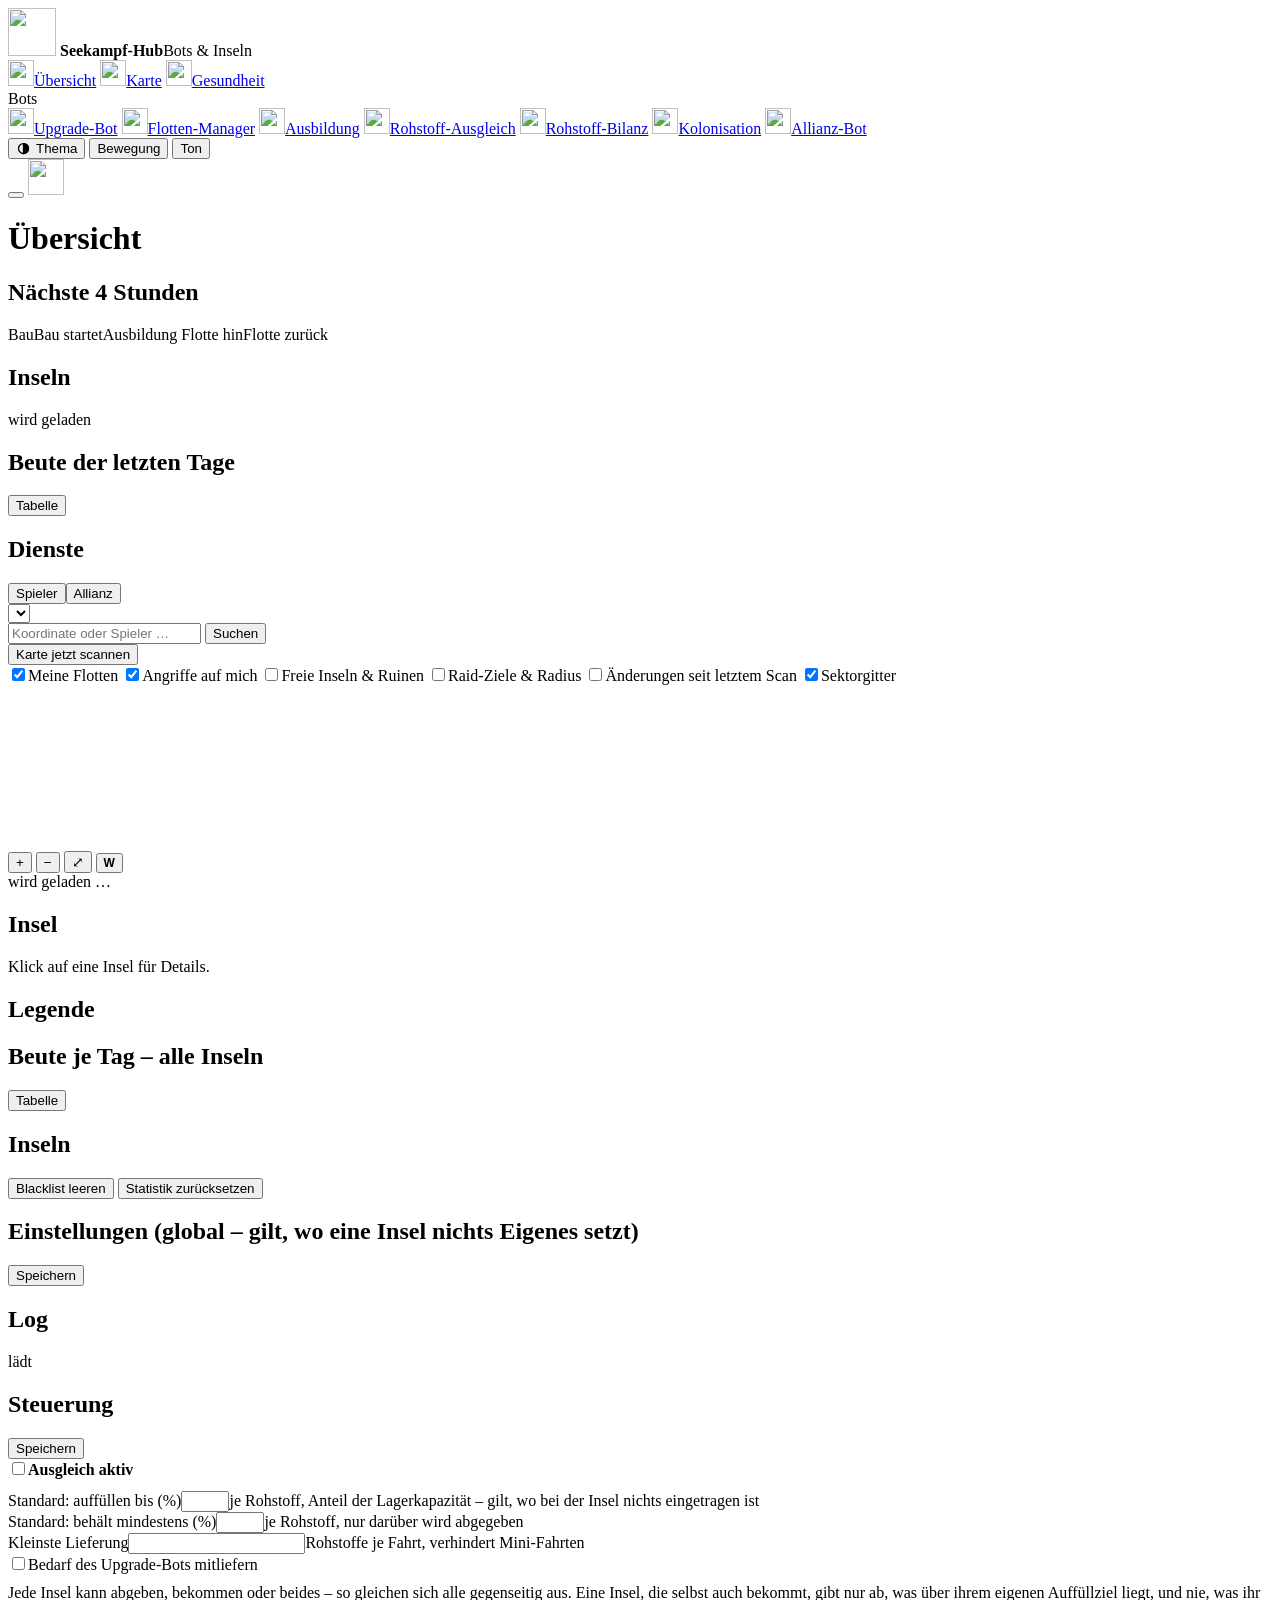
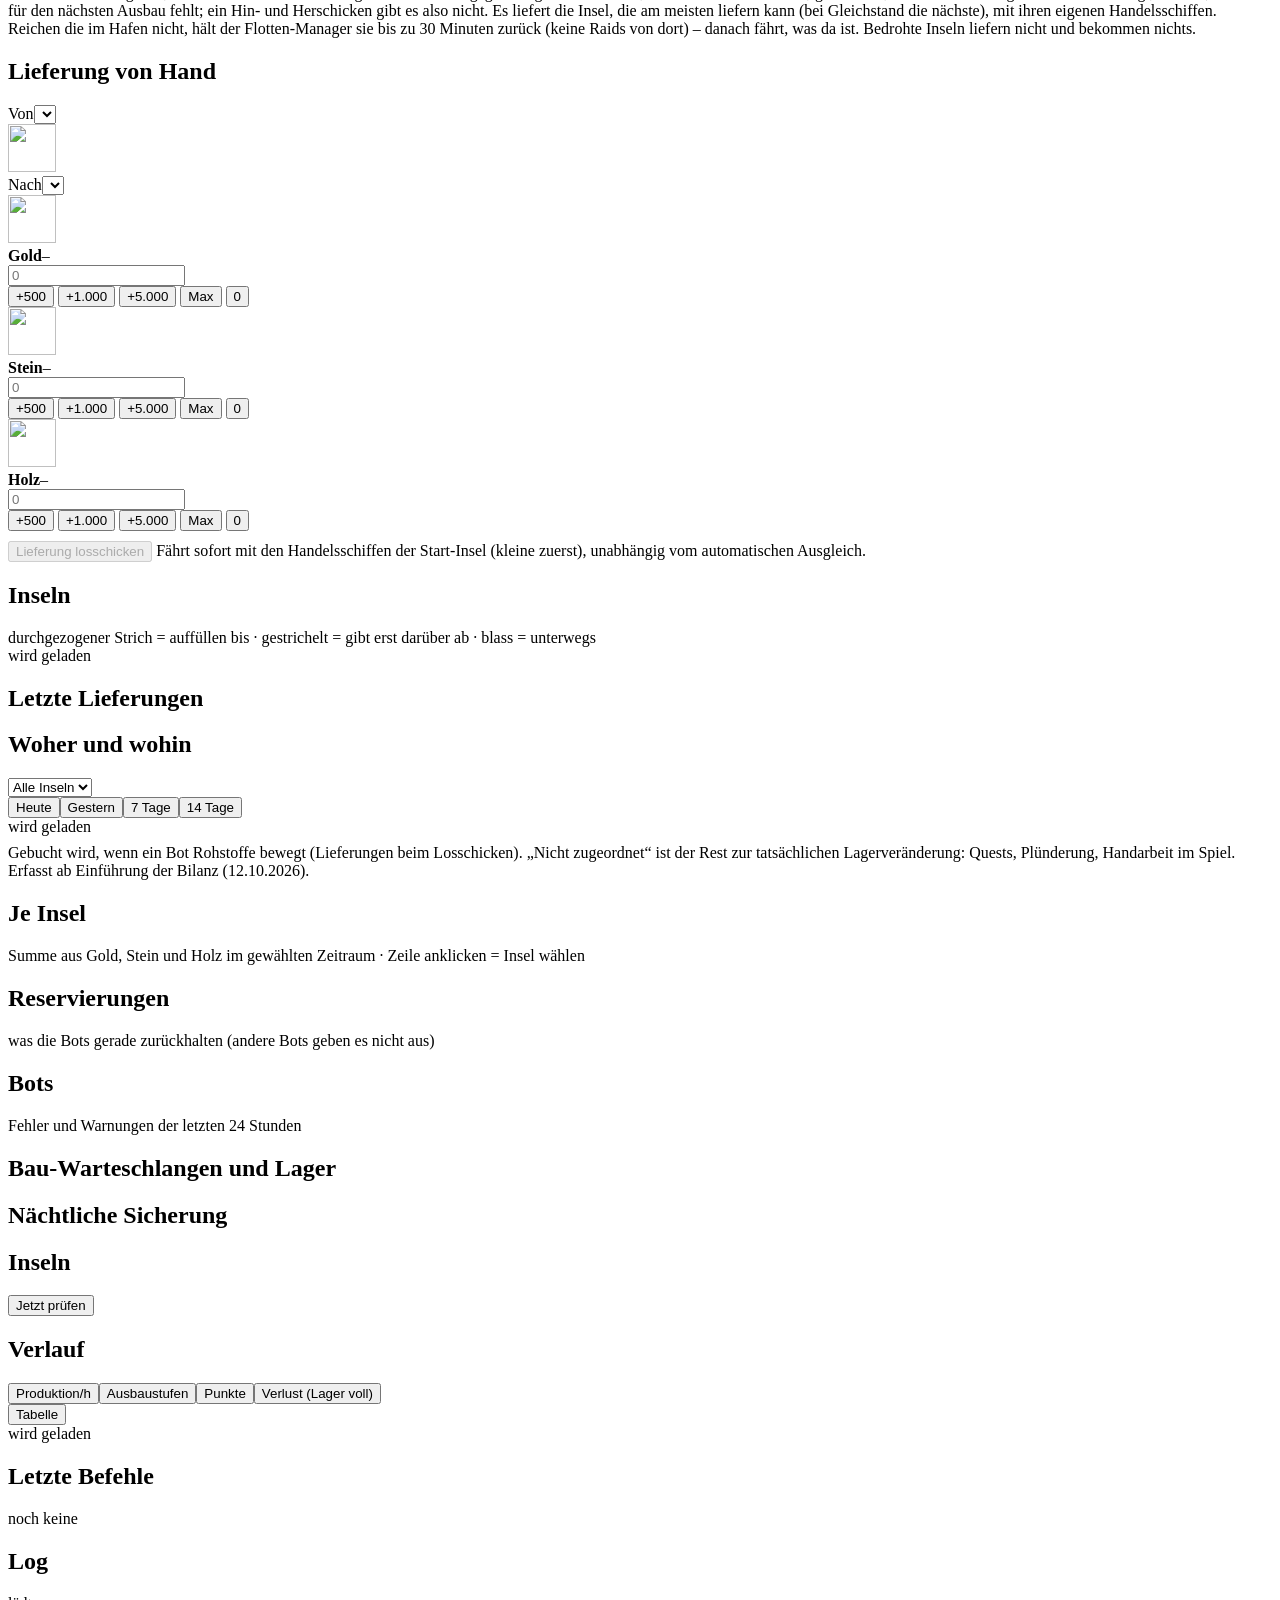
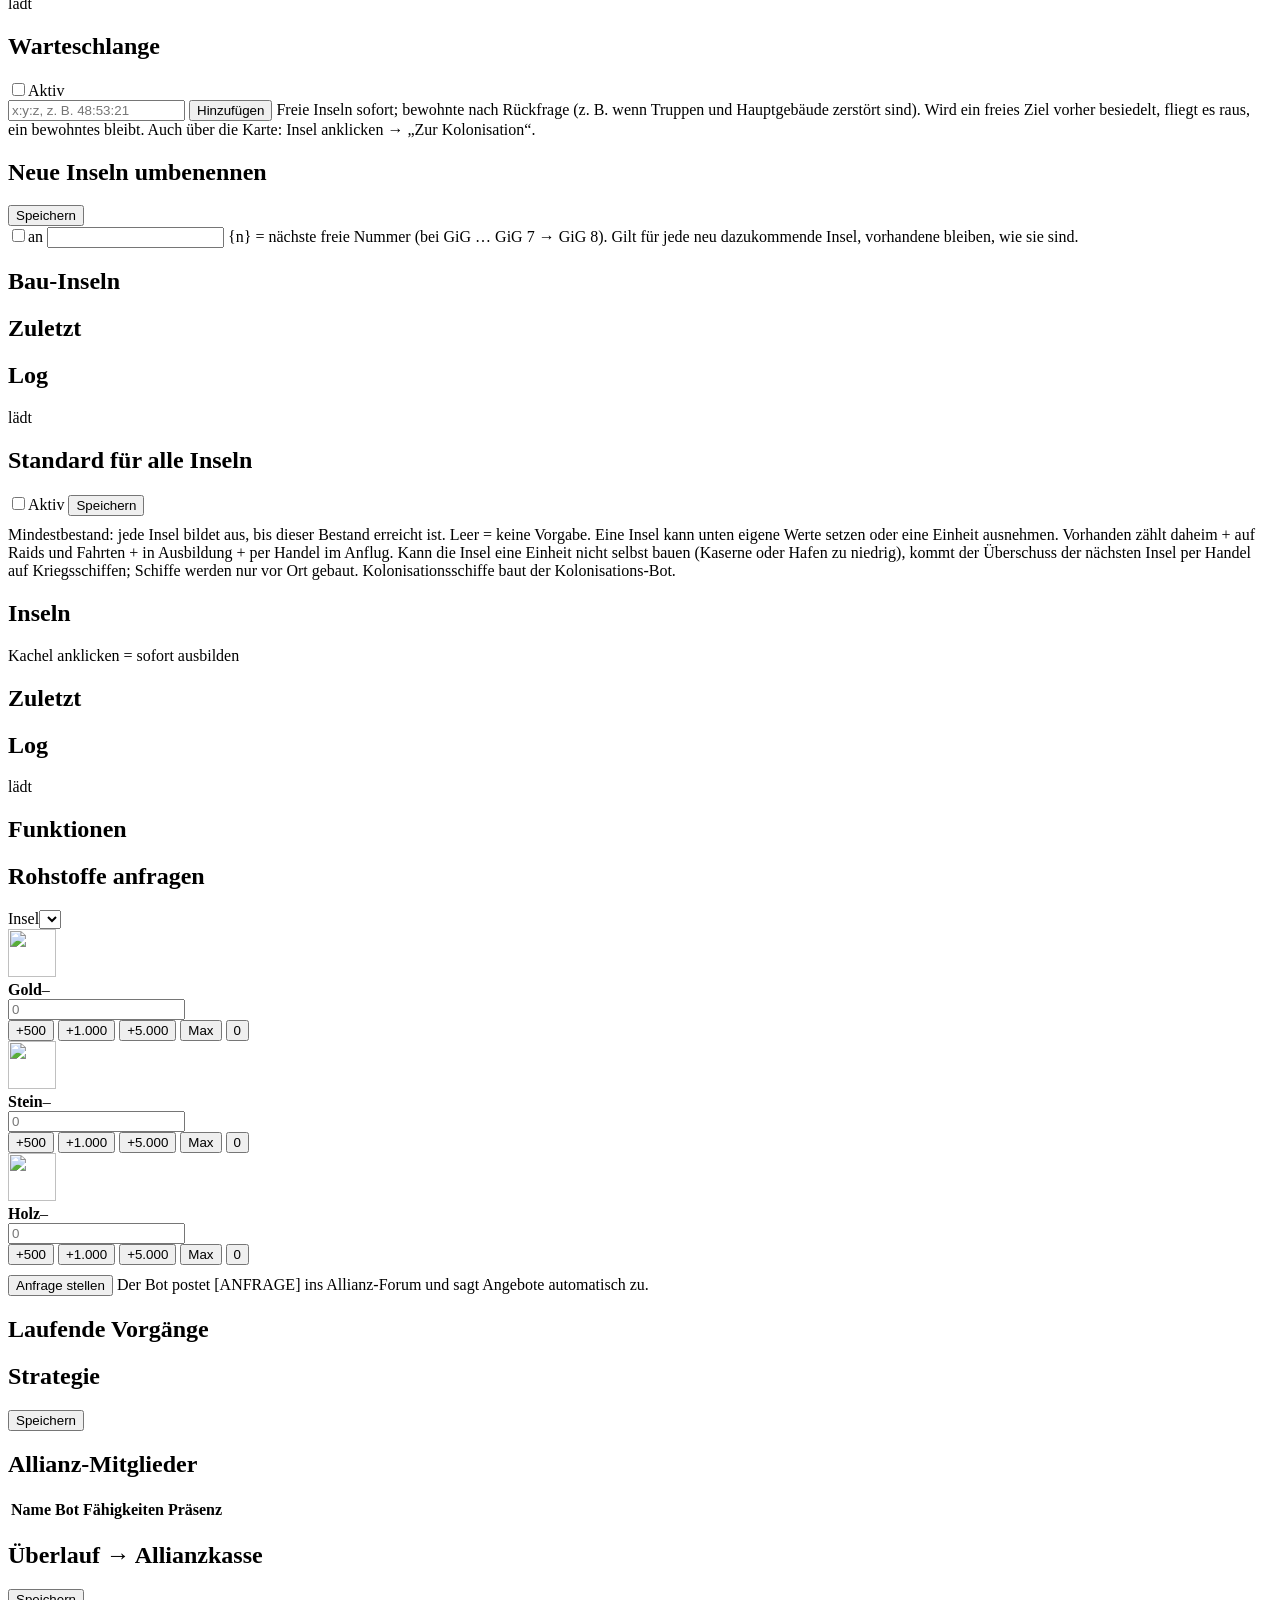
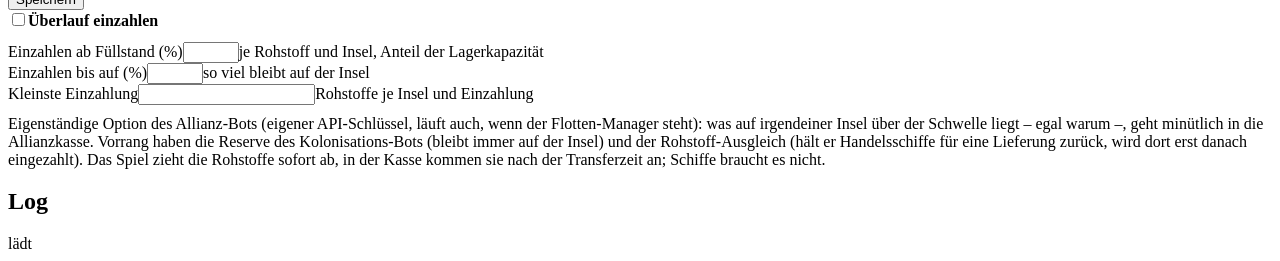
==== commit 897b8593: "Rohstoff-Bilanz, Reservierungen im Hub, einklappbare Unterbereiche im Flotten-Manager - seekampf_gem" ====
--- a/Seekampf-Hub/static/index.html
+++ b/Seekampf-Hub/static/index.html
@@ -25,6 +25,7 @@
   <a href="#flotte" data-tab="flotte"><span class="plate k"><img class="ict" src="/static/icons/kleines_kriegsschiff.png" width="26" height="26" alt="" aria-hidden="true"></span>Flotten-Manager<span class="dot" id="nav-dot-flotte"></span></a>
   <a href="#ausbildung" data-tab="ausbildung"><span class="plate k"><img class="ict" src="/static/icons/kaserne.png" width="26" height="26" alt="" aria-hidden="true"></span>Ausbildung<span class="dot" id="nav-dot-ausbildung"></span></a>
   <a href="#ausgleich" data-tab="ausgleich"><span class="plate k"><img class="ict" src="/static/icons/rohstoffausgleich.png" width="26" height="26" alt="" aria-hidden="true"></span>Rohstoff-Ausgleich<span class="dot" id="nav-dot-ausgleich"></span></a>
+  <a href="#bilanz" data-tab="bilanz"><span class="plate k"><img class="ict" src="/static/icons/handelsroute.png" width="26" height="26" alt="" aria-hidden="true"></span>Rohstoff-Bilanz</a>
   <a href="#kolonie" data-tab="kolonie"><span class="plate k"><img class="ict" src="/static/icons/koloschiff.png" width="26" height="26" alt="" aria-hidden="true"></span>Kolonisation<span class="dot" id="nav-dot-kolonie"></span></a>
   <a href="#allianz" data-tab="allianz"><span class="plate k"><img class="ict" src="/static/icons/allianz_hilfe.png" width="26" height="26" alt="" aria-hidden="true"></span>Allianz-Bot<span class="dot" id="nav-dot-allianz"></span></a>
   <div class="fuss">
@@ -232,6 +233,32 @@
       <section class="karte" style="margin-top:16px">
         <div class="kopfzeile"><h2>Letzte Lieferungen</h2></div>
         <div id="aus-lieferungen"></div>
+      </section>
+    </div>
+
+    <!-- ======================= Rohstoff-Bilanz ======================= -->
+    <div class="tab" id="tab-bilanz">
+      <div class="fehler" id="bi-fehler" hidden></div>
+      <section class="karte">
+        <div class="kopfzeile"><h2>Woher und wohin</h2>
+          <div class="rechts">
+            <select id="bi-insel" class="eingabe" aria-label="Insel"><option value="alle">Alle Inseln</option></select>
+            <div class="segment" role="group" aria-label="Zeitraum" id="bi-zeitraum">
+              <button data-zeitraum="heute" class="an">Heute</button><button data-zeitraum="gestern">Gestern</button><button data-zeitraum="7">7 Tage</button><button data-zeitraum="14">14 Tage</button>
+            </div>
+          </div></div>
+        <div id="bi-tabelle"><div class="leise klein-text laden">wird geladen<i></i><i></i><i></i></div></div>
+        <div class="leise klein-text" style="margin-top:8px">Gebucht wird, wenn ein Bot Rohstoffe bewegt (Lieferungen beim Losschicken).
+          „Nicht zugeordnet“ ist der Rest zur tatsächlichen Lagerveränderung: Quests, Plünderung, Handarbeit im Spiel.
+          Erfasst ab Einführung der Bilanz (12.10.2026).</div>
+      </section>
+      <section class="karte">
+        <div class="kopfzeile"><h2>Je Insel</h2><div class="rechts leise klein-text">Summe aus Gold, Stein und Holz im gewählten Zeitraum · Zeile anklicken = Insel wählen</div></div>
+        <div id="bi-inseln"></div>
+      </section>
+      <section class="karte">
+        <div class="kopfzeile"><h2>Reservierungen</h2><div class="rechts leise klein-text">was die Bots gerade zurückhalten (andere Bots geben es nicht aus)</div></div>
+        <div id="bi-reservierungen"></div>
       </section>
     </div>
 
@@ -470,6 +497,7 @@
 <script src="/static/js/ausgleich.js"></script>
 <script src="/static/js/gesundheit.js"></script>
 <script src="/static/js/verlauf.js"></script>
+<script src="/static/js/bilanz.js"></script>
 <script src="/static/js/start.js"></script>
 </body>
 </html>
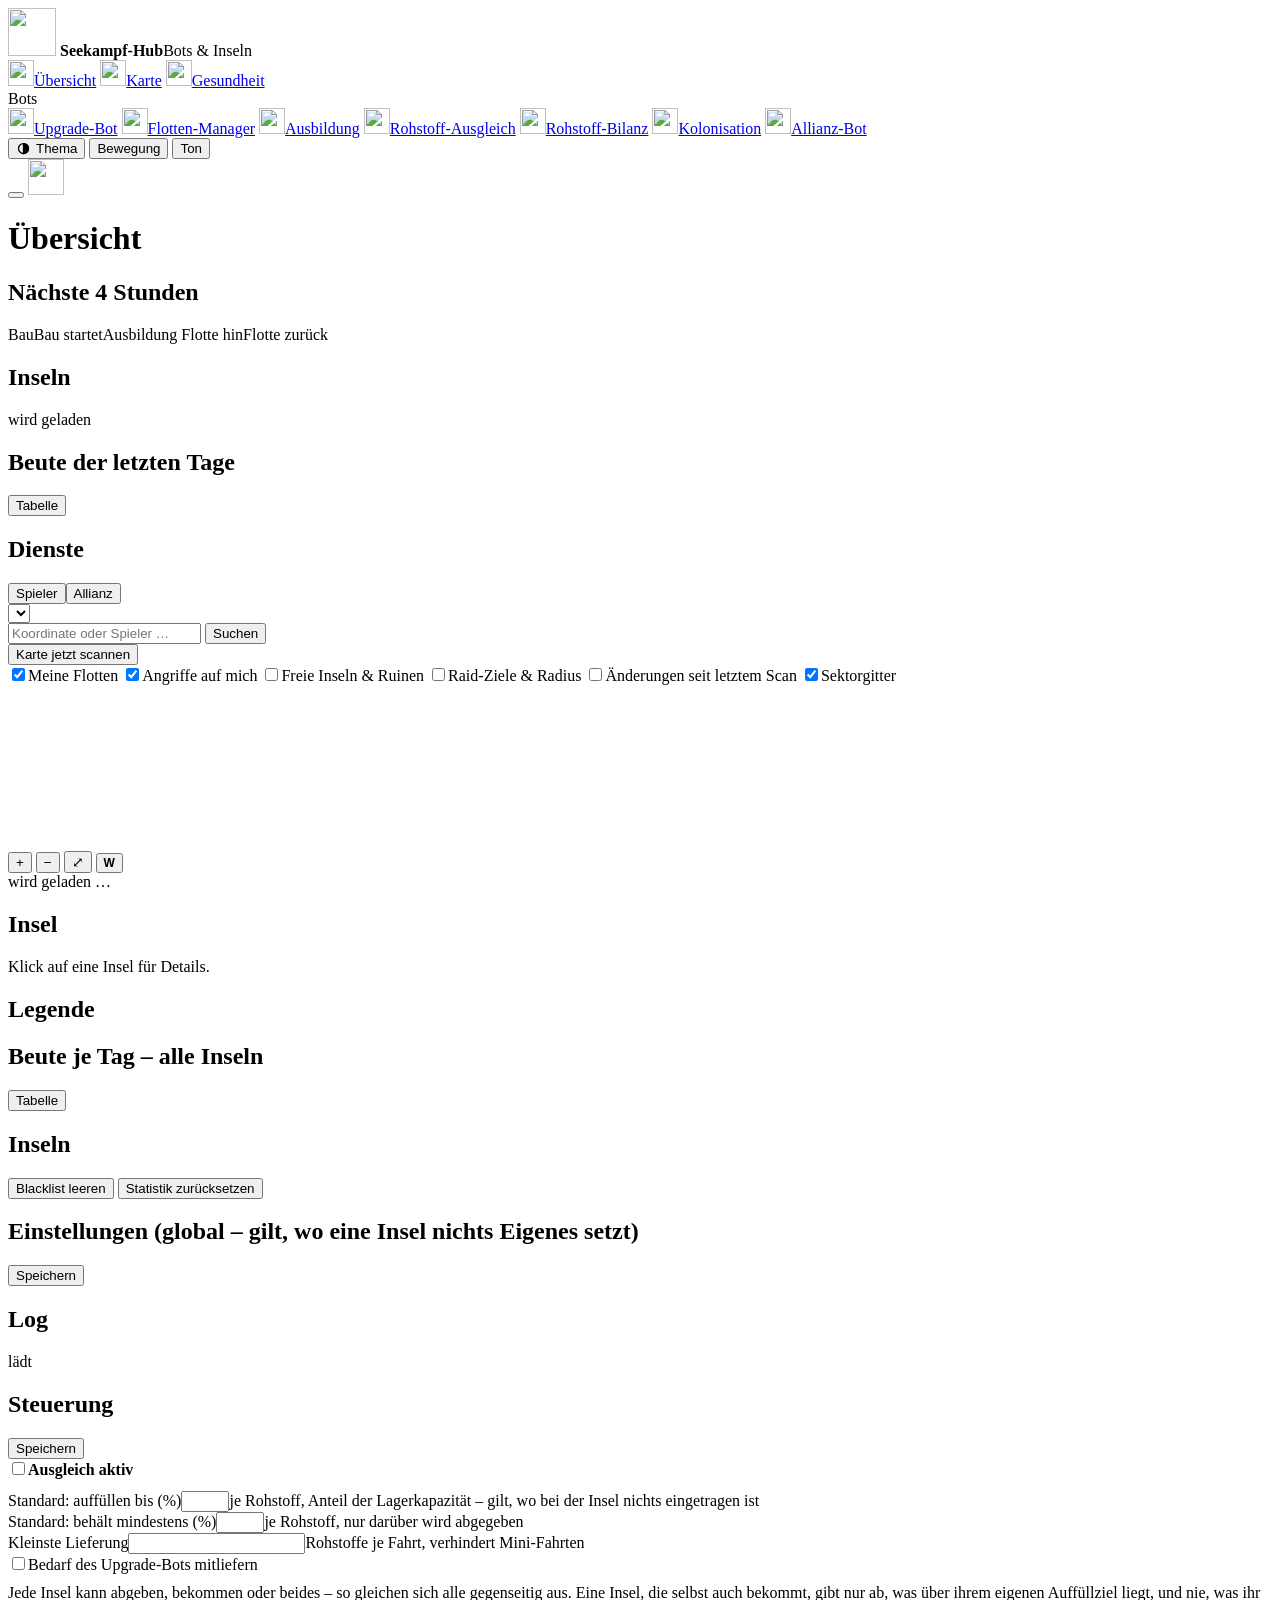
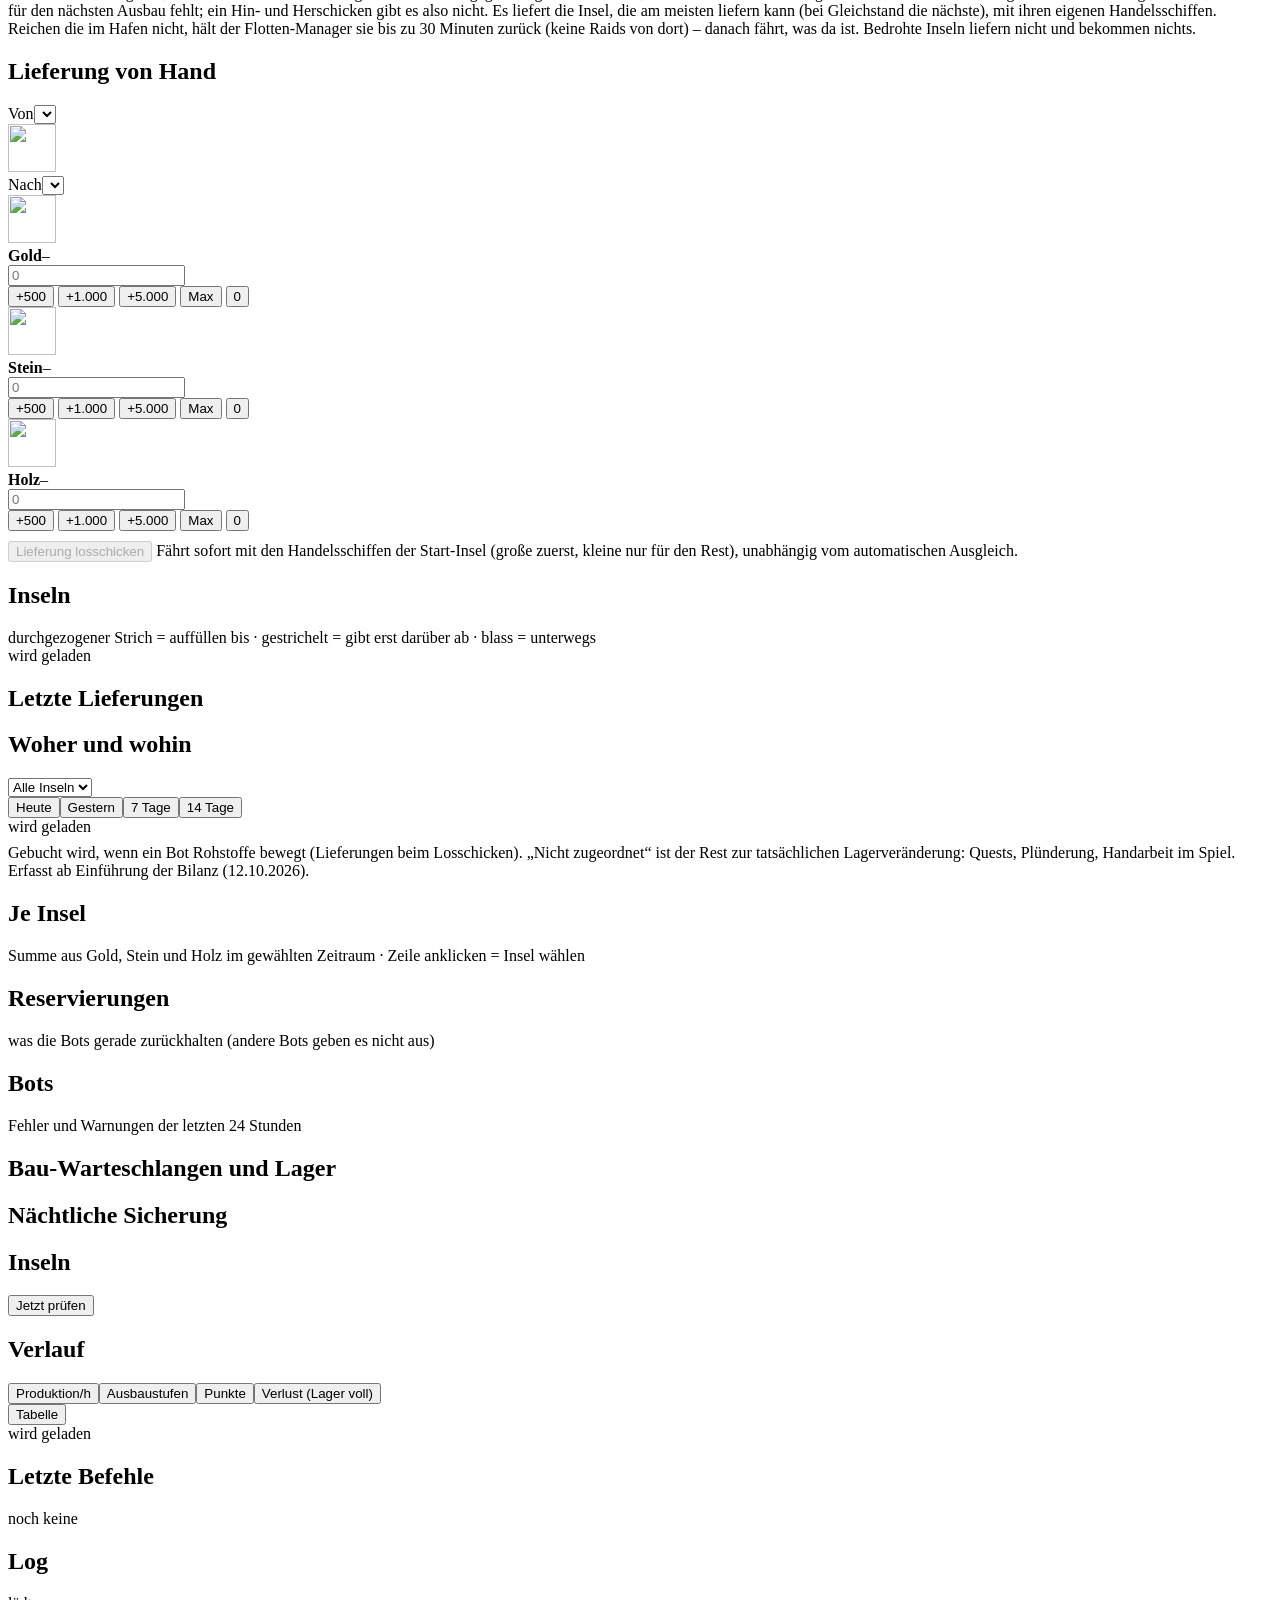
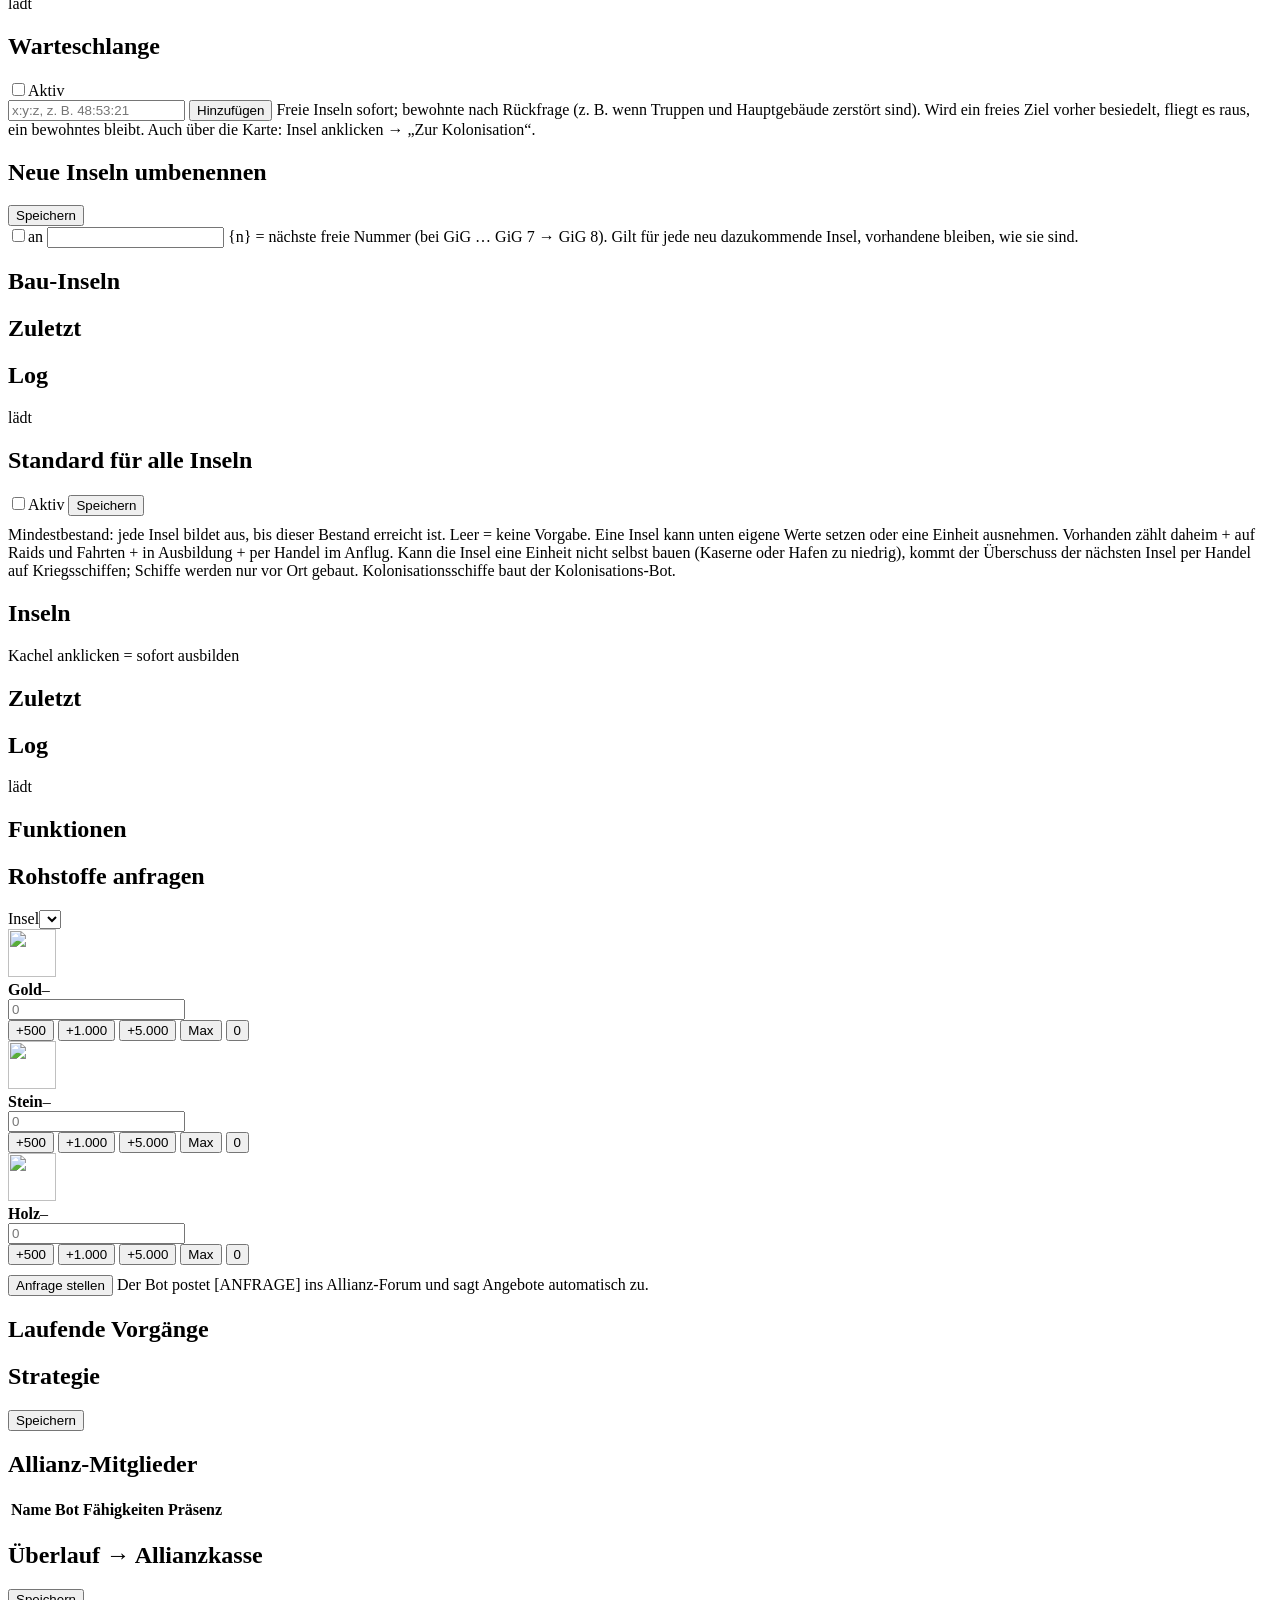
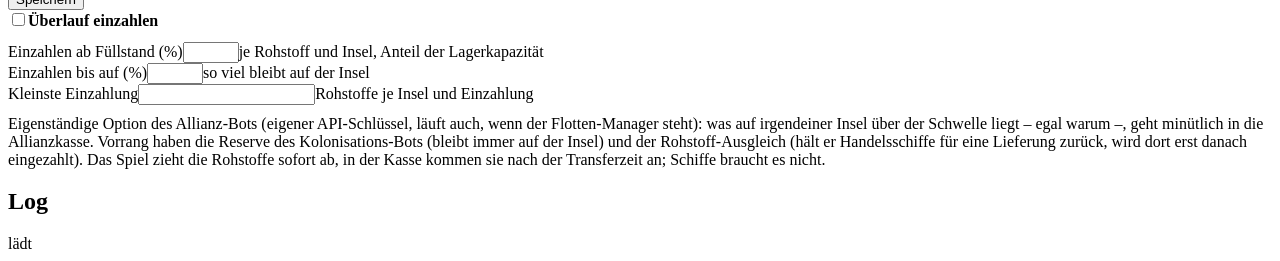
==== commit d541dd88: "Rohstoff-Ausgleich: grosse Handelsschiffe zuerst, kleine nur fuer den Rest Die kleinen fahren bei de" ====
--- a/Seekampf-Hub/static/index.html
+++ b/Seekampf-Hub/static/index.html
@@ -223,7 +223,7 @@
           <div class="klein-text" id="aus-l-summe" style="margin:10px 0 0"></div>
           <div class="formular-leiste">
             <button class="haupt" id="aus-l-senden" disabled>Lieferung losschicken</button>
-            <span class="leise klein-text">Fährt sofort mit den Handelsschiffen der Start-Insel (kleine zuerst), unabhängig vom automatischen Ausgleich.</span>
+            <span class="leise klein-text">Fährt sofort mit den Handelsschiffen der Start-Insel (große zuerst, kleine nur für den Rest), unabhängig vom automatischen Ausgleich.</span>
           </div>
         </div>
       </section>
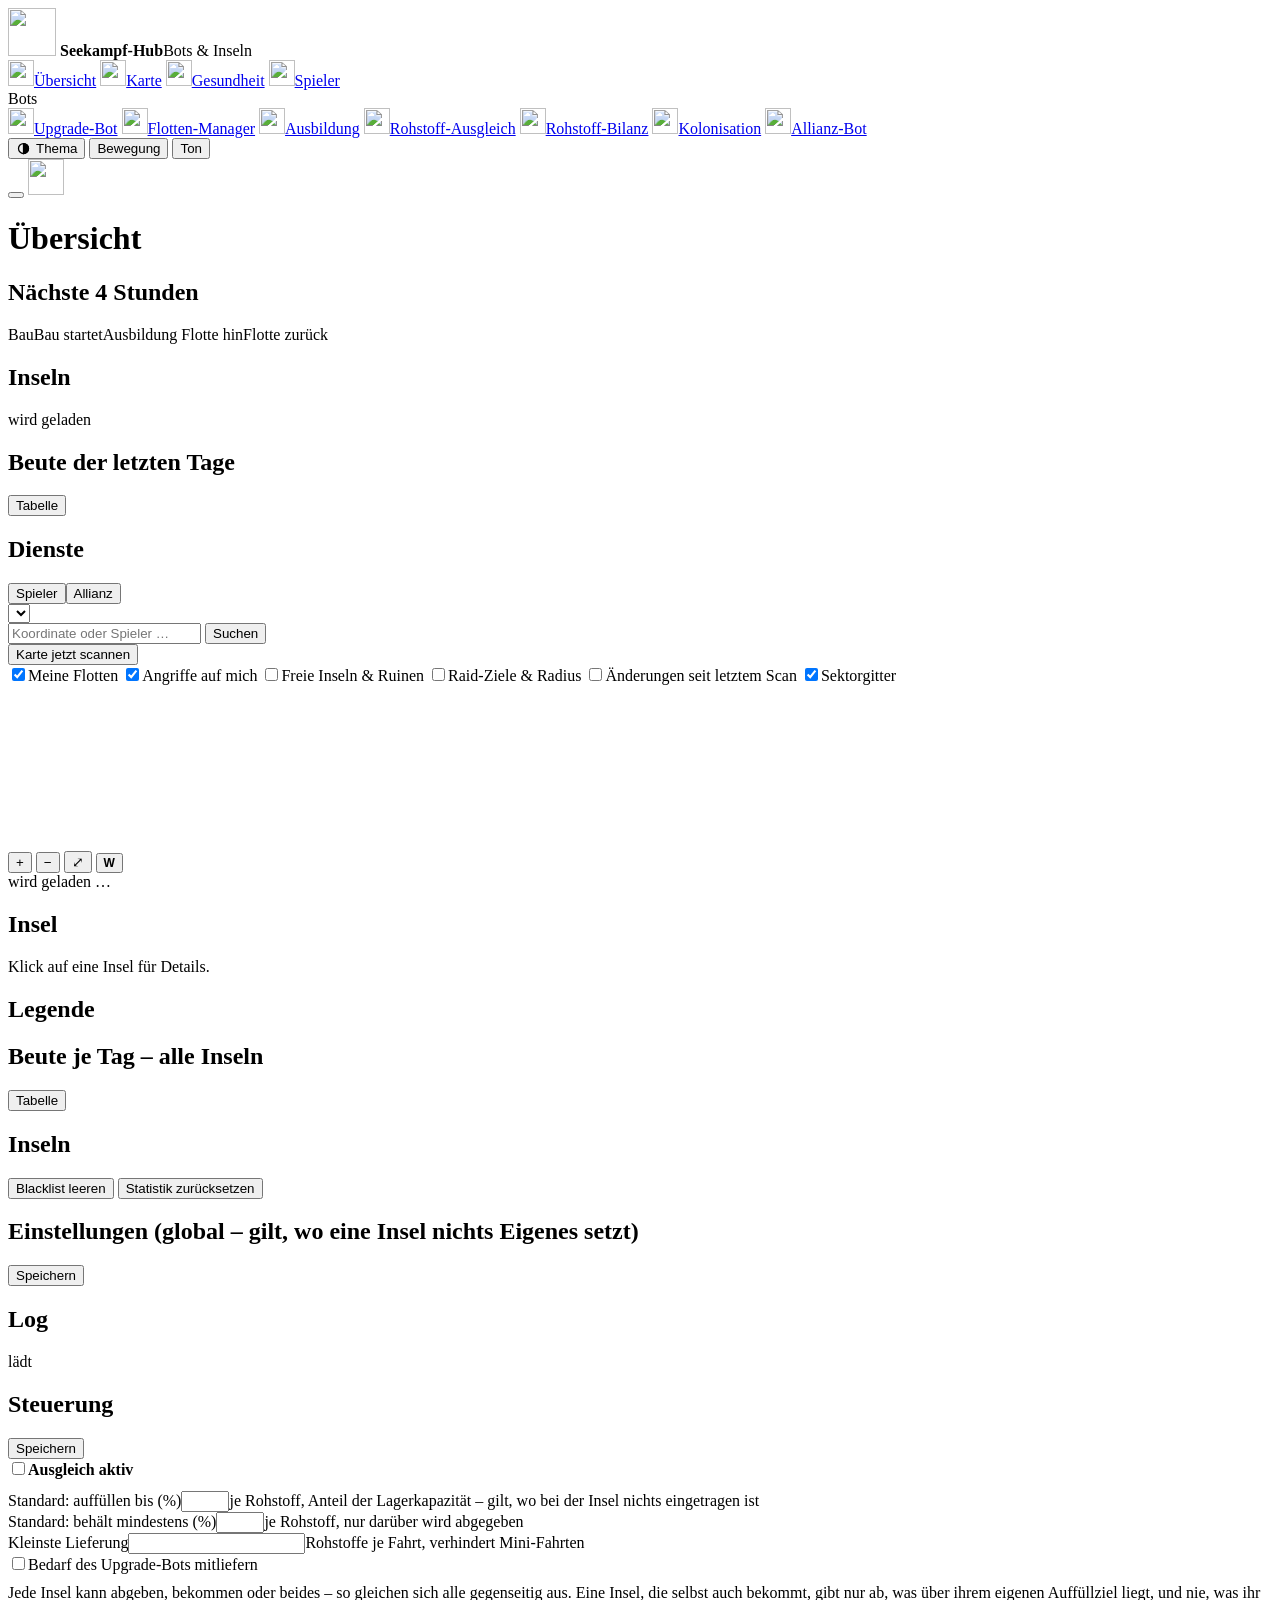
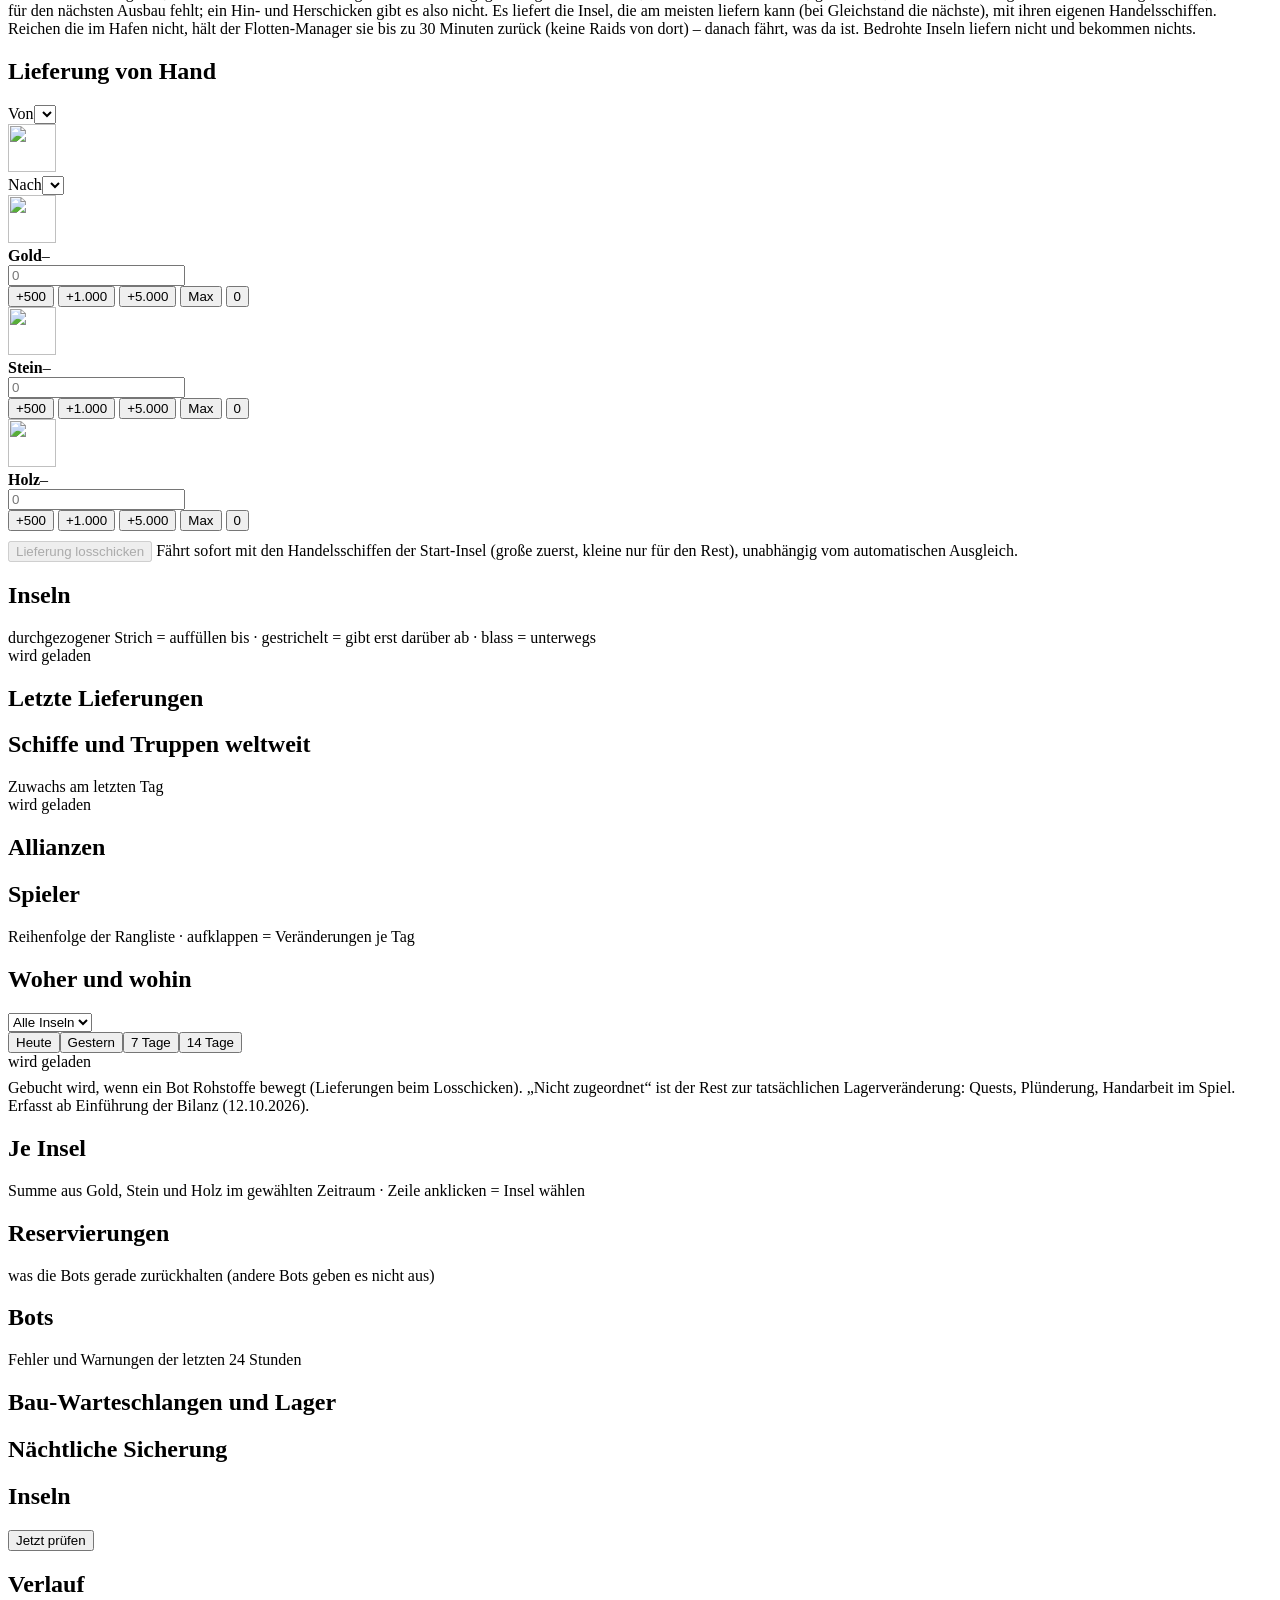
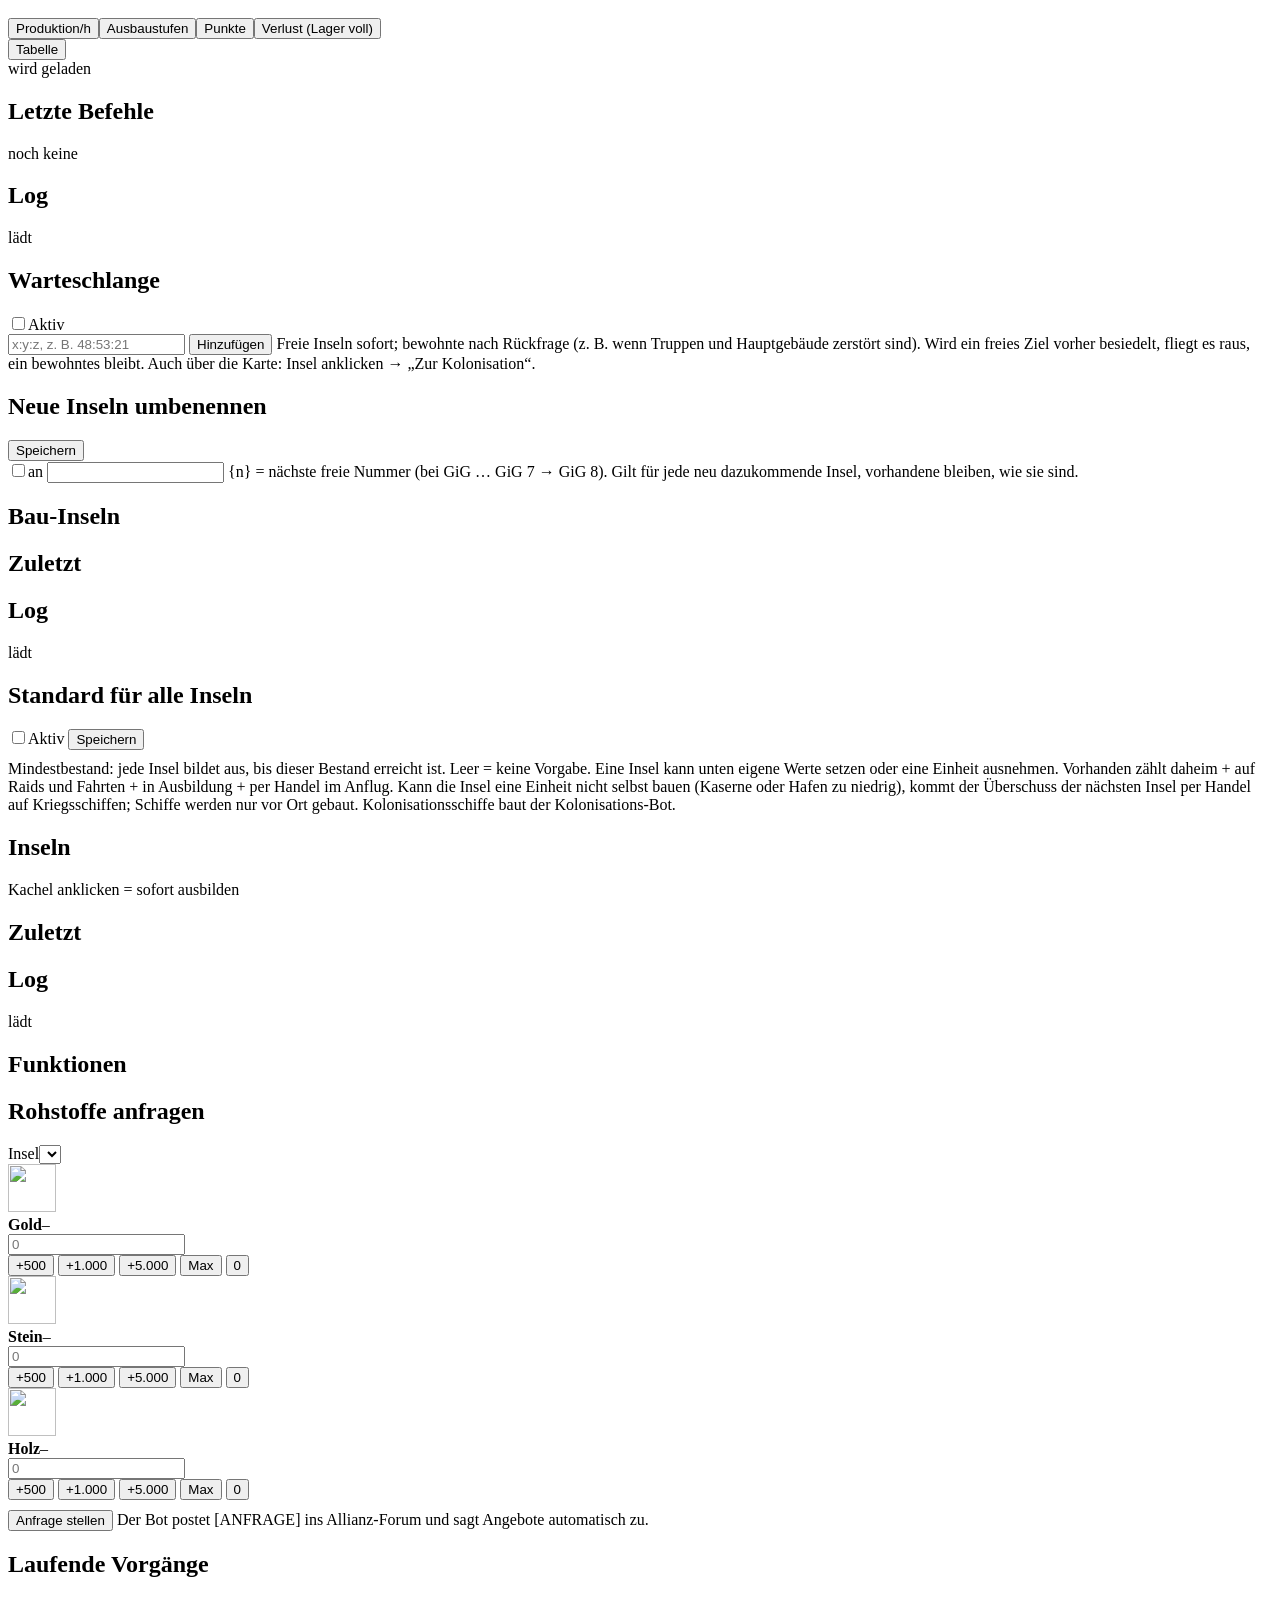
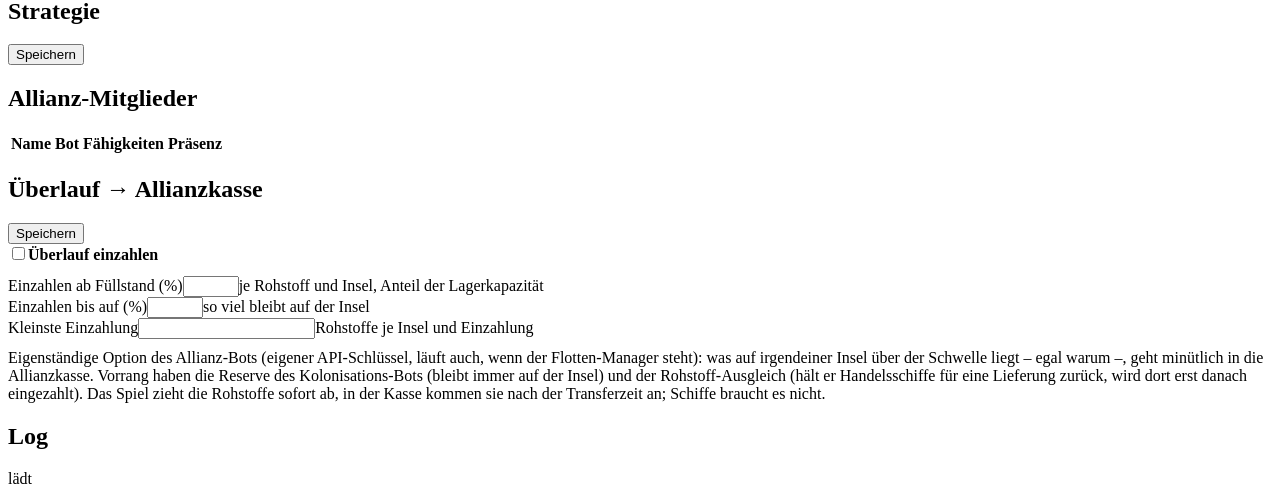
==== commit 7c608a3a: "Hub: neue Seite Spieler - andere Spieler Tag fuer Tag Taeglich um 1:00 Uhr ein Stand (Rangliste, Pro" ====
--- a/Seekampf-Hub/static/index.html
+++ b/Seekampf-Hub/static/index.html
@@ -20,6 +20,7 @@
   <a href="#uebersicht" data-tab="uebersicht"><span class="plate k"><img class="ict" src="/static/icons/eigene_insel.png" width="26" height="26" alt="" aria-hidden="true"></span>Übersicht</a>
   <a href="#karte" data-tab="karte"><span class="plate k"><img class="ict" src="/static/icons/hinterland.png" width="26" height="26" alt="" aria-hidden="true"></span>Karte</a>
   <a href="#gesundheit" data-tab="gesundheit"><span class="plate k"><img class="ict" src="/static/icons/gesundheit.png" width="26" height="26" alt="" aria-hidden="true"></span>Gesundheit<span class="dot" id="nav-dot-gesundheit"></span></a>
+  <a href="#spieler" data-tab="spieler"><span class="plate k"><img class="ict" src="/static/icons/invasions_verband.png" width="26" height="26" alt="" aria-hidden="true"></span>Spieler</a>
   <div class="rubrik">Bots</div>
   <a href="#upgrade" data-tab="upgrade"><span class="plate k"><img class="ict" src="/static/icons/haupthaus.png" width="26" height="26" alt="" aria-hidden="true"></span>Upgrade-Bot<span class="dot" id="nav-dot-upgrade"></span></a>
   <a href="#flotte" data-tab="flotte"><span class="plate k"><img class="ict" src="/static/icons/kleines_kriegsschiff.png" width="26" height="26" alt="" aria-hidden="true"></span>Flotten-Manager<span class="dot" id="nav-dot-flotte"></span></a>
@@ -233,6 +234,25 @@
       <section class="karte" style="margin-top:16px">
         <div class="kopfzeile"><h2>Letzte Lieferungen</h2></div>
         <div id="aus-lieferungen"></div>
+      </section>
+    </div>
+
+    <!-- ======================= Spieler-Tracker ======================= -->
+    <div class="tab" id="tab-spieler">
+      <div class="fehler" id="sp-fehler" hidden></div>
+      <div class="leise klein-text" id="sp-status" style="margin-bottom:12px"></div>
+      <section class="karte">
+        <div class="kopfzeile"><h2>Schiffe und Truppen weltweit</h2><div class="rechts leise klein-text">Zuwachs am letzten Tag</div></div>
+        <div class="kacheln klein sp-kacheln" id="sp-kacheln"></div>
+        <div id="sp-welt"><div class="leise klein-text laden">wird geladen<i></i><i></i><i></i></div></div>
+      </section>
+      <section class="karte">
+        <div class="kopfzeile"><h2>Allianzen</h2></div>
+        <div id="sp-allianzen"></div>
+      </section>
+      <section class="karte">
+        <div class="kopfzeile"><h2>Spieler</h2><div class="rechts leise klein-text">Reihenfolge der Rangliste · aufklappen = Veränderungen je Tag</div></div>
+        <div id="sp-liste"></div>
       </section>
     </div>
 
@@ -498,6 +518,7 @@
 <script src="/static/js/gesundheit.js"></script>
 <script src="/static/js/verlauf.js"></script>
 <script src="/static/js/bilanz.js"></script>
+<script src="/static/js/spieler.js"></script>
 <script src="/static/js/start.js"></script>
 </body>
 </html>
